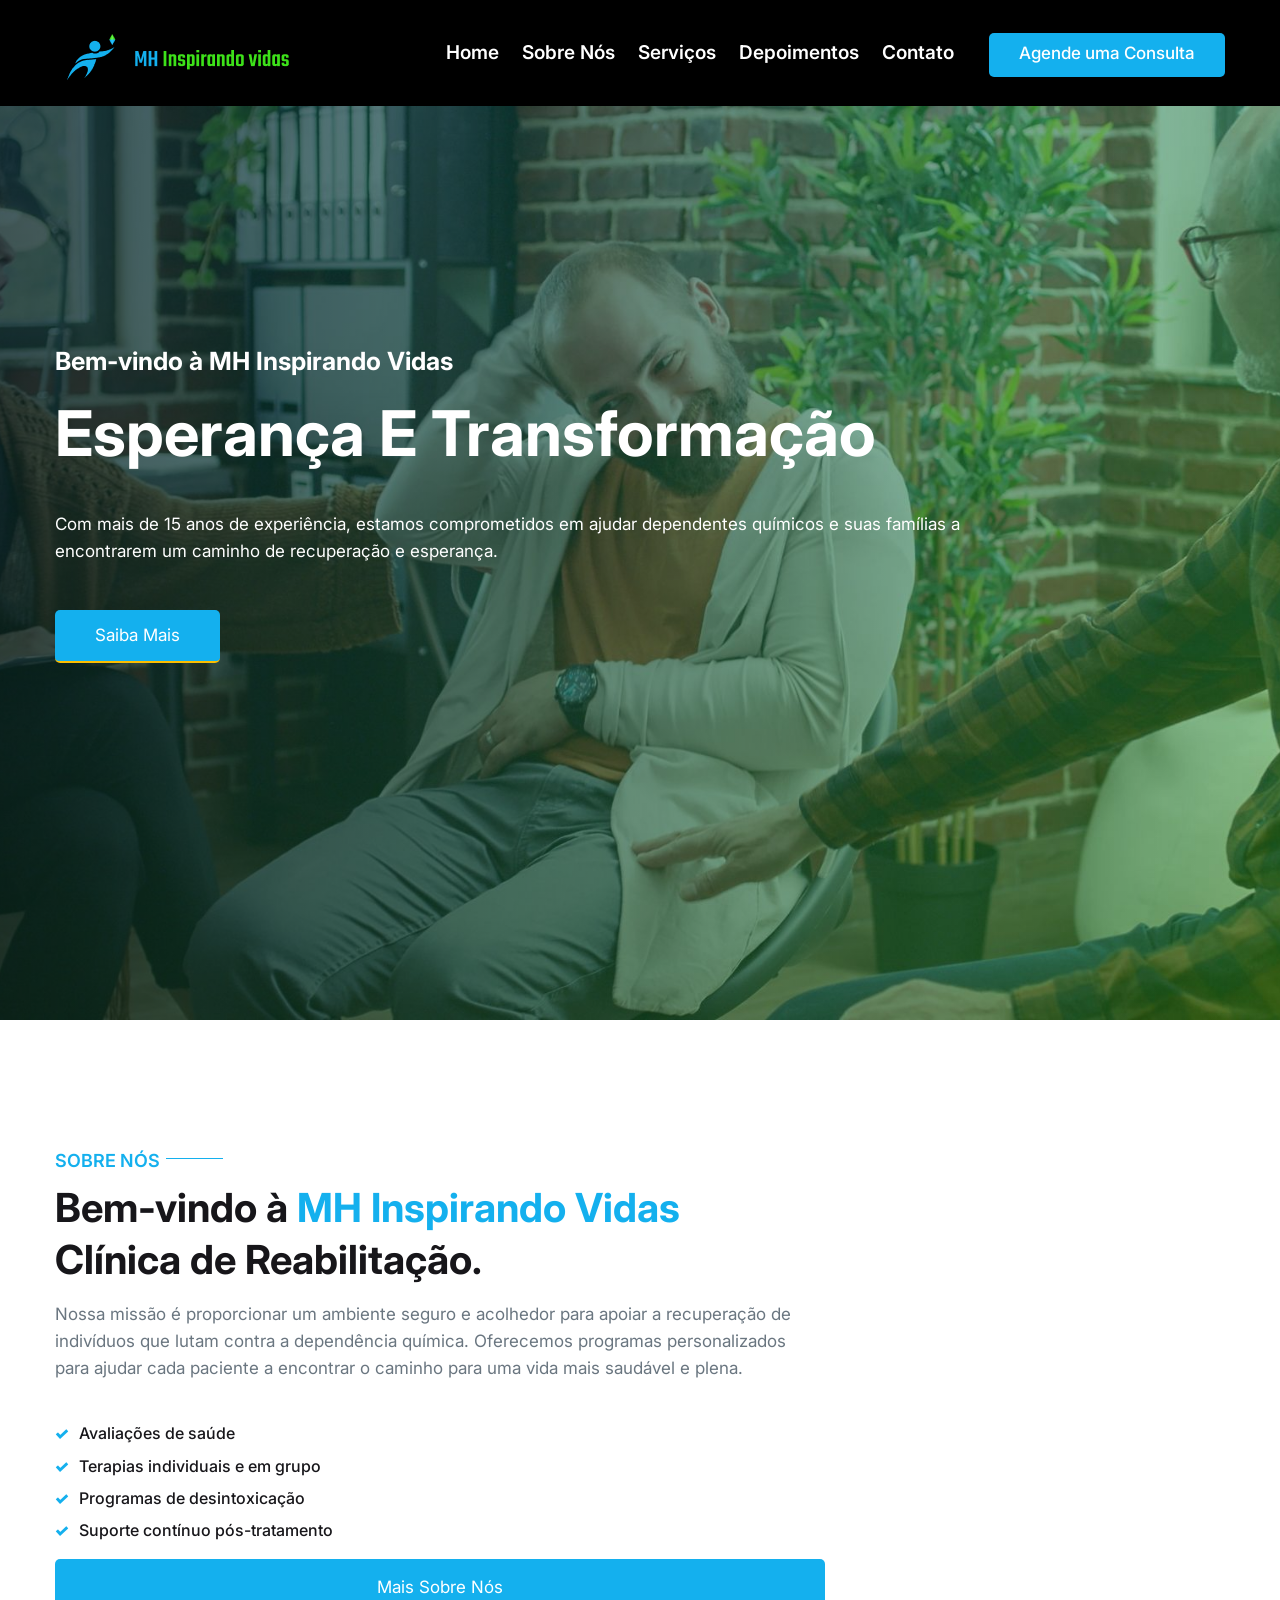
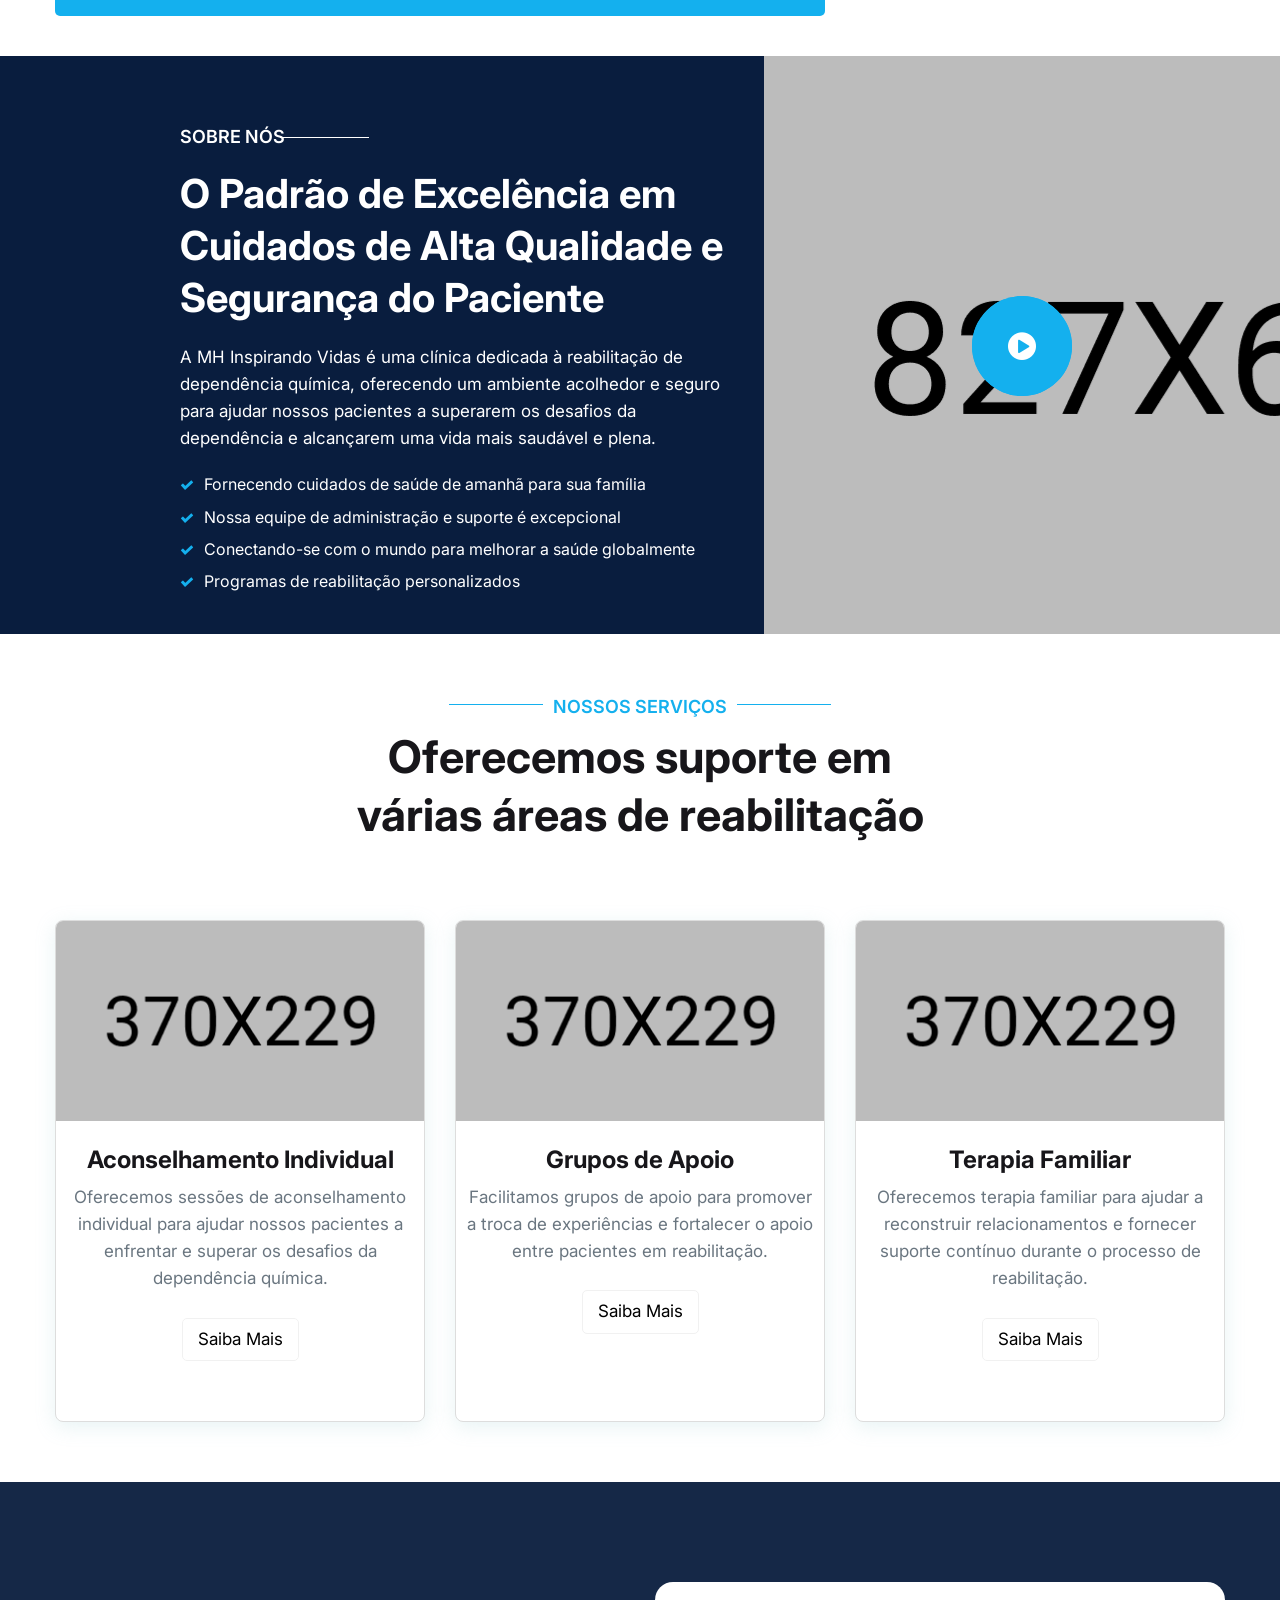
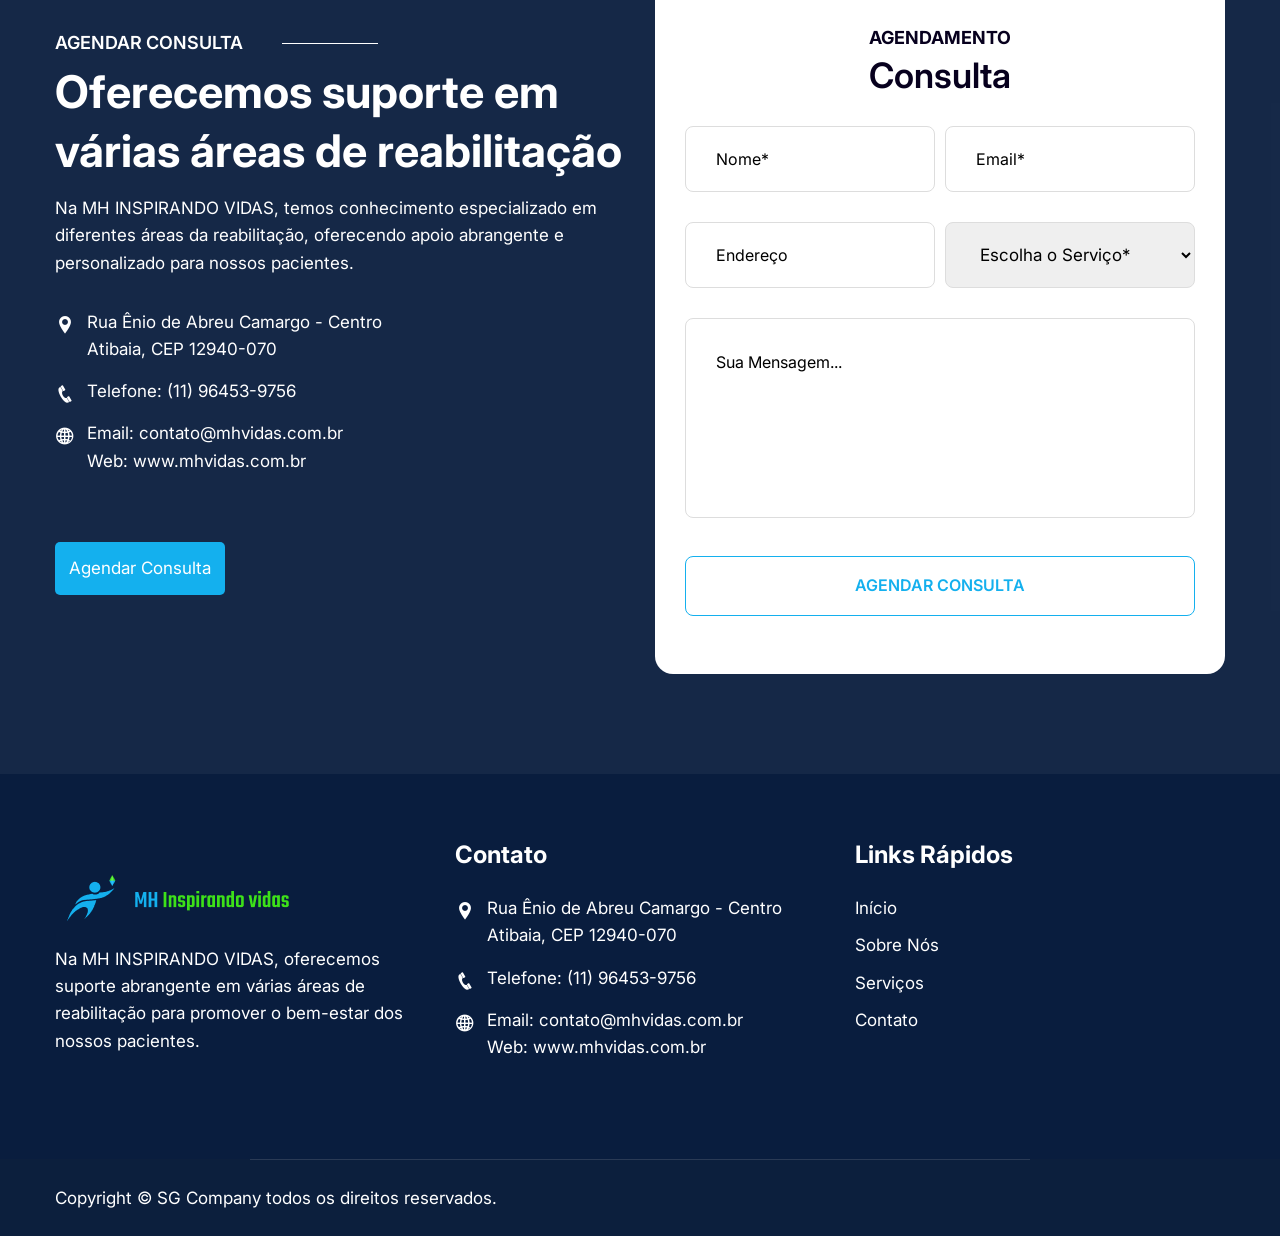
==== index.html @ 49405410 "feat:prototipo_finalizado" ====
<!DOCTYPE HTML>
<html lang="pt-BR">

<head>

	<meta charset="UTF-8">
	<meta http-equiv="x-ua-compatible" content="ie=edge">
	<title>MH Inspirando Vidas</title>
	<meta name="description" content="">
	<meta name="viewport" content="width=device-width, initial-scale=1">
	<!-- Favicon Icon -->
	<link rel="icon" type="image/png" href="assets/images/favicon.png">
	<link rel="stylesheet" type="text/css" href="assets/css/bootstrap.min.css" />
	<link rel="stylesheet" type="text/css" href="venobox/venobox.css" />
	<link rel="stylesheet" type="text/css" href="assets/css/plugin_theme_css.css" />
	<link rel="stylesheet" type="text/css" href="assets/css/style.css" />
	<link rel="stylesheet" type="text/css" href="assets/css/style.css" />
	<link rel="stylesheet" type="text/css" href="style.css" />
	<link rel="stylesheet" type="text/css" href="assets/css/responsive.css" />
	<!-- modernizr js -->
	<script src="assets/js/vendor/modernizr-2.8.3.min.js"></script>


</head>

<body>

	<!-- header top area -->

	<!-- end header top area -->
	<div class="hmadi-main-menu one_page hidden-xs hidden-sm">
		<div class="hmadi_nav_area scroll_fixed ">
			<div class="container">
				<div class="row logo-left">
					<!-- LOGO -->
					<div class="col-lg-3 col-md-3 col-sm-12">
						<div class="logo">
							<a class="main_sticky_main_l" href="index.html" title="MH Inspirando Vidas">
								<img src="assets/images/header-logo.png" alt="MH Inspirando Vidas">
							</a>
							<a class="main_sticky_l" href="index.html" title="MH Inspirando Vidas">
								<img src="assets/images/headerlogo3.png" alt="MH Inspirando Vidas">
							</a>
						</div>
					</div>
					<!-- END LOGO -->
					<!-- MAIN MENU -->
					<div class="col-lg-9 col-md-9 col-sm-12">
						<nav class="hmadi_menu main-search-menu">
							<ul class="sub-menu">
								<li><a href="#">Home</a></li>
								<li><a href="#about">Sobre Nós</a></li>
								<li><a href="#services">Serviços</a></li>
								<li><a href="#depoiments">Depoimentos</a></li>
								<li><a href="#contact">Contato</a></li>
							</ul>
							<div class="donate-btn-header">
								<a class="dtbtn" href="#">Agende uma Consulta</a>
							</div>
						</nav>
					</div>
				</div>
			</div>
		</div>
	</div>


	<!-- MOBILE MENU -->
	<div class="mobile_logo_area hidden-md hidden-lg">
		<div class="container">
			<div class="row">
				<div class="col-sm-12">
					<div class="mobile_menu_logo text-center">
						<a href="index.html" title="MH Inspirando Vidas">
							<img src="assets/images/header-logo.png" alt="MH Inspirando Vidas" />
						</a>
					</div>
				</div>
			</div>
		</div>
	</div>

	<!-- END MOBILE MENU -->

	<!-- MOBILE MENU AREA -->
	<div class="mbm hidden-md hidden-lg header_area main-menu-area">
		<div class="menu_area mobile-menu">
			<nav>
				<ul class="sub-menu hmadi_menu_ulfirst nav_scroll">
					<li>
						<a href="index.html">Home</a>
					</li>
					<li><a href="#about">Sobre nós</a></li>
					<li><a href="#services">Serviços</a></li>
					<li>
						<a href="#depoiments">Depoimentos</a>
					</li>
					<li><a href="#contact">Contato</a></li>
				</ul>
				</li>
				</ul>
			</nav>
		</div>
	</div>
	<!-- END MOBILE MENU AREA  -->


	<!-- SLIDER  AREA -->
	<div class="witr_slick_slider_area">
		<div class="container-fluid">
			<div class="row">
				<div class="col-lg-12 padding_lr0">
					<div class="witr_slick_active">
						<div class="witr_ds_content_area"
							style="background-image: url(assets/images/hmadi-slider.jpg); background-repeat: no-repeat; background-position: center; background-size: cover;">
							<!-- single slider item -->
							<div class="witr_ds_slider_content witr_slick_content">
								<div class=" witr_ds_content witr_slick_height text-left">
									<div class="witr_ds_content_inner witr_ds_content_inner3 witr_containers container">
										<h1>Bem-vindo à MH Inspirando Vidas</h1>
										<h2>Esperança e Transformação</h2>
										<p>Com mais de 15 anos de experiência, estamos comprometidos em ajudar dependentes químicos e suas
											famílias a encontrarem um caminho de recuperação e esperança.</p>
										<div class="slider_btn">
											<div class="witr_btn_style">
												<div class="witr_btn_sinner">
													<a class="witr_btn" href="#" tabindex="-1">Saiba Mais</a>
												</div>
											</div>
										</div>
									</div>
								</div>
							</div>
						</div>
						<div class="witr_ds_content_area"
							style="background-image: url(assets/images/slider1.jpg);background-repeat: no-repeat;">
							<!-- single slider item -->
							<div class="witr_ds_slider_content witr_slick_content">
								<div class=" witr_ds_content witr_slick_height text-left">
									<div class="witr_ds_content_inner witr_ds_content_inner3 witr_containers container">
										<h1>Apoio Integral</h1>
										<h2>Transformando Vidas</h2>
										<p>Oferecemos um ambiente acolhedor com suporte psicológico e terapias holísticas para ajudar na
											recuperação e reintegração social.</p>
										<div class="slider_btn">
											<div class="witr_btn_style">
												<div class="witr_btn_sinner">
													<a class="witr_btn" href="#" tabindex="-1">Saiba Mais</a>
												</div>
											</div>
										</div>
									</div>
								</div>
							</div>
						</div>
						<div class="witr_ds_content_area"
							style="background-image: url(assets/images/slider2.jpg);background-repeat: no-repeat;">
							<!-- single slider item -->
							<div class="witr_ds_slider_content witr_slick_content">
								<div class=" witr_ds_content witr_slick_height text-left">
									<div class="witr_ds_content_inner witr_ds_content_inner3 witr_containers container">
										<h1>Compromisso e Suporte</h1>
										<h2>Para Toda a Família</h2>
										<p>Nosso trabalho se estende aos familiares, proporcionando suporte completo para a recuperação de
											todos os envolvidos.</p>
										<div class="slider_btn">
											<div class="witr_btn_style">
												<div class="witr_btn_sinner">
													<a class="witr_btn" href="#" tabindex="-1">Saiba Mais</a>
												</div>
											</div>
										</div>
									</div>
								</div>
							</div>
						</div>
					</div>
				</div>
			</div>
		</div>
	</div>


	<div class="hmadi_about_area" id="about">
		<div class="container">
			<div class="row">
				<div class="col-lg-8 col-md-12 col-sm-12 about-top">
					<div class="hmadi-witr_about_title">
						<div class="witr_section_title_inner hmadi-witr_about_title_inner">
							<h2>Sobre Nós</h2>
						</div>
					</div>
					<div class="witr_about_title">
						<div class="witr_section_title_inner witr_about_title text-left">
							<h3>Bem-vindo à <span>MH Inspirando Vidas</span> <br>Clínica de Reabilitação.</h3>
							<p>Nossa missão é proporcionar um ambiente seguro e acolhedor para apoiar a recuperação de indivíduos que
								lutam contra a dependência química. Oferecemos programas personalizados para ajudar cada paciente a
								encontrar o caminho para uma vida mais saudável e plena.</p>
						</div>
					</div>
					<div class="row">
						<div class="col-lg-8 col-md-8 col-sm-12">
							<ul class="icon-list-items">
								<li>
									<span><i class="icofont-verification-check"></i></span>
									<span class="icon-list-text">Avaliações de saúde</span>
								</li>
								<li class="icon-list-item">
									<span><i class="icofont-verification-check"></i></span>
									<span class="icon-list-text">Terapias individuais e em grupo</span>
								</li>
								<li class="icon-list-item">
									<span><i class="icofont-verification-check"></i></span>
									<span class="icon-list-text">Programas de desintoxicação</span>
								</li>
								<li class="icon-list-item">
									<span><i class="icofont-verification-check"></i></span>
									<span class="icon-list-text">Suporte contínuo pós-tratamento</span>
								</li>
							</ul>
						</div>
					</div>
					<div class="witr_ser_btnb witr_ser_btnb2 btn_margin">
						<a href="#">Mais Sobre Nós</a>
					</div>
				</div>
			</div>
		</div>
	</div>

	<!-- hmadi_success_stories_area -->
	<!-- <div class="hmadi_success_stories_area">
	<div class="container">
			<div class="row">
					<div class="col-lg-12">
							<div class="witr_section_title">
									<div class="witr_section_title_inner hmadi_success_title text-center">
											<h2>Histórias de Sucesso</h2>
											<h3>Oferecemos assistência em <br>várias áreas</h3>
									</div>
							</div>
					</div>
			</div>
			<div class="row success_top">
					<div class="col-lg-4 col-md-6 col-sm-12">
							<div class="witr_case all_case_color witr_case2">
									<div class="witr_case_image">
											<img src="assets/images/success-story1.jpg" alt="">
									</div>
									<div class="witr_content_casem">
											<div class="witr_content_casei">
													<h3>Programa de Reabilitação Completo</h3>
											</div>
											<div class="witr_case_btnb">
													<a href="#">Leia Mais</a>
											</div>
									</div>
							</div>
					</div>
					<div class="col-lg-4 col-md-6 col-sm-12">
							<div class="witr_case all_case_color witr_case2">
									<div class="witr_case_image">
											<img src="assets/images/success-story2.jpg" alt="">
									</div>
									<div class="witr_content_casem">
											<div class="witr_content_casei">
													<h3>Suporte Familiar e Terapia</h3>
											</div>
											<div class="witr_case_btnb">
													<a href="#">Leia Mais</a>
											</div>
									</div>
							</div>
					</div>
					<div class="col-lg-4 col-md-6 col-sm-12">
							<div class="witr_case all_case_color witr_case2">
									<div class="witr_case_image">
											<img src="assets/images/success-story3.jpg" alt="">
									</div>
									<div class="witr_content_casem">
											<div class="witr_content_casei">
													<h3>Atividades Recreativas e Educacionais</h3>
											</div>
											<div class="witr_case_btnb">
													<a href="#">Leia Mais</a>
											</div>
									</div>
							</div>
					</div>
			</div>
	</div>
</div> -->


	<!-- hmadi_sucess_pasend_area -->
	<!-- <div class="hmadi_sucess_pasend_area">
		<div class="container">
			<div class="row">
				<div class="col-lg-12">
					<div class="witr_section_title">
						<div class="witr_section_title_inner hmadi_sucess_title text-center">
							<h2>SUCESS PASEND</h2>
							<h3>We provide assistance in <br>various directions</h3>
						</div>
					</div>
				</div>
			</div>
			<div class="row pasent_top">
				<div class="col-lg-4 col-md-6 col-sm-12">
					<div class="witr_case all_case_color witr_case2">
						<div class="witr_case_image">
							<img src="assets/images/themex-features-1.jpg" alt="">
						</div>
						<div class="witr_content_casem">
							<div class="witr_content_casei">
								<h3>Find Top Doctor Here</h3>
							</div>
							<div class="witr_case_btnb">
								<a href="#">Read More</a>
							</div>
						</div>
					</div>
				</div>
				<div class="col-lg-4 col-md-6 col-sm-12">
					<div class="witr_case all_case_color witr_case2">
						<div class="witr_case_image">
							<img src="assets/images/themex-features-2.jpg" alt="">
						</div>
						<div class="witr_content_casem">
							<div class="witr_content_casei">
								<h3>Find Top Doctor Here</h3>
							</div>
							<div class="witr_case_btnb">
								<a href="#">Read More</a>
							</div>
						</div>
					</div>
				</div>
				<div class="col-lg-4 col-md-6 col-sm-12">
					<div class="witr_case all_case_color witr_case2">
						<div class="witr_case_image">
							<img src="assets/images/themex-features-3.jpg" alt="">
						</div>
						<div class="witr_content_casem">
							<div class="witr_content_casei">
								<h3>Find Top Doctor Here</h3>
							</div>
							<div class="witr_case_btnb">
								<a href="#">Read More</a>
							</div>
						</div>
					</div>
				</div>
			</div>
		</div>
	</div> -->




	<!-- hmadi-video_area -->
	<div class="hmadi-video_area">
		<div class="container-fuled">
			<div class="row ">
				<div class=" col-lg-7 col-md-12 col-sm-12 video_pd">
					<div class="hmadi-witr_about_title hmadi-witr_video_title">
						<div class="witr_section_title_inner hmadi-witr_about_title_inner">
							<h2>Sobre Nós</h2>
						</div>
					</div>
					<div class="witr_about_title witr_video_title">
						<div class="witr_section_title_inner witr_about_title text-left">
							<h3>O Padrão de Excelência em Cuidados de Alta Qualidade e Segurança do Paciente</h3>
							<p>A MH Inspirando Vidas é uma clínica dedicada à reabilitação de dependência química, oferecendo um
								ambiente acolhedor e seguro para ajudar nossos pacientes a superarem os desafios da dependência e
								alcançarem uma vida mais saudável e plena.</p>
						</div>
					</div>
					<div class="icon_area">
						<ul class="icon-list-items">
							<li>
								<span><i class="icofont-verification-check"></i></span>
								<span class="icon-list-text2">Fornecendo cuidados de saúde de amanhã para sua família</span>
							</li>
							<li class="icon-list-item">
								<span><i class="icofont-verification-check"></i></span>
								<span class="icon-list-text2">Nossa equipe de administração e suporte é excepcional</span>
							</li>
							<li class="icon-list-item">
								<span><i class="icofont-verification-check"></i></span>
								<span class="icon-list-text2">Conectando-se com o mundo para melhorar a saúde globalmente</span>
							</li>
							<li class="icon-list-item">
								<span><i class="icofont-verification-check"></i></span>
								<span class="icon-list-text2">Programas de reabilitação personalizados</span>
							</li>
						</ul>
					</div>
				</div>
				<div class=" col-lg-5 col-md-12 col-sm-12 ">
					<div class="video-part">
						<div class="video-overlay _color_v">
							<div class="video-item text-center">
								<a class="video-popup video-vemo-icon venobox vbox-item" data-vbtype="youtube" data-autoplay="true"
									href="https://www.youtube.com/watch?v=XHOmBV4js_E">
									<i class="icofont-play-alt-1"></i>
								</a>
							</div>
						</div>
					</div>
				</div>
			</div>
		</div>
	</div>


	<!-- hmadi_service_area -->
	<!-- hmadi_service_area -->
	<!-- hmadi_service_area -->
	<!-- hmadi_service_area -->
	<!-- hmadi_service_area -->
	<div class="hmadi_service_area service_hmadi_6" id="services">
		<div class="container">
			<div class="row">
				<div class="col-lg-12">
					<div class="witr_section_title">
						<div class="witr_section_title_inner text-center">
							<h2>NOSSOS SERVIÇOS</h2>
							<h3>Oferecemos suporte em <br>várias áreas de reabilitação</h3>
						</div>
					</div>
				</div>
			</div>
			<div class="row service_top">
				<!-- Serviço 1 -->
				<div class="col-lg-4 col-md-6 col-sm-12">
					<div class="medi_singleService medi_singleService2 wirt_s2_s6">
						<img src="assets/images/service1.png" alt="Aconselhamento Individual">
						<div class="wirt_s2_s5i service_title_inner">
							<h3>Aconselhamento Individual</h3>
							<p>Oferecemos sessões de aconselhamento individual para ajudar nossos pacientes a enfrentar e superar os
								desafios da dependência química.</p>
							<div class="witr_ser_btnb3">
								<a href="#">Saiba Mais</a>
							</div>
						</div>
					</div>
				</div>
				<!-- Serviço 2 -->
				<div class="col-lg-4 col-md-6 col-sm-12">
					<div class="medi_singleService medi_singleService2 wirt_s2_s6">
						<img src="assets/images/service2.png" alt="Grupos de Apoio">
						<div class="wirt_s2_s5i service_title_inner">
							<h3>Grupos de Apoio</h3>
							<p>Facilitamos grupos de apoio para promover a troca de experiências e fortalecer o apoio entre pacientes
								em reabilitação.</p>
							<div class="witr_ser_btnb3">
								<a href="#">Saiba Mais</a>
							</div>
						</div>
					</div>
				</div>
				<!-- Serviço 3 -->
				<div class="col-lg-4 col-md-6 col-sm-12">
					<div class="medi_singleService medi_singleService2 wirt_s2_s6">
						<img src="assets/images/service3.png" alt="Terapia Familiar">
						<div class="wirt_s2_s5i service_title_inner">
							<h3>Terapia Familiar</h3>
							<p>Oferecemos terapia familiar para ajudar a reconstruir relacionamentos e fornecer suporte contínuo
								durante o processo de reabilitação.</p>
							<div class="witr_ser_btnb3">
								<a href="#">Saiba Mais</a>
							</div>
						</div>
					</div>
				</div>
			</div>
		</div>
	</div>







	<!-- hmadi_service_content_area -->
	<div class="hmadi_service_content_area" id="contact">
		<div class="container">
			<div class="row">
				<div class="col-lg-6 col-md-6 col-sm-12 content_top">
					<div class="hmadi-witr_about_title hmadi-witr_video_title">
						<div class="witr_section_title_inner hmadi-witr_about_title_inner hmadi-witr_content_title_inner1">
							<h2>AGENDAR CONSULTA</h2>
						</div>
					</div>
					<div class="witr_section_title">
						<div class="witr_section_title_inner witr_content_title_inner">
							<h3>Oferecemos suporte em<br>várias áreas de reabilitação</h3>
							<p>Na MH INSPIRANDO VIDAS, temos conhecimento especializado em diferentes áreas da reabilitação,
								oferecendo apoio abrangente e personalizado para nossos pacientes.</p>
						</div>
					</div>
					<div class="about-footer">
						<div class="footer-widget address">
							<div class="footer-address">
								<div class="footer_s_inner">
									<div class="footer-sociala-icon">
										<i class="icofont-location-pin"></i>
									</div>
									<div class="footer-sociala-info">
										<p>Rua Ênio de Abreu Camargo - Centro
											<br>Atibaia, CEP 12940-070
										</p>
									</div>
								</div>
								<div class="footer_s_inner">
									<div class="footer-sociala-icon">
										<i class="icofont-phone"></i>
									</div>
									<div class="footer-sociala-info">
										<p>Telefone: (11) 96453-9756</p>
									</div>
								</div>
								<div class="footer_s_inner">
									<div class="footer-sociala-icon">
										<i class="icofont-globe"></i>
									</div>
									<div class="footer-sociala-info">
										<p>Email: contato@mhvidas.com.br<br>Web: www.mhvidas.com.br</p>
									</div>
								</div>
							</div>
						</div>
					</div>
					<div class="witr_button_area">
						<div class="witr_btn_style mr">
							<div class="witr_btn_sinner witr_btn_sinner2">
								<a href="#" class="witr_btn">Agendar Consulta</a>
							</div>
						</div>
					</div>
				</div>
				<div class="col-lg-6 col-md-6 col-sm-12">
					<div class="appointment_form">
						<div class="apartment_text text-center">
							<h1>AGENDAMENTO</h1>
							<p>Consulta</p>
						</div>
						<div class="form_areac">
							<form method="post" action="mail.php" id="contact-form">
								<div class="witr_form_area2">
									<div class="witr_form_controls2">
										<div class="witr_field2">
											<div class="witr_form_field2">
												<input type="text" name="name" placeholder="Nome*">
											</div>
											<div class="witr_form_field2">
												<input type="email" name="email" placeholder="Email*">
											</div>
										</div>
										<div class="witr_field2">
											<div class="witr_form_field2">
												<input type="text" name="address" placeholder="Endereço">
											</div>
											<div class="witr_form_field2">
												<select name="select_opt">
													<option value="Escolha o Serviço*">Escolha o Serviço*</option>
													<option value="Aconselhamento Individual">Aconselhamento Individual</option>
													<option value="Grupos de Apoio">Grupos de Apoio</option>
													<option value="Terapia Familiar">Terapia Familiar</option>
													<option value="Planejamento de Recuperação">Planejamento de Recuperação</option>
													<option value="Reabilitação e Reinserção">Reabilitação e Reinserção</option>
												</select>
											</div>
										</div>
										<div class="witr_field21">
											<div class="witr_text_area2">
												<textarea name="comment" placeholder="Sua Mensagem..."></textarea>
											</div>
										</div>
										<div class="witr_field2">
											<div class="witr_con_btn2">
												<button type="submit" name="ok" class="w_btn2">Agendar Consulta</button>
											</div>
										</div>
									</div>
								</div>
								<div class="row">
									<div class="col-md-12 text-center">
										<p class="form-messege"></p>
									</div>
								</div>
							</form>
						</div>
					</div>
				</div>
			</div>
		</div>
	</div>











	<!-- footer-middle -->
	<!-- footer-middle -->
	<div class="footer-middle">
		<div class="container">
			<div class="row">
				<div class="col-lg-4 col-md-6">
					<div class="footer-logo">
						<img src="assets/images/headerlogo3.png" alt="MH Inspirando Vidas Logo">
						<p>Na MH INSPIRANDO VIDAS, oferecemos suporte abrangente em várias áreas de reabilitação para promover o
							bem-estar dos nossos pacientes.</p>
					</div>
				</div>
				<div class="col-lg-4 col-md-6">
					<div class="footer-widget address">
						<h3 class="widget-title">Contato</h3>
						<div class="footer-address">
							<div class="footer_s_inner">
								<div class="footer-sociala-icon">
									<i class="icofont-location-pin"></i>
								</div>
								<div class="footer-sociala-info">
									<p>Rua Ênio de Abreu Camargo - Centro<br>Atibaia, CEP 12940-070</p>
								</div>
							</div>
							<div class="footer_s_inner">
								<div class="footer-sociala-icon">
									<i class="icofont-phone"></i>
								</div>
								<div class="footer-sociala-info">
									<p>Telefone: (11) 96453-9756</p>
								</div>
							</div>
							<div class="footer_s_inner">
								<div class="footer-sociala-icon">
									<i class="icofont-globe"></i>
								</div>
								<div class="footer-sociala-info">
									<p>Email: contato@mhvidas.com.br<br>Web: www.mhvidas.com.br</p>
								</div>
							</div>
						</div>
					</div>
				</div>
				<div class="col-lg-4 col-md-6">
					<div class="widget widget_nav_menu">
						<h3 class="widget-title">Links Rápidos</h3>
						<div class="menu-help-link-container">
							<ul class="menu">
								<li><a href="#">Início</a></li>
								<li><a href="#">Sobre Nós</a></li>
								<li><a href="#">Serviços</a></li>
								<li><a href="#">Contato</a></li>
							</ul>
						</div>
					</div>
				</div>
			</div>
		</div>
	</div>




	<!-- footer-bottom	 -->
	<div class="footer-bottom">
		<div class="container">
			<div class="row">
				<div class="col-lg-6 col-md-6  col-sm-12">
					<div class="copy-right-text">
						<p>Copyright &copy; SG Company todos os direitos reservados.</p>
					</div>
				</div>
				<!-- <div class="col-lg-6 col-md-6  col-sm-12">
							<div class="footer-menu">
								<ul class="text-right">
									<li><a href="#">Termos & condition</a></li>
									<li><a href="#">Privacy Policy</a></li>
								</ul>
							</div>
						</div> -->
			</div>
		</div>
	</div>



	<!-- Include All JS -->
	<script src="assets/js/vendor/jquery-3.5.1.min.js"></script>
	<script src="assets/js/bootstrap.min.js"></script>
	<script src="assets/js/isotope.pkgd.min.js"></script>
	<script src="assets/js/owl.carousel.min.js"></script>
	<script src="assets/js/jquery.nivo.slider.pack.js"></script>
	<script src="assets/js/slick.min.js"></script>
	<script src="assets/js/imagesloaded.pkgd.min.js"></script>
	<script src="venobox/venobox.min.js"></script>
	<script src="assets/js/jquery.appear.js"></script>
	<script src="assets/js/jquery.knob.js"></script>
	<script src="assets/js/BeerSlider.js"></script>
	<script src="assets/js/theme-pluginjs.js"></script>
	<script src="assets/js/jquery.meanmenu.js"></script>
	<script src="assets/js/ajax-mail.js"></script>
	<script src="assets/js/theme.js"></script>

</body>

</html>
---- assets/css/plugin_theme_css.css ----
/* nivo css */

.nivoSlider{position:relative;width:100%;height:auto;overflow:hidden}.nivoSlider  img{position:absolute;top:0;left:0;max-width:none}.nivo-main-image{display:block!important;position:relative!important;width:100%!important}.nivoSlider a.nivo-imageLink{position:absolute;top:0;left:0;width:100%;height:100%;border:0;padding:0;margin:0;z-index:6;display:none;background:white;filter:alpha(opacity=0);opacity:0}.nivo-slice{display:block;position:absolute;z-index:5;height:100%;top:0}.nivo-box{display:block;position:absolute;z-index:5;overflow:hidden}.nivo-box img{display:block}.nivo-caption{position:absolute;left:0;bottom:0;background:#000;color:#fff;width:100%;z-index:8;padding:5px 10px;opacity:.8;overflow:hidden;display:none;-moz-opacity:.8;filter:alpha(opacity=8);-webkit-box-sizing:border-box;-moz-box-sizing:border-box;box-sizing:border-box}.nivo-caption p{padding: 5px;}.nivo-caption a{display:inline-block;}.nivo-html-caption{display:none}.nivo-directionNav a{position:absolute;top:45%;z-index:9;cursor:pointer}.nivo-prevNav{left:0}.nivo-nextNav{right:0}.nivo-controlNav{text-align:center;padding:15px 0}.nivo-controlNav a{cursor:pointer}.nivo-controlNav a.active{font-weight:700}
.nivoSlider img {
    max-width: none !important;
}



@charset "UTF-8";/*!
 * animate.css -http://daneden.me/animate
 * Version - 3.5.2
 * Licensed under the MIT license - http://opensource.org/licenses/MIT
 *
 * Copyright (c) 2018 Daniel Eden
 */.animated{animation-duration:1s;animation-fill-mode:both}.animated.infinite{animation-iteration-count:infinite}.animated.hinge{animation-duration:2s}.animated.bounceIn,.animated.bounceOut,.animated.flipOutX,.animated.flipOutY{animation-duration:.75s}@keyframes bounce{20%,53%,80%,from,to{animation-timing-function:cubic-bezier(.215,.61,.355,1);transform:translate3d(0,0,0)}40%,43%{animation-timing-function:cubic-bezier(.755,.050,.855,.060);transform:translate3d(0,-30px,0)}70%{animation-timing-function:cubic-bezier(.755,.050,.855,.060);transform:translate3d(0,-15px,0)}90%{transform:translate3d(0,-4px,0)}}.bounce{animation-name:bounce;transform-origin:center bottom}@keyframes flash{50%,from,to{opacity:1}25%,75%{opacity:0}}.flash{animation-name:flash}@keyframes pulse{from,to{transform:scale3d(1,1,1)}50%{transform:scale3d(1.05,1.05,1.05)}}.pulse{animation-name:pulse}@keyframes rubberBand{from,to{transform:scale3d(1,1,1)}30%{transform:scale3d(1.25,.75,1)}40%{transform:scale3d(.75,1.25,1)}50%{transform:scale3d(1.15,.85,1)}65%{transform:scale3d(.95,1.05,1)}75%{transform:scale3d(1.05,.95,1)}}.rubberBand{animation-name:rubberBand}@keyframes shake{from,to{transform:translate3d(0,0,0)}10%,30%,50%,70%,90%{transform:translate3d(-10px,0,0)}20%,40%,60%,80%{transform:translate3d(10px,0,0)}}.shake{animation-name:shake}@keyframes headShake{0%{transform:translateX(0)}6.5%{transform:translateX(-6px) rotateY(-9deg)}18.5%{transform:translateX(5px) rotateY(7deg)}31.5%{transform:translateX(-3px) rotateY(-5deg)}43.5%{transform:translateX(2px) rotateY(3deg)}50%{transform:translateX(0)}}.headShake{animation-timing-function:ease-in-out;animation-name:headShake}@keyframes swing{20%{transform:rotate3d(0,0,1,15deg)}40%{transform:rotate3d(0,0,1,-10deg)}60%{transform:rotate3d(0,0,1,5deg)}80%{transform:rotate3d(0,0,1,-5deg)}to{transform:rotate3d(0,0,1,0deg)}}.swing{transform-origin:top center;animation-name:swing}@keyframes tada{from,to{transform:scale3d(1,1,1)}10%,20%{transform:scale3d(.9,.9,.9) rotate3d(0,0,1,-3deg)}30%,50%,70%,90%{transform:scale3d(1.1,1.1,1.1) rotate3d(0,0,1,3deg)}40%,60%,80%{transform:scale3d(1.1,1.1,1.1) rotate3d(0,0,1,-3deg)}}.tada{animation-name:tada}@keyframes wobble{from,to{transform:none}15%{transform:translate3d(-25%,0,0) rotate3d(0,0,1,-5deg)}30%{transform:translate3d(20%,0,0) rotate3d(0,0,1,3deg)}45%{transform:translate3d(-15%,0,0) rotate3d(0,0,1,-3deg)}60%{transform:translate3d(10%,0,0) rotate3d(0,0,1,2deg)}75%{transform:translate3d(-5%,0,0) rotate3d(0,0,1,-1deg)}}.wobble{animation-name:wobble}@keyframes jello{11.1%,from,to{transform:none}22.2%{transform:skewX(-12.5deg) skewY(-12.5deg)}33.3%{transform:skewX(6.25deg) skewY(6.25deg)}44.4%{transform:skewX(-3.125deg) skewY(-3.125deg)}55.5%{transform:skewX(1.5625deg) skewY(1.5625deg)}66.6%{transform:skewX(-.78125deg) skewY(-.78125deg)}77.7%{transform:skewX(.390625deg) skewY(.390625deg)}88.8%{transform:skewX(-.1953125deg) skewY(-.1953125deg)}}.jello{animation-name:jello;transform-origin:center}@keyframes bounceIn{20%,40%,60%,80%,from,to{animation-timing-function:cubic-bezier(.215,.61,.355,1)}0%{opacity:0;transform:scale3d(.3,.3,.3)}20%{transform:scale3d(1.1,1.1,1.1)}40%{transform:scale3d(.9,.9,.9)}60%{opacity:1;transform:scale3d(1.03,1.03,1.03)}80%{transform:scale3d(.97,.97,.97)}to{opacity:1;transform:scale3d(1,1,1)}}.bounceIn{animation-name:bounceIn}@keyframes bounceInDown{60%,75%,90%,from,to{animation-timing-function:cubic-bezier(.215,.61,.355,1)}0%{opacity:0;transform:translate3d(0,-3000px,0)}60%{opacity:1;transform:translate3d(0,25px,0)}75%{transform:translate3d(0,-10px,0)}90%{transform:translate3d(0,5px,0)}to{transform:none}}.bounceInDown{animation-name:bounceInDown}@keyframes bounceInLeft{60%,75%,90%,from,to{animation-timing-function:cubic-bezier(.215,.61,.355,1)}0%{opacity:0;transform:translate3d(-3000px,0,0)}60%{opacity:1;transform:translate3d(25px,0,0)}75%{transform:translate3d(-10px,0,0)}90%{transform:translate3d(5px,0,0)}to{transform:none}}.bounceInLeft{animation-name:bounceInLeft}@keyframes bounceInRight{60%,75%,90%,from,to{animation-timing-function:cubic-bezier(.215,.61,.355,1)}from{opacity:0;transform:translate3d(3000px,0,0)}60%{opacity:1;transform:translate3d(-25px,0,0)}75%{transform:translate3d(10px,0,0)}90%{transform:translate3d(-5px,0,0)}to{transform:none}}.bounceInRight{animation-name:bounceInRight}@keyframes bounceInUp{60%,75%,90%,from,to{animation-timing-function:cubic-bezier(.215,.61,.355,1)}from{opacity:0;transform:translate3d(0,3000px,0)}60%{opacity:1;transform:translate3d(0,-20px,0)}75%{transform:translate3d(0,10px,0)}90%{transform:translate3d(0,-5px,0)}to{transform:translate3d(0,0,0)}}.bounceInUp{animation-name:bounceInUp}@keyframes bounceOut{20%{transform:scale3d(.9,.9,.9)}50%,55%{opacity:1;transform:scale3d(1.1,1.1,1.1)}to{opacity:0;transform:scale3d(.3,.3,.3)}}.bounceOut{animation-name:bounceOut}@keyframes bounceOutDown{20%{transform:translate3d(0,10px,0)}40%,45%{opacity:1;transform:translate3d(0,-20px,0)}to{opacity:0;transform:translate3d(0,2000px,0)}}.bounceOutDown{animation-name:bounceOutDown}@keyframes bounceOutLeft{20%{opacity:1;transform:translate3d(20px,0,0)}to{opacity:0;transform:translate3d(-2000px,0,0)}}.bounceOutLeft{animation-name:bounceOutLeft}@keyframes bounceOutRight{20%{opacity:1;transform:translate3d(-20px,0,0)}to{opacity:0;transform:translate3d(2000px,0,0)}}.bounceOutRight{animation-name:bounceOutRight}@keyframes bounceOutUp{20%{transform:translate3d(0,-10px,0)}40%,45%{opacity:1;transform:translate3d(0,20px,0)}to{opacity:0;transform:translate3d(0,-2000px,0)}}.bounceOutUp{animation-name:bounceOutUp}@keyframes fadeIn{from{opacity:0}to{opacity:1}}.fadeIn{animation-name:fadeIn}@keyframes fadeInDown{from{opacity:0;transform:translate3d(0,-100%,0)}to{opacity:1;transform:none}}.fadeInDown{animation-name:fadeInDown}@keyframes fadeInDownBig{from{opacity:0;transform:translate3d(0,-2000px,0)}to{opacity:1;transform:none}}.fadeInDownBig{animation-name:fadeInDownBig}@keyframes fadeInLeft{from{opacity:0;transform:translate3d(-100%,0,0)}to{opacity:1;transform:none}}.fadeInLeft{animation-name:fadeInLeft}@keyframes fadeInLeftBig{from{opacity:0;transform:translate3d(-2000px,0,0)}to{opacity:1;transform:none}}.fadeInLeftBig{animation-name:fadeInLeftBig}@keyframes fadeInRight{from{opacity:0;transform:translate3d(100%,0,0)}to{opacity:1;transform:none}}.fadeInRight{animation-name:fadeInRight}@keyframes fadeInRightBig{from{opacity:0;transform:translate3d(2000px,0,0)}to{opacity:1;transform:none}}.fadeInRightBig{animation-name:fadeInRightBig}@keyframes fadeInUp{from{opacity:0;transform:translate3d(0,100%,0)}to{opacity:1;transform:none}}.fadeInUp{animation-name:fadeInUp}@keyframes fadeInUpBig{from{opacity:0;transform:translate3d(0,2000px,0)}to{opacity:1;transform:none}}.fadeInUpBig{animation-name:fadeInUpBig}@keyframes fadeOut{from{opacity:1}to{opacity:0}}.fadeOut{animation-name:fadeOut}@keyframes fadeOutDown{from{opacity:1}to{opacity:0;transform:translate3d(0,100%,0)}}.fadeOutDown{animation-name:fadeOutDown}@keyframes fadeOutDownBig{from{opacity:1}to{opacity:0;transform:translate3d(0,2000px,0)}}.fadeOutDownBig{animation-name:fadeOutDownBig}@keyframes fadeOutLeft{from{opacity:1}to{opacity:0;transform:translate3d(-100%,0,0)}}.fadeOutLeft{animation-name:fadeOutLeft}@keyframes fadeOutLeftBig{from{opacity:1}to{opacity:0;transform:translate3d(-2000px,0,0)}}.fadeOutLeftBig{animation-name:fadeOutLeftBig}@keyframes fadeOutRight{from{opacity:1}to{opacity:0;transform:translate3d(100%,0,0)}}.fadeOutRight{animation-name:fadeOutRight}@keyframes fadeOutRightBig{from{opacity:1}to{opacity:0;transform:translate3d(2000px,0,0)}}.fadeOutRightBig{animation-name:fadeOutRightBig}@keyframes fadeOutUp{from{opacity:1}to{opacity:0;transform:translate3d(0,-100%,0)}}.fadeOutUp{animation-name:fadeOutUp}@keyframes fadeOutUpBig{from{opacity:1}to{opacity:0;transform:translate3d(0,-2000px,0)}}.fadeOutUpBig{animation-name:fadeOutUpBig}@keyframes flip{from{transform:perspective(400px) rotate3d(0,1,0,-360deg);animation-timing-function:ease-out}40%{transform:perspective(400px) translate3d(0,0,150px) rotate3d(0,1,0,-190deg);animation-timing-function:ease-out}50%{transform:perspective(400px) translate3d(0,0,150px) rotate3d(0,1,0,-170deg);animation-timing-function:ease-in}80%{transform:perspective(400px) scale3d(.95,.95,.95);animation-timing-function:ease-in}to{transform:perspective(400px);animation-timing-function:ease-in}}.animated.flip{-webkit-backface-visibility:visible;backface-visibility:visible;animation-name:flip}@keyframes flipInX{from{transform:perspective(400px) rotate3d(1,0,0,90deg);animation-timing-function:ease-in;opacity:0}40%{transform:perspective(400px) rotate3d(1,0,0,-20deg);animation-timing-function:ease-in}60%{transform:perspective(400px) rotate3d(1,0,0,10deg);opacity:1}80%{transform:perspective(400px) rotate3d(1,0,0,-5deg)}to{transform:perspective(400px)}}.flipInX{-webkit-backface-visibility:visible!important;backface-visibility:visible!important;animation-name:flipInX}.flipInY,.flipOutX{-webkit-backface-visibility:visible!important}@keyframes flipInY{from{transform:perspective(400px) rotate3d(0,1,0,90deg);animation-timing-function:ease-in;opacity:0}40%{transform:perspective(400px) rotate3d(0,1,0,-20deg);animation-timing-function:ease-in}60%{transform:perspective(400px) rotate3d(0,1,0,10deg);opacity:1}80%{transform:perspective(400px) rotate3d(0,1,0,-5deg)}to{transform:perspective(400px)}}.flipInY{backface-visibility:visible!important;animation-name:flipInY}@keyframes flipOutX{from{transform:perspective(400px)}30%{transform:perspective(400px) rotate3d(1,0,0,-20deg);opacity:1}to{transform:perspective(400px) rotate3d(1,0,0,90deg);opacity:0}}.flipOutX{animation-name:flipOutX;backface-visibility:visible!important}@keyframes flipOutY{from{transform:perspective(400px)}30%{transform:perspective(400px) rotate3d(0,1,0,-15deg);opacity:1}to{transform:perspective(400px) rotate3d(0,1,0,90deg);opacity:0}}.flipOutY{-webkit-backface-visibility:visible!important;backface-visibility:visible!important;animation-name:flipOutY}@keyframes lightSpeedIn{from{transform:translate3d(100%,0,0) skewX(-30deg);opacity:0}60%{transform:skewX(20deg);opacity:1}80%{transform:skewX(-5deg);opacity:1}to{transform:none;opacity:1}}.lightSpeedIn{animation-name:lightSpeedIn;animation-timing-function:ease-out}@keyframes lightSpeedOut{from{opacity:1}to{transform:translate3d(100%,0,0) skewX(30deg);opacity:0}}.lightSpeedOut{animation-name:lightSpeedOut;animation-timing-function:ease-in}@keyframes rotateIn{from{transform-origin:center;transform:rotate3d(0,0,1,-200deg);opacity:0}to{transform-origin:center;transform:none;opacity:1}}.rotateIn{animation-name:rotateIn}@keyframes rotateInDownLeft{from{transform-origin:left bottom;transform:rotate3d(0,0,1,-45deg);opacity:0}to{transform-origin:left bottom;transform:none;opacity:1}}.rotateInDownLeft{animation-name:rotateInDownLeft}@keyframes rotateInDownRight{from{transform-origin:right bottom;transform:rotate3d(0,0,1,45deg);opacity:0}to{transform-origin:right bottom;transform:none;opacity:1}}.rotateInDownRight{animation-name:rotateInDownRight}@keyframes rotateInUpLeft{from{transform-origin:left bottom;transform:rotate3d(0,0,1,45deg);opacity:0}to{transform-origin:left bottom;transform:none;opacity:1}}.rotateInUpLeft{animation-name:rotateInUpLeft}@keyframes rotateInUpRight{from{transform-origin:right bottom;transform:rotate3d(0,0,1,-90deg);opacity:0}to{transform-origin:right bottom;transform:none;opacity:1}}.rotateInUpRight{animation-name:rotateInUpRight}@keyframes rotateOut{from{transform-origin:center;opacity:1}to{transform-origin:center;transform:rotate3d(0,0,1,200deg);opacity:0}}.rotateOut{animation-name:rotateOut}@keyframes rotateOutDownLeft{from{transform-origin:left bottom;opacity:1}to{transform-origin:left bottom;transform:rotate3d(0,0,1,45deg);opacity:0}}.rotateOutDownLeft{animation-name:rotateOutDownLeft}@keyframes rotateOutDownRight{from{transform-origin:right bottom;opacity:1}to{transform-origin:right bottom;transform:rotate3d(0,0,1,-45deg);opacity:0}}.rotateOutDownRight{animation-name:rotateOutDownRight}@keyframes rotateOutUpLeft{from{transform-origin:left bottom;opacity:1}to{transform-origin:left bottom;transform:rotate3d(0,0,1,-45deg);opacity:0}}.rotateOutUpLeft{animation-name:rotateOutUpLeft}@keyframes rotateOutUpRight{from{transform-origin:right bottom;opacity:1}to{transform-origin:right bottom;transform:rotate3d(0,0,1,90deg);opacity:0}}.rotateOutUpRight{animation-name:rotateOutUpRight}@keyframes hinge{0%{transform-origin:top left;animation-timing-function:ease-in-out}20%,60%{transform:rotate3d(0,0,1,80deg);transform-origin:top left;animation-timing-function:ease-in-out}40%,80%{transform:rotate3d(0,0,1,60deg);transform-origin:top left;animation-timing-function:ease-in-out;opacity:1}to{transform:translate3d(0,700px,0);opacity:0}}.hinge{animation-name:hinge}@keyframes jackInTheBox{from{opacity:0;transform:scale(.1) rotate(30deg);transform-origin:center bottom}50%{transform:rotate(-10deg)}70%{transform:rotate(3deg)}to{opacity:1;transform:scale(1)}}.jackInTheBox{animation-name:jackInTheBox}@keyframes rollIn{from{opacity:0;transform:translate3d(-100%,0,0) rotate3d(0,0,1,-120deg)}to{opacity:1;transform:none}}.rollIn{animation-name:rollIn}@keyframes rollOut{from{opacity:1}to{opacity:0;transform:translate3d(100%,0,0) rotate3d(0,0,1,120deg)}}.rollOut{animation-name:rollOut}@keyframes zoomIn{from{opacity:0;transform:scale3d(.3,.3,.3)}50%{opacity:1}}.zoomIn{animation-name:zoomIn}@keyframes zoomInDown{from{opacity:0;transform:scale3d(.1,.1,.1) translate3d(0,-1000px,0);animation-timing-function:cubic-bezier(.55,.055,.675,.19)}60%{opacity:1;transform:scale3d(.475,.475,.475) translate3d(0,60px,0);animation-timing-function:cubic-bezier(.175,.885,.32,1)}}.zoomInDown{animation-name:zoomInDown}@keyframes zoomInLeft{from{opacity:0;transform:scale3d(.1,.1,.1) translate3d(-1000px,0,0);animation-timing-function:cubic-bezier(.55,.055,.675,.19)}60%{opacity:1;transform:scale3d(.475,.475,.475) translate3d(10px,0,0);animation-timing-function:cubic-bezier(.175,.885,.32,1)}}.zoomInLeft{animation-name:zoomInLeft}@keyframes zoomInRight{from{opacity:0;transform:scale3d(.1,.1,.1) translate3d(1000px,0,0);animation-timing-function:cubic-bezier(.55,.055,.675,.19)}60%{opacity:1;transform:scale3d(.475,.475,.475) translate3d(-10px,0,0);animation-timing-function:cubic-bezier(.175,.885,.32,1)}}.zoomInRight{animation-name:zoomInRight}@keyframes zoomInUp{from{opacity:0;transform:scale3d(.1,.1,.1) translate3d(0,1000px,0);animation-timing-function:cubic-bezier(.55,.055,.675,.19)}60%{opacity:1;transform:scale3d(.475,.475,.475) translate3d(0,-60px,0);animation-timing-function:cubic-bezier(.175,.885,.32,1)}}.zoomInUp{animation-name:zoomInUp}@keyframes zoomOut{from{opacity:1}50%{opacity:0;transform:scale3d(.3,.3,.3)}to{opacity:0}}.zoomOut{animation-name:zoomOut}@keyframes zoomOutDown{40%{opacity:1;transform:scale3d(.475,.475,.475) translate3d(0,-60px,0);animation-timing-function:cubic-bezier(.55,.055,.675,.19)}to{opacity:0;transform:scale3d(.1,.1,.1) translate3d(0,2000px,0);transform-origin:center bottom;animation-timing-function:cubic-bezier(.175,.885,.32,1)}}.zoomOutDown{animation-name:zoomOutDown}@keyframes zoomOutLeft{40%{opacity:1;transform:scale3d(.475,.475,.475) translate3d(42px,0,0)}to{opacity:0;transform:scale(.1) translate3d(-2000px,0,0);transform-origin:left center}}.zoomOutLeft{animation-name:zoomOutLeft}@keyframes zoomOutRight{40%{opacity:1;transform:scale3d(.475,.475,.475) translate3d(-42px,0,0)}to{opacity:0;transform:scale(.1) translate3d(2000px,0,0);transform-origin:right center}}.zoomOutRight{animation-name:zoomOutRight}@keyframes zoomOutUp{40%{opacity:1;transform:scale3d(.475,.475,.475) translate3d(0,60px,0);animation-timing-function:cubic-bezier(.55,.055,.675,.19)}to{opacity:0;transform:scale3d(.1,.1,.1) translate3d(0,-2000px,0);transform-origin:center bottom;animation-timing-function:cubic-bezier(.175,.885,.32,1)}}.zoomOutUp{animation-name:zoomOutUp}@keyframes slideInDown{from{transform:translate3d(0,-100%,0);visibility:visible}to{transform:translate3d(0,0,0)}}.slideInDown{animation-name:slideInDown}@keyframes slideInLeft{from{transform:translate3d(-100%,0,0);visibility:visible}to{transform:translate3d(0,0,0)}}.slideInLeft{animation-name:slideInLeft}@keyframes slideInRight{from{transform:translate3d(100%,0,0);visibility:visible}to{transform:translate3d(0,0,0)}}.slideInRight{animation-name:slideInRight}@keyframes slideInUp{from{transform:translate3d(0,100%,0);visibility:visible}to{transform:translate3d(0,0,0)}}.slideInUp{animation-name:slideInUp}@keyframes slideOutDown{from{transform:translate3d(0,0,0)}to{visibility:hidden;transform:translate3d(0,100%,0)}}.slideOutDown{animation-name:slideOutDown}@keyframes slideOutLeft{from{transform:translate3d(0,0,0)}to{visibility:hidden;transform:translate3d(-100%,0,0)}}.slideOutLeft{animation-name:slideOutLeft}@keyframes slideOutRight{from{transform:translate3d(0,0,0)}to{visibility:hidden;transform:translate3d(100%,0,0)}}.slideOutRight{animation-name:slideOutRight}@keyframes slideOutUp{from{transform:translate3d(0,0,0)}to{visibility:hidden;transform:translate3d(0,-100%,0)}}.slideOutUp{animation-name:slideOutUp}
 
 
 /*  animate headline */
 
 .cd-words-wrapper{display:inline-block;position:relative;text-align:left}.cd-words-wrapper b{display:inline-block;position:absolute;white-space:nowrap;left:0;top:0}.cd-words-wrapper b.is-visible{position:relative}.no-js .cd-words-wrapper b{opacity:0}.no-js .cd-words-wrapper b.is-visible{opacity:1}.cd-headline.rotate-1 .cd-words-wrapper{-webkit-perspective:300px;-moz-perspective:300px;perspective:300px}.cd-headline.rotate-1 b{opacity:0;-webkit-transform-origin:50% 100%;-moz-transform-origin:50% 100%;-ms-transform-origin:50% 100%;-o-transform-origin:50% 100%;transform-origin:50% 100%;-webkit-transform:rotateX(180deg);-moz-transform:rotateX(180deg);-ms-transform:rotateX(180deg);-o-transform:rotateX(180deg);transform:rotateX(180deg)}.cd-headline.rotate-1 b.is-visible{opacity:1;-webkit-transform:rotateX(0deg);-moz-transform:rotateX(0deg);-ms-transform:rotateX(0deg);-o-transform:rotateX(0deg);transform:rotateX(0deg);-webkit-animation:cd-rotate-1-in 1.2s;-moz-animation:cd-rotate-1-in 1.2s;animation:cd-rotate-1-in 1.2s}.cd-headline.rotate-1 b.is-hidden{-webkit-transform:rotateX(180deg);-moz-transform:rotateX(180deg);-ms-transform:rotateX(180deg);-o-transform:rotateX(180deg);transform:rotateX(180deg);-webkit-animation:cd-rotate-1-out 1.2s;-moz-animation:cd-rotate-1-out 1.2s;animation:cd-rotate-1-out 1.2s}@-webkit-keyframes cd-rotate-1-in{0%{-webkit-transform:rotateX(180deg);opacity:0}35%{-webkit-transform:rotateX(120deg);opacity:0}65%{opacity:0}100%{-webkit-transform:rotateX(360deg);opacity:1}}@-moz-keyframes cd-rotate-1-in{0%{-moz-transform:rotateX(180deg);opacity:0}35%{-moz-transform:rotateX(120deg);opacity:0}65%{opacity:0}100%{-moz-transform:rotateX(360deg);opacity:1}}@keyframes cd-rotate-1-in{0%{-webkit-transform:rotateX(180deg);-moz-transform:rotateX(180deg);-ms-transform:rotateX(180deg);-o-transform:rotateX(180deg);transform:rotateX(180deg);opacity:0}35%{-webkit-transform:rotateX(120deg);-moz-transform:rotateX(120deg);-ms-transform:rotateX(120deg);-o-transform:rotateX(120deg);transform:rotateX(120deg);opacity:0}65%{opacity:0}100%{-webkit-transform:rotateX(360deg);-moz-transform:rotateX(360deg);-ms-transform:rotateX(360deg);-o-transform:rotateX(360deg);transform:rotateX(360deg);opacity:1}}@-webkit-keyframes cd-rotate-1-out{0%{-webkit-transform:rotateX(0deg);opacity:1}35%{-webkit-transform:rotateX(-40deg);opacity:1}65%{opacity:0}100%{-webkit-transform:rotateX(180deg);opacity:0}}@-moz-keyframes cd-rotate-1-out{0%{-moz-transform:rotateX(0deg);opacity:1}35%{-moz-transform:rotateX(-40deg);opacity:1}65%{opacity:0}100%{-moz-transform:rotateX(180deg);opacity:0}}@keyframes cd-rotate-1-out{0%{-webkit-transform:rotateX(0deg);-moz-transform:rotateX(0deg);-ms-transform:rotateX(0deg);-o-transform:rotateX(0deg);transform:rotateX(0deg);opacity:1}35%{-webkit-transform:rotateX(-40deg);-moz-transform:rotateX(-40deg);-ms-transform:rotateX(-40deg);-o-transform:rotateX(-40deg);transform:rotateX(-40deg);opacity:1}65%{opacity:0}100%{-webkit-transform:rotateX(180deg);-moz-transform:rotateX(180deg);-ms-transform:rotateX(180deg);-o-transform:rotateX(180deg);transform:rotateX(180deg);opacity:0}}.cd-headline.type .cd-words-wrapper{vertical-align:top;overflow:hidden}.cd-headline.type .cd-words-wrapper::after{content:'';position:absolute;right:0;top:50%;bottom:auto;-webkit-transform:translateY(-50%);-moz-transform:translateY(-50%);-ms-transform:translateY(-50%);-o-transform:translateY(-50%);transform:translateY(-50%);height:90%;width:1px;background-color:#aebcb9}.cd-headline.type .cd-words-wrapper.waiting::after{-webkit-animation:cd-pulse 1s infinite;-moz-animation:cd-pulse 1s infinite;animation:cd-pulse 1s infinite}.cd-headline.type .cd-words-wrapper.selected{background-color:#aebcb9}.cd-headline.type .cd-words-wrapper.selected::after{visibility:hidden}.cd-headline.type .cd-words-wrapper.selected b{color:#0d0d0d}.cd-headline.type b{visibility:hidden}.cd-headline.type b.is-visible{visibility:visible}.cd-headline.type i{position:absolute;visibility:hidden}.cd-headline.type i.in{position:relative;visibility:visible}@-webkit-keyframes cd-pulse{0%{-webkit-transform:translateY(-50%) scale(1);opacity:1}40%{-webkit-transform:translateY(-50%) scale(0.9);opacity:0}100%{-webkit-transform:translateY(-50%) scale(0);opacity:0}}@-moz-keyframes cd-pulse{0%{-moz-transform:translateY(-50%) scale(1);opacity:1}40%{-moz-transform:translateY(-50%) scale(0.9);opacity:0}100%{-moz-transform:translateY(-50%) scale(0);opacity:0}}@keyframes cd-pulse{0%{-webkit-transform:translateY(-50%) scale(1);-moz-transform:translateY(-50%) scale(1);-ms-transform:translateY(-50%) scale(1);-o-transform:translateY(-50%) scale(1);transform:translateY(-50%) scale(1);opacity:1}40%{-webkit-transform:translateY(-50%) scale(0.9);-moz-transform:translateY(-50%) scale(0.9);-ms-transform:translateY(-50%) scale(0.9);-o-transform:translateY(-50%) scale(0.9);transform:translateY(-50%) scale(0.9);opacity:0}100%{-webkit-transform:translateY(-50%) scale(0);-moz-transform:translateY(-50%) scale(0);-ms-transform:translateY(-50%) scale(0);-o-transform:translateY(-50%) scale(0);transform:translateY(-50%) scale(0);opacity:0}}.cd-headline.rotate-2 .cd-words-wrapper{-webkit-perspective:300px;-moz-perspective:300px;perspective:300px}.cd-headline.rotate-2 i, .cd-headline.rotate-2 em{display:inline-block;-webkit-backface-visibility:hidden;backface-visibility:hidden}.cd-headline.rotate-2 b{opacity:0}.cd-headline.rotate-2 i{-webkit-transform-style:preserve-3d;-moz-transform-style:preserve-3d;-ms-transform-style:preserve-3d;-o-transform-style:preserve-3d;transform-style:preserve-3d;-webkit-transform:translateZ(-20px) rotateX(90deg);-moz-transform:translateZ(-20px) rotateX(90deg);-ms-transform:translateZ(-20px) rotateX(90deg);-o-transform:translateZ(-20px) rotateX(90deg);transform:translateZ(-20px) rotateX(90deg);opacity:0}.is-visible .cd-headline.rotate-2 i{opacity:1}.cd-headline.rotate-2 i.in{-webkit-animation:cd-rotate-2-in 0.4s forwards;-moz-animation:cd-rotate-2-in 0.4s forwards;animation:cd-rotate-2-in 0.4s forwards}.cd-headline.rotate-2 i.out{-webkit-animation:cd-rotate-2-out 0.4s forwards;-moz-animation:cd-rotate-2-out 0.4s forwards;animation:cd-rotate-2-out 0.4s forwards}.cd-headline.rotate-2 em{-webkit-transform:translateZ(20px);-moz-transform:translateZ(20px);-ms-transform:translateZ(20px);-o-transform:translateZ(20px);transform:translateZ(20px)}.no-csstransitions .cd-headline.rotate-2 i{-webkit-transform:rotateX(0deg);-moz-transform:rotateX(0deg);-ms-transform:rotateX(0deg);-o-transform:rotateX(0deg);transform:rotateX(0deg);opacity:0}.no-csstransitions .cd-headline.rotate-2 i em{-webkit-transform:scale(1);-moz-transform:scale(1);-ms-transform:scale(1);-o-transform:scale(1);transform:scale(1)}.no-csstransitions .cd-headline.rotate-2 .is-visible i{opacity:1}@-webkit-keyframes cd-rotate-2-in{0%{opacity:0;-webkit-transform:translateZ(-20px) rotateX(90deg)}60%{opacity:1;-webkit-transform:translateZ(-20px) rotateX(-10deg)}100%{opacity:1;-webkit-transform:translateZ(-20px) rotateX(0deg)}}@-moz-keyframes cd-rotate-2-in{0%{opacity:0;-moz-transform:translateZ(-20px) rotateX(90deg)}60%{opacity:1;-moz-transform:translateZ(-20px) rotateX(-10deg)}100%{opacity:1;-moz-transform:translateZ(-20px) rotateX(0deg)}}@keyframes cd-rotate-2-in{0%{opacity:0;-webkit-transform:translateZ(-20px) rotateX(90deg);-moz-transform:translateZ(-20px) rotateX(90deg);-ms-transform:translateZ(-20px) rotateX(90deg);-o-transform:translateZ(-20px) rotateX(90deg);transform:translateZ(-20px) rotateX(90deg)}60%{opacity:1;-webkit-transform:translateZ(-20px) rotateX(-10deg);-moz-transform:translateZ(-20px) rotateX(-10deg);-ms-transform:translateZ(-20px) rotateX(-10deg);-o-transform:translateZ(-20px) rotateX(-10deg);transform:translateZ(-20px) rotateX(-10deg)}100%{opacity:1;-webkit-transform:translateZ(-20px) rotateX(0deg);-moz-transform:translateZ(-20px) rotateX(0deg);-ms-transform:translateZ(-20px) rotateX(0deg);-o-transform:translateZ(-20px) rotateX(0deg);transform:translateZ(-20px) rotateX(0deg)}}@-webkit-keyframes cd-rotate-2-out{0%{opacity:1;-webkit-transform:translateZ(-20px) rotateX(0)}60%{opacity:0;-webkit-transform:translateZ(-20px) rotateX(-100deg)}100%{opacity:0;-webkit-transform:translateZ(-20px) rotateX(-90deg)}}@-moz-keyframes cd-rotate-2-out{0%{opacity:1;-moz-transform:translateZ(-20px) rotateX(0)}60%{opacity:0;-moz-transform:translateZ(-20px) rotateX(-100deg)}100%{opacity:0;-moz-transform:translateZ(-20px) rotateX(-90deg)}}@keyframes cd-rotate-2-out{0%{opacity:1;-webkit-transform:translateZ(-20px) rotateX(0);-moz-transform:translateZ(-20px) rotateX(0);-ms-transform:translateZ(-20px) rotateX(0);-o-transform:translateZ(-20px) rotateX(0);transform:translateZ(-20px) rotateX(0)}60%{opacity:0;-webkit-transform:translateZ(-20px) rotateX(-100deg);-moz-transform:translateZ(-20px) rotateX(-100deg);-ms-transform:translateZ(-20px) rotateX(-100deg);-o-transform:translateZ(-20px) rotateX(-100deg);transform:translateZ(-20px) rotateX(-100deg)}100%{opacity:0;-webkit-transform:translateZ(-20px) rotateX(-90deg);-moz-transform:translateZ(-20px) rotateX(-90deg);-ms-transform:translateZ(-20px) rotateX(-90deg);-o-transform:translateZ(-20px) rotateX(-90deg);transform:translateZ(-20px) rotateX(-90deg)}}.cd-headline.loading-bar span{display:inline-block;padding: .2em 0}.cd-headline.loading-bar .cd-words-wrapper{overflow:hidden;vertical-align:top}.cd-headline.loading-bar .cd-words-wrapper::after{content:'';position:absolute;left:0;bottom:0;height:3px;width:0;background:#0096a7;z-index:2;-webkit-transition:width 0.3s -0.1s;-moz-transition:width 0.3s -0.1s;transition:width 0.3s -0.1s}.cd-headline.loading-bar .cd-words-wrapper.is-loading::after{width:100%;-webkit-transition:width 3s;-moz-transition:width 3s;transition:width 3s}.cd-headline.loading-bar b{top: .2em;opacity:0;-webkit-transition:opacity 0.3s;-moz-transition:opacity 0.3s;transition:opacity 0.3s}.cd-headline.loading-bar b.is-visible{opacity:1;top:0}.cd-headline.slide span{display:inline-block;padding: .2em 0}.cd-headline.slide .cd-words-wrapper{overflow:hidden;vertical-align:top}.cd-headline.slide b{opacity:0;top: .2em}.cd-headline.slide b.is-visible{top:0;opacity:1;-webkit-animation:slide-in 0.6s;-moz-animation:slide-in 0.6s;animation:slide-in 0.6s}.cd-headline.slide b.is-hidden{-webkit-animation:slide-out 0.6s;-moz-animation:slide-out 0.6s;animation:slide-out 0.6s}@-webkit-keyframes slide-in{0%{opacity:0;-webkit-transform:translateY(-100%)}60%{opacity:1;-webkit-transform:translateY(20%)}100%{opacity:1;-webkit-transform:translateY(0)}}@-moz-keyframes slide-in{0%{opacity:0;-moz-transform:translateY(-100%)}60%{opacity:1;-moz-transform:translateY(20%)}100%{opacity:1;-moz-transform:translateY(0)}}@keyframes slide-in{0%{opacity:0;-webkit-transform:translateY(-100%);-moz-transform:translateY(-100%);-ms-transform:translateY(-100%);-o-transform:translateY(-100%);transform:translateY(-100%)}60%{opacity:1;-webkit-transform:translateY(20%);-moz-transform:translateY(20%);-ms-transform:translateY(20%);-o-transform:translateY(20%);transform:translateY(20%)}100%{opacity:1;-webkit-transform:translateY(0);-moz-transform:translateY(0);-ms-transform:translateY(0);-o-transform:translateY(0);transform:translateY(0)}}@-webkit-keyframes slide-out{0%{opacity:1;-webkit-transform:translateY(0)}60%{opacity:0;-webkit-transform:translateY(120%)}100%{opacity:0;-webkit-transform:translateY(100%)}}@-moz-keyframes slide-out{0%{opacity:1;-moz-transform:translateY(0)}60%{opacity:0;-moz-transform:translateY(120%)}100%{opacity:0;-moz-transform:translateY(100%)}}@keyframes slide-out{0%{opacity:1;-webkit-transform:translateY(0);-moz-transform:translateY(0);-ms-transform:translateY(0);-o-transform:translateY(0);transform:translateY(0)}60%{opacity:0;-webkit-transform:translateY(120%);-moz-transform:translateY(120%);-ms-transform:translateY(120%);-o-transform:translateY(120%);transform:translateY(120%)}100%{opacity:0;-webkit-transform:translateY(100%);-moz-transform:translateY(100%);-ms-transform:translateY(100%);-o-transform:translateY(100%);transform:translateY(100%)}}.cd-headline.clip span{display:inline-block;padding: 0}.cd-headline.clip .cd-words-wrapper{overflow:hidden;vertical-align:top}.cd-headline.clip .cd-words-wrapper::after{content:'';position:absolute;top:0;right:0;width:2px;height:100%;background-color:#aebcb9}.cd-headline.clip b{opacity:0}.cd-headline.clip b.is-visible{opacity:1}.cd-headline.zoom .cd-words-wrapper{-webkit-perspective:300px;-moz-perspective:300px;perspective:300px}.cd-headline.zoom b{opacity:0}.cd-headline.zoom b.is-visible{opacity:1;-webkit-animation:zoom-in 0.8s;-moz-animation:zoom-in 0.8s;animation:zoom-in 0.8s}.cd-headline.zoom b.is-hidden{-webkit-animation:zoom-out 0.8s;-moz-animation:zoom-out 0.8s;animation:zoom-out 0.8s}@-webkit-keyframes zoom-in{0%{opacity:0;-webkit-transform:translateZ(100px)}100%{opacity:1;-webkit-transform:translateZ(0)}}@-moz-keyframes zoom-in{0%{opacity:0;-moz-transform:translateZ(100px)}100%{opacity:1;-moz-transform:translateZ(0)}}@keyframes zoom-in{0%{opacity:0;-webkit-transform:translateZ(100px);-moz-transform:translateZ(100px);-ms-transform:translateZ(100px);-o-transform:translateZ(100px);transform:translateZ(100px)}100%{opacity:1;-webkit-transform:translateZ(0);-moz-transform:translateZ(0);-ms-transform:translateZ(0);-o-transform:translateZ(0);transform:translateZ(0)}}@-webkit-keyframes zoom-out{0%{opacity:1;-webkit-transform:translateZ(0)}100%{opacity:0;-webkit-transform:translateZ(-100px)}}@-moz-keyframes zoom-out{0%{opacity:1;-moz-transform:translateZ(0)}100%{opacity:0;-moz-transform:translateZ(-100px)}}@keyframes zoom-out{0%{opacity:1;-webkit-transform:translateZ(0);-moz-transform:translateZ(0);-ms-transform:translateZ(0);-o-transform:translateZ(0);transform:translateZ(0)}100%{opacity:0;-webkit-transform:translateZ(-100px);-moz-transform:translateZ(-100px);-ms-transform:translateZ(-100px);-o-transform:translateZ(-100px);transform:translateZ(-100px)}}.cd-headline.rotate-3 .cd-words-wrapper{-webkit-perspective:300px;-moz-perspective:300px;perspective:300px}.cd-headline.rotate-3 b{opacity:0}.cd-headline.rotate-3 i{display:inline-block;-webkit-transform:rotateY(180deg);-moz-transform:rotateY(180deg);-ms-transform:rotateY(180deg);-o-transform:rotateY(180deg);transform:rotateY(180deg);-webkit-backface-visibility:hidden;backface-visibility:hidden}.is-visible .cd-headline.rotate-3 i{-webkit-transform:rotateY(0deg);-moz-transform:rotateY(0deg);-ms-transform:rotateY(0deg);-o-transform:rotateY(0deg);transform:rotateY(0deg)}.cd-headline.rotate-3 i.in{-webkit-animation:cd-rotate-3-in 0.6s forwards;-moz-animation:cd-rotate-3-in 0.6s forwards;animation:cd-rotate-3-in 0.6s forwards}.cd-headline.rotate-3 i.out{-webkit-animation:cd-rotate-3-out 0.6s forwards;-moz-animation:cd-rotate-3-out 0.6s forwards;animation:cd-rotate-3-out 0.6s forwards}.no-csstransitions .cd-headline.rotate-3 i{-webkit-transform:rotateY(0deg);-moz-transform:rotateY(0deg);-ms-transform:rotateY(0deg);-o-transform:rotateY(0deg);transform:rotateY(0deg);opacity:0}.no-csstransitions .cd-headline.rotate-3 .is-visible i{opacity:1}@-webkit-keyframes cd-rotate-3-in{0%{-webkit-transform:rotateY(180deg)}100%{-webkit-transform:rotateY(0deg)}}@-moz-keyframes cd-rotate-3-in{0%{-moz-transform:rotateY(180deg)}100%{-moz-transform:rotateY(0deg)}}@keyframes cd-rotate-3-in{0%{-webkit-transform:rotateY(180deg);-moz-transform:rotateY(180deg);-ms-transform:rotateY(180deg);-o-transform:rotateY(180deg);transform:rotateY(180deg)}100%{-webkit-transform:rotateY(0deg);-moz-transform:rotateY(0deg);-ms-transform:rotateY(0deg);-o-transform:rotateY(0deg);transform:rotateY(0deg)}}@-webkit-keyframes cd-rotate-3-out{0%{-webkit-transform:rotateY(0)}100%{-webkit-transform:rotateY(-180deg)}}@-moz-keyframes cd-rotate-3-out{0%{-moz-transform:rotateY(0)}100%{-moz-transform:rotateY(-180deg)}}@keyframes cd-rotate-3-out{0%{-webkit-transform:rotateY(0);-moz-transform:rotateY(0);-ms-transform:rotateY(0);-o-transform:rotateY(0);transform:rotateY(0)}100%{-webkit-transform:rotateY(-180deg);-moz-transform:rotateY(-180deg);-ms-transform:rotateY(-180deg);-o-transform:rotateY(-180deg);transform:rotateY(-180deg)}}.cd-headline.scale b{opacity:0}.cd-headline.scale i{display:inline-block;opacity:0;-webkit-transform:scale(0);-moz-transform:scale(0);-ms-transform:scale(0);-o-transform:scale(0);transform:scale(0)}.is-visible .cd-headline.scale i{opacity:1}.cd-headline.scale i.in{-webkit-animation:scale-up 0.6s forwards;-moz-animation:scale-up 0.6s forwards;animation:scale-up 0.6s forwards}.cd-headline.scale i.out{-webkit-animation:scale-down 0.6s forwards;-moz-animation:scale-down 0.6s forwards;animation:scale-down 0.6s forwards}.no-csstransitions .cd-headline.scale i{-webkit-transform:scale(1);-moz-transform:scale(1);-ms-transform:scale(1);-o-transform:scale(1);transform:scale(1);opacity:0}.no-csstransitions .cd-headline.scale .is-visible i{opacity:1}@-webkit-keyframes scale-up{0%{-webkit-transform:scale(0);opacity:0}60%{-webkit-transform:scale(1.2);opacity:1}100%{-webkit-transform:scale(1);opacity:1}}@-moz-keyframes scale-up{0%{-moz-transform:scale(0);opacity:0}60%{-moz-transform:scale(1.2);opacity:1}100%{-moz-transform:scale(1);opacity:1}}@keyframes scale-up{0%{-webkit-transform:scale(0);-moz-transform:scale(0);-ms-transform:scale(0);-o-transform:scale(0);transform:scale(0);opacity:0}60%{-webkit-transform:scale(1.2);-moz-transform:scale(1.2);-ms-transform:scale(1.2);-o-transform:scale(1.2);transform:scale(1.2);opacity:1}100%{-webkit-transform:scale(1);-moz-transform:scale(1);-ms-transform:scale(1);-o-transform:scale(1);transform:scale(1);opacity:1}}@-webkit-keyframes scale-down{0%{-webkit-transform:scale(1);opacity:1}60%{-webkit-transform:scale(0);opacity:0}}@-moz-keyframes scale-down{0%{-moz-transform:scale(1);opacity:1}60%{-moz-transform:scale(0);opacity:0}}@keyframes scale-down{0%{-webkit-transform:scale(1);-moz-transform:scale(1);-ms-transform:scale(1);-o-transform:scale(1);transform:scale(1);opacity:1}60%{-webkit-transform:scale(0);-moz-transform:scale(0);-ms-transform:scale(0);-o-transform:scale(0);transform:scale(0);opacity:0}}.cd-headline.push b{opacity:0}.cd-headline.push b.is-visible{opacity:1;-webkit-animation:push-in 0.6s;-moz-animation:push-in 0.6s;animation:push-in 0.6s}.cd-headline.push b.is-hidden{-webkit-animation:push-out 0.6s;-moz-animation:push-out 0.6s;animation:push-out 0.6s}@-webkit-keyframes push-in{0%{opacity:0;-webkit-transform:translateX(-100%)}60%{opacity:1;-webkit-transform:translateX(10%)}100%{opacity:1;-webkit-transform:translateX(0)}}@-moz-keyframes push-in{0%{opacity:0;-moz-transform:translateX(-100%)}60%{opacity:1;-moz-transform:translateX(10%)}100%{opacity:1;-moz-transform:translateX(0)}}@keyframes push-in{0%{opacity:0;-webkit-transform:translateX(-100%);-moz-transform:translateX(-100%);-ms-transform:translateX(-100%);-o-transform:translateX(-100%);transform:translateX(-100%)}60%{opacity:1;-webkit-transform:translateX(10%);-moz-transform:translateX(10%);-ms-transform:translateX(10%);-o-transform:translateX(10%);transform:translateX(10%)}100%{opacity:1;-webkit-transform:translateX(0);-moz-transform:translateX(0);-ms-transform:translateX(0);-o-transform:translateX(0);transform:translateX(0)}}@-webkit-keyframes push-out{0%{opacity:1;-webkit-transform:translateX(0)}60%{opacity:0;-webkit-transform:translateX(110%)}100%{opacity:0;-webkit-transform:translateX(100%)}}@-moz-keyframes push-out{0%{opacity:1;-moz-transform:translateX(0)}60%{opacity:0;-moz-transform:translateX(110%)}100%{opacity:0;-moz-transform:translateX(100%)}}@keyframes push-out{0%{opacity:1;-webkit-transform:translateX(0);-moz-transform:translateX(0);-ms-transform:translateX(0);-o-transform:translateX(0);transform:translateX(0)}60%{opacity:0;-webkit-transform:translateX(110%);-moz-transform:translateX(110%);-ms-transform:translateX(110%);-o-transform:translateX(110%);transform:translateX(110%)}100%{opacity:0;-webkit-transform:translateX(100%);-moz-transform:translateX(100%);-ms-transform:translateX(100%);-o-transform:translateX(100%);transform:translateX(100%)}}

/* BeerSlider css */
.beer-slider{display:inline-block;overflow:hidden;position:relative}.beer-slider *,.beer-slider:after,.beer-slider :after,.beer-slider:before,.beer-slider :before{box-sizing:border-box}.beer-slider img,.beer-slider svg{vertical-align:bottom}.beer-slider>*{height:100%}.beer-slider>img{height:auto;max-width:100%}.beer-reveal{left:0;opacity:0;overflow:hidden;position:absolute;right:50%;top:0;transition:opacity .35s;z-index:1}.beer-reveal>:first-child{height:100%;max-width:none;width:200%}.beer-reveal>img:first-child{height:auto}.beer-range{-moz-appearance:none;-ms-touch-action:auto;-webkit-appearance:slider-horizontal!important;bottom:0;cursor:pointer;height:100%;left:-1px;margin:0;opacity:0;position:absolute;top:0;touch-action:auto;width:calc(100% + 2px);z-index:2}.beer-range::-webkit-slider-thumb{-webkit-appearance:none;height:300vh}.beer-range::-moz-range-thumb{-webkit-appearance:none;height:300vh}.beer-range::-ms-tooltip{display:none}.beer-handle{background:hsla(0,0%,100%,.5);border-radius:50%;box-shadow:0 0 6px transparent;color:#000;height:48px;left:50%;opacity:0;pointer-events:none;position:absolute;top:50%;transform:translate3d(-50%,-50%,0);transition:background .3s,box-shadow .3s,opacity .5s .25s;width:48px;z-index:2}.beer-handle:after,.beer-handle:before{border-left:2px solid;border-top:2px solid;content:"";height:10px;position:absolute;top:50%;transform-origin:0 0;width:10px}.beer-handle:before{left:10px;transform:rotate(-45deg)}.beer-handle:after{right:0;transform:rotate(135deg)}.beer-range:focus~.beer-handle{background:hsla(0,0%,100%,.85);box-shadow:0 0 3px rgba(0,0,0,.4)}.beer-reveal[data-beer-label]:after,.beer-slider[data-beer-label]:after{background:hsla(0,0%,100%,.75);border-radius:.125rem;content:attr(data-beer-label);line-height:1;padding:.5rem;position:absolute;top:1.5rem}.beer-slider[data-beer-label]:after{right:1.5rem}.beer-reveal[data-beer-label]:after{left:1.5rem}.beer-reveal[data-beer-label=""]:after,.beer-slider[data-beer-label=""]:after{content:none}.beer-ready .beer-handle,.beer-ready .beer-reveal{opacity:1}

/* dnslider */
.dnSlide-main{position:relative;visibility:hidden;padding:0;margin:0;list-style:none;width:800px;height:234px;margin-left:auto;margin-right:auto}.dnSlide-main.done{visibility:visible}.dnSlide-main.dn-response{width:100%}.dnSlide-main.dn-response .dnSlide-list{width:100%;height:100%;margin:0;margin-top:35px;margin-bottom:35px;padding-left:0}.dnSlide-main a,.dnSlide-main img{display:block;border:0}.dnSlide-main .dnSlide-list{width:800px;height:234px;list-style:none}.dnSlide-main .dnSlide-btn{color:#000;height:234px;width:100px;opacity:.5;position:absolute;top:0;left:0;-webkit-transition:opacity .3s;transition:opacity .3s;z-index:10;cursor:pointer;background-repeat:no-repeat;background-position:center center}.dnSlide-main .dnSlide-btn:hover{opacity:.8;-webkit-transition:opacity .3s;transition:opacity .3s}.dnSlide-main.dnSlide-hide{display:none}.dnSlide-main .dnSlide-item{position:absolute;top:0;left:0;opacity:1!important}.dnSlide-main .dnSlide-left-btn{background-image:url(../images/left.svg);background-size:35%;left:0}.dnSlide-main .dnSlide-right-btn{background-image:url(../images/right.svg);background-size:35%;right:0;left:auto}@media \0screen\,screen\9{.dnSlide-main{margin-top:35px;margin-bottom:35px}.dnSlide-main .dnSlide-right-btn{background-image:url(../images/right.png)}.dnSlide-main .dnSlide-left-btn{background-image:url(../images/left.png)}}

/* meanmenu css */
a.meanmenu-reveal{display:none}.mean-container .mean-bar{background:#0f99de;float:left;min-height:60px;padding:4px 0 0;position:relative;width:100%;z-index:999999}.mean-container a.meanmenu-reveal{width:22px;height:22px;padding:18px;top:0;right:0;cursor:pointer;color:#fff;text-decoration:none;font-size:16px;text-indent:-9999em;line-height:22px;font-size:1px;display:block;font-family:Arial,Helvetica,sans-serif;font-weight:700;float:right}.mean-container a.meanmenu-reveal span{display:block;background:#fff;height:3px;margin-top:8px}.mean-container .mean-nav{float:left;width:100%;background:#0c1923}.mean-container .mean-nav ul{padding:0;margin:0;width:100%;list-style-type:none}.mean-container .mean-nav ul li{background:#f8f8f8 none repeat scroll 0 0;float:left;position:relative;width:100%;border-top:1px solid#ddd}.mean-container .mean-nav ul li a{background:#f8f8f8 none repeat scroll 0 0;color:#666;display:block;float:left;font-size:12px;margin:0;padding:1em 5%;text-align:left;text-decoration:none;text-transform:uppercase;width:90%;font-weight:700}.mobile-menu-area{background:#262626}.mean-container .mean-nav ul li li a{border-top:1px solid rgba(255,255,255,.25);opacity:.75;padding:1em 10%;text-shadow:none!important;visibility:visible;width:80%;font-weight:400;text-transform:capitalize;color:#444}.mean-container .mean-nav ul li.mean-last a{border-bottom:0;margin-bottom:0}.mean-container .mean-nav ul li li li a{width:70%;padding:1em 15%}.mean-container .mean-nav ul li li li li a{width:60%;padding:1em 20%}.mean-container .mean-nav ul li li li li li a{width:50%;padding:1em 25%}.mean-container .mean-nav ul li a:hover{background:#f8f8f8 none repeat scroll 0 0;color:#f47e1e}.mean-container .mean-nav ul li a.mean-expand{width:26px;height:15px;margin-top:1px;padding:12px!important;text-align:center;position:absolute;right:0;top:0;z-index:2;font-weight:700;background:rgba(255,255,255,.1);border:0!important;background:#f8f8f8}.mean-container .mean-nav ul li a.mean-expand:hover{background:#f8f8f8}.mean-container .mean-push{float:left;width:100%;padding:0;margin:0;clear:both}.mean-nav .wrapper{width:100%;padding:0;margin:0}.mean-container .mean-bar,.mean-container .mean-bar *{-webkit-box-sizing:content-box;-moz-box-sizing:content-box;box-sizing:content-box}.mean-remove{display:none!important}.mean-container .mean-bar::after{color:#fff;content:"MENU";font-size:21px;left:5%;position:absolute;top:12px}.mean-container .mean-bar::after{display:none}.mean-container .mean-nav ul li a:hover{color:#f47e1e;border-radius:0}.mean-container a.meanmenu-reveal span{background:#fff}.mobile-menu-area{background:#fff none repeat scroll 0 0;border-top:3px solid #2bcdc1}.mean-container .mean-nav ul li a{background:#fff;color:#444;display:block}.mean-container .mean-nav ul li a.mean-expand{background:0 0;top:-4px}.mean-container .mean-nav ul li a.mean-expand:hover{background:0 0}.mean-container .mean-nav ul li{background:#444}.mean-container .mean-nav ul li li a{color:#fff;opacity:.9;border-top:0}.mean-container a.meanmenu-reveal{color:#fff}.meanmenu-reveal.meanclose:hover{color:#fff!important}.mean-container a.meanmenu-reveal:hover span{background:#fff}.mean-container .mean-bar::before{color:#fff;content:"menu";font-size:18px;font-weight:700;left:10px;position:absolute;top:13px}


/* nice select */

.nice-select{-webkit-tap-highlight-color:transparent;background-color:#fff;border-radius:5px;border:solid 1px #e8e8e8;box-sizing:border-box;clear:both;cursor:pointer;display:block;float:left;font-family:inherit;font-size:14px;font-weight:400;height:42px;line-height:40px;outline:0;padding-left:18px;padding-right:30px;position:relative;text-align:left!important;-webkit-transition:all .2s ease-in-out;transition:all .2s ease-in-out;-webkit-user-select:none;-moz-user-select:none;-ms-user-select:none;user-select:none;white-space:nowrap;width:auto}.nice-select:hover{border-color:#dbdbdb}.nice-select.open,.nice-select:active,.nice-select:focus{border-color:#999}.nice-select:after{border-bottom:2px solid #999;border-right:2px solid #999;content:'';display:block;height:5px;margin-top:-4px;pointer-events:none;position:absolute;right:12px;top:50%;-webkit-transform-origin:66% 66%;-ms-transform-origin:66% 66%;transform-origin:66% 66%;-webkit-transform:rotate(45deg);-ms-transform:rotate(45deg);transform:rotate(45deg);-webkit-transition:all .15s ease-in-out;transition:all .15s ease-in-out;width:5px}.nice-select.open:after{-webkit-transform:rotate(-135deg);-ms-transform:rotate(-135deg);transform:rotate(-135deg)}.nice-select.open .list{opacity:1;pointer-events:auto;-webkit-transform:scale(1) translateY(0);-ms-transform:scale(1) translateY(0);transform:scale(1) translateY(0)}.nice-select.disabled{border-color:#ededed;color:#999;pointer-events:none}.nice-select.disabled:after{border-color:#ccc}.nice-select.wide{width:100%}.nice-select.wide .list{left:0!important;right:0!important}.nice-select.right{float:right}.nice-select.right .list{left:auto;right:0}.nice-select.small{font-size:12px;height:36px;line-height:34px}.nice-select.small:after{height:4px;width:4px}.nice-select.small .option{line-height:34px;min-height:34px}.nice-select .list{background-color:#fff;border-radius:5px;box-shadow:0 0 0 1px rgba(68,68,68,.11);box-sizing:border-box;margin-top:4px;opacity:0;overflow:hidden;padding:0;pointer-events:none;position:absolute;top:100%;left:0;-webkit-transform-origin:50% 0;-ms-transform-origin:50% 0;transform-origin:50% 0;-webkit-transform:scale(.75) translateY(-21px);-ms-transform:scale(.75) translateY(-21px);transform:scale(.75) translateY(-21px);-webkit-transition:all .2s cubic-bezier(.5,0,0,1.25),opacity .15s ease-out;transition:all .2s cubic-bezier(.5,0,0,1.25),opacity .15s ease-out;z-index:9}.nice-select .list:hover .option:not(:hover){background-color:transparent!important}.nice-select .option{cursor:pointer;font-weight:400;line-height:40px;list-style:none;min-height:40px;outline:0;padding-left:18px;padding-right:29px;text-align:left;-webkit-transition:all .2s;transition:all .2s}.nice-select .option.focus,.nice-select .option.selected.focus,.nice-select .option:hover{background-color:#f6f6f6}.nice-select .option.selected{font-weight:700}.nice-select .option.disabled{background-color:transparent;color:#999;cursor:default}.no-csspointerevents .nice-select .list{display:none}.no-csspointerevents .nice-select.open .list{display:block}

/* slick css */

.slick-slider{position:relative;display:block;box-sizing:border-box;-webkit-user-select:none;-moz-user-select:none;-ms-user-select:none;user-select:none;-webkit-touch-callout:none;-khtml-user-select:none;-ms-touch-action:pan-y;touch-action:pan-y;-webkit-tap-highlight-color:transparent}.slick-list{position:relative;display:block;overflow:hidden;margin:0;padding:0}.slick-list:focus{outline:0}.slick-list.dragging{cursor:pointer;cursor:hand}.slick-slider .slick-list,.slick-slider .slick-track{-webkit-transform:translate3d(0,0,0);-moz-transform:translate3d(0,0,0);-ms-transform:translate3d(0,0,0);-o-transform:translate3d(0,0,0);transform:translate3d(0,0,0)}.slick-track{position:relative;top:0;left:0;display:block;margin-left:auto;margin-right:auto}.slick-track:after,.slick-track:before{display:table;content:''}.slick-track:after{clear:both}.slick-loading .slick-track{visibility:hidden}.slick-slide{display:none;float:left;height:100%;min-height:1px}[dir=rtl] .slick-slide{float:right}.slick-slide img{display:block}.slick-slide.slick-loading img{display:none}.slick-slide.dragging img{pointer-events:none}.slick-initialized .slick-slide{display:block}.slick-loading .slick-slide{visibility:hidden}.slick-vertical .slick-slide{display:block;height:auto;border:1px solid transparent}.slick-arrow.slick-hidden{display:none}


/* owl carousel */

/**
 * Owl Carousel v2.2.1
 * Copyright 2013-2018 David Deutsch
 * Licensed under  ()
 */
.owl-carousel,.owl-carousel .owl-item{-webkit-tap-highlight-color:transparent;position:relative}.owl-carousel{display:none;width:100%;z-index:1}.owl-carousel .owl-stage{position:relative;-ms-touch-action:pan-Y;-moz-backface-visibility:hidden}.owl-carousel .owl-stage:after{content:".";display:block;clear:both;visibility:hidden;line-height:0;height:0}.owl-carousel .owl-stage-outer{position:relative;overflow:hidden;-webkit-transform:translate3d(0,0,0)}.owl-carousel .owl-item,.owl-carousel .owl-wrapper{-webkit-backface-visibility:hidden;-moz-backface-visibility:hidden;-ms-backface-visibility:hidden;-webkit-transform:translate3d(0,0,0);-moz-transform:translate3d(0,0,0);-ms-transform:translate3d(0,0,0)}.owl-carousel .owl-item{min-height:1px;float:left;-webkit-backface-visibility:hidden;-webkit-touch-callout:none}.owl-carousel .owl-item img{display:block;}.owl-carousel .owl-dots.disabled,.owl-carousel .owl-nav.disabled{display:none}.no-js .owl-carousel,.owl-carousel.owl-loaded{display:block}.owl-carousel .owl-dot,.owl-carousel .owl-nav .owl-next,.owl-carousel .owl-nav .owl-prev{cursor:pointer;cursor:hand;-webkit-user-select:none;-khtml-user-select:none;-moz-user-select:none;-ms-user-select:none;user-select:none}.owl-carousel.owl-loading{opacity:0;display:block}.owl-carousel.owl-hidden{opacity:0}.owl-carousel.owl-refresh .owl-item{visibility:hidden}.owl-carousel.owl-drag .owl-item{-webkit-user-select:none;-moz-user-select:none;-ms-user-select:none;user-select:none}.owl-carousel.owl-grab{cursor:move;cursor:grab}.owl-carousel.owl-rtl{direction:rtl}.owl-carousel.owl-rtl .owl-item{float:right}.owl-carousel .animated{animation-duration:1s;animation-fill-mode:both}.owl-carousel .owl-animated-in{z-index:0}.owl-carousel .owl-animated-out{z-index:1}.owl-carousel .fadeOut{animation-name:fadeOut}@keyframes fadeOut{0%{opacity:1}100%{opacity:0}}.owl-height{transition:height .5s ease-in-out}.owl-carousel .owl-item .owl-lazy{opacity:0;transition:opacity .4s ease}.owl-carousel .owl-item img.owl-lazy{transform-style:preserve-3d}.owl-carousel .owl-video-wrapper{position:relative;height:100%;background:#000}.owl-carousel .owl-video-play-icon{position:absolute;height:80px;width:80px;left:50%;top:50%;margin-left:-40px;margin-top:-40px;background:url(owl.video.play.png) no-repeat;cursor:pointer;z-index:1;-webkit-backface-visibility:hidden;transition:transform .1s ease}.owl-carousel .owl-video-play-icon:hover{-ms-transform:scale(1.3,1.3);transform:scale(1.3,1.3)}.owl-carousel .owl-video-playing .owl-video-play-icon,.owl-carousel .owl-video-playing .owl-video-tn{display:none}.owl-carousel .owl-video-tn{opacity:0;height:100%;background-position:center center;background-repeat:no-repeat;background-size:contain;transition:opacity .4s ease}.owl-carousel .owl-video-frame{position:relative;z-index:1;height:100%;width:100%}

/* owl carousel transition */

.owl-origin{-webkit-perspective:1200px;-webkit-perspective-origin-x:50%;-webkit-perspective-origin-y:50%;-moz-perspective:1200px;-moz-perspective-origin-x:50%;-moz-perspective-origin-y:50%;perspective:1200px}.owl-fade-out{z-index:10;-webkit-animation:fadeOut .7s both ease;-moz-animation:fadeOut .7s both ease;animation:fadeOut .7s both ease}.owl-fade-in{-webkit-animation:fadeIn .7s both ease;-moz-animation:fadeIn .7s both ease;animation:fadeIn .7s both ease}.owl-backSlide-out{-webkit-animation:backSlideOut 1s both ease;-moz-animation:backSlideOut 1s both ease;animation:backSlideOut 1s both ease}.owl-backSlide-in{-webkit-animation:backSlideIn 1s both ease;-moz-animation:backSlideIn 1s both ease;animation:backSlideIn 1s both ease}.owl-goDown-out{-webkit-animation:scaleToFade .7s ease both;-moz-animation:scaleToFade .7s ease both;animation:scaleToFade .7s ease both}.owl-goDown-in{-webkit-animation:goDown .6s ease both;-moz-animation:goDown .6s ease both;animation:goDown .6s ease both}.owl-fadeUp-in{-webkit-animation:scaleUpFrom .5s ease both;-moz-animation:scaleUpFrom .5s ease both;animation:scaleUpFrom .5s ease both}.owl-fadeUp-out{-webkit-animation:scaleUpTo .5s ease both;-moz-animation:scaleUpTo .5s ease both;animation:scaleUpTo .5s ease both}@-webkit-keyframes empty{0%{opacity:1}}@-moz-keyframes empty{0%{opacity:1}}@keyframes empty{0%{opacity:1}}@-webkit-keyframes fadeIn{0%{opacity:0}100%{opacity:1}}@-moz-keyframes fadeIn{0%{opacity:0}100%{opacity:1}}@keyframes fadeIn{0%{opacity:0}100%{opacity:1}}@-webkit-keyframes fadeOut{0%{opacity:1}100%{opacity:0}}@-moz-keyframes fadeOut{0%{opacity:1}100%{opacity:0}}@keyframes fadeOut{0%{opacity:1}100%{opacity:0}}@-webkit-keyframes backSlideOut{25%{opacity:.5;-webkit-transform:translateZ(-500px)}75%{opacity:.5;-webkit-transform:translateZ(-500px) translateX(-200%)}100%{opacity:.5;-webkit-transform:translateZ(-500px) translateX(-200%)}}@-moz-keyframes backSlideOut{25%{opacity:.5;-moz-transform:translateZ(-500px)}75%{opacity:.5;-moz-transform:translateZ(-500px) translateX(-200%)}100%{opacity:.5;-moz-transform:translateZ(-500px) translateX(-200%)}}@keyframes backSlideOut{25%{opacity:.5;transform:translateZ(-500px)}75%{opacity:.5;transform:translateZ(-500px) translateX(-200%)}100%{opacity:.5;transform:translateZ(-500px) translateX(-200%)}}@-webkit-keyframes backSlideIn{0%,25%{opacity:.5;-webkit-transform:translateZ(-500px) translateX(200%)}75%{opacity:.5;-webkit-transform:translateZ(-500px)}100%{opacity:1;-webkit-transform:translateZ(0) translateX(0)}}@-moz-keyframes backSlideIn{0%,25%{opacity:.5;-moz-transform:translateZ(-500px) translateX(200%)}75%{opacity:.5;-moz-transform:translateZ(-500px)}100%{opacity:1;-moz-transform:translateZ(0) translateX(0)}}@keyframes backSlideIn{0%,25%{opacity:.5;transform:translateZ(-500px) translateX(200%)}75%{opacity:.5;transform:translateZ(-500px)}100%{opacity:1;transform:translateZ(0) translateX(0)}}@-webkit-keyframes scaleToFade{to{opacity:0;-webkit-transform:scale(.8)}}@-moz-keyframes scaleToFade{to{opacity:0;-moz-transform:scale(.8)}}@keyframes scaleToFade{to{opacity:0;transform:scale(.8)}}@-webkit-keyframes goDown{from{-webkit-transform:translateY(-100%)}}@-moz-keyframes goDown{from{-moz-transform:translateY(-100%)}}@keyframes goDown{from{transform:translateY(-100%)}}@-webkit-keyframes scaleUpFrom{from{opacity:0;-webkit-transform:scale(1.5)}}@-moz-keyframes scaleUpFrom{from{opacity:0;-moz-transform:scale(1.5)}}@keyframes scaleUpFrom{from{opacity:0;transform:scale(1.5)}}@-webkit-keyframes scaleUpTo{to{opacity:0;-webkit-transform:scale(1.5)}}@-moz-keyframes scaleUpTo{to{opacity:0;-moz-transform:scale(1.5)}}@keyframes scaleUpTo{to{opacity:0;transform:scale(1.5)}}



/* aprova icon */

@font-face{font-family:aprova;src:url(../fonts/aprova0698.eot?ef1ywa);src:url(../fonts/aprova0698.eot?ef1ywa#iefix) format('embedded-opentype'),url(../fonts/aprova0698.ttf?ef1ywa) format('truetype'),url(../fonts/aprova0698.woff?ef1ywa) format('woff'),url(../fonts/aprova0698.svg?ef1ywa#aprova) format('svg');font-weight:400;font-style:normal;font-display:block}[class*=" aprova-"],[class^=aprova-]{font-family:aprova!important;speak:none;font-style:normal;font-weight:400;font-variant:normal;text-transform:none;line-height:1;-webkit-font-smoothing:antialiased;-moz-osx-font-smoothing:grayscale}.aprova-landing:before{content:"\e900"}.aprova-bar-chart:before{content:"\e901"}.aprova-website:before{content:"\e902"}.aprova-objective:before{content:"\e903"}.aprova-lightbulb:before{content:"\e904"}.aprova-analysis:before{content:"\e905"}.aprova-startup1:before{content:"\e906"}.aprova-website-1:before{content:"\e907"}.aprova-profits:before{content:"\e908"}.aprova-research:before{content:"\e909"}.aprova-analysis-1:before{content:"\e90a"}.aprova-doctor1:before{content:"\e90b"}.aprova-research-1:before{content:"\e90c"}.aprova-team:before{content:"\e90d"}.aprova-vaccine:before{content:"\e90e"}.aprova-medicine:before{content:"\e90f"}.aprova-drug:before{content:"\e910"}.aprova-dose:before{content:"\e911"}.aprova-prize:before{content:"\e912"}.aprova-reward:before{content:"\e913"}.aprova-plaster:before{content:"\e914"}.aprova-medicine1:before{content:"\e915"}.aprova-chemical:before{content:"\e916"}.aprova-medicine-1:before{content:"\e917"}.aprova-doctor:before{content:"\e918"}.aprova-data:before{content:"\e919"}.aprova-brain:before{content:"\e91a"}.aprova-lung:before{content:"\e91b"}.aprova-kidney:before{content:"\e91c"}.aprova-mri:before{content:"\e91d"}.aprova-trophy:before{content:"\e91e"}.aprova-envelope-with-a-letter:before{content:"\e91f"}.aprova-verified-text-paper:before{content:"\e920"}.aprova-calculator-interface-symbol:before{content:"\e921"}.aprova-clock:before{content:"\e922"}.aprova-class-with-students-and-whiteboard:before{content:"\e923"}.aprova-target1:before{content:"\e924"}.aprova-worldwide:before{content:"\e925"}.aprova-award:before{content:"\e926"}.aprova-map:before{content:"\e927"}.aprova-roof:before{content:"\e928"}.aprova-clock-1:before{content:"\e929"}.aprova-wash:before{content:"\e92a"}.aprova-dinner:before{content:"\e92b"}.aprova-food:before{content:"\e92c"}.aprova-shower:before{content:"\e92d"}.aprova-frying-pan-cooking:before{content:"\e92e"}.aprova-music:before{content:"\e92f"}.aprova-fan:before{content:"\e930"}.aprova-screen:before{content:"\e931"}.aprova-digital-marketing:before{content:"\e932"}.aprova-startup:before{content:"\e933"}.aprova-prize-1:before{content:"\e934"}.aprova-circular:before{content:"\e935"}.aprova-computer:before{content:"\e936"}.aprova-research1:before{content:"\e937"}.aprova-analytics:before{content:"\e938"}.aprova-bitcoin:before{content:"\e939"}.aprova-talk:before{content:"\e93a"}.aprova-bitcoin-1:before{content:"\e93b"}.aprova-bitcoin-2:before{content:"\e93c"}.aprova-bitcoin-3:before{content:"\e93d"}.aprova-bitcoin-4:before{content:"\e93e"}.aprova-bitcoin-5:before{content:"\e93f"}.aprova-bitcoin-6:before{content:"\e940"}.aprova-password:before{content:"\e941"}.aprova-bitcoin-7:before{content:"\e942"}.aprova-blockchain:before{content:"\e943"}.aprova-ui:before{content:"\e944"}.aprova-shaver:before{content:"\e945"}.aprova-shave:before{content:"\e946"}.aprova-chair:before{content:"\e947"}.aprova-woman:before{content:"\e948"}.aprova-gym:before{content:"\e949"}.aprova-down:before{content:"\e94a"}.aprova-earth-grid-symbol-and-three-persons:before{content:"\e94b"}.aprova-weightlifting:before{content:"\e94c"}.aprova-partner:before{content:"\e94d"}.aprova-city-hall:before{content:"\e94e"}.aprova-shake-hands:before{content:"\e94f"}.aprova-avatar:before{content:"\e950"}.aprova-target:before{content:"\e951"}.aprova-contract:before{content:"\e952"}.aprova-investment:before{content:"\e953"}.flaticon-arrows:before{content:"\f100"}.aprova-test:before{content:"\e953"}

/* themify icon */

@font-face{font-family:themify;src:url(../fonts/themify.eot?-fvbane);src:url(../fonts/themify.eot?#iefix-fvbane) format('embedded-opentype'),url(../fonts/themify.woff?-fvbane) format('woff'),url(../fonts/themify.ttf?-fvbane) format('truetype'),url(../fonts/themify.svg?-fvbane#themify) format('svg');font-weight:400;font-style:normal}[class*=" ti-"],[class^=ti-]{font-family:themify;speak:none;font-style:normal;font-weight:400;font-variant:normal;text-transform:none;line-height:1;-webkit-font-smoothing:antialiased;-moz-osx-font-smoothing:grayscale}.ti-wand:before{content:"\e600"}.ti-volume:before{content:"\e601"}.ti-user:before{content:"\e602"}.ti-unlock:before{content:"\e603"}.ti-unlink:before{content:"\e604"}.ti-trash:before{content:"\e605"}.ti-thought:before{content:"\e606"}.ti-target:before{content:"\e607"}.ti-tag:before{content:"\e608"}.ti-tablet:before{content:"\e609"}.ti-star:before{content:"\e60a"}.ti-spray:before{content:"\e60b"}.ti-signal:before{content:"\e60c"}.ti-shopping-cart:before{content:"\e60d"}.ti-shopping-cart-full:before{content:"\e60e"}.ti-settings:before{content:"\e60f"}.ti-search:before{content:"\e610"}.ti-zoom-in:before{content:"\e611"}.ti-zoom-out:before{content:"\e612"}.ti-cut:before{content:"\e613"}.ti-ruler:before{content:"\e614"}.ti-ruler-pencil:before{content:"\e615"}.ti-ruler-alt:before{content:"\e616"}.ti-bookmark:before{content:"\e617"}.ti-bookmark-alt:before{content:"\e618"}.ti-reload:before{content:"\e619"}.ti-plus:before{content:"\e61a"}.ti-pin:before{content:"\e61b"}.ti-pencil:before{content:"\e61c"}.ti-pencil-alt:before{content:"\e61d"}.ti-paint-roller:before{content:"\e61e"}.ti-paint-bucket:before{content:"\e61f"}.ti-na:before{content:"\e620"}.ti-mobile:before{content:"\e621"}.ti-minus:before{content:"\e622"}.ti-medall:before{content:"\e623"}.ti-medall-alt:before{content:"\e624"}.ti-marker:before{content:"\e625"}.ti-marker-alt:before{content:"\e626"}.ti-arrow-up:before{content:"\e627"}.ti-arrow-right:before{content:"\e628"}.ti-arrow-left:before{content:"\e629"}.ti-arrow-down:before{content:"\e62a"}.ti-lock:before{content:"\e62b"}.ti-location-arrow:before{content:"\e62c"}.ti-link:before{content:"\e62d"}.ti-layout:before{content:"\e62e"}.ti-layers:before{content:"\e62f"}.ti-layers-alt:before{content:"\e630"}.ti-key:before{content:"\e631"}.ti-import:before{content:"\e632"}.ti-image:before{content:"\e633"}.ti-heart:before{content:"\e634"}.ti-heart-broken:before{content:"\e635"}.ti-hand-stop:before{content:"\e636"}.ti-hand-open:before{content:"\e637"}.ti-hand-drag:before{content:"\e638"}.ti-folder:before{content:"\e639"}.ti-flag:before{content:"\e63a"}.ti-flag-alt:before{content:"\e63b"}.ti-flag-alt-2:before{content:"\e63c"}.ti-eye:before{content:"\e63d"}.ti-export:before{content:"\e63e"}.ti-exchange-vertical:before{content:"\e63f"}.ti-desktop:before{content:"\e640"}.ti-cup:before{content:"\e641"}.ti-crown:before{content:"\e642"}.ti-comments:before{content:"\e643"}.ti-comment:before{content:"\e644"}.ti-comment-alt:before{content:"\e645"}.ti-close:before{content:"\e646"}.ti-clip:before{content:"\e647"}.ti-angle-up:before{content:"\e648"}.ti-angle-right:before{content:"\e649"}.ti-angle-left:before{content:"\e64a"}.ti-angle-down:before{content:"\e64b"}.ti-check:before{content:"\e64c"}.ti-check-box:before{content:"\e64d"}.ti-camera:before{content:"\e64e"}.ti-announcement:before{content:"\e64f"}.ti-brush:before{content:"\e650"}.ti-briefcase:before{content:"\e651"}.ti-bolt:before{content:"\e652"}.ti-bolt-alt:before{content:"\e653"}.ti-blackboard:before{content:"\e654"}.ti-bag:before{content:"\e655"}.ti-move:before{content:"\e656"}.ti-arrows-vertical:before{content:"\e657"}.ti-arrows-horizontal:before{content:"\e658"}.ti-fullscreen:before{content:"\e659"}.ti-arrow-top-right:before{content:"\e65a"}.ti-arrow-top-left:before{content:"\e65b"}.ti-arrow-circle-up:before{content:"\e65c"}.ti-arrow-circle-right:before{content:"\e65d"}.ti-arrow-circle-left:before{content:"\e65e"}.ti-arrow-circle-down:before{content:"\e65f"}.ti-angle-double-up:before{content:"\e660"}.ti-angle-double-right:before{content:"\e661"}.ti-angle-double-left:before{content:"\e662"}.ti-angle-double-down:before{content:"\e663"}.ti-zip:before{content:"\e664"}.ti-world:before{content:"\e665"}.ti-wheelchair:before{content:"\e666"}.ti-view-list:before{content:"\e667"}.ti-view-list-alt:before{content:"\e668"}.ti-view-grid:before{content:"\e669"}.ti-uppercase:before{content:"\e66a"}.ti-upload:before{content:"\e66b"}.ti-underline:before{content:"\e66c"}.ti-truck:before{content:"\e66d"}.ti-timer:before{content:"\e66e"}.ti-ticket:before{content:"\e66f"}.ti-thumb-up:before{content:"\e670"}.ti-thumb-down:before{content:"\e671"}.ti-text:before{content:"\e672"}.ti-stats-up:before{content:"\e673"}.ti-stats-down:before{content:"\e674"}.ti-split-v:before{content:"\e675"}.ti-split-h:before{content:"\e676"}.ti-smallcap:before{content:"\e677"}.ti-shine:before{content:"\e678"}.ti-shift-right:before{content:"\e679"}.ti-shift-left:before{content:"\e67a"}.ti-shield:before{content:"\e67b"}.ti-notepad:before{content:"\e67c"}.ti-server:before{content:"\e67d"}.ti-quote-right:before{content:"\e67e"}.ti-quote-left:before{content:"\e67f"}.ti-pulse:before{content:"\e680"}.ti-printer:before{content:"\e681"}.ti-power-off:before{content:"\e682"}.ti-plug:before{content:"\e683"}.ti-pie-chart:before{content:"\e684"}.ti-paragraph:before{content:"\e685"}.ti-panel:before{content:"\e686"}.ti-package:before{content:"\e687"}.ti-music:before{content:"\e688"}.ti-music-alt:before{content:"\e689"}.ti-mouse:before{content:"\e68a"}.ti-mouse-alt:before{content:"\e68b"}.ti-money:before{content:"\e68c"}.ti-microphone:before{content:"\e68d"}.ti-menu:before{content:"\e68e"}.ti-menu-alt:before{content:"\e68f"}.ti-map:before{content:"\e690"}.ti-map-alt:before{content:"\e691"}.ti-loop:before{content:"\e692"}.ti-location-pin:before{content:"\e693"}.ti-list:before{content:"\e694"}.ti-light-bulb:before{content:"\e695"}.ti-Italic:before{content:"\e696"}.ti-info:before{content:"\e697"}.ti-infinite:before{content:"\e698"}.ti-id-badge:before{content:"\e699"}.ti-hummer:before{content:"\e69a"}.ti-home:before{content:"\e69b"}.ti-help:before{content:"\e69c"}.ti-headphone:before{content:"\e69d"}.ti-harddrives:before{content:"\e69e"}.ti-harddrive:before{content:"\e69f"}.ti-gift:before{content:"\e6a0"}.ti-game:before{content:"\e6a1"}.ti-filter:before{content:"\e6a2"}.ti-files:before{content:"\e6a3"}.ti-file:before{content:"\e6a4"}.ti-eraser:before{content:"\e6a5"}.ti-envelope:before{content:"\e6a6"}.ti-download:before{content:"\e6a7"}.ti-direction:before{content:"\e6a8"}.ti-direction-alt:before{content:"\e6a9"}.ti-dashboard:before{content:"\e6aa"}.ti-control-stop:before{content:"\e6ab"}.ti-control-shuffle:before{content:"\e6ac"}.ti-control-play:before{content:"\e6ad"}.ti-control-pause:before{content:"\e6ae"}.ti-control-forward:before{content:"\e6af"}.ti-control-backward:before{content:"\e6b0"}.ti-cloud:before{content:"\e6b1"}.ti-cloud-up:before{content:"\e6b2"}.ti-cloud-down:before{content:"\e6b3"}.ti-clipboard:before{content:"\e6b4"}.ti-car:before{content:"\e6b5"}.ti-calendar:before{content:"\e6b6"}.ti-book:before{content:"\e6b7"}.ti-bell:before{content:"\e6b8"}.ti-basketball:before{content:"\e6b9"}.ti-bar-chart:before{content:"\e6ba"}.ti-bar-chart-alt:before{content:"\e6bb"}.ti-back-right:before{content:"\e6bc"}.ti-back-left:before{content:"\e6bd"}.ti-arrows-corner:before{content:"\e6be"}.ti-archive:before{content:"\e6bf"}.ti-anchor:before{content:"\e6c0"}.ti-align-right:before{content:"\e6c1"}.ti-align-left:before{content:"\e6c2"}.ti-align-justify:before{content:"\e6c3"}.ti-align-center:before{content:"\e6c4"}.ti-alert:before{content:"\e6c5"}.ti-alarm-clock:before{content:"\e6c6"}.ti-agenda:before{content:"\e6c7"}.ti-write:before{content:"\e6c8"}.ti-window:before{content:"\e6c9"}.ti-widgetized:before{content:"\e6ca"}.ti-widget:before{content:"\e6cb"}.ti-widget-alt:before{content:"\e6cc"}.ti-wallet:before{content:"\e6cd"}.ti-video-clapper:before{content:"\e6ce"}.ti-video-camera:before{content:"\e6cf"}.ti-vector:before{content:"\e6d0"}.ti-themify-logo:before{content:"\e6d1"}.ti-themify-favicon:before{content:"\e6d2"}.ti-themify-favicon-alt:before{content:"\e6d3"}.ti-support:before{content:"\e6d4"}.ti-stamp:before{content:"\e6d5"}.ti-split-v-alt:before{content:"\e6d6"}.ti-slice:before{content:"\e6d7"}.ti-shortcode:before{content:"\e6d8"}.ti-shift-right-alt:before{content:"\e6d9"}.ti-shift-left-alt:before{content:"\e6da"}.ti-ruler-alt-2:before{content:"\e6db"}.ti-receipt:before{content:"\e6dc"}.ti-pin2:before{content:"\e6dd"}.ti-pin-alt:before{content:"\e6de"}.ti-pencil-alt2:before{content:"\e6df"}.ti-palette:before{content:"\e6e0"}.ti-more:before{content:"\e6e1"}.ti-more-alt:before{content:"\e6e2"}.ti-microphone-alt:before{content:"\e6e3"}.ti-magnet:before{content:"\e6e4"}.ti-line-double:before{content:"\e6e5"}.ti-line-dotted:before{content:"\e6e6"}.ti-line-dashed:before{content:"\e6e7"}.ti-layout-width-full:before{content:"\e6e8"}.ti-layout-width-default:before{content:"\e6e9"}.ti-layout-width-default-alt:before{content:"\e6ea"}.ti-layout-tab:before{content:"\e6eb"}.ti-layout-tab-window:before{content:"\e6ec"}.ti-layout-tab-v:before{content:"\e6ed"}.ti-layout-tab-min:before{content:"\e6ee"}.ti-layout-slider:before{content:"\e6ef"}.ti-layout-slider-alt:before{content:"\e6f0"}.ti-layout-sidebar-right:before{content:"\e6f1"}.ti-layout-sidebar-none:before{content:"\e6f2"}.ti-layout-sidebar-left:before{content:"\e6f3"}.ti-layout-placeholder:before{content:"\e6f4"}.ti-layout-menu:before{content:"\e6f5"}.ti-layout-menu-v:before{content:"\e6f6"}.ti-layout-menu-separated:before{content:"\e6f7"}.ti-layout-menu-full:before{content:"\e6f8"}.ti-layout-media-right-alt:before{content:"\e6f9"}.ti-layout-media-right:before{content:"\e6fa"}.ti-layout-media-overlay:before{content:"\e6fb"}.ti-layout-media-overlay-alt:before{content:"\e6fc"}.ti-layout-media-overlay-alt-2:before{content:"\e6fd"}.ti-layout-media-left-alt:before{content:"\e6fe"}.ti-layout-media-left:before{content:"\e6ff"}.ti-layout-media-center-alt:before{content:"\e700"}.ti-layout-media-center:before{content:"\e701"}.ti-layout-list-thumb:before{content:"\e702"}.ti-layout-list-thumb-alt:before{content:"\e703"}.ti-layout-list-post:before{content:"\e704"}.ti-layout-list-large-image:before{content:"\e705"}.ti-layout-line-solid:before{content:"\e706"}.ti-layout-grid4:before{content:"\e707"}.ti-layout-grid3:before{content:"\e708"}.ti-layout-grid2:before{content:"\e709"}.ti-layout-grid2-thumb:before{content:"\e70a"}.ti-layout-cta-right:before{content:"\e70b"}.ti-layout-cta-left:before{content:"\e70c"}.ti-layout-cta-center:before{content:"\e70d"}.ti-layout-cta-btn-right:before{content:"\e70e"}.ti-layout-cta-btn-left:before{content:"\e70f"}.ti-layout-column4:before{content:"\e710"}.ti-layout-column3:before{content:"\e711"}.ti-layout-column2:before{content:"\e712"}.ti-layout-accordion-separated:before{content:"\e713"}.ti-layout-accordion-merged:before{content:"\e714"}.ti-layout-accordion-list:before{content:"\e715"}.ti-ink-pen:before{content:"\e716"}.ti-info-alt:before{content:"\e717"}.ti-help-alt:before{content:"\e718"}.ti-headphone-alt:before{content:"\e719"}.ti-hand-point-up:before{content:"\e71a"}.ti-hand-point-right:before{content:"\e71b"}.ti-hand-point-left:before{content:"\e71c"}.ti-hand-point-down:before{content:"\e71d"}.ti-gallery:before{content:"\e71e"}.ti-face-smile:before{content:"\e71f"}.ti-face-sad:before{content:"\e720"}.ti-credit-card:before{content:"\e721"}.ti-control-skip-forward:before{content:"\e722"}.ti-control-skip-backward:before{content:"\e723"}.ti-control-record:before{content:"\e724"}.ti-control-eject:before{content:"\e725"}.ti-comments-smiley:before{content:"\e726"}.ti-brush-alt:before{content:"\e727"}.ti-youtube:before{content:"\e728"}.ti-vimeo:before{content:"\e729"}.ti-twitter:before{content:"\e72a"}.ti-time:before{content:"\e72b"}.ti-tumblr:before{content:"\e72c"}.ti-skype:before{content:"\e72d"}.ti-share:before{content:"\e72e"}.ti-share-alt:before{content:"\e72f"}.ti-rocket:before{content:"\e730"}.ti-pinterest:before{content:"\e731"}.ti-new-window:before{content:"\e732"}.ti-microsoft:before{content:"\e733"}.ti-list-ol:before{content:"\e734"}.ti-linkedin:before{content:"\e735"}.ti-layout-sidebar-2:before{content:"\e736"}.ti-layout-grid4-alt:before{content:"\e737"}.ti-layout-grid3-alt:before{content:"\e738"}.ti-layout-grid2-alt:before{content:"\e739"}.ti-layout-column4-alt:before{content:"\e73a"}.ti-layout-column3-alt:before{content:"\e73b"}.ti-layout-column2-alt:before{content:"\e73c"}.ti-instagram:before{content:"\e73d"}.ti-google:before{content:"\e73e"}.ti-github:before{content:"\e73f"}.ti-flickr:before{content:"\e740"}.ti-facebook:before{content:"\e741"}.ti-dropbox:before{content:"\e742"}.ti-dribbble:before{content:"\e743"}.ti-apple:before{content:"\e744"}.ti-android:before{content:"\e745"}.ti-save:before{content:"\e746"}.ti-save-alt:before{content:"\e747"}.ti-yahoo:before{content:"\e748"}.ti-wordpress:before{content:"\e749"}.ti-vimeo-alt:before{content:"\e74a"}.ti-twitter-alt:before{content:"\e74b"}.ti-tumblr-alt:before{content:"\e74c"}.ti-trello:before{content:"\e74d"}.ti-stack-overflow:before{content:"\e74e"}.ti-soundcloud:before{content:"\e74f"}.ti-sharethis:before{content:"\e750"}.ti-sharethis-alt:before{content:"\e751"}.ti-reddit:before{content:"\e752"}.ti-pinterest-alt:before{content:"\e753"}.ti-microsoft-alt:before{content:"\e754"}.ti-linux:before{content:"\e755"}.ti-jsfiddle:before{content:"\e756"}.ti-joomla:before{content:"\e757"}.ti-html5:before{content:"\e758"}.ti-flickr-alt:before{content:"\e759"}.ti-email:before{content:"\e75a"}.ti-drupal:before{content:"\e75b"}.ti-dropbox-alt:before{content:"\e75c"}.ti-css3:before{content:"\e75d"}.ti-rss:before{content:"\e75e"}.ti-rss-alt:before{content:"\e75f"}


/*! 
* @package IcoFont 
* @version 1.0.1 
* @author IcoFont https://icofont.com 
* @copyright Copyright (c) 2015 - 2018 IcoFont 
* @license - https://icofont.com/license/
*/@font-face{font-family:IcoFont;font-weight:400;font-style:Regular;src:url(../fonts/icofont.woff2) format("woff2"),url(../fonts/icofont.woff) format("woff")}[class*=" icofont-"],[class^=icofont-]{font-family:IcoFont!important;speak:none;font-style:normal;font-weight:400;font-variant:normal;text-transform:none;white-space:nowrap;word-wrap:normal;direction:ltr;line-height:1;-webkit-font-feature-settings:"liga";-webkit-font-smoothing:antialiased}.icofont-angry-monster:before{content:"\e800"}.icofont-bathtub:before{content:"\e801"}.icofont-bird-wings:before{content:"\e802"}.icofont-bow:before{content:"\e803"}.icofont-castle:before{content:"\e804"}.icofont-circuit:before{content:"\e805"}.icofont-crown-king:before{content:"\e806"}.icofont-crown-queen:before{content:"\e807"}.icofont-dart:before{content:"\e808"}.icofont-disability-race:before{content:"\e809"}.icofont-diving-goggle:before{content:"\e80a"}.icofont-eye-open:before{content:"\e80b"}.icofont-flora-flower:before{content:"\e80c"}.icofont-flora:before{content:"\e80d"}.icofont-gift-box:before{content:"\e80e"}.icofont-halloween-pumpkin:before{content:"\e80f"}.icofont-hand-power:before{content:"\e810"}.icofont-hand-thunder:before{content:"\e811"}.icofont-king-monster:before{content:"\e812"}.icofont-love:before{content:"\e813"}.icofont-magician-hat:before{content:"\e814"}.icofont-native-american:before{content:"\e815"}.icofont-owl-look:before{content:"\e816"}.icofont-phoenix:before{content:"\e817"}.icofont-robot-face:before{content:"\e818"}.icofont-sand-clock:before{content:"\e819"}.icofont-shield-alt:before{content:"\e81a"}.icofont-ship-wheel:before{content:"\e81b"}.icofont-skull-danger:before{content:"\e81c"}.icofont-skull-face:before{content:"\e81d"}.icofont-snowmobile:before{content:"\e81e"}.icofont-space-shuttle:before{content:"\e81f"}.icofont-star-shape:before{content:"\e820"}.icofont-swirl:before{content:"\e821"}.icofont-tattoo-wing:before{content:"\e822"}.icofont-throne:before{content:"\e823"}.icofont-tree-alt:before{content:"\e824"}.icofont-triangle:before{content:"\e825"}.icofont-unity-hand:before{content:"\e826"}.icofont-weed:before{content:"\e827"}.icofont-woman-bird:before{content:"\e828"}.icofont-bat:before{content:"\e829"}.icofont-bear-face:before{content:"\e82a"}.icofont-bear-tracks:before{content:"\e82b"}.icofont-bear:before{content:"\e82c"}.icofont-bird-alt:before{content:"\e82d"}.icofont-bird-flying:before{content:"\e82e"}.icofont-bird:before{content:"\e82f"}.icofont-birds:before{content:"\e830"}.icofont-bone:before{content:"\e831"}.icofont-bull:before{content:"\e832"}.icofont-butterfly-alt:before{content:"\e833"}.icofont-butterfly:before{content:"\e834"}.icofont-camel-alt:before{content:"\e835"}.icofont-camel-head:before{content:"\e836"}.icofont-camel:before{content:"\e837"}.icofont-cat-alt-1:before{content:"\e838"}.icofont-cat-alt-2:before{content:"\e839"}.icofont-cat-alt-3:before{content:"\e83a"}.icofont-cat-dog:before{content:"\e83b"}.icofont-cat-face:before{content:"\e83c"}.icofont-cat:before{content:"\e83d"}.icofont-cow-head:before{content:"\e83e"}.icofont-cow:before{content:"\e83f"}.icofont-crab:before{content:"\e840"}.icofont-crocodile:before{content:"\e841"}.icofont-deer-head:before{content:"\e842"}.icofont-dog-alt:before{content:"\e843"}.icofont-dog-barking:before{content:"\e844"}.icofont-dog:before{content:"\e845"}.icofont-dolphin:before{content:"\e846"}.icofont-duck-tracks:before{content:"\e847"}.icofont-eagle-head:before{content:"\e848"}.icofont-eaten-fish:before{content:"\e849"}.icofont-elephant-alt:before{content:"\e84a"}.icofont-elephant-head-alt:before{content:"\e84b"}.icofont-elephant-head:before{content:"\e84c"}.icofont-elephant:before{content:"\e84d"}.icofont-elk:before{content:"\e84e"}.icofont-fish-1:before{content:"\e84f"}.icofont-fish-2:before{content:"\e850"}.icofont-fish-3:before{content:"\e851"}.icofont-fish-4:before{content:"\e852"}.icofont-fish-5:before{content:"\e853"}.icofont-fish:before{content:"\e854"}.icofont-fox-alt:before{content:"\e855"}.icofont-fox:before{content:"\e856"}.icofont-frog-tracks:before{content:"\e857"}.icofont-frog:before{content:"\e858"}.icofont-froggy:before{content:"\e859"}.icofont-giraffe-head-1:before{content:"\e85a"}.icofont-giraffe-head-2:before{content:"\e85b"}.icofont-giraffe-head:before{content:"\e85c"}.icofont-giraffe:before{content:"\e85d"}.icofont-goat-head:before{content:"\e85e"}.icofont-gorilla:before{content:"\e85f"}.icofont-hen-tracks:before{content:"\e860"}.icofont-horse-head-1:before{content:"\e861"}.icofont-horse-head-2:before{content:"\e862"}.icofont-horse-head:before{content:"\e863"}.icofont-horse-tracks:before{content:"\e864"}.icofont-jellyfish:before{content:"\e865"}.icofont-kangaroo:before{content:"\e866"}.icofont-lemur:before{content:"\e867"}.icofont-lion-head-1:before{content:"\e868"}.icofont-lion-head-2:before{content:"\e869"}.icofont-lion-head:before{content:"\e86a"}.icofont-lion:before{content:"\e86b"}.icofont-monkey-2:before{content:"\e86c"}.icofont-monkey-3:before{content:"\e86d"}.icofont-monkey-face:before{content:"\e86e"}.icofont-monkey:before{content:"\e86f"}.icofont-octopus-alt:before{content:"\e870"}.icofont-octopus:before{content:"\e871"}.icofont-owl:before{content:"\e872"}.icofont-panda-face:before{content:"\e873"}.icofont-panda:before{content:"\e874"}.icofont-panther:before{content:"\e875"}.icofont-parrot-lip:before{content:"\e876"}.icofont-parrot:before{content:"\e877"}.icofont-paw:before{content:"\e878"}.icofont-pelican:before{content:"\e879"}.icofont-penguin:before{content:"\e87a"}.icofont-pig-face:before{content:"\e87b"}.icofont-pig:before{content:"\e87c"}.icofont-pigeon-1:before{content:"\e87d"}.icofont-pigeon-2:before{content:"\e87e"}.icofont-pigeon:before{content:"\e87f"}.icofont-rabbit:before{content:"\e880"}.icofont-rat:before{content:"\e881"}.icofont-rhino-head:before{content:"\e882"}.icofont-rhino:before{content:"\e883"}.icofont-rooster:before{content:"\e884"}.icofont-seahorse:before{content:"\e885"}.icofont-seal:before{content:"\e886"}.icofont-shrimp-alt:before{content:"\e887"}.icofont-shrimp:before{content:"\e888"}.icofont-snail-1:before{content:"\e889"}.icofont-snail-2:before{content:"\e88a"}.icofont-snail-3:before{content:"\e88b"}.icofont-snail:before{content:"\e88c"}.icofont-snake:before{content:"\e88d"}.icofont-squid:before{content:"\e88e"}.icofont-squirrel:before{content:"\e88f"}.icofont-tiger-face:before{content:"\e890"}.icofont-tiger:before{content:"\e891"}.icofont-turtle:before{content:"\e892"}.icofont-whale:before{content:"\e893"}.icofont-woodpecker:before{content:"\e894"}.icofont-zebra:before{content:"\e895"}.icofont-brand-acer:before{content:"\e896"}.icofont-brand-adidas:before{content:"\e897"}.icofont-brand-adobe:before{content:"\e898"}.icofont-brand-air-new-zealand:before{content:"\e899"}.icofont-brand-airbnb:before{content:"\e89a"}.icofont-brand-aircell:before{content:"\e89b"}.icofont-brand-airtel:before{content:"\e89c"}.icofont-brand-alcatel:before{content:"\e89d"}.icofont-brand-alibaba:before{content:"\e89e"}.icofont-brand-aliexpress:before{content:"\e89f"}.icofont-brand-alipay:before{content:"\e8a0"}.icofont-brand-amazon:before{content:"\e8a1"}.icofont-brand-amd:before{content:"\e8a2"}.icofont-brand-american-airlines:before{content:"\e8a3"}.icofont-brand-android-robot:before{content:"\e8a4"}.icofont-brand-android:before{content:"\e8a5"}.icofont-brand-aol:before{content:"\e8a6"}.icofont-brand-apple:before{content:"\e8a7"}.icofont-brand-appstore:before{content:"\e8a8"}.icofont-brand-asus:before{content:"\e8a9"}.icofont-brand-ati:before{content:"\e8aa"}.icofont-brand-att:before{content:"\e8ab"}.icofont-brand-audi:before{content:"\e8ac"}.icofont-brand-axiata:before{content:"\e8ad"}.icofont-brand-bada:before{content:"\e8ae"}.icofont-brand-bbc:before{content:"\e8af"}.icofont-brand-bing:before{content:"\e8b0"}.icofont-brand-blackberry:before{content:"\e8b1"}.icofont-brand-bmw:before{content:"\e8b2"}.icofont-brand-box:before{content:"\e8b3"}.icofont-brand-burger-king:before{content:"\e8b4"}.icofont-brand-business-insider:before{content:"\e8b5"}.icofont-brand-buzzfeed:before{content:"\e8b6"}.icofont-brand-cannon:before{content:"\e8b7"}.icofont-brand-casio:before{content:"\e8b8"}.icofont-brand-china-mobile:before{content:"\e8b9"}.icofont-brand-china-telecom:before{content:"\e8ba"}.icofont-brand-china-unicom:before{content:"\e8bb"}.icofont-brand-cisco:before{content:"\e8bc"}.icofont-brand-citibank:before{content:"\e8bd"}.icofont-brand-cnet:before{content:"\e8be"}.icofont-brand-cnn:before{content:"\e8bf"}.icofont-brand-cocal-cola:before{content:"\e8c0"}.icofont-brand-compaq:before{content:"\e8c1"}.icofont-brand-debian:before{content:"\e8c2"}.icofont-brand-delicious:before{content:"\e8c3"}.icofont-brand-dell:before{content:"\e8c4"}.icofont-brand-designbump:before{content:"\e8c5"}.icofont-brand-designfloat:before{content:"\e8c6"}.icofont-brand-disney:before{content:"\e8c7"}.icofont-brand-dodge:before{content:"\e8c8"}.icofont-brand-dove:before{content:"\e8c9"}.icofont-brand-drupal:before{content:"\e8ca"}.icofont-brand-ebay:before{content:"\e8cb"}.icofont-brand-eleven:before{content:"\e8cc"}.icofont-brand-emirates:before{content:"\e8cd"}.icofont-brand-espn:before{content:"\e8ce"}.icofont-brand-etihad-airways:before{content:"\e8cf"}.icofont-brand-etisalat:before{content:"\e8d0"}.icofont-brand-etsy:before{content:"\e8d1"}.icofont-brand-fastrack:before{content:"\e8d2"}.icofont-brand-fedex:before{content:"\e8d3"}.icofont-brand-ferrari:before{content:"\e8d4"}.icofont-brand-fitbit:before{content:"\e8d5"}.icofont-brand-flikr:before{content:"\e8d6"}.icofont-brand-forbes:before{content:"\e8d7"}.icofont-brand-foursquare:before{content:"\e8d8"}.icofont-brand-foxconn:before{content:"\e8d9"}.icofont-brand-fujitsu:before{content:"\e8da"}.icofont-brand-general-electric:before{content:"\e8db"}.icofont-brand-gillette:before{content:"\e8dc"}.icofont-brand-gizmodo:before{content:"\e8dd"}.icofont-brand-gnome:before{content:"\e8de"}.icofont-brand-google:before{content:"\e8df"}.icofont-brand-gopro:before{content:"\e8e0"}.icofont-brand-gucci:before{content:"\e8e1"}.icofont-brand-hallmark:before{content:"\e8e2"}.icofont-brand-hi5:before{content:"\e8e3"}.icofont-brand-honda:before{content:"\e8e4"}.icofont-brand-hp:before{content:"\e8e5"}.icofont-brand-hsbc:before{content:"\e8e6"}.icofont-brand-htc:before{content:"\e8e7"}.icofont-brand-huawei:before{content:"\e8e8"}.icofont-brand-hulu:before{content:"\e8e9"}.icofont-brand-hyundai:before{content:"\e8ea"}.icofont-brand-ibm:before{content:"\e8eb"}.icofont-brand-icofont:before{content:"\e8ec"}.icofont-brand-icq:before{content:"\e8ed"}.icofont-brand-ikea:before{content:"\e8ee"}.icofont-brand-imdb:before{content:"\e8ef"}.icofont-brand-indiegogo:before{content:"\e8f0"}.icofont-brand-intel:before{content:"\e8f1"}.icofont-brand-ipair:before{content:"\e8f2"}.icofont-brand-jaguar:before{content:"\e8f3"}.icofont-brand-java:before{content:"\e8f4"}.icofont-brand-joomla:before{content:"\e8f5"}.icofont-brand-kickstarter:before{content:"\e8f6"}.icofont-brand-kik:before{content:"\e8f7"}.icofont-brand-lastfm:before{content:"\e8f8"}.icofont-brand-lego:before{content:"\e8f9"}.icofont-brand-lenovo:before{content:"\e8fa"}.icofont-brand-levis:before{content:"\e8fb"}.icofont-brand-lexus:before{content:"\e8fc"}.icofont-brand-lg:before{content:"\e8fd"}.icofont-brand-life-hacker:before{content:"\e8fe"}.icofont-brand-linux-mint:before{content:"\e8ff"}.icofont-brand-linux:before{content:"\e900"}.icofont-brand-lionix:before{content:"\e901"}.icofont-brand-loreal:before{content:"\e902"}.icofont-brand-louis-vuitton:before{content:"\e903"}.icofont-brand-mac-os:before{content:"\e904"}.icofont-brand-marvel-app:before{content:"\e905"}.icofont-brand-mashable:before{content:"\e906"}.icofont-brand-mazda:before{content:"\e907"}.icofont-brand-mcdonals:before{content:"\e908"}.icofont-brand-mercedes:before{content:"\e909"}.icofont-brand-micromax:before{content:"\e90a"}.icofont-brand-microsoft:before{content:"\e90b"}.icofont-brand-mobileme:before{content:"\e90c"}.icofont-brand-mobily:before{content:"\e90d"}.icofont-brand-motorola:before{content:"\e90e"}.icofont-brand-msi:before{content:"\e90f"}.icofont-brand-mts:before{content:"\e910"}.icofont-brand-myspace:before{content:"\e911"}.icofont-brand-mytv:before{content:"\e912"}.icofont-brand-nasa:before{content:"\e913"}.icofont-brand-natgeo:before{content:"\e914"}.icofont-brand-nbc:before{content:"\e915"}.icofont-brand-nescafe:before{content:"\e916"}.icofont-brand-nestle:before{content:"\e917"}.icofont-brand-netflix:before{content:"\e918"}.icofont-brand-nexus:before{content:"\e919"}.icofont-brand-nike:before{content:"\e91a"}.icofont-brand-nokia:before{content:"\e91b"}.icofont-brand-nvidia:before{content:"\e91c"}.icofont-brand-omega:before{content:"\e91d"}.icofont-brand-opensuse:before{content:"\e91e"}.icofont-brand-oracle:before{content:"\e91f"}.icofont-brand-panasonic:before{content:"\e920"}.icofont-brand-paypal:before{content:"\e921"}.icofont-brand-pepsi:before{content:"\e922"}.icofont-brand-philips:before{content:"\e923"}.icofont-brand-pizza-hut:before{content:"\e924"}.icofont-brand-playstation:before{content:"\e925"}.icofont-brand-puma:before{content:"\e926"}.icofont-brand-qatar-air:before{content:"\e927"}.icofont-brand-qvc:before{content:"\e928"}.icofont-brand-readernaut:before{content:"\e929"}.icofont-brand-redbull:before{content:"\e92a"}.icofont-brand-reebok:before{content:"\e92b"}.icofont-brand-reuters:before{content:"\e92c"}.icofont-brand-samsung:before{content:"\e92d"}.icofont-brand-sap:before{content:"\e92e"}.icofont-brand-saudia-airlines:before{content:"\e92f"}.icofont-brand-scribd:before{content:"\e930"}.icofont-brand-shell:before{content:"\e931"}.icofont-brand-siemens:before{content:"\e932"}.icofont-brand-sk-telecom:before{content:"\e933"}.icofont-brand-slideshare:before{content:"\e934"}.icofont-brand-smashing-magazine:before{content:"\e935"}.icofont-brand-snapchat:before{content:"\e936"}.icofont-brand-sony-ericsson:before{content:"\e937"}.icofont-brand-sony:before{content:"\e938"}.icofont-brand-soundcloud:before{content:"\e939"}.icofont-brand-sprint:before{content:"\e93a"}.icofont-brand-squidoo:before{content:"\e93b"}.icofont-brand-starbucks:before{content:"\e93c"}.icofont-brand-stc:before{content:"\e93d"}.icofont-brand-steam:before{content:"\e93e"}.icofont-brand-suzuki:before{content:"\e93f"}.icofont-brand-symbian:before{content:"\e940"}.icofont-brand-t-mobile:before{content:"\e941"}.icofont-brand-tango:before{content:"\e942"}.icofont-brand-target:before{content:"\e943"}.icofont-brand-tata-indicom:before{content:"\e944"}.icofont-brand-techcrunch:before{content:"\e945"}.icofont-brand-telenor:before{content:"\e946"}.icofont-brand-teliasonera:before{content:"\e947"}.icofont-brand-tesla:before{content:"\e948"}.icofont-brand-the-verge:before{content:"\e949"}.icofont-brand-thenextweb:before{content:"\e94a"}.icofont-brand-toshiba:before{content:"\e94b"}.icofont-brand-toyota:before{content:"\e94c"}.icofont-brand-tribenet:before{content:"\e94d"}.icofont-brand-ubuntu:before{content:"\e94e"}.icofont-brand-unilever:before{content:"\e94f"}.icofont-brand-vaio:before{content:"\e950"}.icofont-brand-verizon:before{content:"\e951"}.icofont-brand-viber:before{content:"\e952"}.icofont-brand-vodafone:before{content:"\e953"}.icofont-brand-volkswagen:before{content:"\e954"}.icofont-brand-walmart:before{content:"\e955"}.icofont-brand-warnerbros:before{content:"\e956"}.icofont-brand-whatsapp:before{content:"\e957"}.icofont-brand-wikipedia:before{content:"\e958"}.icofont-brand-windows:before{content:"\e959"}.icofont-brand-wire:before{content:"\e95a"}.icofont-brand-wordpress:before{content:"\e95b"}.icofont-brand-xiaomi:before{content:"\e95c"}.icofont-brand-yahoobuzz:before{content:"\e95d"}.icofont-brand-yamaha:before{content:"\e95e"}.icofont-brand-youtube:before{content:"\e95f"}.icofont-brand-zain:before{content:"\e960"}.icofont-bank-alt:before{content:"\e961"}.icofont-bank:before{content:"\e962"}.icofont-barcode:before{content:"\e963"}.icofont-bill-alt:before{content:"\e964"}.icofont-billboard:before{content:"\e965"}.icofont-briefcase-1:before{content:"\e966"}.icofont-briefcase-2:before{content:"\e967"}.icofont-businessman:before{content:"\e968"}.icofont-businesswoman:before{content:"\e969"}.icofont-chair:before{content:"\e96a"}.icofont-coins:before{content:"\e96b"}.icofont-company:before{content:"\e96c"}.icofont-contact-add:before{content:"\e96d"}.icofont-files-stack:before{content:"\e96e"}.icofont-handshake-deal:before{content:"\e96f"}.icofont-id-card:before{content:"\e970"}.icofont-meeting-add:before{content:"\e971"}.icofont-money-bag:before{content:"\e972"}.icofont-pie-chart:before{content:"\e973"}.icofont-presentation-alt:before{content:"\e974"}.icofont-presentation:before{content:"\e975"}.icofont-stamp:before{content:"\e976"}.icofont-stock-mobile:before{content:"\e977"}.icofont-chart-arrows-axis:before{content:"\e978"}.icofont-chart-bar-graph:before{content:"\e979"}.icofont-chart-flow-1:before{content:"\e97a"}.icofont-chart-flow-2:before{content:"\e97b"}.icofont-chart-flow:before{content:"\e97c"}.icofont-chart-growth:before{content:"\e97d"}.icofont-chart-histogram-alt:before{content:"\e97e"}.icofont-chart-histogram:before{content:"\e97f"}.icofont-chart-line-alt:before{content:"\e980"}.icofont-chart-line:before{content:"\e981"}.icofont-chart-pie-alt:before{content:"\e982"}.icofont-chart-pie:before{content:"\e983"}.icofont-chart-radar-graph:before{content:"\e984"}.icofont-architecture-alt:before{content:"\e985"}.icofont-architecture:before{content:"\e986"}.icofont-barricade:before{content:"\e987"}.icofont-bolt:before{content:"\e988"}.icofont-bricks:before{content:"\e989"}.icofont-building-alt:before{content:"\e98a"}.icofont-bull-dozer:before{content:"\e98b"}.icofont-calculations:before{content:"\e98c"}.icofont-cement-mix:before{content:"\e98d"}.icofont-cement-mixer:before{content:"\e98e"}.icofont-concrete-mixer:before{content:"\e98f"}.icofont-danger-zone:before{content:"\e990"}.icofont-drill:before{content:"\e991"}.icofont-eco-energy:before{content:"\e992"}.icofont-eco-environmen:before{content:"\e993"}.icofont-energy-air:before{content:"\e994"}.icofont-energy-oil:before{content:"\e995"}.icofont-energy-savings:before{content:"\e996"}.icofont-energy-solar:before{content:"\e997"}.icofont-energy-water:before{content:"\e998"}.icofont-engineer:before{content:"\e999"}.icofont-fire-extinguisher-alt:before{content:"\e99a"}.icofont-fire-extinguisher:before{content:"\e99b"}.icofont-fix-tools:before{content:"\e99c"}.icofont-fork-lift:before{content:"\e99d"}.icofont-glue-oil:before{content:"\e99e"}.icofont-hammer-alt:before{content:"\e99f"}.icofont-hammer:before{content:"\e9a0"}.icofont-help-robot:before{content:"\e9a1"}.icofont-industries-1:before{content:"\e9a2"}.icofont-industries-2:before{content:"\e9a3"}.icofont-industries-3:before{content:"\e9a4"}.icofont-industries-4:before{content:"\e9a5"}.icofont-industries-5:before{content:"\e9a6"}.icofont-industries:before{content:"\e9a7"}.icofont-labour:before{content:"\e9a8"}.icofont-mining:before{content:"\e9a9"}.icofont-paint-brush:before{content:"\e9aa"}.icofont-pollution:before{content:"\e9ab"}.icofont-power-zone:before{content:"\e9ac"}.icofont-radio-active:before{content:"\e9ad"}.icofont-recycle-alt:before{content:"\e9ae"}.icofont-recycling-man:before{content:"\e9af"}.icofont-safety-hat-light:before{content:"\e9b0"}.icofont-safety-hat:before{content:"\e9b1"}.icofont-saw:before{content:"\e9b2"}.icofont-screw-driver:before{content:"\e9b3"}.icofont-tools-1:before{content:"\e9b4"}.icofont-tools-bag:before{content:"\e9b5"}.icofont-tow-truck:before{content:"\e9b6"}.icofont-trolley:before{content:"\e9b7"}.icofont-trowel:before{content:"\e9b8"}.icofont-under-construction-alt:before{content:"\e9b9"}.icofont-under-construction:before{content:"\e9ba"}.icofont-vehicle-cement:before{content:"\e9bb"}.icofont-vehicle-crane:before{content:"\e9bc"}.icofont-vehicle-delivery-van:before{content:"\e9bd"}.icofont-vehicle-dozer:before{content:"\e9be"}.icofont-vehicle-excavator:before{content:"\e9bf"}.icofont-vehicle-trucktor:before{content:"\e9c0"}.icofont-vehicle-wrecking:before{content:"\e9c1"}.icofont-worker:before{content:"\e9c2"}.icofont-workers-group:before{content:"\e9c3"}.icofont-wrench:before{content:"\e9c4"}.icofont-afghani-false:before{content:"\e9c5"}.icofont-afghani-minus:before{content:"\e9c6"}.icofont-afghani-plus:before{content:"\e9c7"}.icofont-afghani-true:before{content:"\e9c8"}.icofont-afghani:before{content:"\e9c9"}.icofont-baht-false:before{content:"\e9ca"}.icofont-baht-minus:before{content:"\e9cb"}.icofont-baht-plus:before{content:"\e9cc"}.icofont-baht-true:before{content:"\e9cd"}.icofont-baht:before{content:"\e9ce"}.icofont-bitcoin-false:before{content:"\e9cf"}.icofont-bitcoin-minus:before{content:"\e9d0"}.icofont-bitcoin-plus:before{content:"\e9d1"}.icofont-bitcoin-true:before{content:"\e9d2"}.icofont-bitcoin:before{content:"\e9d3"}.icofont-dollar-flase:before{content:"\e9d4"}.icofont-dollar-minus:before{content:"\e9d5"}.icofont-dollar-plus:before{content:"\e9d6"}.icofont-dollar-true:before{content:"\e9d7"}.icofont-dollar:before{content:"\e9d8"}.icofont-dong-false:before{content:"\e9d9"}.icofont-dong-minus:before{content:"\e9da"}.icofont-dong-plus:before{content:"\e9db"}.icofont-dong-true:before{content:"\e9dc"}.icofont-dong:before{content:"\e9dd"}.icofont-euro-false:before{content:"\e9de"}.icofont-euro-minus:before{content:"\e9df"}.icofont-euro-plus:before{content:"\e9e0"}.icofont-euro-true:before{content:"\e9e1"}.icofont-euro:before{content:"\e9e2"}.icofont-frank-false:before{content:"\e9e3"}.icofont-frank-minus:before{content:"\e9e4"}.icofont-frank-plus:before{content:"\e9e5"}.icofont-frank-true:before{content:"\e9e6"}.icofont-frank:before{content:"\e9e7"}.icofont-hryvnia-false:before{content:"\e9e8"}.icofont-hryvnia-minus:before{content:"\e9e9"}.icofont-hryvnia-plus:before{content:"\e9ea"}.icofont-hryvnia-true:before{content:"\e9eb"}.icofont-hryvnia:before{content:"\e9ec"}.icofont-lira-false:before{content:"\e9ed"}.icofont-lira-minus:before{content:"\e9ee"}.icofont-lira-plus:before{content:"\e9ef"}.icofont-lira-true:before{content:"\e9f0"}.icofont-lira:before{content:"\e9f1"}.icofont-peseta-false:before{content:"\e9f2"}.icofont-peseta-minus:before{content:"\e9f3"}.icofont-peseta-plus:before{content:"\e9f4"}.icofont-peseta-true:before{content:"\e9f5"}.icofont-peseta:before{content:"\e9f6"}.icofont-peso-false:before{content:"\e9f7"}.icofont-peso-minus:before{content:"\e9f8"}.icofont-peso-plus:before{content:"\e9f9"}.icofont-peso-true:before{content:"\e9fa"}.icofont-peso:before{content:"\e9fb"}.icofont-pound-false:before{content:"\e9fc"}.icofont-pound-minus:before{content:"\e9fd"}.icofont-pound-plus:before{content:"\e9fe"}.icofont-pound-true:before{content:"\e9ff"}.icofont-pound:before{content:"\ea00"}.icofont-renminbi-false:before{content:"\ea01"}.icofont-renminbi-minus:before{content:"\ea02"}.icofont-renminbi-plus:before{content:"\ea03"}.icofont-renminbi-true:before{content:"\ea04"}.icofont-renminbi:before{content:"\ea05"}.icofont-riyal-false:before{content:"\ea06"}.icofont-riyal-minus:before{content:"\ea07"}.icofont-riyal-plus:before{content:"\ea08"}.icofont-riyal-true:before{content:"\ea09"}.icofont-riyal:before{content:"\ea0a"}.icofont-rouble-false:before{content:"\ea0b"}.icofont-rouble-minus:before{content:"\ea0c"}.icofont-rouble-plus:before{content:"\ea0d"}.icofont-rouble-true:before{content:"\ea0e"}.icofont-rouble:before{content:"\ea0f"}.icofont-rupee-false:before{content:"\ea10"}.icofont-rupee-minus:before{content:"\ea11"}.icofont-rupee-plus:before{content:"\ea12"}.icofont-rupee-true:before{content:"\ea13"}.icofont-rupee:before{content:"\ea14"}.icofont-taka-false:before{content:"\ea15"}.icofont-taka-minus:before{content:"\ea16"}.icofont-taka-plus:before{content:"\ea17"}.icofont-taka-true:before{content:"\ea18"}.icofont-taka:before{content:"\ea19"}.icofont-turkish-lira-false:before{content:"\ea1a"}.icofont-turkish-lira-minus:before{content:"\ea1b"}.icofont-turkish-lira-plus:before{content:"\ea1c"}.icofont-turkish-lira-true:before{content:"\ea1d"}.icofont-turkish-lira:before{content:"\ea1e"}.icofont-won-false:before{content:"\ea1f"}.icofont-won-minus:before{content:"\ea20"}.icofont-won-plus:before{content:"\ea21"}.icofont-won-true:before{content:"\ea22"}.icofont-won:before{content:"\ea23"}.icofont-yen-false:before{content:"\ea24"}.icofont-yen-minus:before{content:"\ea25"}.icofont-yen-plus:before{content:"\ea26"}.icofont-yen-true:before{content:"\ea27"}.icofont-yen:before{content:"\ea28"}.icofont-android-nexus:before{content:"\ea29"}.icofont-android-tablet:before{content:"\ea2a"}.icofont-apple-watch:before{content:"\ea2b"}.icofont-drawing-tablet:before{content:"\ea2c"}.icofont-earphone:before{content:"\ea2d"}.icofont-flash-drive:before{content:"\ea2e"}.icofont-game-console:before{content:"\ea2f"}.icofont-game-controller:before{content:"\ea30"}.icofont-game-pad:before{content:"\ea31"}.icofont-game:before{content:"\ea32"}.icofont-headphone-alt-1:before{content:"\ea33"}.icofont-headphone-alt-2:before{content:"\ea34"}.icofont-headphone-alt-3:before{content:"\ea35"}.icofont-headphone-alt:before{content:"\ea36"}.icofont-headphone:before{content:"\ea37"}.icofont-htc-one:before{content:"\ea38"}.icofont-imac:before{content:"\ea39"}.icofont-ipad:before{content:"\ea3a"}.icofont-iphone:before{content:"\ea3b"}.icofont-ipod-nano:before{content:"\ea3c"}.icofont-ipod-touch:before{content:"\ea3d"}.icofont-keyboard-alt:before{content:"\ea3e"}.icofont-keyboard-wireless:before{content:"\ea3f"}.icofont-keyboard:before{content:"\ea40"}.icofont-laptop-alt:before{content:"\ea41"}.icofont-laptop:before{content:"\ea42"}.icofont-macbook:before{content:"\ea43"}.icofont-magic-mouse:before{content:"\ea44"}.icofont-micro-chip:before{content:"\ea45"}.icofont-microphone-alt:before{content:"\ea46"}.icofont-microphone:before{content:"\ea47"}.icofont-monitor:before{content:"\ea48"}.icofont-mouse:before{content:"\ea49"}.icofont-mp3-player:before{content:"\ea4a"}.icofont-nintendo:before{content:"\ea4b"}.icofont-playstation-alt:before{content:"\ea4c"}.icofont-psvita:before{content:"\ea4d"}.icofont-radio-mic:before{content:"\ea4e"}.icofont-radio:before{content:"\ea4f"}.icofont-refrigerator:before{content:"\ea50"}.icofont-samsung-galaxy:before{content:"\ea51"}.icofont-surface-tablet:before{content:"\ea52"}.icofont-ui-head-phone:before{content:"\ea53"}.icofont-ui-keyboard:before{content:"\ea54"}.icofont-washing-machine:before{content:"\ea55"}.icofont-wifi-router:before{content:"\ea56"}.icofont-wii-u:before{content:"\ea57"}.icofont-windows-lumia:before{content:"\ea58"}.icofont-wireless-mouse:before{content:"\ea59"}.icofont-xbox-360:before{content:"\ea5a"}.icofont-arrow-down:before{content:"\ea5b"}.icofont-arrow-left:before{content:"\ea5c"}.icofont-arrow-right:before{content:"\ea5d"}.icofont-arrow-up:before{content:"\ea5e"}.icofont-block-down:before{content:"\ea5f"}.icofont-block-left:before{content:"\ea60"}.icofont-block-right:before{content:"\ea61"}.icofont-block-up:before{content:"\ea62"}.icofont-bubble-down:before{content:"\ea63"}.icofont-bubble-left:before{content:"\ea64"}.icofont-bubble-right:before{content:"\ea65"}.icofont-bubble-up:before{content:"\ea66"}.icofont-caret-down:before{content:"\ea67"}.icofont-caret-left:before{content:"\ea68"}.icofont-caret-right:before{content:"\ea69"}.icofont-caret-up:before{content:"\ea6a"}.icofont-circled-down:before{content:"\ea6b"}.icofont-circled-left:before{content:"\ea6c"}.icofont-circled-right:before{content:"\ea6d"}.icofont-circled-up:before{content:"\ea6e"}.icofont-collapse:before{content:"\ea6f"}.icofont-cursor-drag:before{content:"\ea70"}.icofont-curved-double-left:before{content:"\ea71"}.icofont-curved-double-right:before{content:"\ea72"}.icofont-curved-down:before{content:"\ea73"}.icofont-curved-left:before{content:"\ea74"}.icofont-curved-right:before{content:"\ea75"}.icofont-curved-up:before{content:"\ea76"}.icofont-dotted-down:before{content:"\ea77"}.icofont-dotted-left:before{content:"\ea78"}.icofont-dotted-right:before{content:"\ea79"}.icofont-dotted-up:before{content:"\ea7a"}.icofont-double-left:before{content:"\ea7b"}.icofont-double-right:before{content:"\ea7c"}.icofont-expand-alt:before{content:"\ea7d"}.icofont-hand-down:before{content:"\ea7e"}.icofont-hand-drag:before{content:"\ea7f"}.icofont-hand-drag1:before{content:"\ea80"}.icofont-hand-drag2:before{content:"\ea81"}.icofont-hand-drawn-alt-down:before{content:"\ea82"}.icofont-hand-drawn-alt-left:before{content:"\ea83"}.icofont-hand-drawn-alt-right:before{content:"\ea84"}.icofont-hand-drawn-alt-up:before{content:"\ea85"}.icofont-hand-drawn-down:before{content:"\ea86"}.icofont-hand-drawn-left:before{content:"\ea87"}.icofont-hand-drawn-right:before{content:"\ea88"}.icofont-hand-drawn-up:before{content:"\ea89"}.icofont-hand-grippers:before{content:"\ea8a"}.icofont-hand-left:before{content:"\ea8b"}.icofont-hand-right:before{content:"\ea8c"}.icofont-hand-up:before{content:"\ea8d"}.icofont-line-block-down:before{content:"\ea8e"}.icofont-line-block-left:before{content:"\ea8f"}.icofont-line-block-right:before{content:"\ea90"}.icofont-line-block-up:before{content:"\ea91"}.icofont-long-arrow-down:before{content:"\ea92"}.icofont-long-arrow-left:before{content:"\ea93"}.icofont-long-arrow-right:before{content:"\ea94"}.icofont-long-arrow-up:before{content:"\ea95"}.icofont-rounded-collapse:before{content:"\ea96"}.icofont-rounded-double-left:before{content:"\ea97"}.icofont-rounded-double-right:before{content:"\ea98"}.icofont-rounded-down:before{content:"\ea99"}.icofont-rounded-expand:before{content:"\ea9a"}.icofont-rounded-left-down:before{content:"\ea9b"}.icofont-rounded-left-up:before{content:"\ea9c"}.icofont-rounded-left:before{content:"\ea9d"}.icofont-rounded-right-down:before{content:"\ea9e"}.icofont-rounded-right-up:before{content:"\ea9f"}.icofont-rounded-right:before{content:"\eaa0"}.icofont-rounded-up:before{content:"\eaa1"}.icofont-scroll-bubble-down:before{content:"\eaa2"}.icofont-scroll-bubble-left:before{content:"\eaa3"}.icofont-scroll-bubble-right:before{content:"\eaa4"}.icofont-scroll-bubble-up:before{content:"\eaa5"}.icofont-scroll-double-down:before{content:"\eaa6"}.icofont-scroll-double-left:before{content:"\eaa7"}.icofont-scroll-double-right:before{content:"\eaa8"}.icofont-scroll-double-up:before{content:"\eaa9"}.icofont-scroll-down:before{content:"\eaaa"}.icofont-scroll-left:before{content:"\eaab"}.icofont-scroll-long-down:before{content:"\eaac"}.icofont-scroll-long-left:before{content:"\eaad"}.icofont-scroll-long-right:before{content:"\eaae"}.icofont-scroll-long-up:before{content:"\eaaf"}.icofont-scroll-right:before{content:"\eab0"}.icofont-scroll-up:before{content:"\eab1"}.icofont-simple-down:before{content:"\eab2"}.icofont-simple-left-down:before{content:"\eab3"}.icofont-simple-left-up:before{content:"\eab4"}.icofont-simple-left:before{content:"\eab5"}.icofont-simple-right-down:before{content:"\eab6"}.icofont-simple-right-up:before{content:"\eab7"}.icofont-simple-right:before{content:"\eab8"}.icofont-simple-up:before{content:"\eab9"}.icofont-square-down:before{content:"\eaba"}.icofont-square-left:before{content:"\eabb"}.icofont-square-right:before{content:"\eabc"}.icofont-square-up:before{content:"\eabd"}.icofont-stylish-down:before{content:"\eabe"}.icofont-stylish-left:before{content:"\eabf"}.icofont-stylish-right:before{content:"\eac0"}.icofont-stylish-up:before{content:"\eac1"}.icofont-swoosh-down:before{content:"\eac2"}.icofont-swoosh-left:before{content:"\eac3"}.icofont-swoosh-right:before{content:"\eac4"}.icofont-swoosh-up:before{content:"\eac5"}.icofont-thin-double-left:before{content:"\eac6"}.icofont-thin-double-right:before{content:"\eac7"}.icofont-thin-down:before{content:"\eac8"}.icofont-thin-left:before{content:"\eac9"}.icofont-thin-right:before{content:"\eaca"}.icofont-thin-up:before{content:"\eacb"}.icofont-abc:before{content:"\eacc"}.icofont-atom:before{content:"\eacd"}.icofont-award:before{content:"\eace"}.icofont-bell-alt:before{content:"\eacf"}.icofont-black-board:before{content:"\ead0"}.icofont-book-alt:before{content:"\ead1"}.icofont-book:before{content:"\ead2"}.icofont-brainstorming:before{content:"\ead3"}.icofont-certificate-alt-1:before{content:"\ead4"}.icofont-certificate-alt-2:before{content:"\ead5"}.icofont-certificate:before{content:"\ead6"}.icofont-education:before{content:"\ead7"}.icofont-electron:before{content:"\ead8"}.icofont-fountain-pen:before{content:"\ead9"}.icofont-globe-alt:before{content:"\eada"}.icofont-graduate-alt:before{content:"\eadb"}.icofont-graduate:before{content:"\eadc"}.icofont-group-students:before{content:"\eadd"}.icofont-hat-alt:before{content:"\eade"}.icofont-hat:before{content:"\eadf"}.icofont-instrument:before{content:"\eae0"}.icofont-lamp-light:before{content:"\eae1"}.icofont-medal:before{content:"\eae2"}.icofont-microscope-alt:before{content:"\eae3"}.icofont-microscope:before{content:"\eae4"}.icofont-paper:before{content:"\eae5"}.icofont-pen-alt-4:before{content:"\eae6"}.icofont-pen-nib:before{content:"\eae7"}.icofont-pencil-alt-5:before{content:"\eae8"}.icofont-quill-pen:before{content:"\eae9"}.icofont-read-book-alt:before{content:"\eaea"}.icofont-read-book:before{content:"\eaeb"}.icofont-school-bag:before{content:"\eaec"}.icofont-school-bus:before{content:"\eaed"}.icofont-student-alt:before{content:"\eaee"}.icofont-student:before{content:"\eaef"}.icofont-teacher:before{content:"\eaf0"}.icofont-test-bulb:before{content:"\eaf1"}.icofont-test-tube-alt:before{content:"\eaf2"}.icofont-university:before{content:"\eaf3"}.icofont-angry:before{content:"\eaf4"}.icofont-astonished:before{content:"\eaf5"}.icofont-confounded:before{content:"\eaf6"}.icofont-confused:before{content:"\eaf7"}.icofont-crying:before{content:"\eaf8"}.icofont-dizzy:before{content:"\eaf9"}.icofont-expressionless:before{content:"\eafa"}.icofont-heart-eyes:before{content:"\eafb"}.icofont-laughing:before{content:"\eafc"}.icofont-nerd-smile:before{content:"\eafd"}.icofont-open-mouth:before{content:"\eafe"}.icofont-rage:before{content:"\eaff"}.icofont-rolling-eyes:before{content:"\eb00"}.icofont-sad:before{content:"\eb01"}.icofont-simple-smile:before{content:"\eb02"}.icofont-slightly-smile:before{content:"\eb03"}.icofont-smirk:before{content:"\eb04"}.icofont-stuck-out-tongue:before{content:"\eb05"}.icofont-wink-smile:before{content:"\eb06"}.icofont-worried:before{content:"\eb07"}.icofont-file-alt:before{content:"\eb08"}.icofont-file-audio:before{content:"\eb09"}.icofont-file-avi-mp4:before{content:"\eb0a"}.icofont-file-bmp:before{content:"\eb0b"}.icofont-file-code:before{content:"\eb0c"}.icofont-file-css:before{content:"\eb0d"}.icofont-file-document:before{content:"\eb0e"}.icofont-file-eps:before{content:"\eb0f"}.icofont-file-excel:before{content:"\eb10"}.icofont-file-exe:before{content:"\eb11"}.icofont-file-file:before{content:"\eb12"}.icofont-file-flv:before{content:"\eb13"}.icofont-file-gif:before{content:"\eb14"}.icofont-file-html5:before{content:"\eb15"}.icofont-file-image:before{content:"\eb16"}.icofont-file-iso:before{content:"\eb17"}.icofont-file-java:before{content:"\eb18"}.icofont-file-javascript:before{content:"\eb19"}.icofont-file-jpg:before{content:"\eb1a"}.icofont-file-midi:before{content:"\eb1b"}.icofont-file-mov:before{content:"\eb1c"}.icofont-file-mp3:before{content:"\eb1d"}.icofont-file-pdf:before{content:"\eb1e"}.icofont-file-php:before{content:"\eb1f"}.icofont-file-png:before{content:"\eb20"}.icofont-file-powerpoint:before{content:"\eb21"}.icofont-file-presentation:before{content:"\eb22"}.icofont-file-psb:before{content:"\eb23"}.icofont-file-psd:before{content:"\eb24"}.icofont-file-python:before{content:"\eb25"}.icofont-file-ruby:before{content:"\eb26"}.icofont-file-spreadsheet:before{content:"\eb27"}.icofont-file-sql:before{content:"\eb28"}.icofont-file-svg:before{content:"\eb29"}.icofont-file-text:before{content:"\eb2a"}.icofont-file-tiff:before{content:"\eb2b"}.icofont-file-video:before{content:"\eb2c"}.icofont-file-wave:before{content:"\eb2d"}.icofont-file-wmv:before{content:"\eb2e"}.icofont-file-word:before{content:"\eb2f"}.icofont-file-zip:before{content:"\eb30"}.icofont-cycling-alt:before{content:"\eb31"}.icofont-cycling:before{content:"\eb32"}.icofont-dumbbell:before{content:"\eb33"}.icofont-dumbbells:before{content:"\eb34"}.icofont-gym-alt-1:before{content:"\eb35"}.icofont-gym-alt-2:before{content:"\eb36"}.icofont-gym-alt-3:before{content:"\eb37"}.icofont-gym:before{content:"\eb38"}.icofont-muscle-weight:before{content:"\eb39"}.icofont-muscle:before{content:"\eb3a"}.icofont-apple:before{content:"\eb3b"}.icofont-arabian-coffee:before{content:"\eb3c"}.icofont-artichoke:before{content:"\eb3d"}.icofont-asparagus:before{content:"\eb3e"}.icofont-avocado:before{content:"\eb3f"}.icofont-baby-food:before{content:"\eb40"}.icofont-banana:before{content:"\eb41"}.icofont-bbq:before{content:"\eb42"}.icofont-beans:before{content:"\eb43"}.icofont-beer:before{content:"\eb44"}.icofont-bell-pepper-capsicum:before{content:"\eb45"}.icofont-birthday-cake:before{content:"\eb46"}.icofont-bread:before{content:"\eb47"}.icofont-broccoli:before{content:"\eb48"}.icofont-burger:before{content:"\eb49"}.icofont-cabbage:before{content:"\eb4a"}.icofont-carrot:before{content:"\eb4b"}.icofont-cauli-flower:before{content:"\eb4c"}.icofont-cheese:before{content:"\eb4d"}.icofont-chef:before{content:"\eb4e"}.icofont-cherry:before{content:"\eb4f"}.icofont-chicken-fry:before{content:"\eb50"}.icofont-chicken:before{content:"\eb51"}.icofont-cocktail:before{content:"\eb52"}.icofont-coconut-water:before{content:"\eb53"}.icofont-coconut:before{content:"\eb54"}.icofont-coffee-alt:before{content:"\eb55"}.icofont-coffee-cup:before{content:"\eb56"}.icofont-coffee-mug:before{content:"\eb57"}.icofont-coffee-pot:before{content:"\eb58"}.icofont-cola:before{content:"\eb59"}.icofont-corn:before{content:"\eb5a"}.icofont-croissant:before{content:"\eb5b"}.icofont-crop-plant:before{content:"\eb5c"}.icofont-cucumber:before{content:"\eb5d"}.icofont-culinary:before{content:"\eb5e"}.icofont-cup-cake:before{content:"\eb5f"}.icofont-dining-table:before{content:"\eb60"}.icofont-donut:before{content:"\eb61"}.icofont-egg-plant:before{content:"\eb62"}.icofont-egg-poached:before{content:"\eb63"}.icofont-farmer-alt:before{content:"\eb64"}.icofont-farmer:before{content:"\eb65"}.icofont-fast-food:before{content:"\eb66"}.icofont-food-basket:before{content:"\eb67"}.icofont-food-cart:before{content:"\eb68"}.icofont-fork-and-knife:before{content:"\eb69"}.icofont-french-fries:before{content:"\eb6a"}.icofont-fruits:before{content:"\eb6b"}.icofont-grapes:before{content:"\eb6c"}.icofont-honey:before{content:"\eb6d"}.icofont-hot-dog:before{content:"\eb6e"}.icofont-ice-cream-alt:before{content:"\eb6f"}.icofont-ice-cream:before{content:"\eb70"}.icofont-juice:before{content:"\eb71"}.icofont-ketchup:before{content:"\eb72"}.icofont-kiwi:before{content:"\eb73"}.icofont-layered-cake:before{content:"\eb74"}.icofont-lemon-alt:before{content:"\eb75"}.icofont-lemon:before{content:"\eb76"}.icofont-lobster:before{content:"\eb77"}.icofont-mango:before{content:"\eb78"}.icofont-milk:before{content:"\eb79"}.icofont-mushroom:before{content:"\eb7a"}.icofont-noodles:before{content:"\eb7b"}.icofont-onion:before{content:"\eb7c"}.icofont-orange:before{content:"\eb7d"}.icofont-pear:before{content:"\eb7e"}.icofont-peas:before{content:"\eb7f"}.icofont-pepper:before{content:"\eb80"}.icofont-pie-alt:before{content:"\eb81"}.icofont-pie:before{content:"\eb82"}.icofont-pineapple:before{content:"\eb83"}.icofont-pizza-slice:before{content:"\eb84"}.icofont-pizza:before{content:"\eb85"}.icofont-plant:before{content:"\eb86"}.icofont-popcorn:before{content:"\eb87"}.icofont-potato:before{content:"\eb88"}.icofont-pumpkin:before{content:"\eb89"}.icofont-raddish:before{content:"\eb8a"}.icofont-restaurant-menu:before{content:"\eb8b"}.icofont-restaurant:before{content:"\eb8c"}.icofont-salt-and-pepper:before{content:"\eb8d"}.icofont-sandwich:before{content:"\eb8e"}.icofont-sausage:before{content:"\eb8f"}.icofont-soft-drinks:before{content:"\eb90"}.icofont-soup-bowl:before{content:"\eb91"}.icofont-spoon-and-fork:before{content:"\eb92"}.icofont-steak:before{content:"\eb93"}.icofont-strawberry:before{content:"\eb94"}.icofont-sub-sandwich:before{content:"\eb95"}.icofont-sushi:before{content:"\eb96"}.icofont-taco:before{content:"\eb97"}.icofont-tea-pot:before{content:"\eb98"}.icofont-tea:before{content:"\eb99"}.icofont-tomato:before{content:"\eb9a"}.icofont-watermelon:before{content:"\eb9b"}.icofont-wheat:before{content:"\eb9c"}.icofont-baby-backpack:before{content:"\eb9d"}.icofont-baby-cloth:before{content:"\eb9e"}.icofont-baby-milk-bottle:before{content:"\eb9f"}.icofont-baby-trolley:before{content:"\eba0"}.icofont-baby:before{content:"\eba1"}.icofont-candy:before{content:"\eba2"}.icofont-holding-hands:before{content:"\eba3"}.icofont-infant-nipple:before{content:"\eba4"}.icofont-kids-scooter:before{content:"\eba5"}.icofont-safety-pin:before{content:"\eba6"}.icofont-teddy-bear:before{content:"\eba7"}.icofont-toy-ball:before{content:"\eba8"}.icofont-toy-cat:before{content:"\eba9"}.icofont-toy-duck:before{content:"\ebaa"}.icofont-toy-elephant:before{content:"\ebab"}.icofont-toy-hand:before{content:"\ebac"}.icofont-toy-horse:before{content:"\ebad"}.icofont-toy-lattu:before{content:"\ebae"}.icofont-toy-train:before{content:"\ebaf"}.icofont-burglar:before{content:"\ebb0"}.icofont-cannon-firing:before{content:"\ebb1"}.icofont-cc-camera:before{content:"\ebb2"}.icofont-cop-badge:before{content:"\ebb3"}.icofont-cop:before{content:"\ebb4"}.icofont-court-hammer:before{content:"\ebb5"}.icofont-court:before{content:"\ebb6"}.icofont-finger-print:before{content:"\ebb7"}.icofont-gavel:before{content:"\ebb8"}.icofont-handcuff-alt:before{content:"\ebb9"}.icofont-handcuff:before{content:"\ebba"}.icofont-investigation:before{content:"\ebbb"}.icofont-investigator:before{content:"\ebbc"}.icofont-jail:before{content:"\ebbd"}.icofont-judge:before{content:"\ebbe"}.icofont-law-alt-1:before{content:"\ebbf"}.icofont-law-alt-2:before{content:"\ebc0"}.icofont-law-alt-3:before{content:"\ebc1"}.icofont-law-book:before{content:"\ebc2"}.icofont-law-document:before{content:"\ebc3"}.icofont-law-order:before{content:"\ebc4"}.icofont-law-protect:before{content:"\ebc5"}.icofont-law-scales:before{content:"\ebc6"}.icofont-law:before{content:"\ebc7"}.icofont-lawyer-alt-1:before{content:"\ebc8"}.icofont-lawyer-alt-2:before{content:"\ebc9"}.icofont-lawyer:before{content:"\ebca"}.icofont-legal:before{content:"\ebcb"}.icofont-pistol:before{content:"\ebcc"}.icofont-police-badge:before{content:"\ebcd"}.icofont-police-cap:before{content:"\ebce"}.icofont-police-car-alt-1:before{content:"\ebcf"}.icofont-police-car-alt-2:before{content:"\ebd0"}.icofont-police-car:before{content:"\ebd1"}.icofont-police-hat:before{content:"\ebd2"}.icofont-police-van:before{content:"\ebd3"}.icofont-police:before{content:"\ebd4"}.icofont-thief-alt:before{content:"\ebd5"}.icofont-thief:before{content:"\ebd6"}.icofont-abacus-alt:before{content:"\ebd7"}.icofont-abacus:before{content:"\ebd8"}.icofont-angle-180:before{content:"\ebd9"}.icofont-angle-45:before{content:"\ebda"}.icofont-angle-90:before{content:"\ebdb"}.icofont-angle:before{content:"\ebdc"}.icofont-calculator-alt-1:before{content:"\ebdd"}.icofont-calculator-alt-2:before{content:"\ebde"}.icofont-calculator:before{content:"\ebdf"}.icofont-circle-ruler-alt:before{content:"\ebe0"}.icofont-circle-ruler:before{content:"\ebe1"}.icofont-compass-alt-1:before{content:"\ebe2"}.icofont-compass-alt-2:before{content:"\ebe3"}.icofont-compass-alt-3:before{content:"\ebe4"}.icofont-compass-alt-4:before{content:"\ebe5"}.icofont-golden-ratio:before{content:"\ebe6"}.icofont-marker-alt-1:before{content:"\ebe7"}.icofont-marker-alt-2:before{content:"\ebe8"}.icofont-marker-alt-3:before{content:"\ebe9"}.icofont-marker:before{content:"\ebea"}.icofont-math:before{content:"\ebeb"}.icofont-mathematical-alt-1:before{content:"\ebec"}.icofont-mathematical-alt-2:before{content:"\ebed"}.icofont-mathematical:before{content:"\ebee"}.icofont-pen-alt-1:before{content:"\ebef"}.icofont-pen-alt-2:before{content:"\ebf0"}.icofont-pen-alt-3:before{content:"\ebf1"}.icofont-pen-holder-alt-1:before{content:"\ebf2"}.icofont-pen-holder:before{content:"\ebf3"}.icofont-pen:before{content:"\ebf4"}.icofont-pencil-alt-1:before{content:"\ebf5"}.icofont-pencil-alt-2:before{content:"\ebf6"}.icofont-pencil-alt-3:before{content:"\ebf7"}.icofont-pencil-alt-4:before{content:"\ebf8"}.icofont-pencil:before{content:"\ebf9"}.icofont-ruler-alt-1:before{content:"\ebfa"}.icofont-ruler-alt-2:before{content:"\ebfb"}.icofont-ruler-compass-alt:before{content:"\ebfc"}.icofont-ruler-compass:before{content:"\ebfd"}.icofont-ruler-pencil-alt-1:before{content:"\ebfe"}.icofont-ruler-pencil-alt-2:before{content:"\ebff"}.icofont-ruler-pencil:before{content:"\ec00"}.icofont-ruler:before{content:"\ec01"}.icofont-rulers-alt:before{content:"\ec02"}.icofont-rulers:before{content:"\ec03"}.icofont-square-root:before{content:"\ec04"}.icofont-ui-calculator:before{content:"\ec05"}.icofont-aids:before{content:"\ec06"}.icofont-ambulance-crescent:before{content:"\ec07"}.icofont-ambulance-cross:before{content:"\ec08"}.icofont-ambulance:before{content:"\ec09"}.icofont-autism:before{content:"\ec0a"}.icofont-bandage:before{content:"\ec0b"}.icofont-blind:before{content:"\ec0c"}.icofont-blood-drop:before{content:"\ec0d"}.icofont-blood-test:before{content:"\ec0e"}.icofont-blood:before{content:"\ec0f"}.icofont-brain-alt:before{content:"\ec10"}.icofont-brain:before{content:"\ec11"}.icofont-capsule:before{content:"\ec12"}.icofont-crutch:before{content:"\ec13"}.icofont-disabled:before{content:"\ec14"}.icofont-dna-alt-1:before{content:"\ec15"}.icofont-dna-alt-2:before{content:"\ec16"}.icofont-dna:before{content:"\ec17"}.icofont-doctor-alt:before{content:"\ec18"}.icofont-doctor:before{content:"\ec19"}.icofont-drug-pack:before{content:"\ec1a"}.icofont-drug:before{content:"\ec1b"}.icofont-first-aid-alt:before{content:"\ec1c"}.icofont-first-aid:before{content:"\ec1d"}.icofont-heart-beat-alt:before{content:"\ec1e"}.icofont-heart-beat:before{content:"\ec1f"}.icofont-heartbeat:before{content:"\ec20"}.icofont-herbal:before{content:"\ec21"}.icofont-hospital:before{content:"\ec22"}.icofont-icu:before{content:"\ec23"}.icofont-injection-syringe:before{content:"\ec24"}.icofont-laboratory:before{content:"\ec25"}.icofont-medical-sign-alt:before{content:"\ec26"}.icofont-medical-sign:before{content:"\ec27"}.icofont-nurse-alt:before{content:"\ec28"}.icofont-nurse:before{content:"\ec29"}.icofont-nursing-home:before{content:"\ec2a"}.icofont-operation-theater:before{content:"\ec2b"}.icofont-paralysis-disability:before{content:"\ec2c"}.icofont-patient-bed:before{content:"\ec2d"}.icofont-patient-file:before{content:"\ec2e"}.icofont-pills:before{content:"\ec2f"}.icofont-prescription:before{content:"\ec30"}.icofont-pulse:before{content:"\ec31"}.icofont-stethoscope-alt:before{content:"\ec32"}.icofont-stethoscope:before{content:"\ec33"}.icofont-stretcher:before{content:"\ec34"}.icofont-surgeon-alt:before{content:"\ec35"}.icofont-surgeon:before{content:"\ec36"}.icofont-tablets:before{content:"\ec37"}.icofont-test-bottle:before{content:"\ec38"}.icofont-test-tube:before{content:"\ec39"}.icofont-thermometer-alt:before{content:"\ec3a"}.icofont-thermometer:before{content:"\ec3b"}.icofont-tooth:before{content:"\ec3c"}.icofont-xray:before{content:"\ec3d"}.icofont-ui-add:before{content:"\ec3e"}.icofont-ui-alarm:before{content:"\ec3f"}.icofont-ui-battery:before{content:"\ec40"}.icofont-ui-block:before{content:"\ec41"}.icofont-ui-bluetooth:before{content:"\ec42"}.icofont-ui-brightness:before{content:"\ec43"}.icofont-ui-browser:before{content:"\ec44"}.icofont-ui-calendar:before{content:"\ec45"}.icofont-ui-call:before{content:"\ec46"}.icofont-ui-camera:before{content:"\ec47"}.icofont-ui-cart:before{content:"\ec48"}.icofont-ui-cell-phone:before{content:"\ec49"}.icofont-ui-chat:before{content:"\ec4a"}.icofont-ui-check:before{content:"\ec4b"}.icofont-ui-clip-board:before{content:"\ec4c"}.icofont-ui-clip:before{content:"\ec4d"}.icofont-ui-clock:before{content:"\ec4e"}.icofont-ui-close:before{content:"\ec4f"}.icofont-ui-contact-list:before{content:"\ec50"}.icofont-ui-copy:before{content:"\ec51"}.icofont-ui-cut:before{content:"\ec52"}.icofont-ui-delete:before{content:"\ec53"}.icofont-ui-dial-phone:before{content:"\ec54"}.icofont-ui-edit:before{content:"\ec55"}.icofont-ui-email:before{content:"\ec56"}.icofont-ui-file:before{content:"\ec57"}.icofont-ui-fire-wall:before{content:"\ec58"}.icofont-ui-flash-light:before{content:"\ec59"}.icofont-ui-flight:before{content:"\ec5a"}.icofont-ui-folder:before{content:"\ec5b"}.icofont-ui-game:before{content:"\ec5c"}.icofont-ui-handicapped:before{content:"\ec5d"}.icofont-ui-home:before{content:"\ec5e"}.icofont-ui-image:before{content:"\ec5f"}.icofont-ui-laoding:before{content:"\ec60"}.icofont-ui-lock:before{content:"\ec61"}.icofont-ui-love-add:before{content:"\ec62"}.icofont-ui-love-broken:before{content:"\ec63"}.icofont-ui-love-remove:before{content:"\ec64"}.icofont-ui-love:before{content:"\ec65"}.icofont-ui-map:before{content:"\ec66"}.icofont-ui-message:before{content:"\ec67"}.icofont-ui-messaging:before{content:"\ec68"}.icofont-ui-movie:before{content:"\ec69"}.icofont-ui-music-player:before{content:"\ec6a"}.icofont-ui-music:before{content:"\ec6b"}.icofont-ui-mute:before{content:"\ec6c"}.icofont-ui-network:before{content:"\ec6d"}.icofont-ui-next:before{content:"\ec6e"}.icofont-ui-note:before{content:"\ec6f"}.icofont-ui-office:before{content:"\ec70"}.icofont-ui-password:before{content:"\ec71"}.icofont-ui-pause:before{content:"\ec72"}.icofont-ui-play-stop:before{content:"\ec73"}.icofont-ui-play:before{content:"\ec74"}.icofont-ui-pointer:before{content:"\ec75"}.icofont-ui-power:before{content:"\ec76"}.icofont-ui-press:before{content:"\ec77"}.icofont-ui-previous:before{content:"\ec78"}.icofont-ui-rate-add:before{content:"\ec79"}.icofont-ui-rate-blank:before{content:"\ec7a"}.icofont-ui-rate-remove:before{content:"\ec7b"}.icofont-ui-rating:before{content:"\ec7c"}.icofont-ui-record:before{content:"\ec7d"}.icofont-ui-remove:before{content:"\ec7e"}.icofont-ui-reply:before{content:"\ec7f"}.icofont-ui-rotation:before{content:"\ec80"}.icofont-ui-rss:before{content:"\ec81"}.icofont-ui-search:before{content:"\ec82"}.icofont-ui-settings:before{content:"\ec83"}.icofont-ui-social-link:before{content:"\ec84"}.icofont-ui-tag:before{content:"\ec85"}.icofont-ui-text-chat:before{content:"\ec86"}.icofont-ui-text-loading:before{content:"\ec87"}.icofont-ui-theme:before{content:"\ec88"}.icofont-ui-timer:before{content:"\ec89"}.icofont-ui-touch-phone:before{content:"\ec8a"}.icofont-ui-travel:before{content:"\ec8b"}.icofont-ui-unlock:before{content:"\ec8c"}.icofont-ui-user-group:before{content:"\ec8d"}.icofont-ui-user:before{content:"\ec8e"}.icofont-ui-v-card:before{content:"\ec8f"}.icofont-ui-video-chat:before{content:"\ec90"}.icofont-ui-video-message:before{content:"\ec91"}.icofont-ui-video-play:before{content:"\ec92"}.icofont-ui-video:before{content:"\ec93"}.icofont-ui-volume:before{content:"\ec94"}.icofont-ui-weather:before{content:"\ec95"}.icofont-ui-wifi:before{content:"\ec96"}.icofont-ui-zoom-in:before{content:"\ec97"}.icofont-ui-zoom-out:before{content:"\ec98"}.icofont-cassette-player:before{content:"\ec99"}.icofont-cassette:before{content:"\ec9a"}.icofont-forward:before{content:"\ec9b"}.icofont-guiter:before{content:"\ec9c"}.icofont-movie:before{content:"\ec9d"}.icofont-multimedia:before{content:"\ec9e"}.icofont-music-alt:before{content:"\ec9f"}.icofont-music-disk:before{content:"\eca0"}.icofont-music-note:before{content:"\eca1"}.icofont-music-notes:before{content:"\eca2"}.icofont-music:before{content:"\eca3"}.icofont-mute-volume:before{content:"\eca4"}.icofont-pause:before{content:"\eca5"}.icofont-play-alt-1:before{content:"\eca6"}.icofont-play-alt-2:before{content:"\eca7"}.icofont-play-alt-3:before{content:"\eca8"}.icofont-play-pause:before{content:"\eca9"}.icofont-play:before{content:"\ecaa"}.icofont-record:before{content:"\ecab"}.icofont-retro-music-disk:before{content:"\ecac"}.icofont-rewind:before{content:"\ecad"}.icofont-song-notes:before{content:"\ecae"}.icofont-sound-wave-alt:before{content:"\ecaf"}.icofont-sound-wave:before{content:"\ecb0"}.icofont-stop:before{content:"\ecb1"}.icofont-video-alt:before{content:"\ecb2"}.icofont-video-cam:before{content:"\ecb3"}.icofont-video-clapper:before{content:"\ecb4"}.icofont-video:before{content:"\ecb5"}.icofont-volume-bar:before{content:"\ecb6"}.icofont-volume-down:before{content:"\ecb7"}.icofont-volume-mute:before{content:"\ecb8"}.icofont-volume-off:before{content:"\ecb9"}.icofont-volume-up:before{content:"\ecba"}.icofont-youtube-play:before{content:"\ecbb"}.icofont-2checkout-alt:before{content:"\ecbc"}.icofont-2checkout:before{content:"\ecbd"}.icofont-amazon-alt:before{content:"\ecbe"}.icofont-amazon:before{content:"\ecbf"}.icofont-american-express-alt:before{content:"\ecc0"}.icofont-american-express:before{content:"\ecc1"}.icofont-apple-pay-alt:before{content:"\ecc2"}.icofont-apple-pay:before{content:"\ecc3"}.icofont-bank-transfer-alt:before{content:"\ecc4"}.icofont-bank-transfer:before{content:"\ecc5"}.icofont-braintree-alt:before{content:"\ecc6"}.icofont-braintree:before{content:"\ecc7"}.icofont-cash-on-delivery-alt:before{content:"\ecc8"}.icofont-cash-on-delivery:before{content:"\ecc9"}.icofont-diners-club-alt-1:before{content:"\ecca"}.icofont-diners-club-alt-2:before{content:"\eccb"}.icofont-diners-club-alt-3:before{content:"\eccc"}.icofont-diners-club:before{content:"\eccd"}.icofont-discover-alt:before{content:"\ecce"}.icofont-discover:before{content:"\eccf"}.icofont-eway-alt:before{content:"\ecd0"}.icofont-eway:before{content:"\ecd1"}.icofont-google-wallet-alt-1:before{content:"\ecd2"}.icofont-google-wallet-alt-2:before{content:"\ecd3"}.icofont-google-wallet-alt-3:before{content:"\ecd4"}.icofont-google-wallet:before{content:"\ecd5"}.icofont-jcb-alt:before{content:"\ecd6"}.icofont-jcb:before{content:"\ecd7"}.icofont-maestro-alt:before{content:"\ecd8"}.icofont-maestro:before{content:"\ecd9"}.icofont-mastercard-alt:before{content:"\ecda"}.icofont-mastercard:before{content:"\ecdb"}.icofont-payoneer-alt:before{content:"\ecdc"}.icofont-payoneer:before{content:"\ecdd"}.icofont-paypal-alt:before{content:"\ecde"}.icofont-paypal:before{content:"\ecdf"}.icofont-sage-alt:before{content:"\ece0"}.icofont-sage:before{content:"\ece1"}.icofont-skrill-alt:before{content:"\ece2"}.icofont-skrill:before{content:"\ece3"}.icofont-stripe-alt:before{content:"\ece4"}.icofont-stripe:before{content:"\ece5"}.icofont-visa-alt:before{content:"\ece6"}.icofont-visa-electron:before{content:"\ece7"}.icofont-visa:before{content:"\ece8"}.icofont-western-union-alt:before{content:"\ece9"}.icofont-western-union:before{content:"\ecea"}.icofont-boy:before{content:"\eceb"}.icofont-business-man-alt-1:before{content:"\ecec"}.icofont-business-man-alt-2:before{content:"\eced"}.icofont-business-man-alt-3:before{content:"\ecee"}.icofont-business-man:before{content:"\ecef"}.icofont-female:before{content:"\ecf0"}.icofont-funky-man:before{content:"\ecf1"}.icofont-girl-alt:before{content:"\ecf2"}.icofont-girl:before{content:"\ecf3"}.icofont-group:before{content:"\ecf4"}.icofont-hotel-boy-alt:before{content:"\ecf5"}.icofont-hotel-boy:before{content:"\ecf6"}.icofont-kid:before{content:"\ecf7"}.icofont-man-in-glasses:before{content:"\ecf8"}.icofont-people:before{content:"\ecf9"}.icofont-support:before{content:"\ecfa"}.icofont-user-alt-1:before{content:"\ecfb"}.icofont-user-alt-2:before{content:"\ecfc"}.icofont-user-alt-3:before{content:"\ecfd"}.icofont-user-alt-4:before{content:"\ecfe"}.icofont-user-alt-5:before{content:"\ecff"}.icofont-user-alt-6:before{content:"\ed00"}.icofont-user-alt-7:before{content:"\ed01"}.icofont-user-female:before{content:"\ed02"}.icofont-user-male:before{content:"\ed03"}.icofont-user-suited:before{content:"\ed04"}.icofont-user:before{content:"\ed05"}.icofont-users-alt-1:before{content:"\ed06"}.icofont-users-alt-2:before{content:"\ed07"}.icofont-users-alt-3:before{content:"\ed08"}.icofont-users-alt-4:before{content:"\ed09"}.icofont-users-alt-5:before{content:"\ed0a"}.icofont-users-alt-6:before{content:"\ed0b"}.icofont-users-social:before{content:"\ed0c"}.icofont-users:before{content:"\ed0d"}.icofont-waiter-alt:before{content:"\ed0e"}.icofont-waiter:before{content:"\ed0f"}.icofont-woman-in-glasses:before{content:"\ed10"}.icofont-search-1:before{content:"\ed11"}.icofont-search-2:before{content:"\ed12"}.icofont-search-document:before{content:"\ed13"}.icofont-search-folder:before{content:"\ed14"}.icofont-search-job:before{content:"\ed15"}.icofont-search-map:before{content:"\ed16"}.icofont-search-property:before{content:"\ed17"}.icofont-search-restaurant:before{content:"\ed18"}.icofont-search-stock:before{content:"\ed19"}.icofont-search-user:before{content:"\ed1a"}.icofont-search:before{content:"\ed1b"}.icofont-500px:before{content:"\ed1c"}.icofont-aim:before{content:"\ed1d"}.icofont-badoo:before{content:"\ed1e"}.icofont-baidu-tieba:before{content:"\ed1f"}.icofont-bbm-messenger:before{content:"\ed20"}.icofont-bebo:before{content:"\ed21"}.icofont-behance:before{content:"\ed22"}.icofont-blogger:before{content:"\ed23"}.icofont-bootstrap:before{content:"\ed24"}.icofont-brightkite:before{content:"\ed25"}.icofont-cloudapp:before{content:"\ed26"}.icofont-concrete5:before{content:"\ed27"}.icofont-delicious:before{content:"\ed28"}.icofont-designbump:before{content:"\ed29"}.icofont-designfloat:before{content:"\ed2a"}.icofont-deviantart:before{content:"\ed2b"}.icofont-digg:before{content:"\ed2c"}.icofont-dotcms:before{content:"\ed2d"}.icofont-dribbble:before{content:"\ed2e"}.icofont-dribble:before{content:"\ed2f"}.icofont-dropbox:before{content:"\ed30"}.icofont-ebuddy:before{content:"\ed31"}.icofont-ello:before{content:"\ed32"}.icofont-ember:before{content:"\ed33"}.icofont-envato:before{content:"\ed34"}.icofont-evernote:before{content:"\ed35"}.icofont-facebook-messenger:before{content:"\ed36"}.icofont-facebook:before{content:"\ed37"}.icofont-feedburner:before{content:"\ed38"}.icofont-flikr:before{content:"\ed39"}.icofont-folkd:before{content:"\ed3a"}.icofont-foursquare:before{content:"\ed3b"}.icofont-friendfeed:before{content:"\ed3c"}.icofont-ghost:before{content:"\ed3d"}.icofont-github:before{content:"\ed3e"}.icofont-gnome:before{content:"\ed3f"}.icofont-google-buzz:before{content:"\ed40"}.icofont-google-hangouts:before{content:"\ed41"}.icofont-google-map:before{content:"\ed42"}.icofont-google-plus:before{content:"\ed43"}.icofont-google-talk:before{content:"\ed44"}.icofont-hype-machine:before{content:"\ed45"}.icofont-instagram:before{content:"\ed46"}.icofont-kakaotalk:before{content:"\ed47"}.icofont-kickstarter:before{content:"\ed48"}.icofont-kik:before{content:"\ed49"}.icofont-kiwibox:before{content:"\ed4a"}.icofont-line-messenger:before{content:"\ed4b"}.icofont-line:before{content:"\ed4c"}.icofont-linkedin:before{content:"\ed4d"}.icofont-linux-mint:before{content:"\ed4e"}.icofont-live-messenger:before{content:"\ed4f"}.icofont-livejournal:before{content:"\ed50"}.icofont-magento:before{content:"\ed51"}.icofont-meetme:before{content:"\ed52"}.icofont-meetup:before{content:"\ed53"}.icofont-mixx:before{content:"\ed54"}.icofont-newsvine:before{content:"\ed55"}.icofont-nimbuss:before{content:"\ed56"}.icofont-odnoklassniki:before{content:"\ed57"}.icofont-opencart:before{content:"\ed58"}.icofont-oscommerce:before{content:"\ed59"}.icofont-pandora:before{content:"\ed5a"}.icofont-photobucket:before{content:"\ed5b"}.icofont-picasa:before{content:"\ed5c"}.icofont-pinterest:before{content:"\ed5d"}.icofont-prestashop:before{content:"\ed5e"}.icofont-qik:before{content:"\ed5f"}.icofont-qq:before{content:"\ed60"}.icofont-readernaut:before{content:"\ed61"}.icofont-reddit:before{content:"\ed62"}.icofont-renren:before{content:"\ed63"}.icofont-rss:before{content:"\ed64"}.icofont-shopify:before{content:"\ed65"}.icofont-silverstripe:before{content:"\ed66"}.icofont-skype:before{content:"\ed67"}.icofont-slack:before{content:"\ed68"}.icofont-slashdot:before{content:"\ed69"}.icofont-slidshare:before{content:"\ed6a"}.icofont-smugmug:before{content:"\ed6b"}.icofont-snapchat:before{content:"\ed6c"}.icofont-soundcloud:before{content:"\ed6d"}.icofont-spotify:before{content:"\ed6e"}.icofont-stack-exchange:before{content:"\ed6f"}.icofont-stack-overflow:before{content:"\ed70"}.icofont-steam:before{content:"\ed71"}.icofont-stumbleupon:before{content:"\ed72"}.icofont-tagged:before{content:"\ed73"}.icofont-technorati:before{content:"\ed74"}.icofont-telegram:before{content:"\ed75"}.icofont-tinder:before{content:"\ed76"}.icofont-trello:before{content:"\ed77"}.icofont-tumblr:before{content:"\ed78"}.icofont-twitch:before{content:"\ed79"}.icofont-twitter:before{content:"\ed7a"}.icofont-typo3:before{content:"\ed7b"}.icofont-ubercart:before{content:"\ed7c"}.icofont-viber:before{content:"\ed7d"}.icofont-viddler:before{content:"\ed7e"}.icofont-vimeo:before{content:"\ed7f"}.icofont-vine:before{content:"\ed80"}.icofont-virb:before{content:"\ed81"}.icofont-virtuemart:before{content:"\ed82"}.icofont-vk:before{content:"\ed83"}.icofont-wechat:before{content:"\ed84"}.icofont-weibo:before{content:"\ed85"}.icofont-whatsapp:before{content:"\ed86"}.icofont-xing:before{content:"\ed87"}.icofont-yahoo:before{content:"\ed88"}.icofont-yelp:before{content:"\ed89"}.icofont-youku:before{content:"\ed8a"}.icofont-youtube:before{content:"\ed8b"}.icofont-zencart:before{content:"\ed8c"}.icofont-badminton-birdie:before{content:"\ed8d"}.icofont-baseball:before{content:"\ed8e"}.icofont-baseballer:before{content:"\ed8f"}.icofont-basketball-hoop:before{content:"\ed90"}.icofont-basketball:before{content:"\ed91"}.icofont-billiard-ball:before{content:"\ed92"}.icofont-boot-alt-1:before{content:"\ed93"}.icofont-boot-alt-2:before{content:"\ed94"}.icofont-boot:before{content:"\ed95"}.icofont-bowling-alt:before{content:"\ed96"}.icofont-bowling:before{content:"\ed97"}.icofont-canoe:before{content:"\ed98"}.icofont-cheer-leader:before{content:"\ed99"}.icofont-climbing:before{content:"\ed9a"}.icofont-corner:before{content:"\ed9b"}.icofont-field-alt:before{content:"\ed9c"}.icofont-field:before{content:"\ed9d"}.icofont-football-alt:before{content:"\ed9e"}.icofont-football-american:before{content:"\ed9f"}.icofont-football:before{content:"\eda0"}.icofont-foul:before{content:"\eda1"}.icofont-goal-keeper:before{content:"\eda2"}.icofont-goal:before{content:"\eda3"}.icofont-golf-alt:before{content:"\eda4"}.icofont-golf-bag:before{content:"\eda5"}.icofont-golf-cart:before{content:"\eda6"}.icofont-golf-field:before{content:"\eda7"}.icofont-golf:before{content:"\eda8"}.icofont-golfer:before{content:"\eda9"}.icofont-helmet:before{content:"\edaa"}.icofont-hockey-alt:before{content:"\edab"}.icofont-hockey:before{content:"\edac"}.icofont-ice-skate:before{content:"\edad"}.icofont-jersey-alt:before{content:"\edae"}.icofont-jersey:before{content:"\edaf"}.icofont-jumping:before{content:"\edb0"}.icofont-kick:before{content:"\edb1"}.icofont-leg:before{content:"\edb2"}.icofont-match-review:before{content:"\edb3"}.icofont-medal-sport:before{content:"\edb4"}.icofont-offside:before{content:"\edb5"}.icofont-olympic-logo:before{content:"\edb6"}.icofont-olympic:before{content:"\edb7"}.icofont-padding:before{content:"\edb8"}.icofont-penalty-card:before{content:"\edb9"}.icofont-racer:before{content:"\edba"}.icofont-racing-car:before{content:"\edbb"}.icofont-racing-flag-alt:before{content:"\edbc"}.icofont-racing-flag:before{content:"\edbd"}.icofont-racings-wheel:before{content:"\edbe"}.icofont-referee:before{content:"\edbf"}.icofont-refree-jersey:before{content:"\edc0"}.icofont-result-sport:before{content:"\edc1"}.icofont-rugby-ball:before{content:"\edc2"}.icofont-rugby-player:before{content:"\edc3"}.icofont-rugby:before{content:"\edc4"}.icofont-runner-alt-1:before{content:"\edc5"}.icofont-runner-alt-2:before{content:"\edc6"}.icofont-runner:before{content:"\edc7"}.icofont-score-board:before{content:"\edc8"}.icofont-skiing-man:before{content:"\edc9"}.icofont-skydiving-goggles:before{content:"\edca"}.icofont-snow-mobile:before{content:"\edcb"}.icofont-steering:before{content:"\edcc"}.icofont-stopwatch:before{content:"\edcd"}.icofont-substitute:before{content:"\edce"}.icofont-swimmer:before{content:"\edcf"}.icofont-table-tennis:before{content:"\edd0"}.icofont-team-alt:before{content:"\edd1"}.icofont-team:before{content:"\edd2"}.icofont-tennis-player:before{content:"\edd3"}.icofont-tennis:before{content:"\edd4"}.icofont-tracking:before{content:"\edd5"}.icofont-trophy-alt:before{content:"\edd6"}.icofont-trophy:before{content:"\edd7"}.icofont-volleyball-alt:before{content:"\edd8"}.icofont-volleyball-fire:before{content:"\edd9"}.icofont-volleyball:before{content:"\edda"}.icofont-water-bottle:before{content:"\eddb"}.icofont-whistle-alt:before{content:"\eddc"}.icofont-whistle:before{content:"\eddd"}.icofont-win-trophy:before{content:"\edde"}.icofont-align-center:before{content:"\eddf"}.icofont-align-left:before{content:"\ede0"}.icofont-align-right:before{content:"\ede1"}.icofont-all-caps:before{content:"\ede2"}.icofont-bold:before{content:"\ede3"}.icofont-brush:before{content:"\ede4"}.icofont-clip-board:before{content:"\ede5"}.icofont-code-alt:before{content:"\ede6"}.icofont-color-bucket:before{content:"\ede7"}.icofont-color-picker:before{content:"\ede8"}.icofont-copy-invert:before{content:"\ede9"}.icofont-copy:before{content:"\edea"}.icofont-cut:before{content:"\edeb"}.icofont-delete-alt:before{content:"\edec"}.icofont-edit-alt:before{content:"\eded"}.icofont-eraser-alt:before{content:"\edee"}.icofont-font:before{content:"\edef"}.icofont-heading:before{content:"\edf0"}.icofont-indent:before{content:"\edf1"}.icofont-italic-alt:before{content:"\edf2"}.icofont-italic:before{content:"\edf3"}.icofont-justify-all:before{content:"\edf4"}.icofont-justify-center:before{content:"\edf5"}.icofont-justify-left:before{content:"\edf6"}.icofont-justify-right:before{content:"\edf7"}.icofont-link-broken:before{content:"\edf8"}.icofont-outdent:before{content:"\edf9"}.icofont-paper-clip:before{content:"\edfa"}.icofont-paragraph:before{content:"\edfb"}.icofont-pin:before{content:"\edfc"}.icofont-printer:before{content:"\edfd"}.icofont-redo:before{content:"\edfe"}.icofont-rotation:before{content:"\edff"}.icofont-save:before{content:"\ee00"}.icofont-small-cap:before{content:"\ee01"}.icofont-strike-through:before{content:"\ee02"}.icofont-sub-listing:before{content:"\ee03"}.icofont-subscript:before{content:"\ee04"}.icofont-superscript:before{content:"\ee05"}.icofont-table:before{content:"\ee06"}.icofont-text-height:before{content:"\ee07"}.icofont-text-width:before{content:"\ee08"}.icofont-trash:before{content:"\ee09"}.icofont-underline:before{content:"\ee0a"}.icofont-undo:before{content:"\ee0b"}.icofont-air-balloon:before{content:"\ee0c"}.icofont-airplane-alt:before{content:"\ee0d"}.icofont-airplane:before{content:"\ee0e"}.icofont-articulated-truck:before{content:"\ee0f"}.icofont-auto-mobile:before{content:"\ee10"}.icofont-auto-rickshaw:before{content:"\ee11"}.icofont-bicycle-alt-1:before{content:"\ee12"}.icofont-bicycle-alt-2:before{content:"\ee13"}.icofont-bicycle:before{content:"\ee14"}.icofont-bus-alt-1:before{content:"\ee15"}.icofont-bus-alt-2:before{content:"\ee16"}.icofont-bus-alt-3:before{content:"\ee17"}.icofont-bus:before{content:"\ee18"}.icofont-cab:before{content:"\ee19"}.icofont-cable-car:before{content:"\ee1a"}.icofont-car-alt-1:before{content:"\ee1b"}.icofont-car-alt-2:before{content:"\ee1c"}.icofont-car-alt-3:before{content:"\ee1d"}.icofont-car-alt-4:before{content:"\ee1e"}.icofont-car:before{content:"\ee1f"}.icofont-delivery-time:before{content:"\ee20"}.icofont-fast-delivery:before{content:"\ee21"}.icofont-fire-truck-alt:before{content:"\ee22"}.icofont-fire-truck:before{content:"\ee23"}.icofont-free-delivery:before{content:"\ee24"}.icofont-helicopter:before{content:"\ee25"}.icofont-motor-bike-alt:before{content:"\ee26"}.icofont-motor-bike:before{content:"\ee27"}.icofont-motor-biker:before{content:"\ee28"}.icofont-oil-truck:before{content:"\ee29"}.icofont-rickshaw:before{content:"\ee2a"}.icofont-rocket-alt-1:before{content:"\ee2b"}.icofont-rocket-alt-2:before{content:"\ee2c"}.icofont-rocket:before{content:"\ee2d"}.icofont-sail-boat-alt-1:before{content:"\ee2e"}.icofont-sail-boat-alt-2:before{content:"\ee2f"}.icofont-sail-boat:before{content:"\ee30"}.icofont-scooter:before{content:"\ee31"}.icofont-sea-plane:before{content:"\ee32"}.icofont-ship-alt:before{content:"\ee33"}.icofont-ship:before{content:"\ee34"}.icofont-speed-boat:before{content:"\ee35"}.icofont-taxi:before{content:"\ee36"}.icofont-tractor:before{content:"\ee37"}.icofont-train-line:before{content:"\ee38"}.icofont-train-steam:before{content:"\ee39"}.icofont-tram:before{content:"\ee3a"}.icofont-truck-alt:before{content:"\ee3b"}.icofont-truck-loaded:before{content:"\ee3c"}.icofont-truck:before{content:"\ee3d"}.icofont-van-alt:before{content:"\ee3e"}.icofont-van:before{content:"\ee3f"}.icofont-yacht:before{content:"\ee40"}.icofont-5-star-hotel:before{content:"\ee41"}.icofont-air-ticket:before{content:"\ee42"}.icofont-beach-bed:before{content:"\ee43"}.icofont-beach:before{content:"\ee44"}.icofont-camping-vest:before{content:"\ee45"}.icofont-direction-sign:before{content:"\ee46"}.icofont-hill-side:before{content:"\ee47"}.icofont-hill:before{content:"\ee48"}.icofont-hotel:before{content:"\ee49"}.icofont-island-alt:before{content:"\ee4a"}.icofont-island:before{content:"\ee4b"}.icofont-sandals-female:before{content:"\ee4c"}.icofont-sandals-male:before{content:"\ee4d"}.icofont-travelling:before{content:"\ee4e"}.icofont-breakdown:before{content:"\ee4f"}.icofont-celsius:before{content:"\ee50"}.icofont-clouds:before{content:"\ee51"}.icofont-cloudy:before{content:"\ee52"}.icofont-dust:before{content:"\ee53"}.icofont-eclipse:before{content:"\ee54"}.icofont-fahrenheit:before{content:"\ee55"}.icofont-forest-fire:before{content:"\ee56"}.icofont-full-night:before{content:"\ee57"}.icofont-full-sunny:before{content:"\ee58"}.icofont-hail-night:before{content:"\ee59"}.icofont-hail-rainy-night:before{content:"\ee5a"}.icofont-hail-rainy-sunny:before{content:"\ee5b"}.icofont-hail-rainy:before{content:"\ee5c"}.icofont-hail-sunny:before{content:"\ee5d"}.icofont-hail-thunder-night:before{content:"\ee5e"}.icofont-hail-thunder-sunny:before{content:"\ee5f"}.icofont-hail-thunder:before{content:"\ee60"}.icofont-hail:before{content:"\ee61"}.icofont-hill-night:before{content:"\ee62"}.icofont-hill-sunny:before{content:"\ee63"}.icofont-hurricane:before{content:"\ee64"}.icofont-meteor:before{content:"\ee65"}.icofont-night:before{content:"\ee66"}.icofont-rainy-night:before{content:"\ee67"}.icofont-rainy-sunny:before{content:"\ee68"}.icofont-rainy-thunder:before{content:"\ee69"}.icofont-rainy:before{content:"\ee6a"}.icofont-snow-alt:before{content:"\ee6b"}.icofont-snow-flake:before{content:"\ee6c"}.icofont-snow-temp:before{content:"\ee6d"}.icofont-snow:before{content:"\ee6e"}.icofont-snowy-hail:before{content:"\ee6f"}.icofont-snowy-night-hail:before{content:"\ee70"}.icofont-snowy-night-rainy:before{content:"\ee71"}.icofont-snowy-night:before{content:"\ee72"}.icofont-snowy-rainy:before{content:"\ee73"}.icofont-snowy-sunny-hail:before{content:"\ee74"}.icofont-snowy-sunny-rainy:before{content:"\ee75"}.icofont-snowy-sunny:before{content:"\ee76"}.icofont-snowy-thunder-night:before{content:"\ee77"}.icofont-snowy-thunder-sunny:before{content:"\ee78"}.icofont-snowy-thunder:before{content:"\ee79"}.icofont-snowy-windy-night:before{content:"\ee7a"}.icofont-snowy-windy-sunny:before{content:"\ee7b"}.icofont-snowy-windy:before{content:"\ee7c"}.icofont-snowy:before{content:"\ee7d"}.icofont-sun-alt:before{content:"\ee7e"}.icofont-sun-rise:before{content:"\ee7f"}.icofont-sun-set:before{content:"\ee80"}.icofont-sun:before{content:"\ee81"}.icofont-sunny-day-temp:before{content:"\ee82"}.icofont-sunny:before{content:"\ee83"}.icofont-thunder-light:before{content:"\ee84"}.icofont-tornado:before{content:"\ee85"}.icofont-umbrella-alt:before{content:"\ee86"}.icofont-umbrella:before{content:"\ee87"}.icofont-volcano:before{content:"\ee88"}.icofont-wave:before{content:"\ee89"}.icofont-wind-scale-0:before{content:"\ee8a"}.icofont-wind-scale-1:before{content:"\ee8b"}.icofont-wind-scale-10:before{content:"\ee8c"}.icofont-wind-scale-11:before{content:"\ee8d"}.icofont-wind-scale-12:before{content:"\ee8e"}.icofont-wind-scale-2:before{content:"\ee8f"}.icofont-wind-scale-3:before{content:"\ee90"}.icofont-wind-scale-4:before{content:"\ee91"}.icofont-wind-scale-5:before{content:"\ee92"}.icofont-wind-scale-6:before{content:"\ee93"}.icofont-wind-scale-7:before{content:"\ee94"}.icofont-wind-scale-8:before{content:"\ee95"}.icofont-wind-scale-9:before{content:"\ee96"}.icofont-wind-waves:before{content:"\ee97"}.icofont-wind:before{content:"\ee98"}.icofont-windy-hail:before{content:"\ee99"}.icofont-windy-night:before{content:"\ee9a"}.icofont-windy-raining:before{content:"\ee9b"}.icofont-windy-sunny:before{content:"\ee9c"}.icofont-windy-thunder-raining:before{content:"\ee9d"}.icofont-windy-thunder:before{content:"\ee9e"}.icofont-windy:before{content:"\ee9f"}.icofont-addons:before{content:"\eea0"}.icofont-address-book:before{content:"\eea1"}.icofont-adjust:before{content:"\eea2"}.icofont-alarm:before{content:"\eea3"}.icofont-anchor:before{content:"\eea4"}.icofont-archive:before{content:"\eea5"}.icofont-at:before{content:"\eea6"}.icofont-attachment:before{content:"\eea7"}.icofont-audio:before{content:"\eea8"}.icofont-automation:before{content:"\eea9"}.icofont-badge:before{content:"\eeaa"}.icofont-bag-alt:before{content:"\eeab"}.icofont-bag:before{content:"\eeac"}.icofont-ban:before{content:"\eead"}.icofont-bar-code:before{content:"\eeae"}.icofont-bars:before{content:"\eeaf"}.icofont-basket:before{content:"\eeb0"}.icofont-battery-empty:before{content:"\eeb1"}.icofont-battery-full:before{content:"\eeb2"}.icofont-battery-half:before{content:"\eeb3"}.icofont-battery-low:before{content:"\eeb4"}.icofont-beaker:before{content:"\eeb5"}.icofont-beard:before{content:"\eeb6"}.icofont-bed:before{content:"\eeb7"}.icofont-bell:before{content:"\eeb8"}.icofont-beverage:before{content:"\eeb9"}.icofont-bill:before{content:"\eeba"}.icofont-bin:before{content:"\eebb"}.icofont-binary:before{content:"\eebc"}.icofont-binoculars:before{content:"\eebd"}.icofont-bluetooth:before{content:"\eebe"}.icofont-bomb:before{content:"\eebf"}.icofont-book-mark:before{content:"\eec0"}.icofont-box:before{content:"\eec1"}.icofont-briefcase:before{content:"\eec2"}.icofont-broken:before{content:"\eec3"}.icofont-bucket:before{content:"\eec4"}.icofont-bucket1:before{content:"\eec5"}.icofont-bucket2:before{content:"\eec6"}.icofont-bug:before{content:"\eec7"}.icofont-building:before{content:"\eec8"}.icofont-bulb-alt:before{content:"\eec9"}.icofont-bullet:before{content:"\eeca"}.icofont-bullhorn:before{content:"\eecb"}.icofont-bullseye:before{content:"\eecc"}.icofont-calendar:before{content:"\eecd"}.icofont-camera-alt:before{content:"\eece"}.icofont-camera:before{content:"\eecf"}.icofont-card:before{content:"\eed0"}.icofont-cart-alt:before{content:"\eed1"}.icofont-cart:before{content:"\eed2"}.icofont-cc:before{content:"\eed3"}.icofont-charging:before{content:"\eed4"}.icofont-chat:before{content:"\eed5"}.icofont-check-alt:before{content:"\eed6"}.icofont-check-circled:before{content:"\eed7"}.icofont-check:before{content:"\eed8"}.icofont-checked:before{content:"\eed9"}.icofont-children-care:before{content:"\eeda"}.icofont-clip:before{content:"\eedb"}.icofont-clock-time:before{content:"\eedc"}.icofont-close-circled:before{content:"\eedd"}.icofont-close-line-circled:before{content:"\eede"}.icofont-close-line-squared-alt:before{content:"\eedf"}.icofont-close-line-squared:before{content:"\eee0"}.icofont-close-line:before{content:"\eee1"}.icofont-close-squared-alt:before{content:"\eee2"}.icofont-close-squared:before{content:"\eee3"}.icofont-close:before{content:"\eee4"}.icofont-cloud-download:before{content:"\eee5"}.icofont-cloud-refresh:before{content:"\eee6"}.icofont-cloud-upload:before{content:"\eee7"}.icofont-cloud:before{content:"\eee8"}.icofont-code-not-allowed:before{content:"\eee9"}.icofont-code:before{content:"\eeea"}.icofont-comment:before{content:"\eeeb"}.icofont-compass-alt:before{content:"\eeec"}.icofont-compass:before{content:"\eeed"}.icofont-computer:before{content:"\eeee"}.icofont-connection:before{content:"\eeef"}.icofont-console:before{content:"\eef0"}.icofont-contacts:before{content:"\eef1"}.icofont-contrast:before{content:"\eef2"}.icofont-copyright:before{content:"\eef3"}.icofont-credit-card:before{content:"\eef4"}.icofont-crop:before{content:"\eef5"}.icofont-crown:before{content:"\eef6"}.icofont-cube:before{content:"\eef7"}.icofont-cubes:before{content:"\eef8"}.icofont-dashboard-web:before{content:"\eef9"}.icofont-dashboard:before{content:"\eefa"}.icofont-data:before{content:"\eefb"}.icofont-database-add:before{content:"\eefc"}.icofont-database-locked:before{content:"\eefd"}.icofont-database-remove:before{content:"\eefe"}.icofont-database:before{content:"\eeff"}.icofont-delete:before{content:"\ef00"}.icofont-diamond:before{content:"\ef01"}.icofont-dice-multiple:before{content:"\ef02"}.icofont-dice:before{content:"\ef03"}.icofont-disc:before{content:"\ef04"}.icofont-diskette:before{content:"\ef05"}.icofont-document-folder:before{content:"\ef06"}.icofont-download-alt:before{content:"\ef07"}.icofont-download:before{content:"\ef08"}.icofont-downloaded:before{content:"\ef09"}.icofont-drag:before{content:"\ef0a"}.icofont-drag1:before{content:"\ef0b"}.icofont-drag2:before{content:"\ef0c"}.icofont-drag3:before{content:"\ef0d"}.icofont-earth:before{content:"\ef0e"}.icofont-ebook:before{content:"\ef0f"}.icofont-edit:before{content:"\ef10"}.icofont-eject:before{content:"\ef11"}.icofont-email:before{content:"\ef12"}.icofont-envelope-open:before{content:"\ef13"}.icofont-envelope:before{content:"\ef14"}.icofont-eraser:before{content:"\ef15"}.icofont-error:before{content:"\ef16"}.icofont-excavator:before{content:"\ef17"}.icofont-exchange:before{content:"\ef18"}.icofont-exclamation-circle:before{content:"\ef19"}.icofont-exclamation-square:before{content:"\ef1a"}.icofont-exclamation-tringle:before{content:"\ef1b"}.icofont-exclamation:before{content:"\ef1c"}.icofont-exit:before{content:"\ef1d"}.icofont-expand:before{content:"\ef1e"}.icofont-external-link:before{content:"\ef1f"}.icofont-external:before{content:"\ef20"}.icofont-eye-alt:before{content:"\ef21"}.icofont-eye-blocked:before{content:"\ef22"}.icofont-eye-dropper:before{content:"\ef23"}.icofont-eye:before{content:"\ef24"}.icofont-favourite:before{content:"\ef25"}.icofont-fax:before{content:"\ef26"}.icofont-file-fill:before{content:"\ef27"}.icofont-film:before{content:"\ef28"}.icofont-filter:before{content:"\ef29"}.icofont-fire-alt:before{content:"\ef2a"}.icofont-fire-burn:before{content:"\ef2b"}.icofont-fire:before{content:"\ef2c"}.icofont-flag-alt-1:before{content:"\ef2d"}.icofont-flag-alt-2:before{content:"\ef2e"}.icofont-flag:before{content:"\ef2f"}.icofont-flame-torch:before{content:"\ef30"}.icofont-flash-light:before{content:"\ef31"}.icofont-flash:before{content:"\ef32"}.icofont-flask:before{content:"\ef33"}.icofont-focus:before{content:"\ef34"}.icofont-folder-open:before{content:"\ef35"}.icofont-folder:before{content:"\ef36"}.icofont-foot-print:before{content:"\ef37"}.icofont-garbage:before{content:"\ef38"}.icofont-gear-alt:before{content:"\ef39"}.icofont-gear:before{content:"\ef3a"}.icofont-gears:before{content:"\ef3b"}.icofont-gift:before{content:"\ef3c"}.icofont-glass:before{content:"\ef3d"}.icofont-globe:before{content:"\ef3e"}.icofont-graffiti:before{content:"\ef3f"}.icofont-grocery:before{content:"\ef40"}.icofont-hand:before{content:"\ef41"}.icofont-hanger:before{content:"\ef42"}.icofont-hard-disk:before{content:"\ef43"}.icofont-heart-alt:before{content:"\ef44"}.icofont-heart:before{content:"\ef45"}.icofont-history:before{content:"\ef46"}.icofont-home:before{content:"\ef47"}.icofont-horn:before{content:"\ef48"}.icofont-hour-glass:before{content:"\ef49"}.icofont-id:before{content:"\ef4a"}.icofont-image:before{content:"\ef4b"}.icofont-inbox:before{content:"\ef4c"}.icofont-infinite:before{content:"\ef4d"}.icofont-info-circle:before{content:"\ef4e"}.icofont-info-square:before{content:"\ef4f"}.icofont-info:before{content:"\ef50"}.icofont-institution:before{content:"\ef51"}.icofont-interface:before{content:"\ef52"}.icofont-invisible:before{content:"\ef53"}.icofont-jacket:before{content:"\ef54"}.icofont-jar:before{content:"\ef55"}.icofont-jewlery:before{content:"\ef56"}.icofont-karate:before{content:"\ef57"}.icofont-key-hole:before{content:"\ef58"}.icofont-key:before{content:"\ef59"}.icofont-label:before{content:"\ef5a"}.icofont-lamp:before{content:"\ef5b"}.icofont-layers:before{content:"\ef5c"}.icofont-layout:before{content:"\ef5d"}.icofont-leaf:before{content:"\ef5e"}.icofont-leaflet:before{content:"\ef5f"}.icofont-learn:before{content:"\ef60"}.icofont-lego:before{content:"\ef61"}.icofont-lens:before{content:"\ef62"}.icofont-letter:before{content:"\ef63"}.icofont-letterbox:before{content:"\ef64"}.icofont-library:before{content:"\ef65"}.icofont-license:before{content:"\ef66"}.icofont-life-bouy:before{content:"\ef67"}.icofont-life-buoy:before{content:"\ef68"}.icofont-life-jacket:before{content:"\ef69"}.icofont-life-ring:before{content:"\ef6a"}.icofont-light-bulb:before{content:"\ef6b"}.icofont-lighter:before{content:"\ef6c"}.icofont-lightning-ray:before{content:"\ef6d"}.icofont-like:before{content:"\ef6e"}.icofont-line-height:before{content:"\ef6f"}.icofont-link-alt:before{content:"\ef70"}.icofont-link:before{content:"\ef71"}.icofont-list:before{content:"\ef72"}.icofont-listening:before{content:"\ef73"}.icofont-listine-dots:before{content:"\ef74"}.icofont-listing-box:before{content:"\ef75"}.icofont-listing-number:before{content:"\ef76"}.icofont-live-support:before{content:"\ef77"}.icofont-location-arrow:before{content:"\ef78"}.icofont-location-pin:before{content:"\ef79"}.icofont-lock:before{content:"\ef7a"}.icofont-login:before{content:"\ef7b"}.icofont-logout:before{content:"\ef7c"}.icofont-lollipop:before{content:"\ef7d"}.icofont-long-drive:before{content:"\ef7e"}.icofont-look:before{content:"\ef7f"}.icofont-loop:before{content:"\ef80"}.icofont-luggage:before{content:"\ef81"}.icofont-lunch:before{content:"\ef82"}.icofont-lungs:before{content:"\ef83"}.icofont-magic-alt:before{content:"\ef84"}.icofont-magic:before{content:"\ef85"}.icofont-magnet:before{content:"\ef86"}.icofont-mail-box:before{content:"\ef87"}.icofont-mail:before{content:"\ef88"}.icofont-male:before{content:"\ef89"}.icofont-map-pins:before{content:"\ef8a"}.icofont-map:before{content:"\ef8b"}.icofont-maximize:before{content:"\ef8c"}.icofont-measure:before{content:"\ef8d"}.icofont-medicine:before{content:"\ef8e"}.icofont-mega-phone:before{content:"\ef8f"}.icofont-megaphone-alt:before{content:"\ef90"}.icofont-megaphone:before{content:"\ef91"}.icofont-memorial:before{content:"\ef92"}.icofont-memory-card:before{content:"\ef93"}.icofont-mic-mute:before{content:"\ef94"}.icofont-mic:before{content:"\ef95"}.icofont-military:before{content:"\ef96"}.icofont-mill:before{content:"\ef97"}.icofont-minus-circle:before{content:"\ef98"}.icofont-minus-square:before{content:"\ef99"}.icofont-minus:before{content:"\ef9a"}.icofont-mobile-phone:before{content:"\ef9b"}.icofont-molecule:before{content:"\ef9c"}.icofont-money:before{content:"\ef9d"}.icofont-moon:before{content:"\ef9e"}.icofont-mop:before{content:"\ef9f"}.icofont-muffin:before{content:"\efa0"}.icofont-mustache:before{content:"\efa1"}.icofont-navigation-menu:before{content:"\efa2"}.icofont-navigation:before{content:"\efa3"}.icofont-network-tower:before{content:"\efa4"}.icofont-network:before{content:"\efa5"}.icofont-news:before{content:"\efa6"}.icofont-newspaper:before{content:"\efa7"}.icofont-no-smoking:before{content:"\efa8"}.icofont-not-allowed:before{content:"\efa9"}.icofont-notebook:before{content:"\efaa"}.icofont-notepad:before{content:"\efab"}.icofont-notification:before{content:"\efac"}.icofont-numbered:before{content:"\efad"}.icofont-opposite:before{content:"\efae"}.icofont-optic:before{content:"\efaf"}.icofont-options:before{content:"\efb0"}.icofont-package:before{content:"\efb1"}.icofont-page:before{content:"\efb2"}.icofont-paint:before{content:"\efb3"}.icofont-paper-plane:before{content:"\efb4"}.icofont-paperclip:before{content:"\efb5"}.icofont-papers:before{content:"\efb6"}.icofont-pay:before{content:"\efb7"}.icofont-penguin-linux:before{content:"\efb8"}.icofont-pestle:before{content:"\efb9"}.icofont-phone-circle:before{content:"\efba"}.icofont-phone:before{content:"\efbb"}.icofont-picture:before{content:"\efbc"}.icofont-pine:before{content:"\efbd"}.icofont-pixels:before{content:"\efbe"}.icofont-plugin:before{content:"\efbf"}.icofont-plus-circle:before{content:"\efc0"}.icofont-plus-square:before{content:"\efc1"}.icofont-plus:before{content:"\efc2"}.icofont-polygonal:before{content:"\efc3"}.icofont-power:before{content:"\efc4"}.icofont-price:before{content:"\efc5"}.icofont-print:before{content:"\efc6"}.icofont-puzzle:before{content:"\efc7"}.icofont-qr-code:before{content:"\efc8"}.icofont-queen:before{content:"\efc9"}.icofont-question-circle:before{content:"\efca"}.icofont-question-square:before{content:"\efcb"}.icofont-question:before{content:"\efcc"}.icofont-quote-left:before{content:"\efcd"}.icofont-quote-right:before{content:"\efce"}.icofont-random:before{content:"\efcf"}.icofont-recycle:before{content:"\efd0"}.icofont-refresh:before{content:"\efd1"}.icofont-repair:before{content:"\efd2"}.icofont-reply-all:before{content:"\efd3"}.icofont-reply:before{content:"\efd4"}.icofont-resize:before{content:"\efd5"}.icofont-responsive:before{content:"\efd6"}.icofont-retweet:before{content:"\efd7"}.icofont-road:before{content:"\efd8"}.icofont-robot:before{content:"\efd9"}.icofont-royal:before{content:"\efda"}.icofont-rss-feed:before{content:"\efdb"}.icofont-safety:before{content:"\efdc"}.icofont-sale-discount:before{content:"\efdd"}.icofont-satellite:before{content:"\efde"}.icofont-send-mail:before{content:"\efdf"}.icofont-server:before{content:"\efe0"}.icofont-settings-alt:before{content:"\efe1"}.icofont-settings:before{content:"\efe2"}.icofont-share-alt:before{content:"\efe3"}.icofont-share-boxed:before{content:"\efe4"}.icofont-share:before{content:"\efe5"}.icofont-shield:before{content:"\efe6"}.icofont-shopping-cart:before{content:"\efe7"}.icofont-sign-in:before{content:"\efe8"}.icofont-sign-out:before{content:"\efe9"}.icofont-signal:before{content:"\efea"}.icofont-site-map:before{content:"\efeb"}.icofont-smart-phone:before{content:"\efec"}.icofont-soccer:before{content:"\efed"}.icofont-sort-alt:before{content:"\efee"}.icofont-sort:before{content:"\efef"}.icofont-space:before{content:"\eff0"}.icofont-spanner:before{content:"\eff1"}.icofont-speech-comments:before{content:"\eff2"}.icofont-speed-meter:before{content:"\eff3"}.icofont-spinner-alt-1:before{content:"\eff4"}.icofont-spinner-alt-2:before{content:"\eff5"}.icofont-spinner-alt-3:before{content:"\eff6"}.icofont-spinner-alt-4:before{content:"\eff7"}.icofont-spinner-alt-5:before{content:"\eff8"}.icofont-spinner-alt-6:before{content:"\eff9"}.icofont-spinner:before{content:"\effa"}.icofont-spreadsheet:before{content:"\effb"}.icofont-square:before{content:"\effc"}.icofont-ssl-security:before{content:"\effd"}.icofont-star-alt-1:before{content:"\effe"}.icofont-star-alt-2:before{content:"\efff"}.icofont-star:before{content:"\f000"}.icofont-street-view:before{content:"\f001"}.icofont-support-faq:before{content:"\f002"}.icofont-tack-pin:before{content:"\f003"}.icofont-tag:before{content:"\f004"}.icofont-tags:before{content:"\f005"}.icofont-tasks-alt:before{content:"\f006"}.icofont-tasks:before{content:"\f007"}.icofont-telephone:before{content:"\f008"}.icofont-telescope:before{content:"\f009"}.icofont-terminal:before{content:"\f00a"}.icofont-thumbs-down:before{content:"\f00b"}.icofont-thumbs-up:before{content:"\f00c"}.icofont-tick-boxed:before{content:"\f00d"}.icofont-tick-mark:before{content:"\f00e"}.icofont-ticket:before{content:"\f00f"}.icofont-tie:before{content:"\f010"}.icofont-toggle-off:before{content:"\f011"}.icofont-toggle-on:before{content:"\f012"}.icofont-tools-alt-2:before{content:"\f013"}.icofont-tools:before{content:"\f014"}.icofont-touch:before{content:"\f015"}.icofont-traffic-light:before{content:"\f016"}.icofont-transparent:before{content:"\f017"}.icofont-tree:before{content:"\f018"}.icofont-unique-idea:before{content:"\f019"}.icofont-unlock:before{content:"\f01a"}.icofont-unlocked:before{content:"\f01b"}.icofont-upload-alt:before{content:"\f01c"}.icofont-upload:before{content:"\f01d"}.icofont-usb-drive:before{content:"\f01e"}.icofont-usb:before{content:"\f01f"}.icofont-vector-path:before{content:"\f020"}.icofont-verification-check:before{content:"\f021"}.icofont-wall-clock:before{content:"\f022"}.icofont-wall:before{content:"\f023"}.icofont-wallet:before{content:"\f024"}.icofont-warning-alt:before{content:"\f025"}.icofont-warning:before{content:"\f026"}.icofont-water-drop:before{content:"\f027"}.icofont-web:before{content:"\f028"}.icofont-wheelchair:before{content:"\f029"}.icofont-wifi-alt:before{content:"\f02a"}.icofont-wifi:before{content:"\f02b"}.icofont-world:before{content:"\f02c"}.icofont-zigzag:before{content:"\f02d"}.icofont-zipped:before{content:"\f02e"}.icofont-xs{font-size:.5em}.icofont-sm{font-size:.75em}.icofont-md{font-size:1.25em}.icofont-lg{font-size:1.5em}.icofont-1x{font-size:1em}.icofont-2x{font-size:2em}.icofont-3x{font-size:3em}.icofont-4x{font-size:4em}.icofont-5x{font-size:5em}.icofont-6x{font-size:6em}.icofont-7x{font-size:7em}.icofont-8x{font-size:8em}.icofont-9x{font-size:9em}.icofont-10x{font-size:10em}.icofont-fw{text-align:center;width:1.25em}.icofont-ul{list-style-type:none;padding-left:0;margin-left:0}.icofont-ul>li{position:relative;line-height:2em}.icofont-ul>li .icofont{display:inline-block;vertical-align:middle}.icofont-border{border:solid .08em #f1f1f1;border-radius:.1em;padding:.2em .25em .15em}.icofont-pull-left{float:left}.icofont-pull-right{float:right}.icofont.icofont-pull-left{margin-right:.3em}.icofont.icofont-pull-right{margin-left:.3em}.icofont-spin{-webkit-animation:icofont-spin 2s infinite linear;animation:icofont-spin 2s infinite linear;display:inline-block}.icofont-pulse{-webkit-animation:icofont-spin 1s infinite steps(8);animation:icofont-spin 1s infinite steps(8);display:inline-block}@-webkit-keyframes icofont-spin{0%{-webkit-transform:rotate(0);transform:rotate(0)}100%{-webkit-transform:rotate(360deg);transform:rotate(360deg)}}@keyframes icofont-spin{0%{-webkit-transform:rotate(0);transform:rotate(0)}100%{-webkit-transform:rotate(360deg);transform:rotate(360deg)}}.icofont-rotate-90{-webkit-transform:rotate(90deg);transform:rotate(90deg)}.icofont-rotate-180{-webkit-transform:rotate(180deg);transform:rotate(180deg)}.icofont-rotate-270{-webkit-transform:rotate(270deg);transform:rotate(270deg)}.icofont-flip-horizontal{-webkit-transform:scale(-1,1);transform:scale(-1,1)}.icofont-flip-vertical{-webkit-transform:scale(1,-1);transform:scale(1,-1)}.icofont-flip-horizontal.icofont-flip-vertical{-webkit-transform:scale(-1,-1);transform:scale(-1,-1)}:root .icofont-flip-horizontal,:root .icofont-flip-vertical,:root .icofont-rotate-180,:root .icofont-rotate-270,:root .icofont-rotate-90{-webkit-filter:none;filter:none;display:inline-block}.icofont-inverse{color:#fff}.sr-only{border:0;clip:rect(0,0,0,0);height:1px;margin:-1px;overflow:hidden;padding:0;position:absolute;width:1px}.sr-only-focusable:active,.sr-only-focusable:focus{clip:auto;height:auto;margin:0;overflow:visible;position:static;width:auto}




/*!
 * Font Awesome Free 5.11.2 by @fontawesome - https://fontawesome.com
 * License - https://fontawesome.com/license/free (Icons: CC BY 4.0, Fonts: SIL OFL 1.1, Code: MIT License)
 */
.fa,.fab,.fad,.fal,.far,.fas{-moz-osx-font-smoothing:grayscale;-webkit-font-smoothing:antialiased;display:inline-block;font-style:normal;font-variant:normal;text-rendering:auto;line-height:1}.fa-lg{font-size:1.33333em;line-height:.75em;vertical-align:-.0667em}.fa-xs{font-size:.75em}.fa-sm{font-size:.875em}.fa-1x{font-size:1em}.fa-2x{font-size:2em}.fa-3x{font-size:3em}.fa-4x{font-size:4em}.fa-5x{font-size:5em}.fa-6x{font-size:6em}.fa-7x{font-size:7em}.fa-8x{font-size:8em}.fa-9x{font-size:9em}.fa-10x{font-size:10em}.fa-fw{text-align:center;width:1.25em}.fa-ul{list-style-type:none;margin-left:2.5em;padding-left:0}.fa-ul>li{position:relative}.fa-li{left:-2em;position:absolute;text-align:center;width:2em;line-height:inherit}.fa-border{border:.08em solid #eee;border-radius:.1em;padding:.2em .25em .15em}.fa-pull-left{float:left}.fa-pull-right{float:right}.fa.fa-pull-left,.fab.fa-pull-left,.fal.fa-pull-left,.far.fa-pull-left,.fas.fa-pull-left{margin-right:.3em}.fa.fa-pull-right,.fab.fa-pull-right,.fal.fa-pull-right,.far.fa-pull-right,.fas.fa-pull-right{margin-left:.3em}.fa-spin{-webkit-animation:fa-spin 2s linear infinite;animation:fa-spin 2s linear infinite}.fa-pulse{-webkit-animation:fa-spin 1s steps(8) infinite;animation:fa-spin 1s steps(8) infinite}@-webkit-keyframes fa-spin{0%{-webkit-transform:rotate(0deg);transform:rotate(0deg)}to{-webkit-transform:rotate(1turn);transform:rotate(1turn)}}@keyframes fa-spin{0%{-webkit-transform:rotate(0deg);transform:rotate(0deg)}to{-webkit-transform:rotate(1turn);transform:rotate(1turn)}}.fa-rotate-90{-ms-filter:"progid:DXImageTransform.Microsoft.BasicImage(rotation=1)";-webkit-transform:rotate(90deg);transform:rotate(90deg)}.fa-rotate-180{-ms-filter:"progid:DXImageTransform.Microsoft.BasicImage(rotation=2)";-webkit-transform:rotate(180deg);transform:rotate(180deg)}.fa-rotate-270{-ms-filter:"progid:DXImageTransform.Microsoft.BasicImage(rotation=3)";-webkit-transform:rotate(270deg);transform:rotate(270deg)}.fa-flip-horizontal{-ms-filter:"progid:DXImageTransform.Microsoft.BasicImage(rotation=0, mirror=1)";-webkit-transform:scaleX(-1);transform:scaleX(-1)}.fa-flip-vertical{-webkit-transform:scaleY(-1);transform:scaleY(-1)}.fa-flip-both,.fa-flip-horizontal.fa-flip-vertical,.fa-flip-vertical{-ms-filter:"progid:DXImageTransform.Microsoft.BasicImage(rotation=2, mirror=1)"}.fa-flip-both,.fa-flip-horizontal.fa-flip-vertical{-webkit-transform:scale(-1);transform:scale(-1)}:root .fa-flip-both,:root .fa-flip-horizontal,:root .fa-flip-vertical,:root .fa-rotate-90,:root .fa-rotate-180,:root .fa-rotate-270{-webkit-filter:none;filter:none}.fa-stack{display:inline-block;height:2em;line-height:2em;position:relative;vertical-align:middle;width:2.5em}.fa-stack-1x,.fa-stack-2x{left:0;position:absolute;text-align:center;width:100%}.fa-stack-1x{line-height:inherit}.fa-stack-2x{font-size:2em}.fa-inverse{color:#fff}.fa-500px:before{content:"\f26e"}.fa-accessible-icon:before{content:"\f368"}.fa-accusoft:before{content:"\f369"}.fa-acquisitions-incorporated:before{content:"\f6af"}.fa-ad:before{content:"\f641"}.fa-address-book:before{content:"\f2b9"}.fa-address-card:before{content:"\f2bb"}.fa-adjust:before{content:"\f042"}.fa-adn:before{content:"\f170"}.fa-adobe:before{content:"\f778"}.fa-adversal:before{content:"\f36a"}.fa-affiliatetheme:before{content:"\f36b"}.fa-air-freshener:before{content:"\f5d0"}.fa-airbnb:before{content:"\f834"}.fa-algolia:before{content:"\f36c"}.fa-align-center:before{content:"\f037"}.fa-align-justify:before{content:"\f039"}.fa-align-left:before{content:"\f036"}.fa-align-right:before{content:"\f038"}.fa-alipay:before{content:"\f642"}.fa-allergies:before{content:"\f461"}.fa-amazon:before{content:"\f270"}.fa-amazon-pay:before{content:"\f42c"}.fa-ambulance:before{content:"\f0f9"}.fa-american-sign-language-interpreting:before{content:"\f2a3"}.fa-amilia:before{content:"\f36d"}.fa-anchor:before{content:"\f13d"}.fa-android:before{content:"\f17b"}.fa-angellist:before{content:"\f209"}.fa-angle-double-down:before{content:"\f103"}.fa-angle-double-left:before{content:"\f100"}.fa-angle-double-right:before{content:"\f101"}.fa-angle-double-up:before{content:"\f102"}.fa-angle-down:before{content:"\f107"}.fa-angle-left:before{content:"\f104"}.fa-angle-right:before{content:"\f105"}.fa-angle-up:before{content:"\f106"}.fa-angry:before{content:"\f556"}.fa-angrycreative:before{content:"\f36e"}.fa-angular:before{content:"\f420"}.fa-ankh:before{content:"\f644"}.fa-app-store:before{content:"\f36f"}.fa-app-store-ios:before{content:"\f370"}.fa-apper:before{content:"\f371"}.fa-apple:before{content:"\f179"}.fa-apple-alt:before{content:"\f5d1"}.fa-apple-pay:before{content:"\f415"}.fa-archive:before{content:"\f187"}.fa-archway:before{content:"\f557"}.fa-arrow-alt-circle-down:before{content:"\f358"}.fa-arrow-alt-circle-left:before{content:"\f359"}.fa-arrow-alt-circle-right:before{content:"\f35a"}.fa-arrow-alt-circle-up:before{content:"\f35b"}.fa-arrow-circle-down:before{content:"\f0ab"}.fa-arrow-circle-left:before{content:"\f0a8"}.fa-arrow-circle-right:before{content:"\f0a9"}.fa-arrow-circle-up:before{content:"\f0aa"}.fa-arrow-down:before{content:"\f063"}.fa-arrow-left:before{content:"\f060"}.fa-arrow-right:before{content:"\f061"}.fa-arrow-up:before{content:"\f062"}.fa-arrows-alt:before{content:"\f0b2"}.fa-arrows-alt-h:before{content:"\f337"}.fa-arrows-alt-v:before{content:"\f338"}.fa-artstation:before{content:"\f77a"}.fa-assistive-listening-systems:before{content:"\f2a2"}.fa-asterisk:before{content:"\f069"}.fa-asymmetrik:before{content:"\f372"}.fa-at:before{content:"\f1fa"}.fa-atlas:before{content:"\f558"}.fa-atlassian:before{content:"\f77b"}.fa-atom:before{content:"\f5d2"}.fa-audible:before{content:"\f373"}.fa-audio-description:before{content:"\f29e"}.fa-autoprefixer:before{content:"\f41c"}.fa-avianex:before{content:"\f374"}.fa-aviato:before{content:"\f421"}.fa-award:before{content:"\f559"}.fa-aws:before{content:"\f375"}.fa-baby:before{content:"\f77c"}.fa-baby-carriage:before{content:"\f77d"}.fa-backspace:before{content:"\f55a"}.fa-backward:before{content:"\f04a"}.fa-bacon:before{content:"\f7e5"}.fa-balance-scale:before{content:"\f24e"}.fa-balance-scale-left:before{content:"\f515"}.fa-balance-scale-right:before{content:"\f516"}.fa-ban:before{content:"\f05e"}.fa-band-aid:before{content:"\f462"}.fa-bandcamp:before{content:"\f2d5"}.fa-barcode:before{content:"\f02a"}.fa-bars:before{content:"\f0c9"}.fa-baseball-ball:before{content:"\f433"}.fa-basketball-ball:before{content:"\f434"}.fa-bath:before{content:"\f2cd"}.fa-battery-empty:before{content:"\f244"}.fa-battery-full:before{content:"\f240"}.fa-battery-half:before{content:"\f242"}.fa-battery-quarter:before{content:"\f243"}.fa-battery-three-quarters:before{content:"\f241"}.fa-battle-net:before{content:"\f835"}.fa-bed:before{content:"\f236"}.fa-beer:before{content:"\f0fc"}.fa-behance:before{content:"\f1b4"}.fa-behance-square:before{content:"\f1b5"}.fa-bell:before{content:"\f0f3"}.fa-bell-slash:before{content:"\f1f6"}.fa-bezier-curve:before{content:"\f55b"}.fa-bible:before{content:"\f647"}.fa-bicycle:before{content:"\f206"}.fa-biking:before{content:"\f84a"}.fa-bimobject:before{content:"\f378"}.fa-binoculars:before{content:"\f1e5"}.fa-biohazard:before{content:"\f780"}.fa-birthday-cake:before{content:"\f1fd"}.fa-bitbucket:before{content:"\f171"}.fa-bitcoin:before{content:"\f379"}.fa-bity:before{content:"\f37a"}.fa-black-tie:before{content:"\f27e"}.fa-blackberry:before{content:"\f37b"}.fa-blender:before{content:"\f517"}.fa-blender-phone:before{content:"\f6b6"}.fa-blind:before{content:"\f29d"}.fa-blog:before{content:"\f781"}.fa-blogger:before{content:"\f37c"}.fa-blogger-b:before{content:"\f37d"}.fa-bluetooth:before{content:"\f293"}.fa-bluetooth-b:before{content:"\f294"}.fa-bold:before{content:"\f032"}.fa-bolt:before{content:"\f0e7"}.fa-bomb:before{content:"\f1e2"}.fa-bone:before{content:"\f5d7"}.fa-bong:before{content:"\f55c"}.fa-book:before{content:"\f02d"}.fa-book-dead:before{content:"\f6b7"}.fa-book-medical:before{content:"\f7e6"}.fa-book-open:before{content:"\f518"}.fa-book-reader:before{content:"\f5da"}.fa-bookmark:before{content:"\f02e"}.fa-bootstrap:before{content:"\f836"}.fa-border-all:before{content:"\f84c"}.fa-border-none:before{content:"\f850"}.fa-border-style:before{content:"\f853"}.fa-bowling-ball:before{content:"\f436"}.fa-box:before{content:"\f466"}.fa-box-open:before{content:"\f49e"}.fa-boxes:before{content:"\f468"}.fa-braille:before{content:"\f2a1"}.fa-brain:before{content:"\f5dc"}.fa-bread-slice:before{content:"\f7ec"}.fa-briefcase:before{content:"\f0b1"}.fa-briefcase-medical:before{content:"\f469"}.fa-broadcast-tower:before{content:"\f519"}.fa-broom:before{content:"\f51a"}.fa-brush:before{content:"\f55d"}.fa-btc:before{content:"\f15a"}.fa-buffer:before{content:"\f837"}.fa-bug:before{content:"\f188"}.fa-building:before{content:"\f1ad"}.fa-bullhorn:before{content:"\f0a1"}.fa-bullseye:before{content:"\f140"}.fa-burn:before{content:"\f46a"}.fa-buromobelexperte:before{content:"\f37f"}.fa-bus:before{content:"\f207"}.fa-bus-alt:before{content:"\f55e"}.fa-business-time:before{content:"\f64a"}.fa-buy-n-large:before{content:"\f8a6"}.fa-buysellads:before{content:"\f20d"}.fa-calculator:before{content:"\f1ec"}.fa-calendar:before{content:"\f133"}.fa-calendar-alt:before{content:"\f073"}.fa-calendar-check:before{content:"\f274"}.fa-calendar-day:before{content:"\f783"}.fa-calendar-minus:before{content:"\f272"}.fa-calendar-plus:before{content:"\f271"}.fa-calendar-times:before{content:"\f273"}.fa-calendar-week:before{content:"\f784"}.fa-camera:before{content:"\f030"}.fa-camera-retro:before{content:"\f083"}.fa-campground:before{content:"\f6bb"}.fa-canadian-maple-leaf:before{content:"\f785"}.fa-candy-cane:before{content:"\f786"}.fa-cannabis:before{content:"\f55f"}.fa-capsules:before{content:"\f46b"}.fa-car:before{content:"\f1b9"}.fa-car-alt:before{content:"\f5de"}.fa-car-battery:before{content:"\f5df"}.fa-car-crash:before{content:"\f5e1"}.fa-car-side:before{content:"\f5e4"}.fa-caret-down:before{content:"\f0d7"}.fa-caret-left:before{content:"\f0d9"}.fa-caret-right:before{content:"\f0da"}.fa-caret-square-down:before{content:"\f150"}.fa-caret-square-left:before{content:"\f191"}.fa-caret-square-right:before{content:"\f152"}.fa-caret-square-up:before{content:"\f151"}.fa-caret-up:before{content:"\f0d8"}.fa-carrot:before{content:"\f787"}.fa-cart-arrow-down:before{content:"\f218"}.fa-cart-plus:before{content:"\f217"}.fa-cash-register:before{content:"\f788"}.fa-cat:before{content:"\f6be"}.fa-cc-amazon-pay:before{content:"\f42d"}.fa-cc-amex:before{content:"\f1f3"}.fa-cc-apple-pay:before{content:"\f416"}.fa-cc-diners-club:before{content:"\f24c"}.fa-cc-discover:before{content:"\f1f2"}.fa-cc-jcb:before{content:"\f24b"}.fa-cc-mastercard:before{content:"\f1f1"}.fa-cc-paypal:before{content:"\f1f4"}.fa-cc-stripe:before{content:"\f1f5"}.fa-cc-visa:before{content:"\f1f0"}.fa-centercode:before{content:"\f380"}.fa-centos:before{content:"\f789"}.fa-certificate:before{content:"\f0a3"}.fa-chair:before{content:"\f6c0"}.fa-chalkboard:before{content:"\f51b"}.fa-chalkboard-teacher:before{content:"\f51c"}.fa-charging-station:before{content:"\f5e7"}.fa-chart-area:before{content:"\f1fe"}.fa-chart-bar:before{content:"\f080"}.fa-chart-line:before{content:"\f201"}.fa-chart-pie:before{content:"\f200"}.fa-check:before{content:"\f00c"}.fa-check-circle:before{content:"\f058"}.fa-check-double:before{content:"\f560"}.fa-check-square:before{content:"\f14a"}.fa-cheese:before{content:"\f7ef"}.fa-chess:before{content:"\f439"}.fa-chess-bishop:before{content:"\f43a"}.fa-chess-board:before{content:"\f43c"}.fa-chess-king:before{content:"\f43f"}.fa-chess-knight:before{content:"\f441"}.fa-chess-pawn:before{content:"\f443"}.fa-chess-queen:before{content:"\f445"}.fa-chess-rook:before{content:"\f447"}.fa-chevron-circle-down:before{content:"\f13a"}.fa-chevron-circle-left:before{content:"\f137"}.fa-chevron-circle-right:before{content:"\f138"}.fa-chevron-circle-up:before{content:"\f139"}.fa-chevron-down:before{content:"\f078"}.fa-chevron-left:before{content:"\f053"}.fa-chevron-right:before{content:"\f054"}.fa-chevron-up:before{content:"\f077"}.fa-child:before{content:"\f1ae"}.fa-chrome:before{content:"\f268"}.fa-chromecast:before{content:"\f838"}.fa-church:before{content:"\f51d"}.fa-circle:before{content:"\f111"}.fa-circle-notch:before{content:"\f1ce"}.fa-city:before{content:"\f64f"}.fa-clinic-medical:before{content:"\f7f2"}.fa-clipboard:before{content:"\f328"}.fa-clipboard-check:before{content:"\f46c"}.fa-clipboard-list:before{content:"\f46d"}.fa-clock:before{content:"\f017"}.fa-clone:before{content:"\f24d"}.fa-closed-captioning:before{content:"\f20a"}.fa-cloud:before{content:"\f0c2"}.fa-cloud-download-alt:before{content:"\f381"}.fa-cloud-meatball:before{content:"\f73b"}.fa-cloud-moon:before{content:"\f6c3"}.fa-cloud-moon-rain:before{content:"\f73c"}.fa-cloud-rain:before{content:"\f73d"}.fa-cloud-showers-heavy:before{content:"\f740"}.fa-cloud-sun:before{content:"\f6c4"}.fa-cloud-sun-rain:before{content:"\f743"}.fa-cloud-upload-alt:before{content:"\f382"}.fa-cloudscale:before{content:"\f383"}.fa-cloudsmith:before{content:"\f384"}.fa-cloudversify:before{content:"\f385"}.fa-cocktail:before{content:"\f561"}.fa-code:before{content:"\f121"}.fa-code-branch:before{content:"\f126"}.fa-codepen:before{content:"\f1cb"}.fa-codiepie:before{content:"\f284"}.fa-coffee:before{content:"\f0f4"}.fa-cog:before{content:"\f013"}.fa-cogs:before{content:"\f085"}.fa-coins:before{content:"\f51e"}.fa-columns:before{content:"\f0db"}.fa-comment:before{content:"\f075"}.fa-comment-alt:before{content:"\f27a"}.fa-comment-dollar:before{content:"\f651"}.fa-comment-dots:before{content:"\f4ad"}.fa-comment-medical:before{content:"\f7f5"}.fa-comment-slash:before{content:"\f4b3"}.fa-comments:before{content:"\f086"}.fa-comments-dollar:before{content:"\f653"}.fa-compact-disc:before{content:"\f51f"}.fa-compass:before{content:"\f14e"}.fa-compress:before{content:"\f066"}.fa-compress-arrows-alt:before{content:"\f78c"}.fa-concierge-bell:before{content:"\f562"}.fa-confluence:before{content:"\f78d"}.fa-connectdevelop:before{content:"\f20e"}.fa-contao:before{content:"\f26d"}.fa-cookie:before{content:"\f563"}.fa-cookie-bite:before{content:"\f564"}.fa-copy:before{content:"\f0c5"}.fa-copyright:before{content:"\f1f9"}.fa-cotton-bureau:before{content:"\f89e"}.fa-couch:before{content:"\f4b8"}.fa-cpanel:before{content:"\f388"}.fa-creative-commons:before{content:"\f25e"}.fa-creative-commons-by:before{content:"\f4e7"}.fa-creative-commons-nc:before{content:"\f4e8"}.fa-creative-commons-nc-eu:before{content:"\f4e9"}.fa-creative-commons-nc-jp:before{content:"\f4ea"}.fa-creative-commons-nd:before{content:"\f4eb"}.fa-creative-commons-pd:before{content:"\f4ec"}.fa-creative-commons-pd-alt:before{content:"\f4ed"}.fa-creative-commons-remix:before{content:"\f4ee"}.fa-creative-commons-sa:before{content:"\f4ef"}.fa-creative-commons-sampling:before{content:"\f4f0"}.fa-creative-commons-sampling-plus:before{content:"\f4f1"}.fa-creative-commons-share:before{content:"\f4f2"}.fa-creative-commons-zero:before{content:"\f4f3"}.fa-credit-card:before{content:"\f09d"}.fa-critical-role:before{content:"\f6c9"}.fa-crop:before{content:"\f125"}.fa-crop-alt:before{content:"\f565"}.fa-cross:before{content:"\f654"}.fa-crosshairs:before{content:"\f05b"}.fa-crow:before{content:"\f520"}.fa-crown:before{content:"\f521"}.fa-crutch:before{content:"\f7f7"}.fa-css3:before{content:"\f13c"}.fa-css3-alt:before{content:"\f38b"}.fa-cube:before{content:"\f1b2"}.fa-cubes:before{content:"\f1b3"}.fa-cut:before{content:"\f0c4"}.fa-cuttlefish:before{content:"\f38c"}.fa-d-and-d:before{content:"\f38d"}.fa-d-and-d-beyond:before{content:"\f6ca"}.fa-dashcube:before{content:"\f210"}.fa-database:before{content:"\f1c0"}.fa-deaf:before{content:"\f2a4"}.fa-delicious:before{content:"\f1a5"}.fa-democrat:before{content:"\f747"}.fa-deploydog:before{content:"\f38e"}.fa-deskpro:before{content:"\f38f"}.fa-desktop:before{content:"\f108"}.fa-dev:before{content:"\f6cc"}.fa-deviantart:before{content:"\f1bd"}.fa-dharmachakra:before{content:"\f655"}.fa-dhl:before{content:"\f790"}.fa-diagnoses:before{content:"\f470"}.fa-diaspora:before{content:"\f791"}.fa-dice:before{content:"\f522"}.fa-dice-d20:before{content:"\f6cf"}.fa-dice-d6:before{content:"\f6d1"}.fa-dice-five:before{content:"\f523"}.fa-dice-four:before{content:"\f524"}.fa-dice-one:before{content:"\f525"}.fa-dice-six:before{content:"\f526"}.fa-dice-three:before{content:"\f527"}.fa-dice-two:before{content:"\f528"}.fa-digg:before{content:"\f1a6"}.fa-digital-ocean:before{content:"\f391"}.fa-digital-tachograph:before{content:"\f566"}.fa-directions:before{content:"\f5eb"}.fa-discord:before{content:"\f392"}.fa-discourse:before{content:"\f393"}.fa-divide:before{content:"\f529"}.fa-dizzy:before{content:"\f567"}.fa-dna:before{content:"\f471"}.fa-dochub:before{content:"\f394"}.fa-docker:before{content:"\f395"}.fa-dog:before{content:"\f6d3"}.fa-dollar-sign:before{content:"\f155"}.fa-dolly:before{content:"\f472"}.fa-dolly-flatbed:before{content:"\f474"}.fa-donate:before{content:"\f4b9"}.fa-door-closed:before{content:"\f52a"}.fa-door-open:before{content:"\f52b"}.fa-dot-circle:before{content:"\f192"}.fa-dove:before{content:"\f4ba"}.fa-download:before{content:"\f019"}.fa-draft2digital:before{content:"\f396"}.fa-drafting-compass:before{content:"\f568"}.fa-dragon:before{content:"\f6d5"}.fa-draw-polygon:before{content:"\f5ee"}.fa-dribbble:before{content:"\f17d"}.fa-dribbble-square:before{content:"\f397"}.fa-dropbox:before{content:"\f16b"}.fa-drum:before{content:"\f569"}.fa-drum-steelpan:before{content:"\f56a"}.fa-drumstick-bite:before{content:"\f6d7"}.fa-drupal:before{content:"\f1a9"}.fa-dumbbell:before{content:"\f44b"}.fa-dumpster:before{content:"\f793"}.fa-dumpster-fire:before{content:"\f794"}.fa-dungeon:before{content:"\f6d9"}.fa-dyalog:before{content:"\f399"}.fa-earlybirds:before{content:"\f39a"}.fa-ebay:before{content:"\f4f4"}.fa-edge:before{content:"\f282"}.fa-edit:before{content:"\f044"}.fa-egg:before{content:"\f7fb"}.fa-eject:before{content:"\f052"}.fa-elementor:before{content:"\f430"}.fa-ellipsis-h:before{content:"\f141"}.fa-ellipsis-v:before{content:"\f142"}.fa-ello:before{content:"\f5f1"}.fa-ember:before{content:"\f423"}.fa-empire:before{content:"\f1d1"}.fa-envelope:before{content:"\f0e0"}.fa-envelope-open:before{content:"\f2b6"}.fa-envelope-open-text:before{content:"\f658"}.fa-envelope-square:before{content:"\f199"}.fa-envira:before{content:"\f299"}.fa-equals:before{content:"\f52c"}.fa-eraser:before{content:"\f12d"}.fa-erlang:before{content:"\f39d"}.fa-ethereum:before{content:"\f42e"}.fa-ethernet:before{content:"\f796"}.fa-etsy:before{content:"\f2d7"}.fa-euro-sign:before{content:"\f153"}.fa-evernote:before{content:"\f839"}.fa-exchange-alt:before{content:"\f362"}.fa-exclamation:before{content:"\f12a"}.fa-exclamation-circle:before{content:"\f06a"}.fa-exclamation-triangle:before{content:"\f071"}.fa-expand:before{content:"\f065"}.fa-expand-arrows-alt:before{content:"\f31e"}.fa-expeditedssl:before{content:"\f23e"}.fa-external-link-alt:before{content:"\f35d"}.fa-external-link-square-alt:before{content:"\f360"}.fa-eye:before{content:"\f06e"}.fa-eye-dropper:before{content:"\f1fb"}.fa-eye-slash:before{content:"\f070"}.fa-facebook:before{content:"\f09a"}.fa-facebook-f:before{content:"\f39e"}.fa-facebook-messenger:before{content:"\f39f"}.fa-facebook-square:before{content:"\f082"}.fa-fan:before{content:"\f863"}.fa-fantasy-flight-games:before{content:"\f6dc"}.fa-fast-backward:before{content:"\f049"}.fa-fast-forward:before{content:"\f050"}.fa-fax:before{content:"\f1ac"}.fa-feather:before{content:"\f52d"}.fa-feather-alt:before{content:"\f56b"}.fa-fedex:before{content:"\f797"}.fa-fedora:before{content:"\f798"}.fa-female:before{content:"\f182"}.fa-fighter-jet:before{content:"\f0fb"}.fa-figma:before{content:"\f799"}.fa-file:before{content:"\f15b"}.fa-file-alt:before{content:"\f15c"}.fa-file-archive:before{content:"\f1c6"}.fa-file-audio:before{content:"\f1c7"}.fa-file-code:before{content:"\f1c9"}.fa-file-contract:before{content:"\f56c"}.fa-file-csv:before{content:"\f6dd"}.fa-file-download:before{content:"\f56d"}.fa-file-excel:before{content:"\f1c3"}.fa-file-export:before{content:"\f56e"}.fa-file-image:before{content:"\f1c5"}.fa-file-import:before{content:"\f56f"}.fa-file-invoice:before{content:"\f570"}.fa-file-invoice-dollar:before{content:"\f571"}.fa-file-medical:before{content:"\f477"}.fa-file-medical-alt:before{content:"\f478"}.fa-file-pdf:before{content:"\f1c1"}.fa-file-powerpoint:before{content:"\f1c4"}.fa-file-prescription:before{content:"\f572"}.fa-file-signature:before{content:"\f573"}.fa-file-upload:before{content:"\f574"}.fa-file-video:before{content:"\f1c8"}.fa-file-word:before{content:"\f1c2"}.fa-fill:before{content:"\f575"}.fa-fill-drip:before{content:"\f576"}.fa-film:before{content:"\f008"}.fa-filter:before{content:"\f0b0"}.fa-fingerprint:before{content:"\f577"}.fa-fire:before{content:"\f06d"}.fa-fire-alt:before{content:"\f7e4"}.fa-fire-extinguisher:before{content:"\f134"}.fa-firefox:before{content:"\f269"}.fa-first-aid:before{content:"\f479"}.fa-first-order:before{content:"\f2b0"}.fa-first-order-alt:before{content:"\f50a"}.fa-firstdraft:before{content:"\f3a1"}.fa-fish:before{content:"\f578"}.fa-fist-raised:before{content:"\f6de"}.fa-flag:before{content:"\f024"}.fa-flag-checkered:before{content:"\f11e"}.fa-flag-usa:before{content:"\f74d"}.fa-flask:before{content:"\f0c3"}.fa-flickr:before{content:"\f16e"}.fa-flipboard:before{content:"\f44d"}.fa-flushed:before{content:"\f579"}.fa-fly:before{content:"\f417"}.fa-folder:before{content:"\f07b"}.fa-folder-minus:before{content:"\f65d"}.fa-folder-open:before{content:"\f07c"}.fa-folder-plus:before{content:"\f65e"}.fa-font:before{content:"\f031"}.fa-font-awesome:before{content:"\f2b4"}.fa-font-awesome-alt:before{content:"\f35c"}.fa-font-awesome-flag:before{content:"\f425"}.fa-font-awesome-logo-full:before{content:"\f4e6"}.fa-fonticons:before{content:"\f280"}.fa-fonticons-fi:before{content:"\f3a2"}.fa-football-ball:before{content:"\f44e"}.fa-fort-awesome:before{content:"\f286"}.fa-fort-awesome-alt:before{content:"\f3a3"}.fa-forumbee:before{content:"\f211"}.fa-forward:before{content:"\f04e"}.fa-foursquare:before{content:"\f180"}.fa-free-code-camp:before{content:"\f2c5"}.fa-freebsd:before{content:"\f3a4"}.fa-frog:before{content:"\f52e"}.fa-frown:before{content:"\f119"}.fa-frown-open:before{content:"\f57a"}.fa-fulcrum:before{content:"\f50b"}.fa-funnel-dollar:before{content:"\f662"}.fa-futbol:before{content:"\f1e3"}.fa-galactic-republic:before{content:"\f50c"}.fa-galactic-senate:before{content:"\f50d"}.fa-gamepad:before{content:"\f11b"}.fa-gas-pump:before{content:"\f52f"}.fa-gavel:before{content:"\f0e3"}.fa-gem:before{content:"\f3a5"}.fa-genderless:before{content:"\f22d"}.fa-get-pocket:before{content:"\f265"}.fa-gg:before{content:"\f260"}.fa-gg-circle:before{content:"\f261"}.fa-ghost:before{content:"\f6e2"}.fa-gift:before{content:"\f06b"}.fa-gifts:before{content:"\f79c"}.fa-git:before{content:"\f1d3"}.fa-git-alt:before{content:"\f841"}.fa-git-square:before{content:"\f1d2"}.fa-github:before{content:"\f09b"}.fa-github-alt:before{content:"\f113"}.fa-github-square:before{content:"\f092"}.fa-gitkraken:before{content:"\f3a6"}.fa-gitlab:before{content:"\f296"}.fa-gitter:before{content:"\f426"}.fa-glass-cheers:before{content:"\f79f"}.fa-glass-martini:before{content:"\f000"}.fa-glass-martini-alt:before{content:"\f57b"}.fa-glass-whiskey:before{content:"\f7a0"}.fa-glasses:before{content:"\f530"}.fa-glide:before{content:"\f2a5"}.fa-glide-g:before{content:"\f2a6"}.fa-globe:before{content:"\f0ac"}.fa-globe-africa:before{content:"\f57c"}.fa-globe-americas:before{content:"\f57d"}.fa-globe-asia:before{content:"\f57e"}.fa-globe-europe:before{content:"\f7a2"}.fa-gofore:before{content:"\f3a7"}.fa-golf-ball:before{content:"\f450"}.fa-goodreads:before{content:"\f3a8"}.fa-goodreads-g:before{content:"\f3a9"}.fa-google:before{content:"\f1a0"}.fa-google-drive:before{content:"\f3aa"}.fa-google-play:before{content:"\f3ab"}.fa-google-plus:before{content:"\f2b3"}.fa-google-plus-g:before{content:"\f0d5"}.fa-google-plus-square:before{content:"\f0d4"}.fa-google-wallet:before{content:"\f1ee"}.fa-gopuram:before{content:"\f664"}.fa-graduation-cap:before{content:"\f19d"}.fa-gratipay:before{content:"\f184"}.fa-grav:before{content:"\f2d6"}.fa-greater-than:before{content:"\f531"}.fa-greater-than-equal:before{content:"\f532"}.fa-grimace:before{content:"\f57f"}.fa-grin:before{content:"\f580"}.fa-grin-alt:before{content:"\f581"}.fa-grin-beam:before{content:"\f582"}.fa-grin-beam-sweat:before{content:"\f583"}.fa-grin-hearts:before{content:"\f584"}.fa-grin-squint:before{content:"\f585"}.fa-grin-squint-tears:before{content:"\f586"}.fa-grin-stars:before{content:"\f587"}.fa-grin-tears:before{content:"\f588"}.fa-grin-tongue:before{content:"\f589"}.fa-grin-tongue-squint:before{content:"\f58a"}.fa-grin-tongue-wink:before{content:"\f58b"}.fa-grin-wink:before{content:"\f58c"}.fa-grip-horizontal:before{content:"\f58d"}.fa-grip-lines:before{content:"\f7a4"}.fa-grip-lines-vertical:before{content:"\f7a5"}.fa-grip-vertical:before{content:"\f58e"}.fa-gripfire:before{content:"\f3ac"}.fa-grunt:before{content:"\f3ad"}.fa-guitar:before{content:"\f7a6"}.fa-gulp:before{content:"\f3ae"}.fa-h-square:before{content:"\f0fd"}.fa-hacker-news:before{content:"\f1d4"}.fa-hacker-news-square:before{content:"\f3af"}.fa-hackerrank:before{content:"\f5f7"}.fa-hamburger:before{content:"\f805"}.fa-hammer:before{content:"\f6e3"}.fa-hamsa:before{content:"\f665"}.fa-hand-holding:before{content:"\f4bd"}.fa-hand-holding-heart:before{content:"\f4be"}.fa-hand-holding-usd:before{content:"\f4c0"}.fa-hand-lizard:before{content:"\f258"}.fa-hand-middle-finger:before{content:"\f806"}.fa-hand-paper:before{content:"\f256"}.fa-hand-peace:before{content:"\f25b"}.fa-hand-point-down:before{content:"\f0a7"}.fa-hand-point-left:before{content:"\f0a5"}.fa-hand-point-right:before{content:"\f0a4"}.fa-hand-point-up:before{content:"\f0a6"}.fa-hand-pointer:before{content:"\f25a"}.fa-hand-rock:before{content:"\f255"}.fa-hand-scissors:before{content:"\f257"}.fa-hand-spock:before{content:"\f259"}.fa-hands:before{content:"\f4c2"}.fa-hands-helping:before{content:"\f4c4"}.fa-handshake:before{content:"\f2b5"}.fa-hanukiah:before{content:"\f6e6"}.fa-hard-hat:before{content:"\f807"}.fa-hashtag:before{content:"\f292"}.fa-hat-cowboy:before{content:"\f8c0"}.fa-hat-cowboy-side:before{content:"\f8c1"}.fa-hat-wizard:before{content:"\f6e8"}.fa-haykal:before{content:"\f666"}.fa-hdd:before{content:"\f0a0"}.fa-heading:before{content:"\f1dc"}.fa-headphones:before{content:"\f025"}.fa-headphones-alt:before{content:"\f58f"}.fa-headset:before{content:"\f590"}.fa-heart:before{content:"\f004"}.fa-heart-broken:before{content:"\f7a9"}.fa-heartbeat:before{content:"\f21e"}.fa-helicopter:before{content:"\f533"}.fa-highlighter:before{content:"\f591"}.fa-hiking:before{content:"\f6ec"}.fa-hippo:before{content:"\f6ed"}.fa-hips:before{content:"\f452"}.fa-hire-a-helper:before{content:"\f3b0"}.fa-history:before{content:"\f1da"}.fa-hockey-puck:before{content:"\f453"}.fa-holly-berry:before{content:"\f7aa"}.fa-home:before{content:"\f015"}.fa-hooli:before{content:"\f427"}.fa-hornbill:before{content:"\f592"}.fa-horse:before{content:"\f6f0"}.fa-horse-head:before{content:"\f7ab"}.fa-hospital:before{content:"\f0f8"}.fa-hospital-alt:before{content:"\f47d"}.fa-hospital-symbol:before{content:"\f47e"}.fa-hot-tub:before{content:"\f593"}.fa-hotdog:before{content:"\f80f"}.fa-hotel:before{content:"\f594"}.fa-hotjar:before{content:"\f3b1"}.fa-hourglass:before{content:"\f254"}.fa-hourglass-end:before{content:"\f253"}.fa-hourglass-half:before{content:"\f252"}.fa-hourglass-start:before{content:"\f251"}.fa-house-damage:before{content:"\f6f1"}.fa-houzz:before{content:"\f27c"}.fa-hryvnia:before{content:"\f6f2"}.fa-html5:before{content:"\f13b"}.fa-hubspot:before{content:"\f3b2"}.fa-i-cursor:before{content:"\f246"}.fa-ice-cream:before{content:"\f810"}.fa-icicles:before{content:"\f7ad"}.fa-icons:before{content:"\f86d"}.fa-id-badge:before{content:"\f2c1"}.fa-id-card:before{content:"\f2c2"}.fa-id-card-alt:before{content:"\f47f"}.fa-igloo:before{content:"\f7ae"}.fa-image:before{content:"\f03e"}.fa-images:before{content:"\f302"}.fa-imdb:before{content:"\f2d8"}.fa-inbox:before{content:"\f01c"}.fa-indent:before{content:"\f03c"}.fa-industry:before{content:"\f275"}.fa-infinity:before{content:"\f534"}.fa-info:before{content:"\f129"}.fa-info-circle:before{content:"\f05a"}.fa-instagram:before{content:"\f16d"}.fa-intercom:before{content:"\f7af"}.fa-internet-explorer:before{content:"\f26b"}.fa-invision:before{content:"\f7b0"}.fa-ioxhost:before{content:"\f208"}.fa-italic:before{content:"\f033"}.fa-itch-io:before{content:"\f83a"}.fa-itunes:before{content:"\f3b4"}.fa-itunes-note:before{content:"\f3b5"}.fa-java:before{content:"\f4e4"}.fa-jedi:before{content:"\f669"}.fa-jedi-order:before{content:"\f50e"}.fa-jenkins:before{content:"\f3b6"}.fa-jira:before{content:"\f7b1"}.fa-joget:before{content:"\f3b7"}.fa-joint:before{content:"\f595"}.fa-joomla:before{content:"\f1aa"}.fa-journal-whills:before{content:"\f66a"}.fa-js:before{content:"\f3b8"}.fa-js-square:before{content:"\f3b9"}.fa-jsfiddle:before{content:"\f1cc"}.fa-kaaba:before{content:"\f66b"}.fa-kaggle:before{content:"\f5fa"}.fa-key:before{content:"\f084"}.fa-keybase:before{content:"\f4f5"}.fa-keyboard:before{content:"\f11c"}.fa-keycdn:before{content:"\f3ba"}.fa-khanda:before{content:"\f66d"}.fa-kickstarter:before{content:"\f3bb"}.fa-kickstarter-k:before{content:"\f3bc"}.fa-kiss:before{content:"\f596"}.fa-kiss-beam:before{content:"\f597"}.fa-kiss-wink-heart:before{content:"\f598"}.fa-kiwi-bird:before{content:"\f535"}.fa-korvue:before{content:"\f42f"}.fa-landmark:before{content:"\f66f"}.fa-language:before{content:"\f1ab"}.fa-laptop:before{content:"\f109"}.fa-laptop-code:before{content:"\f5fc"}.fa-laptop-medical:before{content:"\f812"}.fa-laravel:before{content:"\f3bd"}.fa-lastfm:before{content:"\f202"}.fa-lastfm-square:before{content:"\f203"}.fa-laugh:before{content:"\f599"}.fa-laugh-beam:before{content:"\f59a"}.fa-laugh-squint:before{content:"\f59b"}.fa-laugh-wink:before{content:"\f59c"}.fa-layer-group:before{content:"\f5fd"}.fa-leaf:before{content:"\f06c"}.fa-leanpub:before{content:"\f212"}.fa-lemon:before{content:"\f094"}.fa-less:before{content:"\f41d"}.fa-less-than:before{content:"\f536"}.fa-less-than-equal:before{content:"\f537"}.fa-level-down-alt:before{content:"\f3be"}.fa-level-up-alt:before{content:"\f3bf"}.fa-life-ring:before{content:"\f1cd"}.fa-lightbulb:before{content:"\f0eb"}.fa-line:before{content:"\f3c0"}.fa-link:before{content:"\f0c1"}.fa-linkedin:before{content:"\f08c"}.fa-linkedin-in:before{content:"\f0e1"}.fa-linode:before{content:"\f2b8"}.fa-linux:before{content:"\f17c"}.fa-lira-sign:before{content:"\f195"}.fa-list:before{content:"\f03a"}.fa-list-alt:before{content:"\f022"}.fa-list-ol:before{content:"\f0cb"}.fa-list-ul:before{content:"\f0ca"}.fa-location-arrow:before{content:"\f124"}.fa-lock:before{content:"\f023"}.fa-lock-open:before{content:"\f3c1"}.fa-long-arrow-alt-down:before{content:"\f309"}.fa-long-arrow-alt-left:before{content:"\f30a"}.fa-long-arrow-alt-right:before{content:"\f30b"}.fa-long-arrow-alt-up:before{content:"\f30c"}.fa-low-vision:before{content:"\f2a8"}.fa-luggage-cart:before{content:"\f59d"}.fa-lyft:before{content:"\f3c3"}.fa-magento:before{content:"\f3c4"}.fa-magic:before{content:"\f0d0"}.fa-magnet:before{content:"\f076"}.fa-mail-bulk:before{content:"\f674"}.fa-mailchimp:before{content:"\f59e"}.fa-male:before{content:"\f183"}.fa-mandalorian:before{content:"\f50f"}.fa-map:before{content:"\f279"}.fa-map-marked:before{content:"\f59f"}.fa-map-marked-alt:before{content:"\f5a0"}.fa-map-marker:before{content:"\f041"}.fa-map-marker-alt:before{content:"\f3c5"}.fa-map-pin:before{content:"\f276"}.fa-map-signs:before{content:"\f277"}.fa-markdown:before{content:"\f60f"}.fa-marker:before{content:"\f5a1"}.fa-mars:before{content:"\f222"}.fa-mars-double:before{content:"\f227"}.fa-mars-stroke:before{content:"\f229"}.fa-mars-stroke-h:before{content:"\f22b"}.fa-mars-stroke-v:before{content:"\f22a"}.fa-mask:before{content:"\f6fa"}.fa-mastodon:before{content:"\f4f6"}.fa-maxcdn:before{content:"\f136"}.fa-mdb:before{content:"\f8ca"}.fa-medal:before{content:"\f5a2"}.fa-medapps:before{content:"\f3c6"}.fa-medium:before{content:"\f23a"}.fa-medium-m:before{content:"\f3c7"}.fa-medkit:before{content:"\f0fa"}.fa-medrt:before{content:"\f3c8"}.fa-meetup:before{content:"\f2e0"}.fa-megaport:before{content:"\f5a3"}.fa-meh:before{content:"\f11a"}.fa-meh-blank:before{content:"\f5a4"}.fa-meh-rolling-eyes:before{content:"\f5a5"}.fa-memory:before{content:"\f538"}.fa-mendeley:before{content:"\f7b3"}.fa-menorah:before{content:"\f676"}.fa-mercury:before{content:"\f223"}.fa-meteor:before{content:"\f753"}.fa-microchip:before{content:"\f2db"}.fa-microphone:before{content:"\f130"}.fa-microphone-alt:before{content:"\f3c9"}.fa-microphone-alt-slash:before{content:"\f539"}.fa-microphone-slash:before{content:"\f131"}.fa-microscope:before{content:"\f610"}.fa-microsoft:before{content:"\f3ca"}.fa-minus:before{content:"\f068"}.fa-minus-circle:before{content:"\f056"}.fa-minus-square:before{content:"\f146"}.fa-mitten:before{content:"\f7b5"}.fa-mix:before{content:"\f3cb"}.fa-mixcloud:before{content:"\f289"}.fa-mizuni:before{content:"\f3cc"}.fa-mobile:before{content:"\f10b"}.fa-mobile-alt:before{content:"\f3cd"}.fa-modx:before{content:"\f285"}.fa-monero:before{content:"\f3d0"}.fa-money-bill:before{content:"\f0d6"}.fa-money-bill-alt:before{content:"\f3d1"}.fa-money-bill-wave:before{content:"\f53a"}.fa-money-bill-wave-alt:before{content:"\f53b"}.fa-money-check:before{content:"\f53c"}.fa-money-check-alt:before{content:"\f53d"}.fa-monument:before{content:"\f5a6"}.fa-moon:before{content:"\f186"}.fa-mortar-pestle:before{content:"\f5a7"}.fa-mosque:before{content:"\f678"}.fa-motorcycle:before{content:"\f21c"}.fa-mountain:before{content:"\f6fc"}.fa-mouse:before{content:"\f8cc"}.fa-mouse-pointer:before{content:"\f245"}.fa-mug-hot:before{content:"\f7b6"}.fa-music:before{content:"\f001"}.fa-napster:before{content:"\f3d2"}.fa-neos:before{content:"\f612"}.fa-network-wired:before{content:"\f6ff"}.fa-neuter:before{content:"\f22c"}.fa-newspaper:before{content:"\f1ea"}.fa-nimblr:before{content:"\f5a8"}.fa-node:before{content:"\f419"}.fa-node-js:before{content:"\f3d3"}.fa-not-equal:before{content:"\f53e"}.fa-notes-medical:before{content:"\f481"}.fa-npm:before{content:"\f3d4"}.fa-ns8:before{content:"\f3d5"}.fa-nutritionix:before{content:"\f3d6"}.fa-object-group:before{content:"\f247"}.fa-object-ungroup:before{content:"\f248"}.fa-odnoklassniki:before{content:"\f263"}.fa-odnoklassniki-square:before{content:"\f264"}.fa-oil-can:before{content:"\f613"}.fa-old-republic:before{content:"\f510"}.fa-om:before{content:"\f679"}.fa-opencart:before{content:"\f23d"}.fa-openid:before{content:"\f19b"}.fa-opera:before{content:"\f26a"}.fa-optin-monster:before{content:"\f23c"}.fa-orcid:before{content:"\f8d2"}.fa-osi:before{content:"\f41a"}.fa-otter:before{content:"\f700"}.fa-outdent:before{content:"\f03b"}.fa-page4:before{content:"\f3d7"}.fa-pagelines:before{content:"\f18c"}.fa-pager:before{content:"\f815"}.fa-paint-brush:before{content:"\f1fc"}.fa-paint-roller:before{content:"\f5aa"}.fa-palette:before{content:"\f53f"}.fa-palfed:before{content:"\f3d8"}.fa-pallet:before{content:"\f482"}.fa-paper-plane:before{content:"\f1d8"}.fa-paperclip:before{content:"\f0c6"}.fa-parachute-box:before{content:"\f4cd"}.fa-paragraph:before{content:"\f1dd"}.fa-parking:before{content:"\f540"}.fa-passport:before{content:"\f5ab"}.fa-pastafarianism:before{content:"\f67b"}.fa-paste:before{content:"\f0ea"}.fa-patreon:before{content:"\f3d9"}.fa-pause:before{content:"\f04c"}.fa-pause-circle:before{content:"\f28b"}.fa-paw:before{content:"\f1b0"}.fa-paypal:before{content:"\f1ed"}.fa-peace:before{content:"\f67c"}.fa-pen:before{content:"\f304"}.fa-pen-alt:before{content:"\f305"}.fa-pen-fancy:before{content:"\f5ac"}.fa-pen-nib:before{content:"\f5ad"}.fa-pen-square:before{content:"\f14b"}.fa-pencil-alt:before{content:"\f303"}.fa-pencil-ruler:before{content:"\f5ae"}.fa-penny-arcade:before{content:"\f704"}.fa-people-carry:before{content:"\f4ce"}.fa-pepper-hot:before{content:"\f816"}.fa-percent:before{content:"\f295"}.fa-percentage:before{content:"\f541"}.fa-periscope:before{content:"\f3da"}.fa-person-booth:before{content:"\f756"}.fa-phabricator:before{content:"\f3db"}.fa-phoenix-framework:before{content:"\f3dc"}.fa-phoenix-squadron:before{content:"\f511"}.fa-phone:before{content:"\f095"}.fa-phone-alt:before{content:"\f879"}.fa-phone-slash:before{content:"\f3dd"}.fa-phone-square:before{content:"\f098"}.fa-phone-square-alt:before{content:"\f87b"}.fa-phone-volume:before{content:"\f2a0"}.fa-photo-video:before{content:"\f87c"}.fa-php:before{content:"\f457"}.fa-pied-piper:before{content:"\f2ae"}.fa-pied-piper-alt:before{content:"\f1a8"}.fa-pied-piper-hat:before{content:"\f4e5"}.fa-pied-piper-pp:before{content:"\f1a7"}.fa-piggy-bank:before{content:"\f4d3"}.fa-pills:before{content:"\f484"}.fa-pinterest:before{content:"\f0d2"}.fa-pinterest-p:before{content:"\f231"}.fa-pinterest-square:before{content:"\f0d3"}.fa-pizza-slice:before{content:"\f818"}.fa-place-of-worship:before{content:"\f67f"}.fa-plane:before{content:"\f072"}.fa-plane-arrival:before{content:"\f5af"}.fa-plane-departure:before{content:"\f5b0"}.fa-play:before{content:"\f04b"}.fa-play-circle:before{content:"\f144"}.fa-playstation:before{content:"\f3df"}.fa-plug:before{content:"\f1e6"}.fa-plus:before{content:"\f067"}.fa-plus-circle:before{content:"\f055"}.fa-plus-square:before{content:"\f0fe"}.fa-podcast:before{content:"\f2ce"}.fa-poll:before{content:"\f681"}.fa-poll-h:before{content:"\f682"}.fa-poo:before{content:"\f2fe"}.fa-poo-storm:before{content:"\f75a"}.fa-poop:before{content:"\f619"}.fa-portrait:before{content:"\f3e0"}.fa-pound-sign:before{content:"\f154"}.fa-power-off:before{content:"\f011"}.fa-pray:before{content:"\f683"}.fa-praying-hands:before{content:"\f684"}.fa-prescription:before{content:"\f5b1"}.fa-prescription-bottle:before{content:"\f485"}.fa-prescription-bottle-alt:before{content:"\f486"}.fa-print:before{content:"\f02f"}.fa-procedures:before{content:"\f487"}.fa-product-hunt:before{content:"\f288"}.fa-project-diagram:before{content:"\f542"}.fa-pushed:before{content:"\f3e1"}.fa-puzzle-piece:before{content:"\f12e"}.fa-python:before{content:"\f3e2"}.fa-qq:before{content:"\f1d6"}.fa-qrcode:before{content:"\f029"}.fa-question:before{content:"\f128"}.fa-question-circle:before{content:"\f059"}.fa-quidditch:before{content:"\f458"}.fa-quinscape:before{content:"\f459"}.fa-quora:before{content:"\f2c4"}.fa-quote-left:before{content:"\f10d"}.fa-quote-right:before{content:"\f10e"}.fa-quran:before{content:"\f687"}.fa-r-project:before{content:"\f4f7"}.fa-radiation:before{content:"\f7b9"}.fa-radiation-alt:before{content:"\f7ba"}.fa-rainbow:before{content:"\f75b"}.fa-random:before{content:"\f074"}.fa-raspberry-pi:before{content:"\f7bb"}.fa-ravelry:before{content:"\f2d9"}.fa-react:before{content:"\f41b"}.fa-reacteurope:before{content:"\f75d"}.fa-readme:before{content:"\f4d5"}.fa-rebel:before{content:"\f1d0"}.fa-receipt:before{content:"\f543"}.fa-record-vinyl:before{content:"\f8d9"}.fa-recycle:before{content:"\f1b8"}.fa-red-river:before{content:"\f3e3"}.fa-reddit:before{content:"\f1a1"}.fa-reddit-alien:before{content:"\f281"}.fa-reddit-square:before{content:"\f1a2"}.fa-redhat:before{content:"\f7bc"}.fa-redo:before{content:"\f01e"}.fa-redo-alt:before{content:"\f2f9"}.fa-registered:before{content:"\f25d"}.fa-remove-format:before{content:"\f87d"}.fa-renren:before{content:"\f18b"}.fa-reply:before{content:"\f3e5"}.fa-reply-all:before{content:"\f122"}.fa-replyd:before{content:"\f3e6"}.fa-republican:before{content:"\f75e"}.fa-researchgate:before{content:"\f4f8"}.fa-resolving:before{content:"\f3e7"}.fa-restroom:before{content:"\f7bd"}.fa-retweet:before{content:"\f079"}.fa-rev:before{content:"\f5b2"}.fa-ribbon:before{content:"\f4d6"}.fa-ring:before{content:"\f70b"}.fa-road:before{content:"\f018"}.fa-robot:before{content:"\f544"}.fa-rocket:before{content:"\f135"}.fa-rocketchat:before{content:"\f3e8"}.fa-rockrms:before{content:"\f3e9"}.fa-route:before{content:"\f4d7"}.fa-rss:before{content:"\f09e"}.fa-rss-square:before{content:"\f143"}.fa-ruble-sign:before{content:"\f158"}.fa-ruler:before{content:"\f545"}.fa-ruler-combined:before{content:"\f546"}.fa-ruler-horizontal:before{content:"\f547"}.fa-ruler-vertical:before{content:"\f548"}.fa-running:before{content:"\f70c"}.fa-rupee-sign:before{content:"\f156"}.fa-sad-cry:before{content:"\f5b3"}.fa-sad-tear:before{content:"\f5b4"}.fa-safari:before{content:"\f267"}.fa-salesforce:before{content:"\f83b"}.fa-sass:before{content:"\f41e"}.fa-satellite:before{content:"\f7bf"}.fa-satellite-dish:before{content:"\f7c0"}.fa-save:before{content:"\f0c7"}.fa-schlix:before{content:"\f3ea"}.fa-school:before{content:"\f549"}.fa-screwdriver:before{content:"\f54a"}.fa-scribd:before{content:"\f28a"}.fa-scroll:before{content:"\f70e"}.fa-sd-card:before{content:"\f7c2"}.fa-search:before{content:"\f002"}.fa-search-dollar:before{content:"\f688"}.fa-search-location:before{content:"\f689"}.fa-search-minus:before{content:"\f010"}.fa-search-plus:before{content:"\f00e"}.fa-searchengin:before{content:"\f3eb"}.fa-seedling:before{content:"\f4d8"}.fa-sellcast:before{content:"\f2da"}.fa-sellsy:before{content:"\f213"}.fa-server:before{content:"\f233"}.fa-servicestack:before{content:"\f3ec"}.fa-shapes:before{content:"\f61f"}.fa-share:before{content:"\f064"}.fa-share-alt:before{content:"\f1e0"}.fa-share-alt-square:before{content:"\f1e1"}.fa-share-square:before{content:"\f14d"}.fa-shekel-sign:before{content:"\f20b"}.fa-shield-alt:before{content:"\f3ed"}.fa-ship:before{content:"\f21a"}.fa-shipping-fast:before{content:"\f48b"}.fa-shirtsinbulk:before{content:"\f214"}.fa-shoe-prints:before{content:"\f54b"}.fa-shopping-bag:before{content:"\f290"}.fa-shopping-basket:before{content:"\f291"}.fa-shopping-cart:before{content:"\f07a"}.fa-shopware:before{content:"\f5b5"}.fa-shower:before{content:"\f2cc"}.fa-shuttle-van:before{content:"\f5b6"}.fa-sign:before{content:"\f4d9"}.fa-sign-in-alt:before{content:"\f2f6"}.fa-sign-language:before{content:"\f2a7"}.fa-sign-out-alt:before{content:"\f2f5"}.fa-signal:before{content:"\f012"}.fa-signature:before{content:"\f5b7"}.fa-sim-card:before{content:"\f7c4"}.fa-simplybuilt:before{content:"\f215"}.fa-sistrix:before{content:"\f3ee"}.fa-sitemap:before{content:"\f0e8"}.fa-sith:before{content:"\f512"}.fa-skating:before{content:"\f7c5"}.fa-sketch:before{content:"\f7c6"}.fa-skiing:before{content:"\f7c9"}.fa-skiing-nordic:before{content:"\f7ca"}.fa-skull:before{content:"\f54c"}.fa-skull-crossbones:before{content:"\f714"}.fa-skyatlas:before{content:"\f216"}.fa-skype:before{content:"\f17e"}.fa-slack:before{content:"\f198"}.fa-slack-hash:before{content:"\f3ef"}.fa-slash:before{content:"\f715"}.fa-sleigh:before{content:"\f7cc"}.fa-sliders-h:before{content:"\f1de"}.fa-slideshare:before{content:"\f1e7"}.fa-smile:before{content:"\f118"}.fa-smile-beam:before{content:"\f5b8"}.fa-smile-wink:before{content:"\f4da"}.fa-smog:before{content:"\f75f"}.fa-smoking:before{content:"\f48d"}.fa-smoking-ban:before{content:"\f54d"}.fa-sms:before{content:"\f7cd"}.fa-snapchat:before{content:"\f2ab"}.fa-snapchat-ghost:before{content:"\f2ac"}.fa-snapchat-square:before{content:"\f2ad"}.fa-snowboarding:before{content:"\f7ce"}.fa-snowflake:before{content:"\f2dc"}.fa-snowman:before{content:"\f7d0"}.fa-snowplow:before{content:"\f7d2"}.fa-socks:before{content:"\f696"}.fa-solar-panel:before{content:"\f5ba"}.fa-sort:before{content:"\f0dc"}.fa-sort-alpha-down:before{content:"\f15d"}.fa-sort-alpha-down-alt:before{content:"\f881"}.fa-sort-alpha-up:before{content:"\f15e"}.fa-sort-alpha-up-alt:before{content:"\f882"}.fa-sort-amount-down:before{content:"\f160"}.fa-sort-amount-down-alt:before{content:"\f884"}.fa-sort-amount-up:before{content:"\f161"}.fa-sort-amount-up-alt:before{content:"\f885"}.fa-sort-down:before{content:"\f0dd"}.fa-sort-numeric-down:before{content:"\f162"}.fa-sort-numeric-down-alt:before{content:"\f886"}.fa-sort-numeric-up:before{content:"\f163"}.fa-sort-numeric-up-alt:before{content:"\f887"}.fa-sort-up:before{content:"\f0de"}.fa-soundcloud:before{content:"\f1be"}.fa-sourcetree:before{content:"\f7d3"}.fa-spa:before{content:"\f5bb"}.fa-space-shuttle:before{content:"\f197"}.fa-speakap:before{content:"\f3f3"}.fa-speaker-deck:before{content:"\f83c"}.fa-spell-check:before{content:"\f891"}.fa-spider:before{content:"\f717"}.fa-spinner:before{content:"\f110"}.fa-splotch:before{content:"\f5bc"}.fa-spotify:before{content:"\f1bc"}.fa-spray-can:before{content:"\f5bd"}.fa-square:before{content:"\f0c8"}.fa-square-full:before{content:"\f45c"}.fa-square-root-alt:before{content:"\f698"}.fa-squarespace:before{content:"\f5be"}.fa-stack-exchange:before{content:"\f18d"}.fa-stack-overflow:before{content:"\f16c"}.fa-stackpath:before{content:"\f842"}.fa-stamp:before{content:"\f5bf"}.fa-star:before{content:"\f005"}.fa-star-and-crescent:before{content:"\f699"}.fa-star-half:before{content:"\f089"}.fa-star-half-alt:before{content:"\f5c0"}.fa-star-of-david:before{content:"\f69a"}.fa-star-of-life:before{content:"\f621"}.fa-staylinked:before{content:"\f3f5"}.fa-steam:before{content:"\f1b6"}.fa-steam-square:before{content:"\f1b7"}.fa-steam-symbol:before{content:"\f3f6"}.fa-step-backward:before{content:"\f048"}.fa-step-forward:before{content:"\f051"}.fa-stethoscope:before{content:"\f0f1"}.fa-sticker-mule:before{content:"\f3f7"}.fa-sticky-note:before{content:"\f249"}.fa-stop:before{content:"\f04d"}.fa-stop-circle:before{content:"\f28d"}.fa-stopwatch:before{content:"\f2f2"}.fa-store:before{content:"\f54e"}.fa-store-alt:before{content:"\f54f"}.fa-strava:before{content:"\f428"}.fa-stream:before{content:"\f550"}.fa-street-view:before{content:"\f21d"}.fa-strikethrough:before{content:"\f0cc"}.fa-stripe:before{content:"\f429"}.fa-stripe-s:before{content:"\f42a"}.fa-stroopwafel:before{content:"\f551"}.fa-studiovinari:before{content:"\f3f8"}.fa-stumbleupon:before{content:"\f1a4"}.fa-stumbleupon-circle:before{content:"\f1a3"}.fa-subscript:before{content:"\f12c"}.fa-subway:before{content:"\f239"}.fa-suitcase:before{content:"\f0f2"}.fa-suitcase-rolling:before{content:"\f5c1"}.fa-sun:before{content:"\f185"}.fa-superpowers:before{content:"\f2dd"}.fa-superscript:before{content:"\f12b"}.fa-supple:before{content:"\f3f9"}.fa-surprise:before{content:"\f5c2"}.fa-suse:before{content:"\f7d6"}.fa-swatchbook:before{content:"\f5c3"}.fa-swift:before{content:"\f8e1"}.fa-swimmer:before{content:"\f5c4"}.fa-swimming-pool:before{content:"\f5c5"}.fa-symfony:before{content:"\f83d"}.fa-synagogue:before{content:"\f69b"}.fa-sync:before{content:"\f021"}.fa-sync-alt:before{content:"\f2f1"}.fa-syringe:before{content:"\f48e"}.fa-table:before{content:"\f0ce"}.fa-table-tennis:before{content:"\f45d"}.fa-tablet:before{content:"\f10a"}.fa-tablet-alt:before{content:"\f3fa"}.fa-tablets:before{content:"\f490"}.fa-tachometer-alt:before{content:"\f3fd"}.fa-tag:before{content:"\f02b"}.fa-tags:before{content:"\f02c"}.fa-tape:before{content:"\f4db"}.fa-tasks:before{content:"\f0ae"}.fa-taxi:before{content:"\f1ba"}.fa-teamspeak:before{content:"\f4f9"}.fa-teeth:before{content:"\f62e"}.fa-teeth-open:before{content:"\f62f"}.fa-telegram:before{content:"\f2c6"}.fa-telegram-plane:before{content:"\f3fe"}.fa-temperature-high:before{content:"\f769"}.fa-temperature-low:before{content:"\f76b"}.fa-tencent-weibo:before{content:"\f1d5"}.fa-tenge:before{content:"\f7d7"}.fa-terminal:before{content:"\f120"}.fa-text-height:before{content:"\f034"}.fa-text-width:before{content:"\f035"}.fa-th:before{content:"\f00a"}.fa-th-large:before{content:"\f009"}.fa-th-list:before{content:"\f00b"}.fa-the-red-yeti:before{content:"\f69d"}.fa-theater-masks:before{content:"\f630"}.fa-themeco:before{content:"\f5c6"}.fa-themeisle:before{content:"\f2b2"}.fa-thermometer:before{content:"\f491"}.fa-thermometer-empty:before{content:"\f2cb"}.fa-thermometer-full:before{content:"\f2c7"}.fa-thermometer-half:before{content:"\f2c9"}.fa-thermometer-quarter:before{content:"\f2ca"}.fa-thermometer-three-quarters:before{content:"\f2c8"}.fa-think-peaks:before{content:"\f731"}.fa-thumbs-down:before{content:"\f165"}.fa-thumbs-up:before{content:"\f164"}.fa-thumbtack:before{content:"\f08d"}.fa-ticket-alt:before{content:"\f3ff"}.fa-times:before{content:"\f00d"}.fa-times-circle:before{content:"\f057"}.fa-tint:before{content:"\f043"}.fa-tint-slash:before{content:"\f5c7"}.fa-tired:before{content:"\f5c8"}.fa-toggle-off:before{content:"\f204"}.fa-toggle-on:before{content:"\f205"}.fa-toilet:before{content:"\f7d8"}.fa-toilet-paper:before{content:"\f71e"}.fa-toolbox:before{content:"\f552"}.fa-tools:before{content:"\f7d9"}.fa-tooth:before{content:"\f5c9"}.fa-torah:before{content:"\f6a0"}.fa-torii-gate:before{content:"\f6a1"}.fa-tractor:before{content:"\f722"}.fa-trade-federation:before{content:"\f513"}.fa-trademark:before{content:"\f25c"}.fa-traffic-light:before{content:"\f637"}.fa-train:before{content:"\f238"}.fa-tram:before{content:"\f7da"}.fa-transgender:before{content:"\f224"}.fa-transgender-alt:before{content:"\f225"}.fa-trash:before{content:"\f1f8"}.fa-trash-alt:before{content:"\f2ed"}.fa-trash-restore:before{content:"\f829"}.fa-trash-restore-alt:before{content:"\f82a"}.fa-tree:before{content:"\f1bb"}.fa-trello:before{content:"\f181"}.fa-tripadvisor:before{content:"\f262"}.fa-trophy:before{content:"\f091"}.fa-truck:before{content:"\f0d1"}.fa-truck-loading:before{content:"\f4de"}.fa-truck-monster:before{content:"\f63b"}.fa-truck-moving:before{content:"\f4df"}.fa-truck-pickup:before{content:"\f63c"}.fa-tshirt:before{content:"\f553"}.fa-tty:before{content:"\f1e4"}.fa-tumblr:before{content:"\f173"}.fa-tumblr-square:before{content:"\f174"}.fa-tv:before{content:"\f26c"}.fa-twitch:before{content:"\f1e8"}.fa-twitter:before{content:"\f099"}.fa-twitter-square:before{content:"\f081"}.fa-typo3:before{content:"\f42b"}.fa-uber:before{content:"\f402"}.fa-ubuntu:before{content:"\f7df"}.fa-uikit:before{content:"\f403"}.fa-umbraco:before{content:"\f8e8"}.fa-umbrella:before{content:"\f0e9"}.fa-umbrella-beach:before{content:"\f5ca"}.fa-underline:before{content:"\f0cd"}.fa-undo:before{content:"\f0e2"}.fa-undo-alt:before{content:"\f2ea"}.fa-uniregistry:before{content:"\f404"}.fa-universal-access:before{content:"\f29a"}.fa-university:before{content:"\f19c"}.fa-unlink:before{content:"\f127"}.fa-unlock:before{content:"\f09c"}.fa-unlock-alt:before{content:"\f13e"}.fa-untappd:before{content:"\f405"}.fa-upload:before{content:"\f093"}.fa-ups:before{content:"\f7e0"}.fa-usb:before{content:"\f287"}.fa-user:before{content:"\f007"}.fa-user-alt:before{content:"\f406"}.fa-user-alt-slash:before{content:"\f4fa"}.fa-user-astronaut:before{content:"\f4fb"}.fa-user-check:before{content:"\f4fc"}.fa-user-circle:before{content:"\f2bd"}.fa-user-clock:before{content:"\f4fd"}.fa-user-cog:before{content:"\f4fe"}.fa-user-edit:before{content:"\f4ff"}.fa-user-friends:before{content:"\f500"}.fa-user-graduate:before{content:"\f501"}.fa-user-injured:before{content:"\f728"}.fa-user-lock:before{content:"\f502"}.fa-user-md:before{content:"\f0f0"}.fa-user-minus:before{content:"\f503"}.fa-user-ninja:before{content:"\f504"}.fa-user-nurse:before{content:"\f82f"}.fa-user-plus:before{content:"\f234"}.fa-user-secret:before{content:"\f21b"}.fa-user-shield:before{content:"\f505"}.fa-user-slash:before{content:"\f506"}.fa-user-tag:before{content:"\f507"}.fa-user-tie:before{content:"\f508"}.fa-user-times:before{content:"\f235"}.fa-users:before{content:"\f0c0"}.fa-users-cog:before{content:"\f509"}.fa-usps:before{content:"\f7e1"}.fa-ussunnah:before{content:"\f407"}.fa-utensil-spoon:before{content:"\f2e5"}.fa-utensils:before{content:"\f2e7"}.fa-vaadin:before{content:"\f408"}.fa-vector-square:before{content:"\f5cb"}.fa-venus:before{content:"\f221"}.fa-venus-double:before{content:"\f226"}.fa-venus-mars:before{content:"\f228"}.fa-viacoin:before{content:"\f237"}.fa-viadeo:before{content:"\f2a9"}.fa-viadeo-square:before{content:"\f2aa"}.fa-vial:before{content:"\f492"}.fa-vials:before{content:"\f493"}.fa-viber:before{content:"\f409"}.fa-video:before{content:"\f03d"}.fa-video-slash:before{content:"\f4e2"}.fa-vihara:before{content:"\f6a7"}.fa-vimeo:before{content:"\f40a"}.fa-vimeo-square:before{content:"\f194"}.fa-vimeo-v:before{content:"\f27d"}.fa-vine:before{content:"\f1ca"}.fa-vk:before{content:"\f189"}.fa-vnv:before{content:"\f40b"}.fa-voicemail:before{content:"\f897"}.fa-volleyball-ball:before{content:"\f45f"}.fa-volume-down:before{content:"\f027"}.fa-volume-mute:before{content:"\f6a9"}.fa-volume-off:before{content:"\f026"}.fa-volume-up:before{content:"\f028"}.fa-vote-yea:before{content:"\f772"}.fa-vr-cardboard:before{content:"\f729"}.fa-vuejs:before{content:"\f41f"}.fa-walking:before{content:"\f554"}.fa-wallet:before{content:"\f555"}.fa-warehouse:before{content:"\f494"}.fa-water:before{content:"\f773"}.fa-wave-square:before{content:"\f83e"}.fa-waze:before{content:"\f83f"}.fa-weebly:before{content:"\f5cc"}.fa-weibo:before{content:"\f18a"}.fa-weight:before{content:"\f496"}.fa-weight-hanging:before{content:"\f5cd"}.fa-weixin:before{content:"\f1d7"}.fa-whatsapp:before{content:"\f232"}.fa-whatsapp-square:before{content:"\f40c"}.fa-wheelchair:before{content:"\f193"}.fa-whmcs:before{content:"\f40d"}.fa-wifi:before{content:"\f1eb"}.fa-wikipedia-w:before{content:"\f266"}.fa-wind:before{content:"\f72e"}.fa-window-close:before{content:"\f410"}.fa-window-maximize:before{content:"\f2d0"}.fa-window-minimize:before{content:"\f2d1"}.fa-window-restore:before{content:"\f2d2"}.fa-windows:before{content:"\f17a"}.fa-wine-bottle:before{content:"\f72f"}.fa-wine-glass:before{content:"\f4e3"}.fa-wine-glass-alt:before{content:"\f5ce"}.fa-wix:before{content:"\f5cf"}.fa-wizards-of-the-coast:before{content:"\f730"}.fa-wolf-pack-battalion:before{content:"\f514"}.fa-won-sign:before{content:"\f159"}.fa-wordpress:before{content:"\f19a"}.fa-wordpress-simple:before{content:"\f411"}.fa-wpbeginner:before{content:"\f297"}.fa-wpexplorer:before{content:"\f2de"}.fa-wpforms:before{content:"\f298"}.fa-wpressr:before{content:"\f3e4"}.fa-wrench:before{content:"\f0ad"}.fa-x-ray:before{content:"\f497"}.fa-xbox:before{content:"\f412"}.fa-xing:before{content:"\f168"}.fa-xing-square:before{content:"\f169"}.fa-y-combinator:before{content:"\f23b"}.fa-yahoo:before{content:"\f19e"}.fa-yammer:before{content:"\f840"}.fa-yandex:before{content:"\f413"}.fa-yandex-international:before{content:"\f414"}.fa-yarn:before{content:"\f7e3"}.fa-yelp:before{content:"\f1e9"}.fa-yen-sign:before{content:"\f157"}.fa-yin-yang:before{content:"\f6ad"}.fa-yoast:before{content:"\f2b1"}.fa-youtube:before{content:"\f167"}.fa-youtube-square:before{content:"\f431"}.fa-zhihu:before{content:"\f63f"}.sr-only{border:0;clip:rect(0,0,0,0);height:1px;margin:-1px;overflow:hidden;padding:0;position:absolute;width:1px}.sr-only-focusable:active,.sr-only-focusable:focus{clip:auto;height:auto;margin:0;overflow:visible;position:static;width:auto}@font-face{font-family:"Font Awesome 5 Brands";font-style:normal;font-weight:normal;font-display:auto;src:url(../webfonts/fa-brands-400.eot);src:url(../webfonts/fa-brands-400.eot?#iefix) format("embedded-opentype"),url(../webfonts/fa-brands-400.woff2) format("woff2"),url(../webfonts/fa-brands-400.woff) format("woff"),url(../webfonts/fa-brands-400.ttf) format("truetype"),url(../webfonts/fa-brands-400.svg#fontawesome) format("svg")}.fab{font-family:"Font Awesome 5 Brands"}@font-face{font-family:"Font Awesome 5 Free";font-style:normal;font-weight:400;font-display:auto;src:url(../webfonts/fa-regular-400.eot);src:url(../webfonts/fa-regular-400.eot?#iefix) format("embedded-opentype"),url(../webfonts/fa-regular-400.woff2) format("woff2"),url(../webfonts/fa-regular-400.woff) format("woff"),url(../webfonts/fa-regular-400.ttf) format("truetype"),url(../webfonts/fa-regular-400.svg#fontawesome) format("svg")}.far{font-weight:400}@font-face{font-family:"Font Awesome 5 Free";font-style:normal;font-weight:900;font-display:auto;src:url(../webfonts/fa-solid-900.eot);src:url(../webfonts/fa-solid-900.eot?#iefix) format("embedded-opentype"),url(../webfonts/fa-solid-900.woff2) format("woff2"),url(../webfonts/fa-solid-900.woff) format("woff"),url(../webfonts/fa-solid-900.ttf) format("truetype"),url(../webfonts/fa-solid-900.svg#fontawesome) format("svg")}.fa,.far,.fas{font-family:"Font Awesome 5 Free"}.fa,.fas{font-weight:900}








/*!
 *  Font Awesome 4.5.0 by @davegandy - http://fontawesome.io - @fontawesome
 *  License - http://fontawesome.io/license (Font: SIL OFL 1.1, CSS: MIT License)
 */@font-face{font-family:'FontAwesome';src:url('../fonts/fontawesome-webfont3295.eot?v=4.5.0');src:url('../fonts/fontawesome-webfontd41d.eot?#iefix&v=4.5.0') format('embedded-opentype'),url('../fonts/fontawesome-webfont3295.woff2?v=4.5.0') format('woff2'),url('../fonts/fontawesome-webfont3295.woff?v=4.5.0') format('woff'),url('../fonts/fontawesome-webfont3295.ttf?v=4.5.0') format('truetype'),url('../fonts/fontawesome-webfont3295.svg?v=4.5.0#fontawesomeregular') format('svg');font-weight:normal;font-style:normal}.fa{display:inline-block;font:normal normal normal 14px/1 FontAwesome;font-size:inherit;text-rendering:auto;-webkit-font-smoothing:antialiased;-moz-osx-font-smoothing:grayscale}.fa-lg{font-size:1.33333333em;line-height:.75em;vertical-align:-15%}.fa-2x{font-size:2em}.fa-3x{font-size:3em}.fa-4x{font-size:4em}.fa-5x{font-size:5em}.fa-fw{width:1.28571429em;text-align:center}.fa-ul{padding-left:0;margin-left:2.14285714em;list-style-type:none}.fa-ul>li{position:relative}.fa-li{position:absolute;left:-2.14285714em;width:2.14285714em;top:.14285714em;text-align:center}.fa-li.fa-lg{left:-1.85714286em}.fa-border{padding:.2em .25em .15em;border:solid .08em #eee;border-radius:.1em}.fa-pull-left{float:left}.fa-pull-right{float:right}.fa.fa-pull-left{margin-right:.3em}.fa.fa-pull-right{margin-left:.3em}.pull-right{float:right}.pull-left{float:left}.fa.pull-left{margin-right:.3em}.fa.pull-right{margin-left:.3em}.fa-spin{-webkit-animation:fa-spin 2s infinite linear;animation:fa-spin 2s infinite linear}.fa-pulse{-webkit-animation:fa-spin 1s infinite steps(8);animation:fa-spin 1s infinite steps(8)}@-webkit-keyframes fa-spin{0%{-webkit-transform:rotate(0deg);transform:rotate(0deg)}100%{-webkit-transform:rotate(359deg);transform:rotate(359deg)}}@keyframes fa-spin{0%{-webkit-transform:rotate(0deg);transform:rotate(0deg)}100%{-webkit-transform:rotate(359deg);transform:rotate(359deg)}}.fa-rotate-90{filter:progid:DXImageTransform.Microsoft.BasicImage(rotation=1);-webkit-transform:rotate(90deg);-ms-transform:rotate(90deg);transform:rotate(90deg)}.fa-rotate-180{filter:progid:DXImageTransform.Microsoft.BasicImage(rotation=2);-webkit-transform:rotate(180deg);-ms-transform:rotate(180deg);transform:rotate(180deg)}.fa-rotate-270{filter:progid:DXImageTransform.Microsoft.BasicImage(rotation=3);-webkit-transform:rotate(270deg);-ms-transform:rotate(270deg);transform:rotate(270deg)}.fa-flip-horizontal{filter:progid:DXImageTransform.Microsoft.BasicImage(rotation=0, mirror=1);-webkit-transform:scale(-1, 1);-ms-transform:scale(-1, 1);transform:scale(-1, 1)}.fa-flip-vertical{filter:progid:DXImageTransform.Microsoft.BasicImage(rotation=2, mirror=1);-webkit-transform:scale(1, -1);-ms-transform:scale(1, -1);transform:scale(1, -1)}:root .fa-rotate-90,:root .fa-rotate-180,:root .fa-rotate-270,:root .fa-flip-horizontal,:root .fa-flip-vertical{filter:none}.fa-stack{position:relative;display:inline-block;width:2em;height:2em;line-height:2em;vertical-align:middle}.fa-stack-1x,.fa-stack-2x{position:absolute;left:0;width:100%;text-align:center}.fa-stack-1x{line-height:inherit}.fa-stack-2x{font-size:2em}.fa-inverse{color:#fff}.fa-glass:before{content:"\f000"}.fa-music:before{content:"\f001"}.fa-search:before{content:"\f002"}.fa-envelope-o:before{content:"\f003"}.fa-heart:before{content:"\f004"}.fa-star:before{content:"\f005"}.fa-star-o:before{content:"\f006"}.fa-user:before{content:"\f007"}.fa-film:before{content:"\f008"}.fa-th-large:before{content:"\f009"}.fa-th:before{content:"\f00a"}.fa-th-list:before{content:"\f00b"}.fa-check:before{content:"\f00c"}.fa-remove:before,.fa-close:before,.fa-times:before{content:"\f00d"}.fa-search-plus:before{content:"\f00e"}.fa-search-minus:before{content:"\f010"}.fa-power-off:before{content:"\f011"}.fa-signal:before{content:"\f012"}.fa-gear:before,.fa-cog:before{content:"\f013"}.fa-trash-o:before{content:"\f014"}.fa-home:before{content:"\f015"}.fa-file-o:before{content:"\f016"}.fa-clock-o:before{content:"\f017"}.fa-road:before{content:"\f018"}.fa-download:before{content:"\f019"}.fa-arrow-circle-o-down:before{content:"\f01a"}.fa-arrow-circle-o-up:before{content:"\f01b"}.fa-inbox:before{content:"\f01c"}.fa-play-circle-o:before{content:"\f01d"}.fa-rotate-right:before,.fa-repeat:before{content:"\f01e"}.fa-refresh:before{content:"\f021"}.fa-list-alt:before{content:"\f022"}.fa-lock:before{content:"\f023"}.fa-flag:before{content:"\f024"}.fa-headphones:before{content:"\f025"}.fa-volume-off:before{content:"\f026"}.fa-volume-down:before{content:"\f027"}.fa-volume-up:before{content:"\f028"}.fa-qrcode:before{content:"\f029"}.fa-barcode:before{content:"\f02a"}.fa-tag:before{content:"\f02b"}.fa-tags:before{content:"\f02c"}.fa-book:before{content:"\f02d"}.fa-bookmark:before{content:"\f02e"}.fa-print:before{content:"\f02f"}.fa-camera:before{content:"\f030"}.fa-font:before{content:"\f031"}.fa-bold:before{content:"\f032"}.fa-italic:before{content:"\f033"}.fa-text-height:before{content:"\f034"}.fa-text-width:before{content:"\f035"}.fa-align-left:before{content:"\f036"}.fa-align-center:before{content:"\f037"}.fa-align-right:before{content:"\f038"}.fa-align-justify:before{content:"\f039"}.fa-list:before{content:"\f03a"}.fa-dedent:before,.fa-outdent:before{content:"\f03b"}.fa-indent:before{content:"\f03c"}.fa-video-camera:before{content:"\f03d"}.fa-photo:before,.fa-image:before,.fa-picture-o:before{content:"\f03e"}.fa-pencil:before{content:"\f040"}.fa-map-marker:before{content:"\f041"}.fa-adjust:before{content:"\f042"}.fa-tint:before{content:"\f043"}.fa-edit:before,.fa-pencil-square-o:before{content:"\f044"}.fa-share-square-o:before{content:"\f045"}.fa-check-square-o:before{content:"\f046"}.fa-arrows:before{content:"\f047"}.fa-step-backward:before{content:"\f048"}.fa-fast-backward:before{content:"\f049"}.fa-backward:before{content:"\f04a"}.fa-play:before{content:"\f04b"}.fa-pause:before{content:"\f04c"}.fa-stop:before{content:"\f04d"}.fa-forward:before{content:"\f04e"}.fa-fast-forward:before{content:"\f050"}.fa-step-forward:before{content:"\f051"}.fa-eject:before{content:"\f052"}.fa-chevron-left:before{content:"\f053"}.fa-chevron-right:before{content:"\f054"}.fa-plus-circle:before{content:"\f055"}.fa-minus-circle:before{content:"\f056"}.fa-times-circle:before{content:"\f057"}.fa-check-circle:before{content:"\f058"}.fa-question-circle:before{content:"\f059"}.fa-info-circle:before{content:"\f05a"}.fa-crosshairs:before{content:"\f05b"}.fa-times-circle-o:before{content:"\f05c"}.fa-check-circle-o:before{content:"\f05d"}.fa-ban:before{content:"\f05e"}.fa-arrow-left:before{content:"\f060"}.fa-arrow-right:before{content:"\f061"}.fa-arrow-up:before{content:"\f062"}.fa-arrow-down:before{content:"\f063"}.fa-mail-forward:before,.fa-share:before{content:"\f064"}.fa-expand:before{content:"\f065"}.fa-compress:before{content:"\f066"}.fa-plus:before{content:"\f067"}.fa-minus:before{content:"\f068"}.fa-asterisk:before{content:"\f069"}.fa-exclamation-circle:before{content:"\f06a"}.fa-gift:before{content:"\f06b"}.fa-leaf:before{content:"\f06c"}.fa-fire:before{content:"\f06d"}.fa-eye:before{content:"\f06e"}.fa-eye-slash:before{content:"\f070"}.fa-warning:before,.fa-exclamation-triangle:before{content:"\f071"}.fa-plane:before{content:"\f072"}.fa-calendar:before{content:"\f073"}.fa-random:before{content:"\f074"}.fa-comment:before{content:"\f075"}.fa-magnet:before{content:"\f076"}.fa-chevron-up:before{content:"\f077"}.fa-chevron-down:before{content:"\f078"}.fa-retweet:before{content:"\f079"}.fa-shopping-cart:before{content:"\f07a"}.fa-folder:before{content:"\f07b"}.fa-folder-open:before{content:"\f07c"}.fa-arrows-v:before{content:"\f07d"}.fa-arrows-h:before{content:"\f07e"}.fa-bar-chart-o:before,.fa-bar-chart:before{content:"\f080"}.fa-twitter-square:before{content:"\f081"}.fa-facebook-square:before{content:"\f082"}.fa-camera-retro:before{content:"\f083"}.fa-key:before{content:"\f084"}.fa-gears:before,.fa-cogs:before{content:"\f085"}.fa-comments:before{content:"\f086"}.fa-thumbs-o-up:before{content:"\f087"}.fa-thumbs-o-down:before{content:"\f088"}.fa-star-half:before{content:"\f089"}.fa-heart-o:before{content:"\f08a"}.fa-sign-out:before{content:"\f08b"}.fa-linkedin-square:before{content:"\f08c"}.fa-thumb-tack:before{content:"\f08d"}.fa-external-link:before{content:"\f08e"}.fa-sign-in:before{content:"\f090"}.fa-trophy:before{content:"\f091"}.fa-github-square:before{content:"\f092"}.fa-upload:before{content:"\f093"}.fa-lemon-o:before{content:"\f094"}.fa-phone:before{content:"\f095"}.fa-square-o:before{content:"\f096"}.fa-bookmark-o:before{content:"\f097"}.fa-phone-square:before{content:"\f098"}.fa-twitter:before{content:"\f099"}.fa-facebook-f:before,.fa-facebook:before{content:"\f09a"}.fa-github:before{content:"\f09b"}.fa-unlock:before{content:"\f09c"}.fa-credit-card:before{content:"\f09d"}.fa-feed:before,.fa-rss:before{content:"\f09e"}.fa-hdd-o:before{content:"\f0a0"}.fa-bullhorn:before{content:"\f0a1"}.fa-bell:before{content:"\f0f3"}.fa-certificate:before{content:"\f0a3"}.fa-hand-o-right:before{content:"\f0a4"}.fa-hand-o-left:before{content:"\f0a5"}.fa-hand-o-up:before{content:"\f0a6"}.fa-hand-o-down:before{content:"\f0a7"}.fa-arrow-circle-left:before{content:"\f0a8"}.fa-arrow-circle-right:before{content:"\f0a9"}.fa-arrow-circle-up:before{content:"\f0aa"}.fa-arrow-circle-down:before{content:"\f0ab"}.fa-globe:before{content:"\f0ac"}.fa-wrench:before{content:"\f0ad"}.fa-tasks:before{content:"\f0ae"}.fa-filter:before{content:"\f0b0"}.fa-briefcase:before{content:"\f0b1"}.fa-arrows-alt:before{content:"\f0b2"}.fa-group:before,.fa-users:before{content:"\f0c0"}.fa-chain:before,.fa-link:before{content:"\f0c1"}.fa-cloud:before{content:"\f0c2"}.fa-flask:before{content:"\f0c3"}.fa-cut:before,.fa-scissors:before{content:"\f0c4"}.fa-copy:before,.fa-files-o:before{content:"\f0c5"}.fa-paperclip:before{content:"\f0c6"}.fa-save:before,.fa-floppy-o:before{content:"\f0c7"}.fa-square:before{content:"\f0c8"}.fa-navicon:before,.fa-reorder:before,.fa-bars:before{content:"\f0c9"}.fa-list-ul:before{content:"\f0ca"}.fa-list-ol:before{content:"\f0cb"}.fa-strikethrough:before{content:"\f0cc"}.fa-underline:before{content:"\f0cd"}.fa-table:before{content:"\f0ce"}.fa-magic:before{content:"\f0d0"}.fa-truck:before{content:"\f0d1"}.fa-pinterest:before{content:"\f0d2"}.fa-pinterest-square:before{content:"\f0d3"}.fa-google-plus-square:before{content:"\f0d4"}.fa-google-plus:before{content:"\f0d5"}.fa-money:before{content:"\f0d6"}.fa-caret-down:before{content:"\f0d7"}.fa-caret-up:before{content:"\f0d8"}.fa-caret-left:before{content:"\f0d9"}.fa-caret-right:before{content:"\f0da"}.fa-columns:before{content:"\f0db"}.fa-unsorted:before,.fa-sort:before{content:"\f0dc"}.fa-sort-down:before,.fa-sort-desc:before{content:"\f0dd"}.fa-sort-up:before,.fa-sort-asc:before{content:"\f0de"}.fa-envelope:before{content:"\f0e0"}.fa-linkedin:before{content:"\f0e1"}.fa-rotate-left:before,.fa-undo:before{content:"\f0e2"}.fa-legal:before,.fa-gavel:before{content:"\f0e3"}.fa-dashboard:before,.fa-tachometer:before{content:"\f0e4"}.fa-comment-o:before{content:"\f0e5"}.fa-comments-o:before{content:"\f0e6"}.fa-flash:before,.fa-bolt:before{content:"\f0e7"}.fa-sitemap:before{content:"\f0e8"}.fa-umbrella:before{content:"\f0e9"}.fa-paste:before,.fa-clipboard:before{content:"\f0ea"}.fa-lightbulb-o:before{content:"\f0eb"}.fa-exchange:before{content:"\f0ec"}.fa-cloud-download:before{content:"\f0ed"}.fa-cloud-upload:before{content:"\f0ee"}.fa-user-md:before{content:"\f0f0"}.fa-stethoscope:before{content:"\f0f1"}.fa-suitcase:before{content:"\f0f2"}.fa-bell-o:before{content:"\f0a2"}.fa-coffee:before{content:"\f0f4"}.fa-cutlery:before{content:"\f0f5"}.fa-file-text-o:before{content:"\f0f6"}.fa-building-o:before{content:"\f0f7"}.fa-hospital-o:before{content:"\f0f8"}.fa-ambulance:before{content:"\f0f9"}.fa-medkit:before{content:"\f0fa"}.fa-fighter-jet:before{content:"\f0fb"}.fa-beer:before{content:"\f0fc"}.fa-h-square:before{content:"\f0fd"}.fa-plus-square:before{content:"\f0fe"}.fa-angle-double-left:before{content:"\f100"}.fa-angle-double-right:before{content:"\f101"}.fa-angle-double-up:before{content:"\f102"}.fa-angle-double-down:before{content:"\f103"}.fa-angle-left:before{content:"\f104"}.fa-angle-right:before{content:"\f105"}.fa-angle-up:before{content:"\f106"}.fa-angle-down:before{content:"\f107"}.fa-desktop:before{content:"\f108"}.fa-laptop:before{content:"\f109"}.fa-tablet:before{content:"\f10a"}.fa-mobile-phone:before,.fa-mobile:before{content:"\f10b"}.fa-circle-o:before{content:"\f10c"}.fa-quote-left:before{content:"\f10d"}.fa-quote-right:before{content:"\f10e"}.fa-spinner:before{content:"\f110"}.fa-circle:before{content:"\f111"}.fa-mail-reply:before,.fa-reply:before{content:"\f112"}.fa-github-alt:before{content:"\f113"}.fa-folder-o:before{content:"\f114"}.fa-folder-open-o:before{content:"\f115"}.fa-smile-o:before{content:"\f118"}.fa-frown-o:before{content:"\f119"}.fa-meh-o:before{content:"\f11a"}.fa-gamepad:before{content:"\f11b"}.fa-keyboard-o:before{content:"\f11c"}.fa-flag-o:before{content:"\f11d"}.fa-flag-checkered:before{content:"\f11e"}.fa-terminal:before{content:"\f120"}.fa-code:before{content:"\f121"}.fa-mail-reply-all:before,.fa-reply-all:before{content:"\f122"}.fa-star-half-empty:before,.fa-star-half-full:before,.fa-star-half-o:before{content:"\f123"}.fa-location-arrow:before{content:"\f124"}.fa-crop:before{content:"\f125"}.fa-code-fork:before{content:"\f126"}.fa-unlink:before,.fa-chain-broken:before{content:"\f127"}.fa-question:before{content:"\f128"}.fa-info:before{content:"\f129"}.fa-exclamation:before{content:"\f12a"}.fa-superscript:before{content:"\f12b"}.fa-subscript:before{content:"\f12c"}.fa-eraser:before{content:"\f12d"}.fa-puzzle-piece:before{content:"\f12e"}.fa-microphone:before{content:"\f130"}.fa-microphone-slash:before{content:"\f131"}.fa-shield:before{content:"\f132"}.fa-calendar-o:before{content:"\f133"}.fa-fire-extinguisher:before{content:"\f134"}.fa-rocket:before{content:"\f135"}.fa-maxcdn:before{content:"\f136"}.fa-chevron-circle-left:before{content:"\f137"}.fa-chevron-circle-right:before{content:"\f138"}.fa-chevron-circle-up:before{content:"\f139"}.fa-chevron-circle-down:before{content:"\f13a"}.fa-html5:before{content:"\f13b"}.fa-css3:before{content:"\f13c"}.fa-anchor:before{content:"\f13d"}.fa-unlock-alt:before{content:"\f13e"}.fa-bullseye:before{content:"\f140"}.fa-ellipsis-h:before{content:"\f141"}.fa-ellipsis-v:before{content:"\f142"}.fa-rss-square:before{content:"\f143"}.fa-play-circle:before{content:"\f144"}.fa-ticket:before{content:"\f145"}.fa-minus-square:before{content:"\f146"}.fa-minus-square-o:before{content:"\f147"}.fa-level-up:before{content:"\f148"}.fa-level-down:before{content:"\f149"}.fa-check-square:before{content:"\f14a"}.fa-pencil-square:before{content:"\f14b"}.fa-external-link-square:before{content:"\f14c"}.fa-share-square:before{content:"\f14d"}.fa-compass:before{content:"\f14e"}.fa-toggle-down:before,.fa-caret-square-o-down:before{content:"\f150"}.fa-toggle-up:before,.fa-caret-square-o-up:before{content:"\f151"}.fa-toggle-right:before,.fa-caret-square-o-right:before{content:"\f152"}.fa-euro:before,.fa-eur:before{content:"\f153"}.fa-gbp:before{content:"\f154"}.fa-dollar:before,.fa-usd:before{content:"\f155"}.fa-rupee:before,.fa-inr:before{content:"\f156"}.fa-cny:before,.fa-rmb:before,.fa-yen:before,.fa-jpy:before{content:"\f157"}.fa-ruble:before,.fa-rouble:before,.fa-rub:before{content:"\f158"}.fa-won:before,.fa-krw:before{content:"\f159"}.fa-bitcoin:before,.fa-btc:before{content:"\f15a"}.fa-file:before{content:"\f15b"}.fa-file-text:before{content:"\f15c"}.fa-sort-alpha-asc:before{content:"\f15d"}.fa-sort-alpha-desc:before{content:"\f15e"}.fa-sort-amount-asc:before{content:"\f160"}.fa-sort-amount-desc:before{content:"\f161"}.fa-sort-numeric-asc:before{content:"\f162"}.fa-sort-numeric-desc:before{content:"\f163"}.fa-thumbs-up:before{content:"\f164"}.fa-thumbs-down:before{content:"\f165"}.fa-youtube-square:before{content:"\f166"}.fa-youtube:before{content:"\f167"}.fa-xing:before{content:"\f168"}.fa-xing-square:before{content:"\f169"}.fa-youtube-play:before{content:"\f16a"}.fa-dropbox:before{content:"\f16b"}.fa-stack-overflow:before{content:"\f16c"}.fa-instagram:before{content:"\f16d"}.fa-flickr:before{content:"\f16e"}.fa-adn:before{content:"\f170"}.fa-bitbucket:before{content:"\f171"}.fa-bitbucket-square:before{content:"\f172"}.fa-tumblr:before{content:"\f173"}.fa-tumblr-square:before{content:"\f174"}.fa-long-arrow-down:before{content:"\f175"}.fa-long-arrow-up:before{content:"\f176"}.fa-long-arrow-left:before{content:"\f177"}.fa-long-arrow-right:before{content:"\f178"}.fa-apple:before{content:"\f179"}.fa-windows:before{content:"\f17a"}.fa-android:before{content:"\f17b"}.fa-linux:before{content:"\f17c"}.fa-dribbble:before{content:"\f17d"}.fa-skype:before{content:"\f17e"}.fa-foursquare:before{content:"\f180"}.fa-trhmadi:before{content:"\f181"}.fa-female:before{content:"\f182"}.fa-male:before{content:"\f183"}.fa-gittip:before,.fa-gratipay:before{content:"\f184"}.fa-sun-o:before{content:"\f185"}.fa-moon-o:before{content:"\f186"}.fa-archive:before{content:"\f187"}.fa-bug:before{content:"\f188"}.fa-vk:before{content:"\f189"}.fa-weibo:before{content:"\f18a"}.fa-renren:before{content:"\f18b"}.fa-pagelines:before{content:"\f18c"}.fa-stack-exchange:before{content:"\f18d"}.fa-arrow-circle-o-right:before{content:"\f18e"}.fa-arrow-circle-o-left:before{content:"\f190"}.fa-toggle-left:before,.fa-caret-square-o-left:before{content:"\f191"}.fa-dot-circle-o:before{content:"\f192"}.fa-wheelchair:before{content:"\f193"}.fa-vimeo-square:before{content:"\f194"}.fa-turkish-lira:before,.fa-try:before{content:"\f195"}.fa-plus-square-o:before{content:"\f196"}.fa-space-shuttle:before{content:"\f197"}.fa-slack:before{content:"\f198"}.fa-envelope-square:before{content:"\f199"}.fa-wordpress:before{content:"\f19a"}.fa-openid:before{content:"\f19b"}.fa-institution:before,.fa-bank:before,.fa-university:before{content:"\f19c"}.fa-mortar-board:before,.fa-graduation-cap:before{content:"\f19d"}.fa-yahoo:before{content:"\f19e"}.fa-google:before{content:"\f1a0"}.fa-reddit:before{content:"\f1a1"}.fa-reddit-square:before{content:"\f1a2"}.fa-stumbleupon-circle:before{content:"\f1a3"}.fa-stumbleupon:before{content:"\f1a4"}.fa-delicious:before{content:"\f1a5"}.fa-digg:before{content:"\f1a6"}.fa-pied-piper:before{content:"\f1a7"}.fa-pied-piper-alt:before{content:"\f1a8"}.fa-drupal:before{content:"\f1a9"}.fa-joomla:before{content:"\f1aa"}.fa-language:before{content:"\f1ab"}.fa-fax:before{content:"\f1ac"}.fa-building:before{content:"\f1ad"}.fa-child:before{content:"\f1ae"}.fa-paw:before{content:"\f1b0"}.fa-spoon:before{content:"\f1b1"}.fa-cube:before{content:"\f1b2"}.fa-cubes:before{content:"\f1b3"}.fa-behance:before{content:"\f1b4"}.fa-behance-square:before{content:"\f1b5"}.fa-steam:before{content:"\f1b6"}.fa-steam-square:before{content:"\f1b7"}.fa-recycle:before{content:"\f1b8"}.fa-automobile:before,.fa-car:before{content:"\f1b9"}.fa-cab:before,.fa-taxi:before{content:"\f1ba"}.fa-tree:before{content:"\f1bb"}.fa-spotify:before{content:"\f1bc"}.fa-deviantart:before{content:"\f1bd"}.fa-soundcloud:before{content:"\f1be"}.fa-database:before{content:"\f1c0"}.fa-file-pdf-o:before{content:"\f1c1"}.fa-file-word-o:before{content:"\f1c2"}.fa-file-excel-o:before{content:"\f1c3"}.fa-file-powerpoint-o:before{content:"\f1c4"}.fa-file-photo-o:before,.fa-file-picture-o:before,.fa-file-image-o:before{content:"\f1c5"}.fa-file-zip-o:before,.fa-file-archive-o:before{content:"\f1c6"}.fa-file-sound-o:before,.fa-file-audio-o:before{content:"\f1c7"}.fa-file-movie-o:before,.fa-file-video-o:before{content:"\f1c8"}.fa-file-code-o:before{content:"\f1c9"}.fa-vine:before{content:"\f1ca"}.fa-codepen:before{content:"\f1cb"}.fa-jsfiddle:before{content:"\f1cc"}.fa-life-bouy:before,.fa-life-buoy:before,.fa-life-saver:before,.fa-support:before,.fa-life-ring:before{content:"\f1cd"}.fa-circle-o-notch:before{content:"\f1ce"}.fa-ra:before,.fa-rebel:before{content:"\f1d0"}.fa-ge:before,.fa-empire:before{content:"\f1d1"}.fa-git-square:before{content:"\f1d2"}.fa-git:before{content:"\f1d3"}.fa-y-combinator-square:before,.fa-yc-square:before,.fa-hacker-news:before{content:"\f1d4"}.fa-tencent-weibo:before{content:"\f1d5"}.fa-qq:before{content:"\f1d6"}.fa-wechat:before,.fa-weixin:before{content:"\f1d7"}.fa-send:before,.fa-paper-plane:before{content:"\f1d8"}.fa-send-o:before,.fa-paper-plane-o:before{content:"\f1d9"}.fa-history:before{content:"\f1da"}.fa-circle-thin:before{content:"\f1db"}.fa-header:before{content:"\f1dc"}.fa-paragraph:before{content:"\f1dd"}.fa-sliders:before{content:"\f1de"}.fa-share-alt:before{content:"\f1e0"}.fa-share-alt-square:before{content:"\f1e1"}.fa-bomb:before{content:"\f1e2"}.fa-soccer-ball-o:before,.fa-futbol-o:before{content:"\f1e3"}.fa-tty:before{content:"\f1e4"}.fa-binoculars:before{content:"\f1e5"}.fa-plug:before{content:"\f1e6"}.fa-slideshare:before{content:"\f1e7"}.fa-twitch:before{content:"\f1e8"}.fa-yelp:before{content:"\f1e9"}.fa-newspaper-o:before{content:"\f1ea"}.fa-wifi:before{content:"\f1eb"}.fa-calculator:before{content:"\f1ec"}.fa-paypal:before{content:"\f1ed"}.fa-google-wallet:before{content:"\f1ee"}.fa-cc-visa:before{content:"\f1f0"}.fa-cc-mastercard:before{content:"\f1f1"}.fa-cc-discover:before{content:"\f1f2"}.fa-cc-amex:before{content:"\f1f3"}.fa-cc-paypal:before{content:"\f1f4"}.fa-cc-stripe:before{content:"\f1f5"}.fa-bell-slash:before{content:"\f1f6"}.fa-bell-slash-o:before{content:"\f1f7"}.fa-trash:before{content:"\f1f8"}.fa-copyright:before{content:"\f1f9"}.fa-at:before{content:"\f1fa"}.fa-eyedropper:before{content:"\f1fb"}.fa-paint-brush:before{content:"\f1fc"}.fa-birthday-cake:before{content:"\f1fd"}.fa-area-chart:before{content:"\f1fe"}.fa-pie-chart:before{content:"\f200"}.fa-line-chart:before{content:"\f201"}.fa-lastfm:before{content:"\f202"}.fa-lastfm-square:before{content:"\f203"}.fa-toggle-off:before{content:"\f204"}.fa-toggle-on:before{content:"\f205"}.fa-bicycle:before{content:"\f206"}.fa-bus:before{content:"\f207"}.fa-ioxhost:before{content:"\f208"}.fa-angellist:before{content:"\f209"}.fa-cc:before{content:"\f20a"}.fa-shekel:before,.fa-sheqel:before,.fa-ils:before{content:"\f20b"}.fa-meanpath:before{content:"\f20c"}.fa-buysellads:before{content:"\f20d"}.fa-connectdevelop:before{content:"\f20e"}.fa-dashcube:before{content:"\f210"}.fa-forumbee:before{content:"\f211"}.fa-leanpub:before{content:"\f212"}.fa-sellsy:before{content:"\f213"}.fa-shirtsinbulk:before{content:"\f214"}.fa-simplybuilt:before{content:"\f215"}.fa-skyatlas:before{content:"\f216"}.fa-cart-plus:before{content:"\f217"}.fa-cart-arrow-down:before{content:"\f218"}.fa-diamond:before{content:"\f219"}.fa-ship:before{content:"\f21a"}.fa-user-secret:before{content:"\f21b"}.fa-motorcycle:before{content:"\f21c"}.fa-street-view:before{content:"\f21d"}.fa-heartbeat:before{content:"\f21e"}.fa-venus:before{content:"\f221"}.fa-mars:before{content:"\f222"}.fa-mercury:before{content:"\f223"}.fa-intersex:before,.fa-transgender:before{content:"\f224"}.fa-transgender-alt:before{content:"\f225"}.fa-venus-double:before{content:"\f226"}.fa-mars-double:before{content:"\f227"}.fa-venus-mars:before{content:"\f228"}.fa-mars-stroke:before{content:"\f229"}.fa-mars-stroke-v:before{content:"\f22a"}.fa-mars-stroke-h:before{content:"\f22b"}.fa-neuter:before{content:"\f22c"}.fa-genderless:before{content:"\f22d"}.fa-facebook-official:before{content:"\f230"}.fa-pinterest-p:before{content:"\f231"}.fa-whatsapp:before{content:"\f232"}.fa-server:before{content:"\f233"}.fa-user-plus:before{content:"\f234"}.fa-user-times:before{content:"\f235"}.fa-hotel:before,.fa-bed:before{content:"\f236"}.fa-viacoin:before{content:"\f237"}.fa-train:before{content:"\f238"}.fa-subway:before{content:"\f239"}.fa-medium:before{content:"\f23a"}.fa-yc:before,.fa-y-combinator:before{content:"\f23b"}.fa-optin-monster:before{content:"\f23c"}.fa-opencart:before{content:"\f23d"}.fa-expeditedssl:before{content:"\f23e"}.fa-battery-4:before,.fa-battery-full:before{content:"\f240"}.fa-battery-3:before,.fa-battery-three-quarters:before{content:"\f241"}.fa-battery-2:before,.fa-battery-half:before{content:"\f242"}.fa-battery-1:before,.fa-battery-quarter:before{content:"\f243"}.fa-battery-0:before,.fa-battery-empty:before{content:"\f244"}.fa-mouse-pointer:before{content:"\f245"}.fa-i-cursor:before{content:"\f246"}.fa-object-group:before{content:"\f247"}.fa-object-ungroup:before{content:"\f248"}.fa-sticky-note:before{content:"\f249"}.fa-sticky-note-o:before{content:"\f24a"}.fa-cc-jcb:before{content:"\f24b"}.fa-cc-diners-club:before{content:"\f24c"}.fa-clone:before{content:"\f24d"}.fa-balance-scale:before{content:"\f24e"}.fa-hourglass-o:before{content:"\f250"}.fa-hourglass-1:before,.fa-hourglass-start:before{content:"\f251"}.fa-hourglass-2:before,.fa-hourglass-half:before{content:"\f252"}.fa-hourglass-3:before,.fa-hourglass-end:before{content:"\f253"}.fa-hourglass:before{content:"\f254"}.fa-hand-grab-o:before,.fa-hand-rock-o:before{content:"\f255"}.fa-hand-stop-o:before,.fa-hand-paper-o:before{content:"\f256"}.fa-hand-scissors-o:before{content:"\f257"}.fa-hand-lizard-o:before{content:"\f258"}.fa-hand-spock-o:before{content:"\f259"}.fa-hand-pointer-o:before{content:"\f25a"}.fa-hand-peace-o:before{content:"\f25b"}.fa-trademark:before{content:"\f25c"}.fa-registered:before{content:"\f25d"}.fa-creative-commons:before{content:"\f25e"}.fa-gg:before{content:"\f260"}.fa-gg-circle:before{content:"\f261"}.fa-tripadvisor:before{content:"\f262"}.fa-odnoklassniki:before{content:"\f263"}.fa-odnoklassniki-square:before{content:"\f264"}.fa-get-pocket:before{content:"\f265"}.fa-wikipedia-w:before{content:"\f266"}.fa-safari:before{content:"\f267"}.fa-chrome:before{content:"\f268"}.fa-firefox:before{content:"\f269"}.fa-opera:before{content:"\f26a"}.fa-internet-explorer:before{content:"\f26b"}.fa-tv:before,.fa-television:before{content:"\f26c"}.fa-contao:before{content:"\f26d"}.fa-500px:before{content:"\f26e"}.fa-amazon:before{content:"\f270"}.fa-calendar-plus-o:before{content:"\f271"}.fa-calendar-minus-o:before{content:"\f272"}.fa-calendar-times-o:before{content:"\f273"}.fa-calendar-check-o:before{content:"\f274"}.fa-industry:before{content:"\f275"}.fa-map-pin:before{content:"\f276"}.fa-map-signs:before{content:"\f277"}.fa-map-o:before{content:"\f278"}.fa-map:before{content:"\f279"}.fa-commenting:before{content:"\f27a"}.fa-commenting-o:before{content:"\f27b"}.fa-houzz:before{content:"\f27c"}.fa-vimeo:before{content:"\f27d"}.fa-black-tie:before{content:"\f27e"}.fa-fonticons:before{content:"\f280"}.fa-reddit-alien:before{content:"\f281"}.fa-edge:before{content:"\f282"}.fa-credit-card-alt:before{content:"\f283"}.fa-codiepie:before{content:"\f284"}.fa-modx:before{content:"\f285"}.fa-fort-awesome:before{content:"\f286"}.fa-usb:before{content:"\f287"}.fa-product-hunt:before{content:"\f288"}.fa-mixcloud:before{content:"\f289"}.fa-scribd:before{content:"\f28a"}.fa-pause-circle:before{content:"\f28b"}.fa-pause-circle-o:before{content:"\f28c"}.fa-stop-circle:before{content:"\f28d"}.fa-stop-circle-o:before{content:"\f28e"}.fa-shopping-bag:before{content:"\f290"}.fa-shopping-basket:before{content:"\f291"}.fa-hashtag:before{content:"\f292"}.fa-bluetooth:before{content:"\f293"}.fa-bluetooth-b:before{content:"\f294"}.fa-percent:before{content:"\f295"}






/*! normalize.css v8.0.1 | MIT License | github.com/necolas/normalize.css */

/* Document
   ========================================================================== */

/**
 * 1. Correct the line height in all browsers.
 * 2. Prevent adjustments of font size after orientation changes in iOS.
 */

html {
  line-height: 1.15; /* 1 */
  -webkit-text-size-adjust: 100%; /* 2 */
}

/* Sections
   ========================================================================== */

/**
 * Remove the margin in all browsers.
 */

body {
  margin: 0;
}

/**
 * Render the `main` element consistently in IE.
 */

main {
  display: block;
}

/**
 * Correct the font size and margin on `h1` elements within `section` and
 * `article` hmadis in Chrome, Firefox, and Safari.
 */

/* Grouping content
   ========================================================================== */

/**
 * 1. Add the correct box sizing in Firefox.
 * 2. Show the overflow in Edge and IE.
 */

hr {
  box-sizing: content-box; /* 1 */
  height: 0; /* 1 */
  overflow: visible; /* 2 */
}

/**
 * 1. Correct the inheritance and scaling of font size in all browsers.
 * 2. Correct the odd `em` font sizing in all browsers.
 */

pre {
  font-family: monospace, monospace; /* 1 */
  font-size: 1em; /* 2 */
}

/* Text-level semantics
   ========================================================================== */

/**
 * Remove the gray background on active links in IE 10.
 */

a {
  background-color: transparent;
}

/**
 * 1. Remove the bottom border in Chrome 57-
 * 2. Add the correct text decoration in Chrome, Edge, IE, Opera, and Safari.
 */

abbr[title] {
  border-bottom: none; /* 1 */
  text-decoration: underline; /* 2 */
  text-decoration: underline dotted; /* 2 */
}

/**
 * Add the correct font weight in Chrome, Edge, and Safari.
 */

b,
strong {
  font-weight: bolder;
}

/**
 * 1. Correct the inheritance and scaling of font size in all browsers.
 * 2. Correct the odd `em` font sizing in all browsers.
 */

code,
kbd,
samp {
  font-family: monospace, monospace; /* 1 */
  font-size: 1em; /* 2 */
}

/**
 * Add the correct font size in all browsers.
 */

small {
  font-size: 80%;
}

/**
 * Prevent `sub` and `sup` elements from affecting the line height in
 * all browsers.
 */

sub,
sup {
  font-size: 75%;
  line-height: 0;
  position: relative;
  vertical-align: baseline;
}

sub {
  bottom: -0.25em;
}

sup {
  top: -0.5em;
}

/* Embedded content
   ========================================================================== */

/**
 * Remove the border on images inside links in IE 10.
 */

img {
  border-style: none;
}

/* Forms
   ========================================================================== */

/**
 * 1. Change the font styles in all browsers.
 * 2. Remove the margin in Firefox and Safari.
 */

button,
input,
optgroup,
select,
textarea {
  font-family: inherit; /* 1 */
  font-size: 100%; /* 1 */
  line-height: 1.15; /* 1 */
  margin: 0; /* 2 */
}

/**
 * Show the overflow in IE.
 * 1. Show the overflow in Edge.
 */

button,
input { /* 1 */
  overflow: visible;
}

/**
 * Remove the inheritance of text transform in Edge, Firefox, and IE.
 * 1. Remove the inheritance of text transform in Firefox.
 */

button,
select { /* 1 */
  text-transform: none;
}

/**
 * Correct the inability to style clickable types in iOS and Safari.
 */

button,
[type="button"],
[type="reset"],
[type="submit"] {
  -webkit-appearance: button;
}

/**
 * Remove the inner border and padding in Firefox.
 */

button::-moz-focus-inner,
[type="button"]::-moz-focus-inner,
[type="reset"]::-moz-focus-inner,
[type="submit"]::-moz-focus-inner {
  border-style: none;
  padding: 0;
}

/**
 * Restore the focus styles unset by the previous rule.
 */

button:-moz-focusring,
[type="button"]:-moz-focusring,
[type="reset"]:-moz-focusring,
[type="submit"]:-moz-focusring {
  outline: 1px dotted ButtonText;
}

/**
 * Correct the padding in Firefox.
 */

fieldset {
  padding: 0.35em 0.75em 0.625em;
}

/**
 * 1. Correct the text wrapping in Edge and IE.
 * 2. Correct the color inheritance from `fieldset` elements in IE.
 * 3. Remove the padding so developers are not caught out when they zero out
 *    `fieldset` elements in all browsers.
 */

legend {
  box-sizing: border-box; /* 1 */
  color: inherit; /* 2 */
  display: table; /* 1 */
  max-width: 100%; /* 1 */
  padding: 0; /* 3 */
  white-space: normal; /* 1 */
}

/**
 * Add the correct vertical alignment in Chrome, Firefox, and Opera.
 */

progress {
  vertical-align: baseline;
}

/**
 * Remove the default vertical scrollbar in IE 10+.
 */

textarea {
  overflow: auto;
}

/**
 * 1. Add the correct box sizing in IE 10.
 * 2. Remove the padding in IE 10.
 */

[type="checkbox"],
[type="radio"] {
  box-sizing: border-box; /* 1 */
  padding: 0; /* 2 */
}

/**
 * Correct the cursor style of increment and decrement buttons in Chrome.
 */

[type="number"]::-webkit-inner-spin-button,
[type="number"]::-webkit-outer-spin-button {
  height: auto;
}

/**
 * 1. Correct the odd appearance in Chrome and Safari.
 * 2. Correct the outline style in Safari.
 */

[type="search"] {
  -webkit-appearance: textfield; /* 1 */
  outline-offset: -2px; /* 2 */
}

/**
 * Remove the inner padding in Chrome and Safari on macOS.
 */

[type="search"]::-webkit-search-decoration {
  -webkit-appearance: none;
}

/**
 * 1. Correct the inability to style clickable types in iOS and Safari.
 * 2. Change font properties to `inherit` in Safari.
 */

::-webkit-file-upload-button {
  -webkit-appearance: button; /* 1 */
  font: inherit; /* 2 */
}

/* Interactive
   ========================================================================== */

/*
 * Add the correct display in Edge, IE 10+, and Firefox.
 */

details {
  display: block;
}

/*
 * Add the correct display in all browsers.
 */

summary {
  display: list-item;
}

/* Misc
   ========================================================================== */

/**
 * Add the correct display in IE 10+.
 */

template {
  display: none;
}

/**
 * Add the correct display in IE 10.
 */

[hidden] {
  display: none;
}
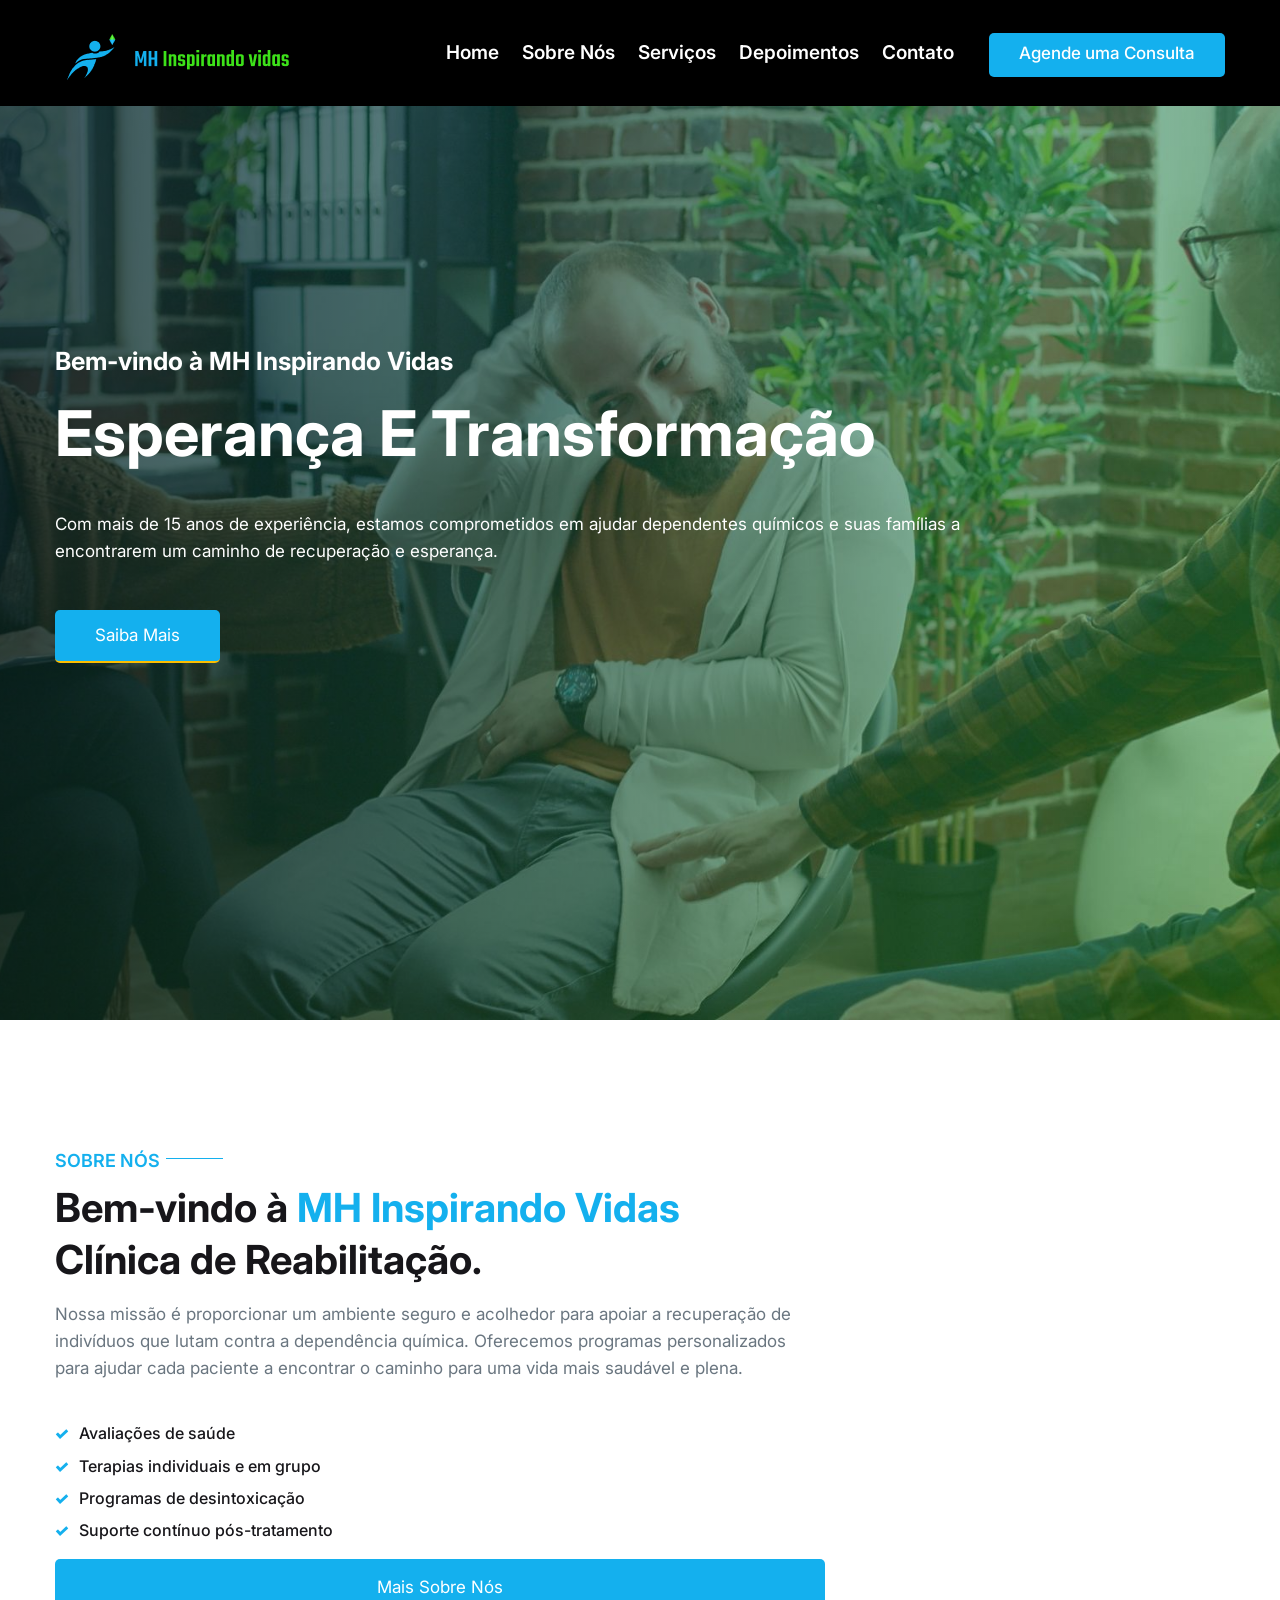
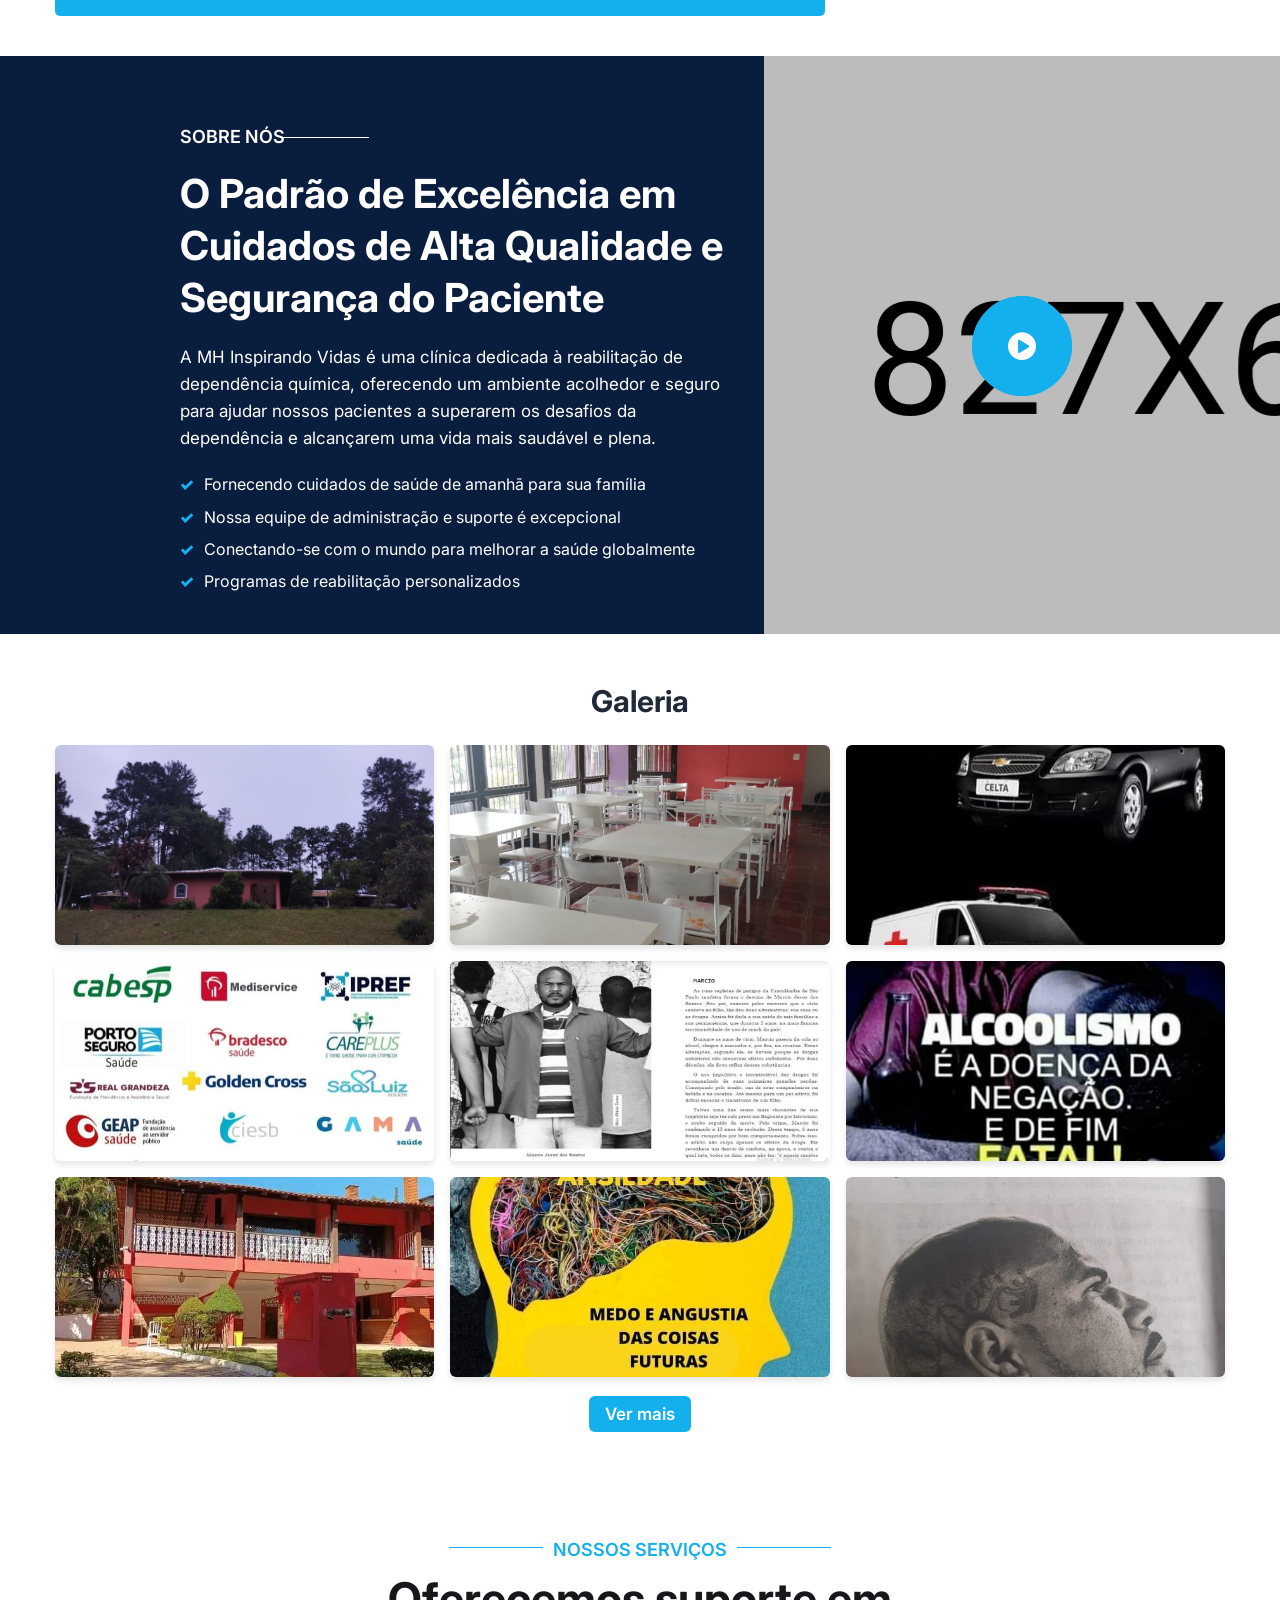
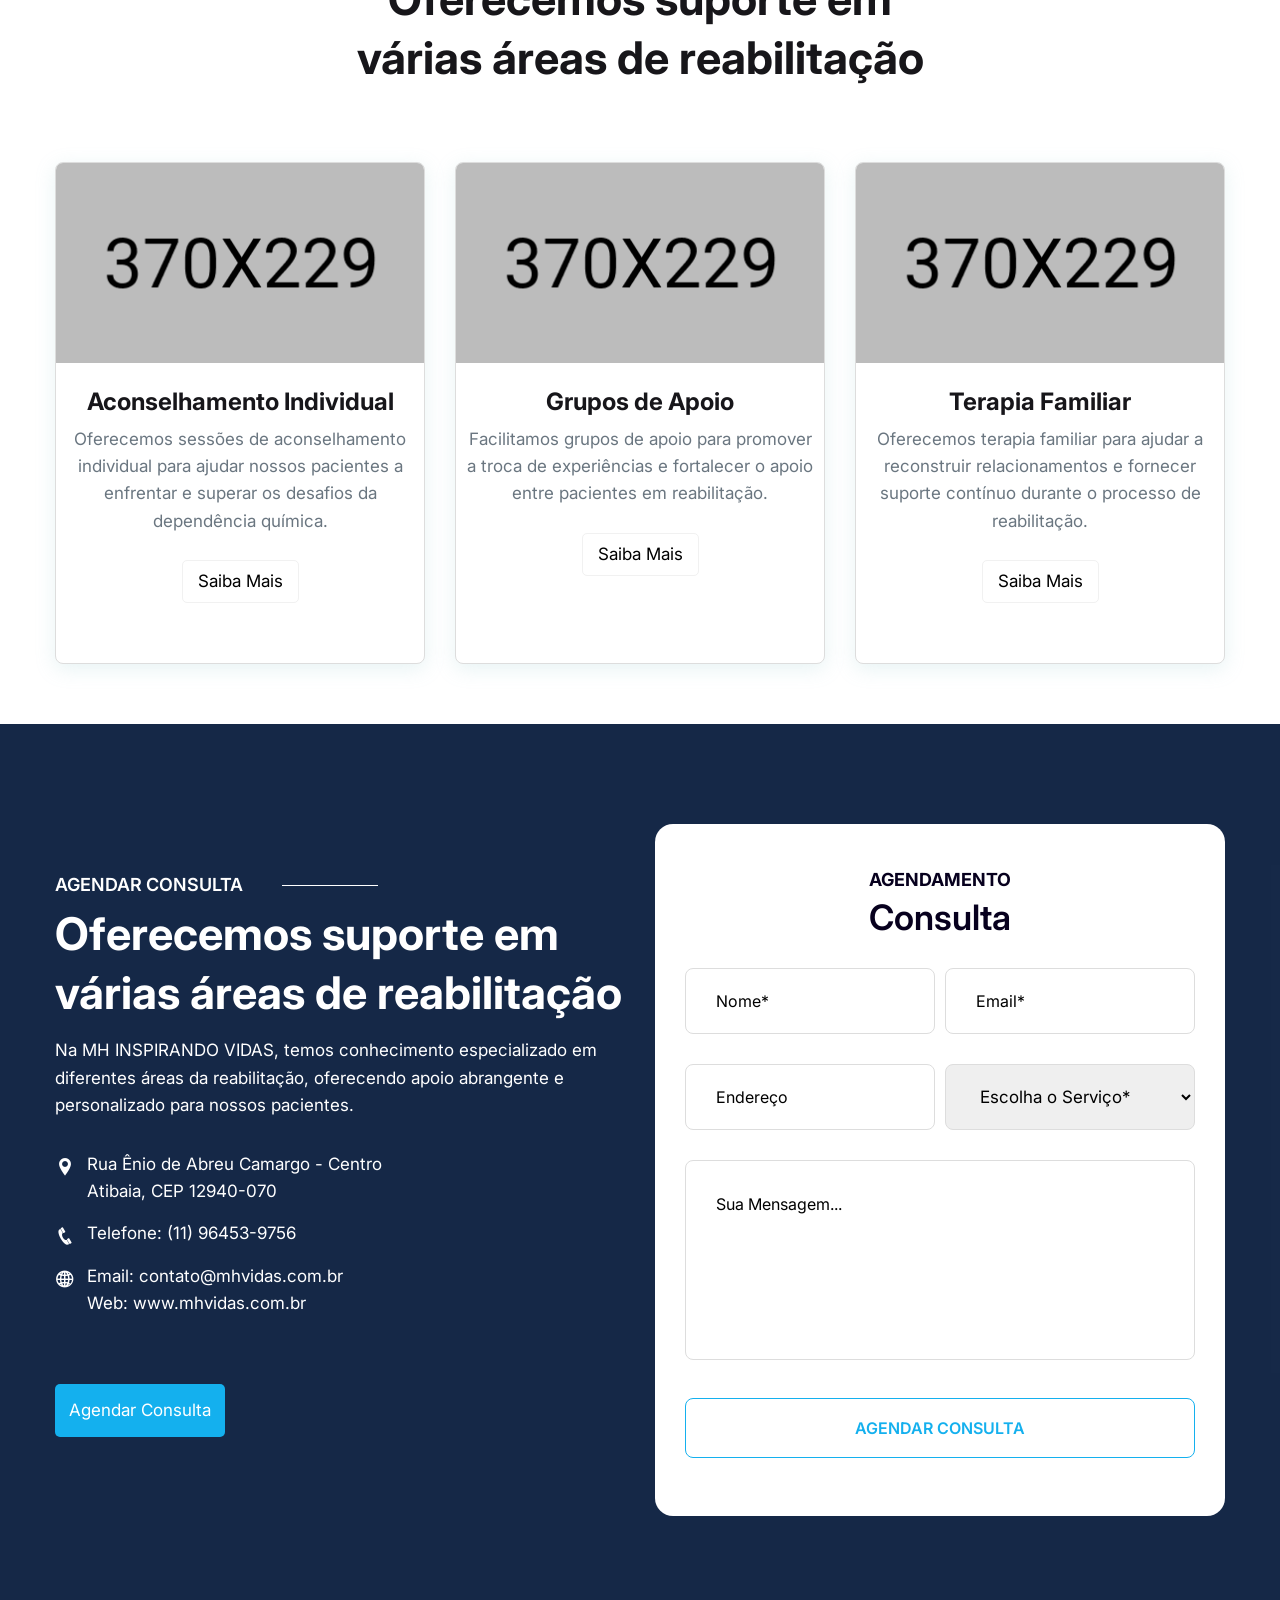
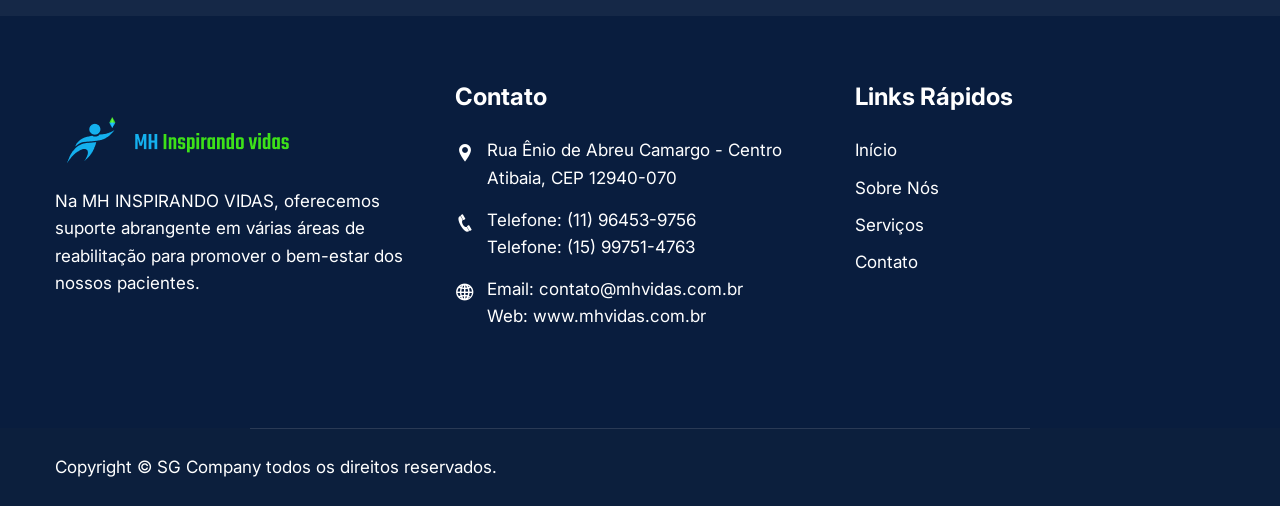
==== commit b26686fb: "feat:gallery added and new phone contact" ====
--- a/index.html
+++ b/index.html
@@ -414,11 +414,66 @@
 	</div>
 
 
-	<!-- hmadi_service_area -->
-	<!-- hmadi_service_area -->
-	<!-- hmadi_service_area -->
-	<!-- hmadi_service_area -->
-	<!-- hmadi_service_area -->
+<!-- Galeria Section -->
+<!-- Galeria Section -->
+<section id="galeria">
+  <div class="container">
+    <h2>Galeria</h2>
+    <div class="grid">
+      <div><img src="./assets/images/gallery/1.jpeg" alt="Imagem 1" onclick="openModal(0)"></div>
+      <div><img src="./assets/images/gallery/2.jpeg" alt="Imagem 2" onclick="openModal(1)"></div>
+      <div><img src="./assets/images/gallery/3.jpeg" alt="Imagem 3" onclick="openModal(2)"></div>
+      <div><img src="./assets/images/gallery/4.jpeg" alt="Imagem 4" onclick="openModal(3)"></div>
+      <div><img src="./assets/images/gallery/5.jpeg" alt="Imagem 5" onclick="openModal(4)"></div>
+      <div><img src="./assets/images/gallery/6.jpeg" alt="Imagem 6" onclick="openModal(5)"></div>
+      <div><img src="./assets/images/gallery/7.jpeg" alt="Imagem 7" onclick="openModal(6)"></div>
+      <div><img src="./assets/images/gallery/8.jpeg" alt="Imagem 8" onclick="openModal(7)"></div>
+      <div><img src="./assets/images/gallery/9.jpeg" alt="Imagem 9" onclick="openModal(8)"></div>
+    </div>
+    <div class="mt-6">
+      <a href="gallery.html">Ver mais</a>
+    </div>
+  </div>
+</section>
+
+<!-- Modal/Slider Section -->
+<div id="myModal" class="modal">
+  <span class="close" onclick="closeModal()">&times;</span>
+  <div class="modal-content">
+    <div class="mySlides">
+      <img src="./assets/images/gallery/1.jpeg" alt="Imagem 1">
+    </div>
+    <div class="mySlides">
+      <img src="./assets/images/gallery/2.jpeg" alt="Imagem 2">
+    </div>
+    <div class="mySlides">
+      <img src="./assets/images/gallery/3.jpeg" alt="Imagem 3">
+    </div>
+    <div class="mySlides">
+      <img src="./assets/images/gallery/4.jpeg" alt="Imagem 4">
+    </div>
+    <div class="mySlides">
+      <img src="./assets/images/gallery/5.jpeg" alt="Imagem 5">
+    </div>
+    <div class="mySlides">
+      <img src="./assets/images/gallery/6.jpeg" alt="Imagem 6">
+    </div>
+    <div class="mySlides">
+      <img src="./assets/images/gallery/7.jpeg" alt="Imagem 7">
+    </div>
+    <div class="mySlides">
+      <img src="./assets/images/gallery/8.jpeg" alt="Imagem 8">
+    </div>
+    <div class="mySlides">
+      <img src="./assets/images/gallery/9.jpeg" alt="Imagem 9">
+    </div>
+    <a class="prev" onclick="plusSlides(-1)">&#10094;</a>
+    <a class="next" onclick="plusSlides(1)">&#10095;</a>
+  </div>
+</div>
+
+
+
 	<div class="hmadi_service_area service_hmadi_6" id="services">
 		<div class="container">
 			<div class="row">
@@ -538,7 +593,7 @@
 							<div class="witr_btn_sinner witr_btn_sinner2">
 								<a href="#" class="witr_btn">Agendar Consulta</a>
 							</div>
-						</div>
+						</div> 	
 					</div>
 				</div>
 				<div class="col-lg-6 col-md-6 col-sm-12">
@@ -604,11 +659,6 @@
 
 
 
-
-
-
-
-
 	<!-- footer-middle -->
 	<!-- footer-middle -->
 	<div class="footer-middle">
@@ -639,6 +689,7 @@
 								</div>
 								<div class="footer-sociala-info">
 									<p>Telefone: (11) 96453-9756</p>
+									<p>Telefone: (15) 99751-4763</p>
 								</div>
 							</div>
 							<div class="footer_s_inner">
@@ -711,6 +762,7 @@
 	<script src="assets/js/jquery.meanmenu.js"></script>
 	<script src="assets/js/ajax-mail.js"></script>
 	<script src="assets/js/theme.js"></script>
+	<script src="/assets/js/modal.js"></script>
 
 </body>
 
--- a/assets/css/style.css
+++ b/assets/css/style.css
@@ -13376,7 +13376,6 @@
     border-radius: 30px;
     margin-right: 20px;
     text-align: center;
-    float: left;
     -webkit-transition: 0.5s;
     transition: 0.5s;
     background: #f9f9f9;
@@ -17009,4 +17008,126 @@
 
 .btn_margin{
     margin-bottom: 40px;
-}+}
+
+/* Galeria Section */
+#galeria {
+    padding: 3rem 0;
+    background-color: #ffffff;
+  }
+  
+  #galeria h2 {
+    font-size: 1.875rem; /* 3xl */
+    font-weight: 700; /* bold */
+    margin-bottom: 1.5rem; /* 6 */
+    color: #1f2937; /* text-gray-800 */
+  }
+  
+  #galeria .container {
+    max-width: 1200px;
+    margin: 0 auto;
+    text-align: center;
+  }
+  
+  #galeria .grid {
+    display: grid;
+    grid-template-columns: repeat(1, 1fr);
+    gap: 1rem; /* 4 */
+  
+    /* Responsive Grid */
+    @media (min-width: 640px) { /* sm */
+      grid-template-columns: repeat(2, 1fr);
+    }
+  
+    @media (min-width: 768px) { /* md */
+      grid-template-columns: repeat(3, 1fr);
+    }
+  }
+  
+  #galeria .grid div img {
+    width: 100%;
+    height: 200px;
+    object-fit: cover;
+    border-radius: 0.375rem; /* rounded-md */
+    box-shadow: 0 4px 6px rgba(0, 0, 0, 0.1); /* shadow-md */
+  }
+  
+  #galeria .mt-6 {
+    margin-top: 1.5rem; /* 6 */
+  }
+  
+  #galeria a {
+    background-color: #14B0EE; /* bg-amber-500 */
+    color: #ffffff;
+    font-weight: 600; /* font-semibold */
+    padding: 0.5rem 1rem; /* py-2 px-4 */
+    border-radius: 0.375rem; /* rounded-md */
+    transition: background-color 0.3s ease;
+  }
+  
+  #galeria a:hover {
+    background-color: #d97706; /* bg-amber-600 */
+  }
+  
+  /* Modal */
+.modal {
+    display: none;
+    position: fixed;
+    z-index: 9999;
+    left: 0;
+    top: 0;
+    width: 100%;
+    height: 100%;
+    overflow: auto;
+    background-color: rgba(0, 0, 0, 0.9);
+  }
+  
+  .modal-content {
+    position: relative;
+    margin: auto;
+    padding: 0;
+    max-width: 800px;
+  }
+  
+  .modal-content img {
+    width: 100%;
+    max-height: 600px;
+    object-fit: cover;
+    display: block;
+    margin: auto;
+  }
+  
+  .close {
+    position: absolute;
+    top: 20px;
+    right: 35px;
+    color: #fff;
+    font-size: 40px;
+    font-weight: bold;
+    cursor: pointer;
+  }
+  
+  .prev, .next {
+    cursor: pointer;
+    position: absolute;
+    top: 50%;
+    width: auto;
+    margin-top: -22px;
+    padding: 16px;
+    color: #fff;
+    font-weight: bold;
+    font-size: 20px;
+    transition: 0.6s ease;
+    border-radius: 0 3px 3px 0;
+    user-select: none;
+  }
+  
+  .next {
+    right: 0;
+    border-radius: 3px 0 0 3px;
+  }
+  
+  .prev:hover, .next:hover {
+    background-color: rgba(0, 0, 0, 0.8);
+  }
+  
--- a/assets/css/style.css
+++ b/assets/css/style.css
@@ -13376,7 +13376,6 @@
     border-radius: 30px;
     margin-right: 20px;
     text-align: center;
-    float: left;
     -webkit-transition: 0.5s;
     transition: 0.5s;
     background: #f9f9f9;
@@ -17009,4 +17008,126 @@
 
 .btn_margin{
     margin-bottom: 40px;
-}+}
+
+/* Galeria Section */
+#galeria {
+    padding: 3rem 0;
+    background-color: #ffffff;
+  }
+  
+  #galeria h2 {
+    font-size: 1.875rem; /* 3xl */
+    font-weight: 700; /* bold */
+    margin-bottom: 1.5rem; /* 6 */
+    color: #1f2937; /* text-gray-800 */
+  }
+  
+  #galeria .container {
+    max-width: 1200px;
+    margin: 0 auto;
+    text-align: center;
+  }
+  
+  #galeria .grid {
+    display: grid;
+    grid-template-columns: repeat(1, 1fr);
+    gap: 1rem; /* 4 */
+  
+    /* Responsive Grid */
+    @media (min-width: 640px) { /* sm */
+      grid-template-columns: repeat(2, 1fr);
+    }
+  
+    @media (min-width: 768px) { /* md */
+      grid-template-columns: repeat(3, 1fr);
+    }
+  }
+  
+  #galeria .grid div img {
+    width: 100%;
+    height: 200px;
+    object-fit: cover;
+    border-radius: 0.375rem; /* rounded-md */
+    box-shadow: 0 4px 6px rgba(0, 0, 0, 0.1); /* shadow-md */
+  }
+  
+  #galeria .mt-6 {
+    margin-top: 1.5rem; /* 6 */
+  }
+  
+  #galeria a {
+    background-color: #14B0EE; /* bg-amber-500 */
+    color: #ffffff;
+    font-weight: 600; /* font-semibold */
+    padding: 0.5rem 1rem; /* py-2 px-4 */
+    border-radius: 0.375rem; /* rounded-md */
+    transition: background-color 0.3s ease;
+  }
+  
+  #galeria a:hover {
+    background-color: #d97706; /* bg-amber-600 */
+  }
+  
+  /* Modal */
+.modal {
+    display: none;
+    position: fixed;
+    z-index: 9999;
+    left: 0;
+    top: 0;
+    width: 100%;
+    height: 100%;
+    overflow: auto;
+    background-color: rgba(0, 0, 0, 0.9);
+  }
+  
+  .modal-content {
+    position: relative;
+    margin: auto;
+    padding: 0;
+    max-width: 800px;
+  }
+  
+  .modal-content img {
+    width: 100%;
+    max-height: 600px;
+    object-fit: cover;
+    display: block;
+    margin: auto;
+  }
+  
+  .close {
+    position: absolute;
+    top: 20px;
+    right: 35px;
+    color: #fff;
+    font-size: 40px;
+    font-weight: bold;
+    cursor: pointer;
+  }
+  
+  .prev, .next {
+    cursor: pointer;
+    position: absolute;
+    top: 50%;
+    width: auto;
+    margin-top: -22px;
+    padding: 16px;
+    color: #fff;
+    font-weight: bold;
+    font-size: 20px;
+    transition: 0.6s ease;
+    border-radius: 0 3px 3px 0;
+    user-select: none;
+  }
+  
+  .next {
+    right: 0;
+    border-radius: 3px 0 0 3px;
+  }
+  
+  .prev:hover, .next:hover {
+    background-color: rgba(0, 0, 0, 0.8);
+  }
+  
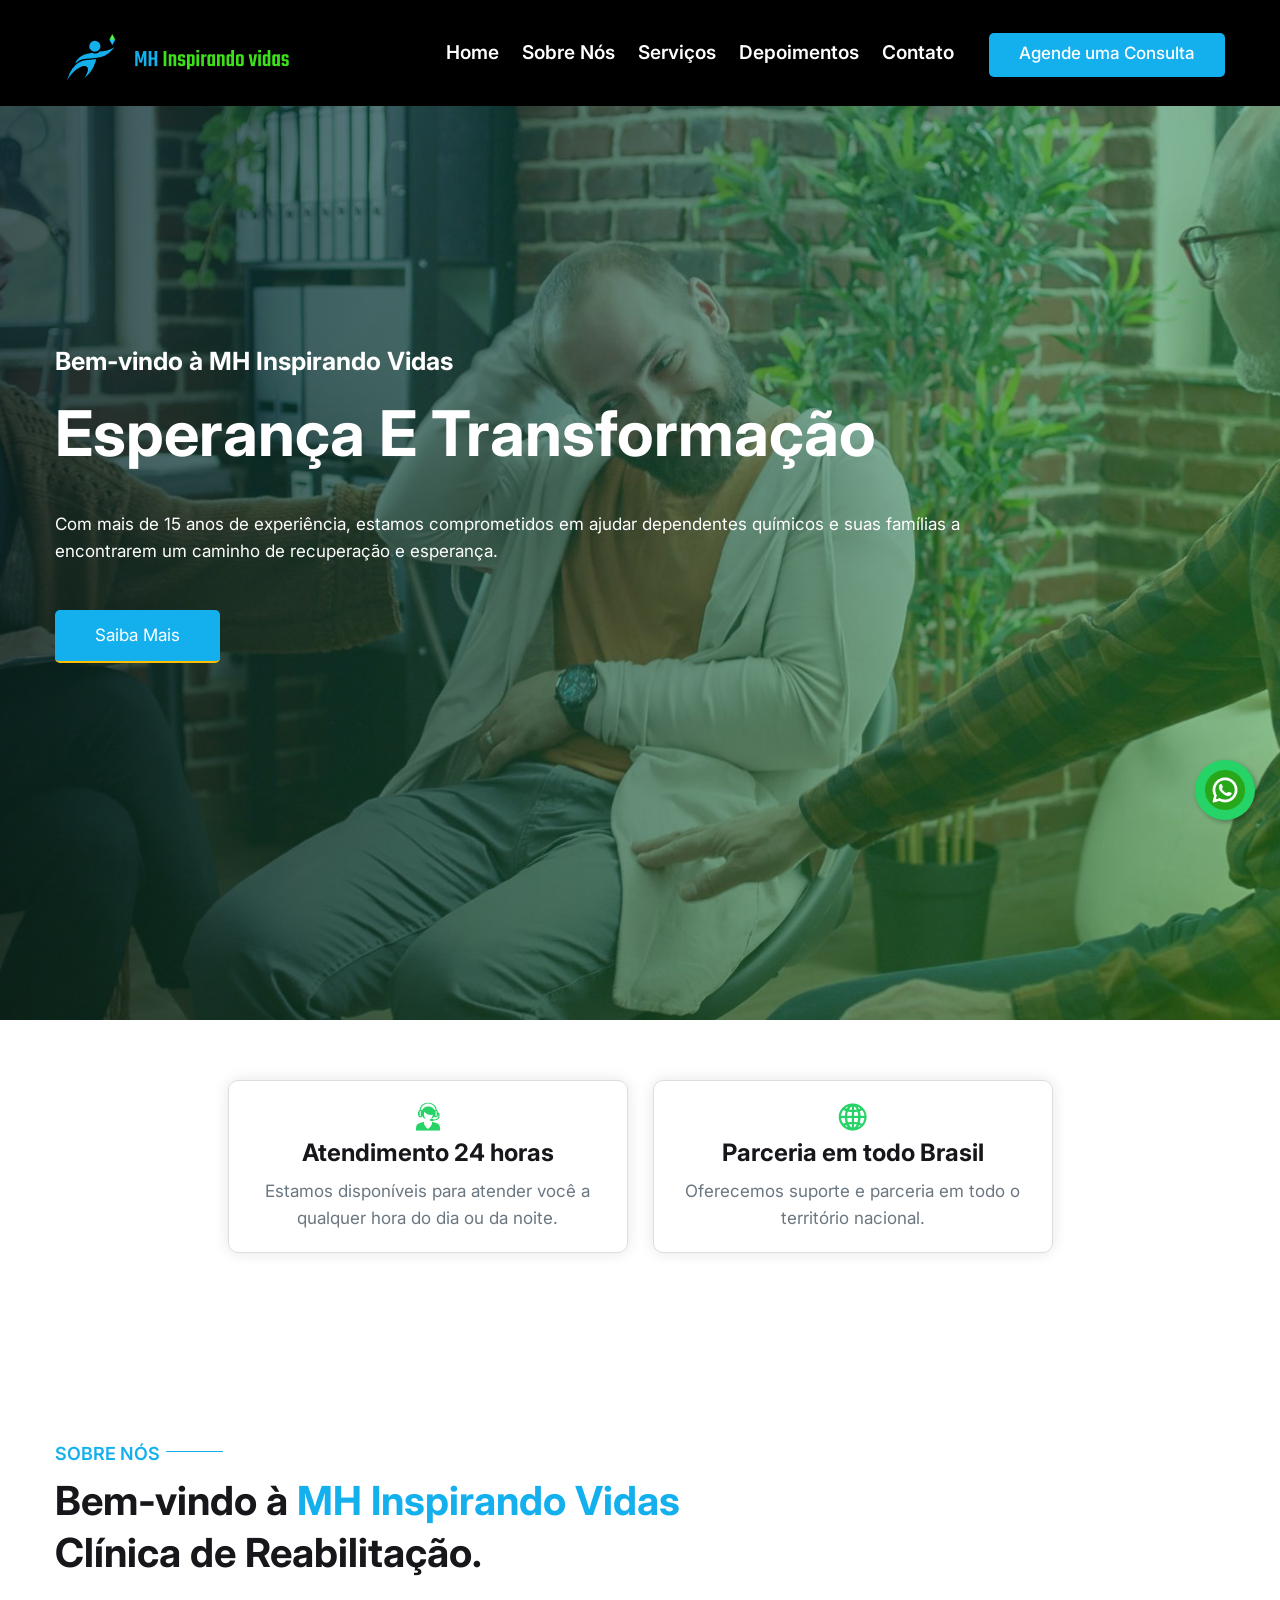
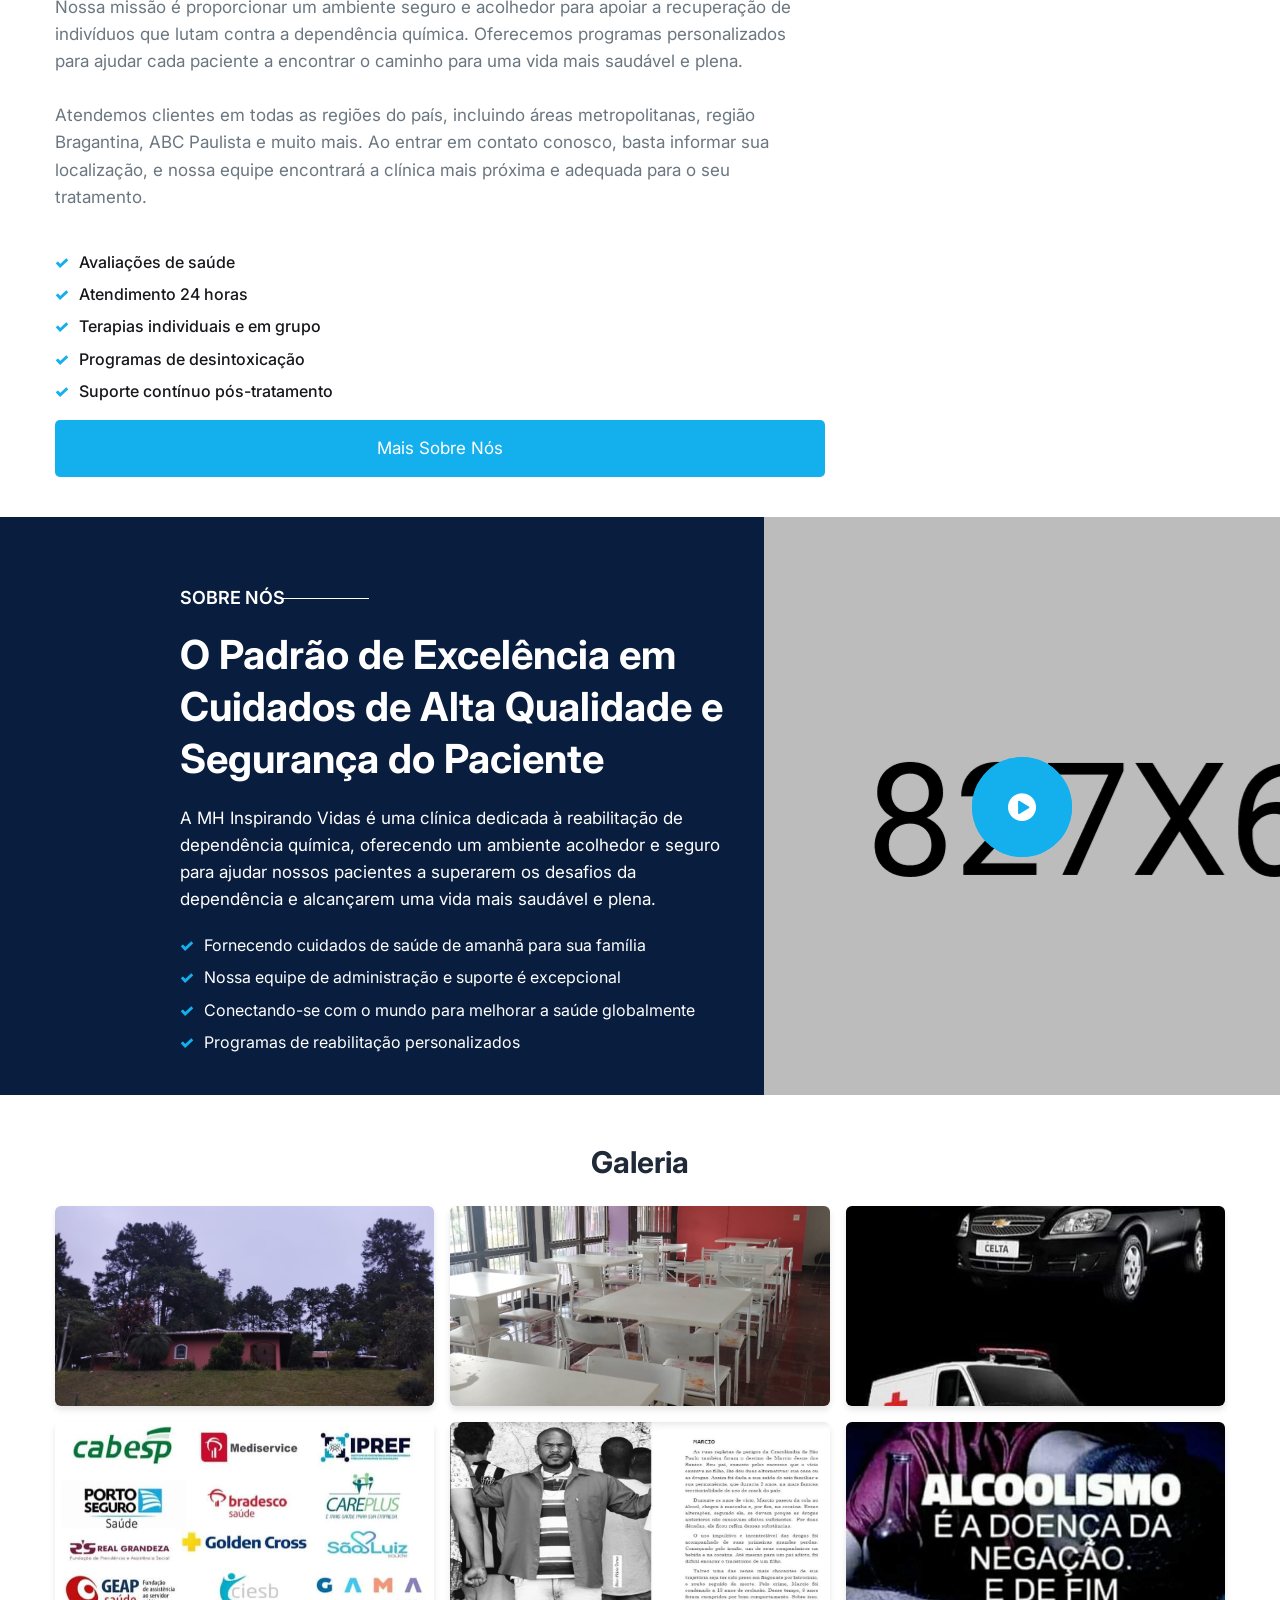
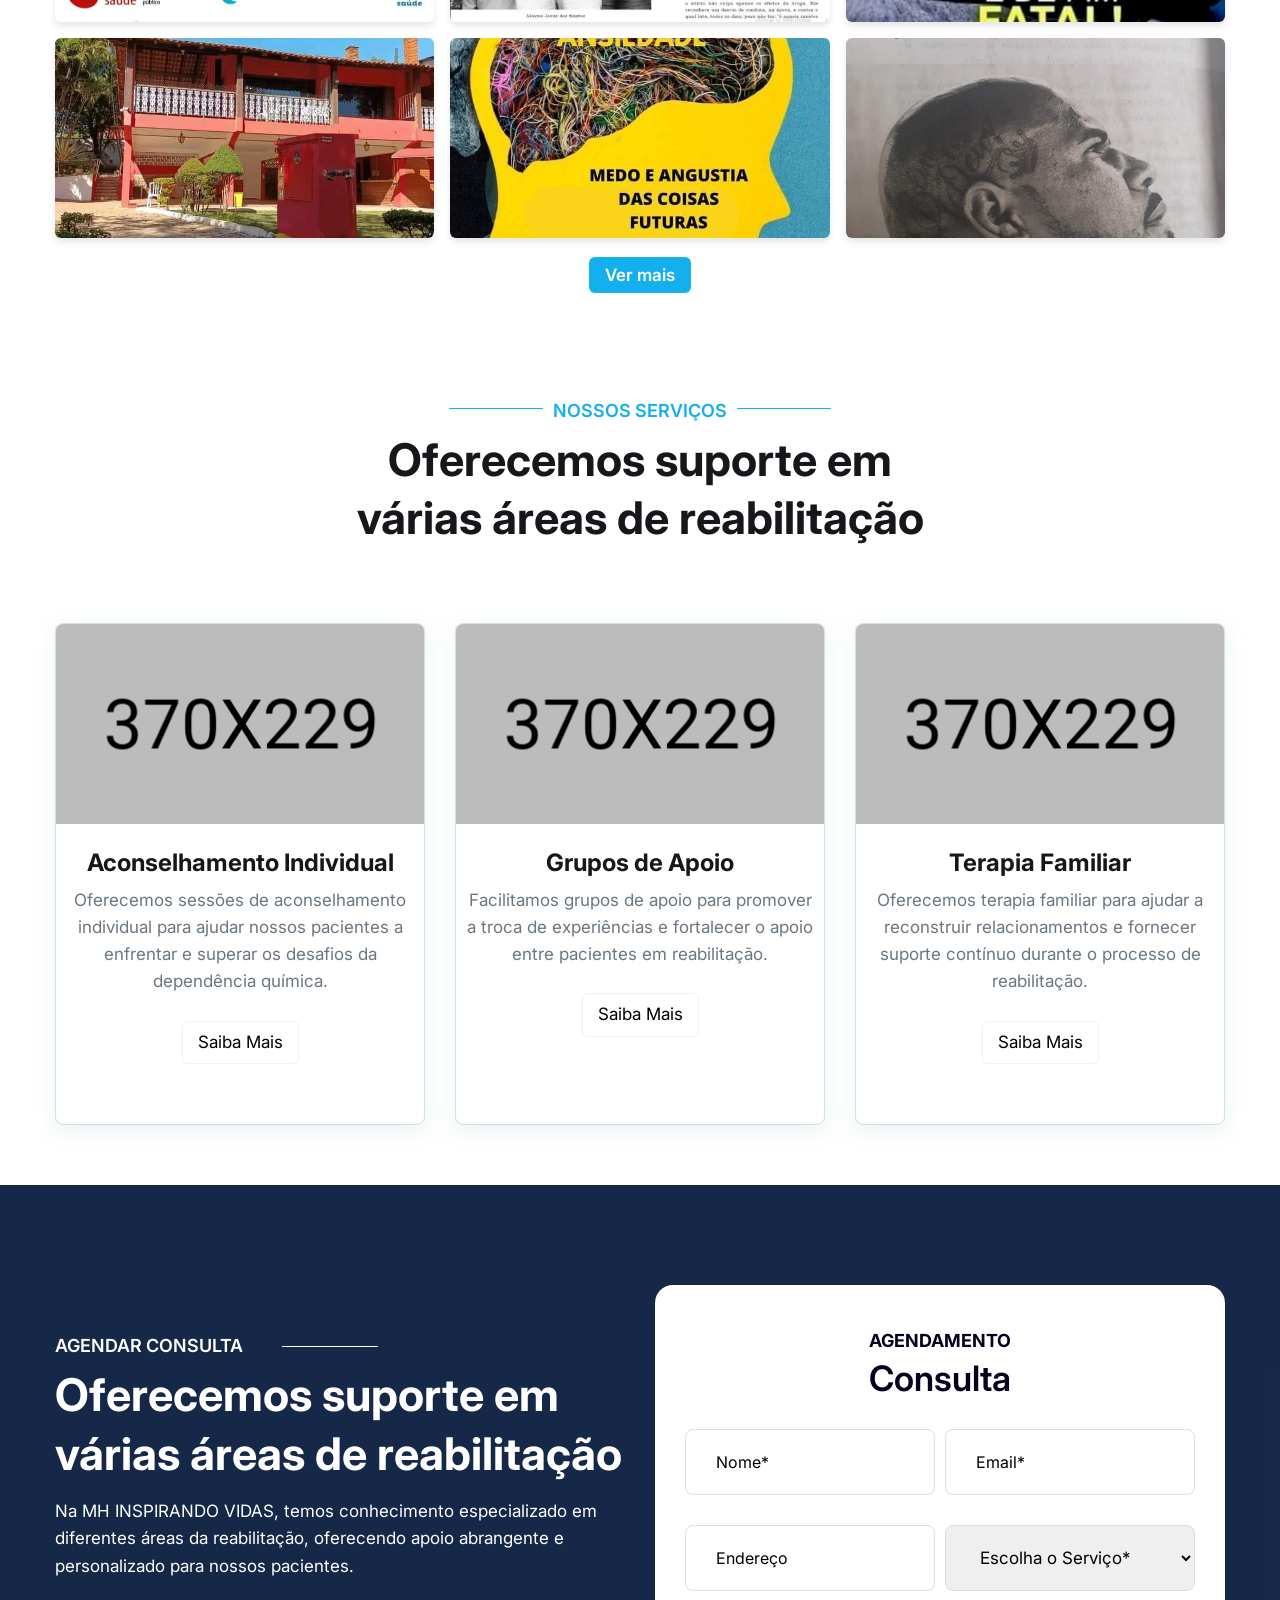
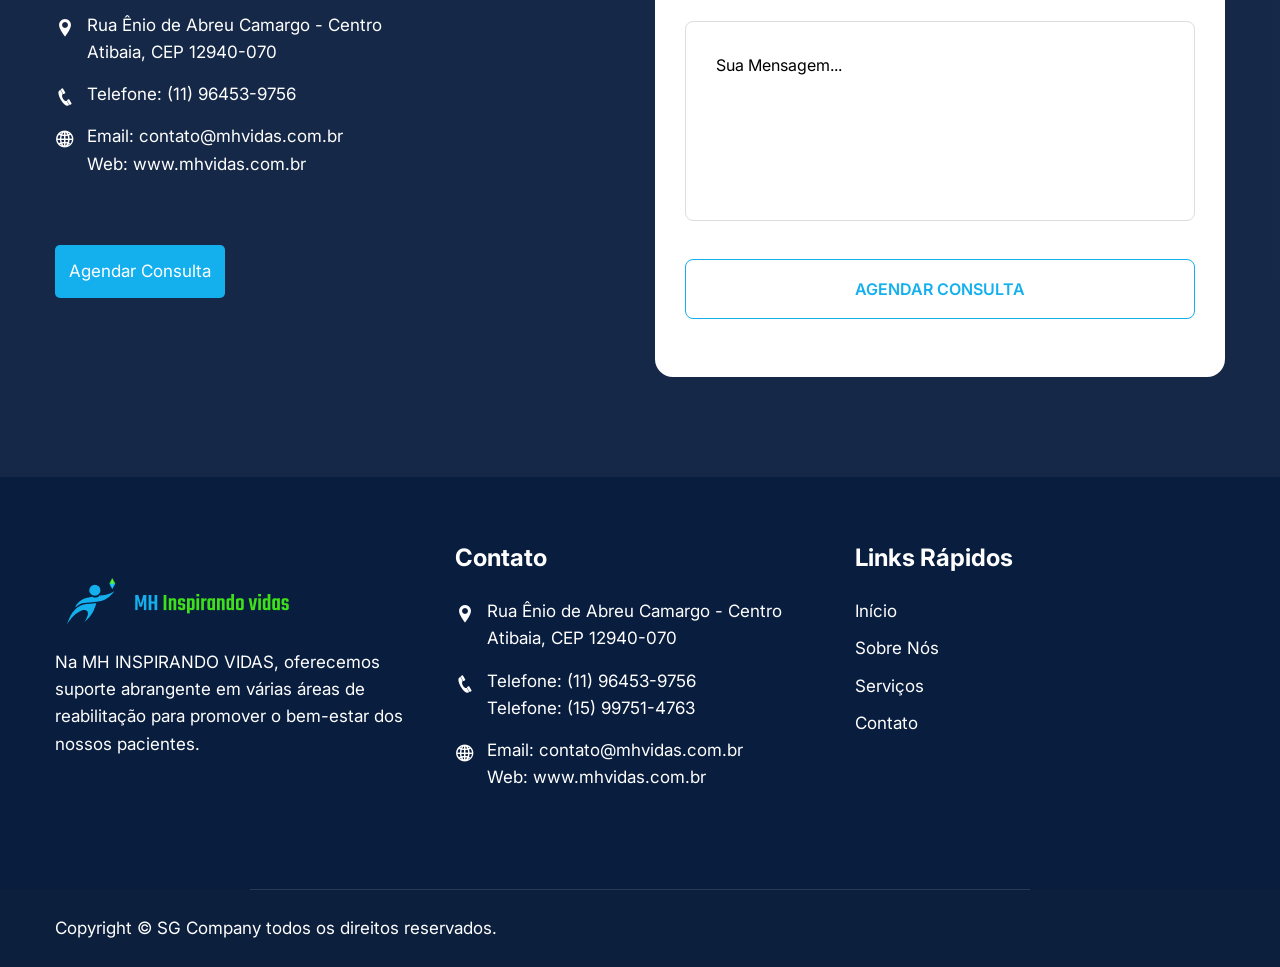
==== commit 4d7d01ec: "chore:new infos add in about us" ====
--- a/index.html
+++ b/index.html
@@ -19,12 +19,51 @@
 	<link rel="stylesheet" type="text/css" href="assets/css/responsive.css" />
 	<!-- modernizr js -->
 	<script src="assets/js/vendor/modernizr-2.8.3.min.js"></script>
-
+	<style>
+		.whatsapp-button {
+			position: fixed;
+			bottom: 80px;
+			right: 25px;
+			background-color: #25d366;
+			border-radius: 50%;
+			padding: 10px;
+			box-shadow: 2px 2px 5px rgba(0, 0, 0, 0.3);
+			z-index: 1000;
+		}
+
+		.whatsapp-button img {
+			width: 40px;
+			height: 40px;
+		}
+
+		.cards-section {
+			margin: 50px 0;
+			text-align: center;
+		}
+
+		.card-item {
+			display: inline-block;
+			margin: 10px;
+			padding: 20px;
+			border: 1px solid #ddd;
+			border-radius: 10px;
+			width: 400px;
+			box-shadow: 0px 0px 15px rgba(0, 0, 0, 0.1);
+		}
+
+		.card-item i {
+			font-size:32px;
+			color: #25d366;
+			margin-bottom: 15px;
+		}
+	</style>
 
 </head>
 
 <body>
-
+	<a href="https://wa.me/5511964539756" class="whatsapp-button" target="_blank">
+		<img src="assets/images/whatsapp-icon.png" alt="WhatsApp">
+	</a>
 	<!-- header top area -->
 
 	<!-- end header top area -->
@@ -133,7 +172,7 @@
 							</div>
 						</div>
 						<div class="witr_ds_content_area"
-							style="background-image: url(assets/images/slider1.jpg);background-repeat: no-repeat;">
+							style="background-image: url(assets/images/slider1.jpg);background-repeat: no-repeat; background-size: cover;">
 							<!-- single slider item -->
 							<div class="witr_ds_slider_content witr_slick_content">
 								<div class=" witr_ds_content witr_slick_height text-left">
@@ -154,7 +193,7 @@
 							</div>
 						</div>
 						<div class="witr_ds_content_area"
-							style="background-image: url(assets/images/slider2.jpg);background-repeat: no-repeat;">
+							style="background-image: url(assets/images/slider2.jpg);background-repeat: no-repeat; background-size: cover;">
 							<!-- single slider item -->
 							<div class="witr_ds_slider_content witr_slick_content">
 								<div class=" witr_ds_content witr_slick_height text-left">
@@ -180,7 +219,18 @@
 		</div>
 	</div>
 
-
+	<div class="cards-section">
+		<div class="card-item">
+			<i class="icofont-live-support"></i>
+			<h3>Atendimento 24 horas</h3>
+			<p>Estamos disponíveis para atender você a qualquer hora do dia ou da noite.</p>
+		</div>
+		<div class="card-item">
+			<i class="icofont-globe"></i>
+			<h3>Parceria em todo Brasil</h3>
+			<p>Oferecemos suporte e parceria em todo o território nacional.</p>
+		</div>
+	</div> 
 	<div class="hmadi_about_area" id="about">
 		<div class="container">
 			<div class="row">
@@ -192,11 +242,15 @@
 					</div>
 					<div class="witr_about_title">
 						<div class="witr_section_title_inner witr_about_title text-left">
-							<h3>Bem-vindo à <span>MH Inspirando Vidas</span> <br>Clínica de Reabilitação.</h3>
+							<h3>Bem-vindo à <span>MH Inspirando Vidas</span> 
+								<br>Clínica de Reabilitação.</h3>
 							<p>Nossa missão é proporcionar um ambiente seguro e acolhedor para apoiar a recuperação de indivíduos que
 								lutam contra a dependência química. Oferecemos programas personalizados para ajudar cada paciente a
-								encontrar o caminho para uma vida mais saudável e plena.</p>
-						</div>
+								encontrar o caminho para uma vida mais saudável e plena. <br> <br> 
+								Atendemos clientes em todas as regiões do país, incluindo áreas metropolitanas, região Bragantina, ABC Paulista e muito mais. Ao entrar em contato conosco, basta informar sua localização, e nossa equipe encontrará a clínica mais próxima e adequada para o seu tratamento.</p>
+						
+						</div>
+					
 					</div>
 					<div class="row">
 						<div class="col-lg-8 col-md-8 col-sm-12">
@@ -204,6 +258,10 @@
 								<li>
 									<span><i class="icofont-verification-check"></i></span>
 									<span class="icon-list-text">Avaliações de saúde</span>
+								</li>
+								<li>
+									<span><i class="icofont-verification-check"></i></span>
+									<span class="icon-list-text">Atendimento 24 horas</span>
 								</li>
 								<li class="icon-list-item">
 									<span><i class="icofont-verification-check"></i></span>
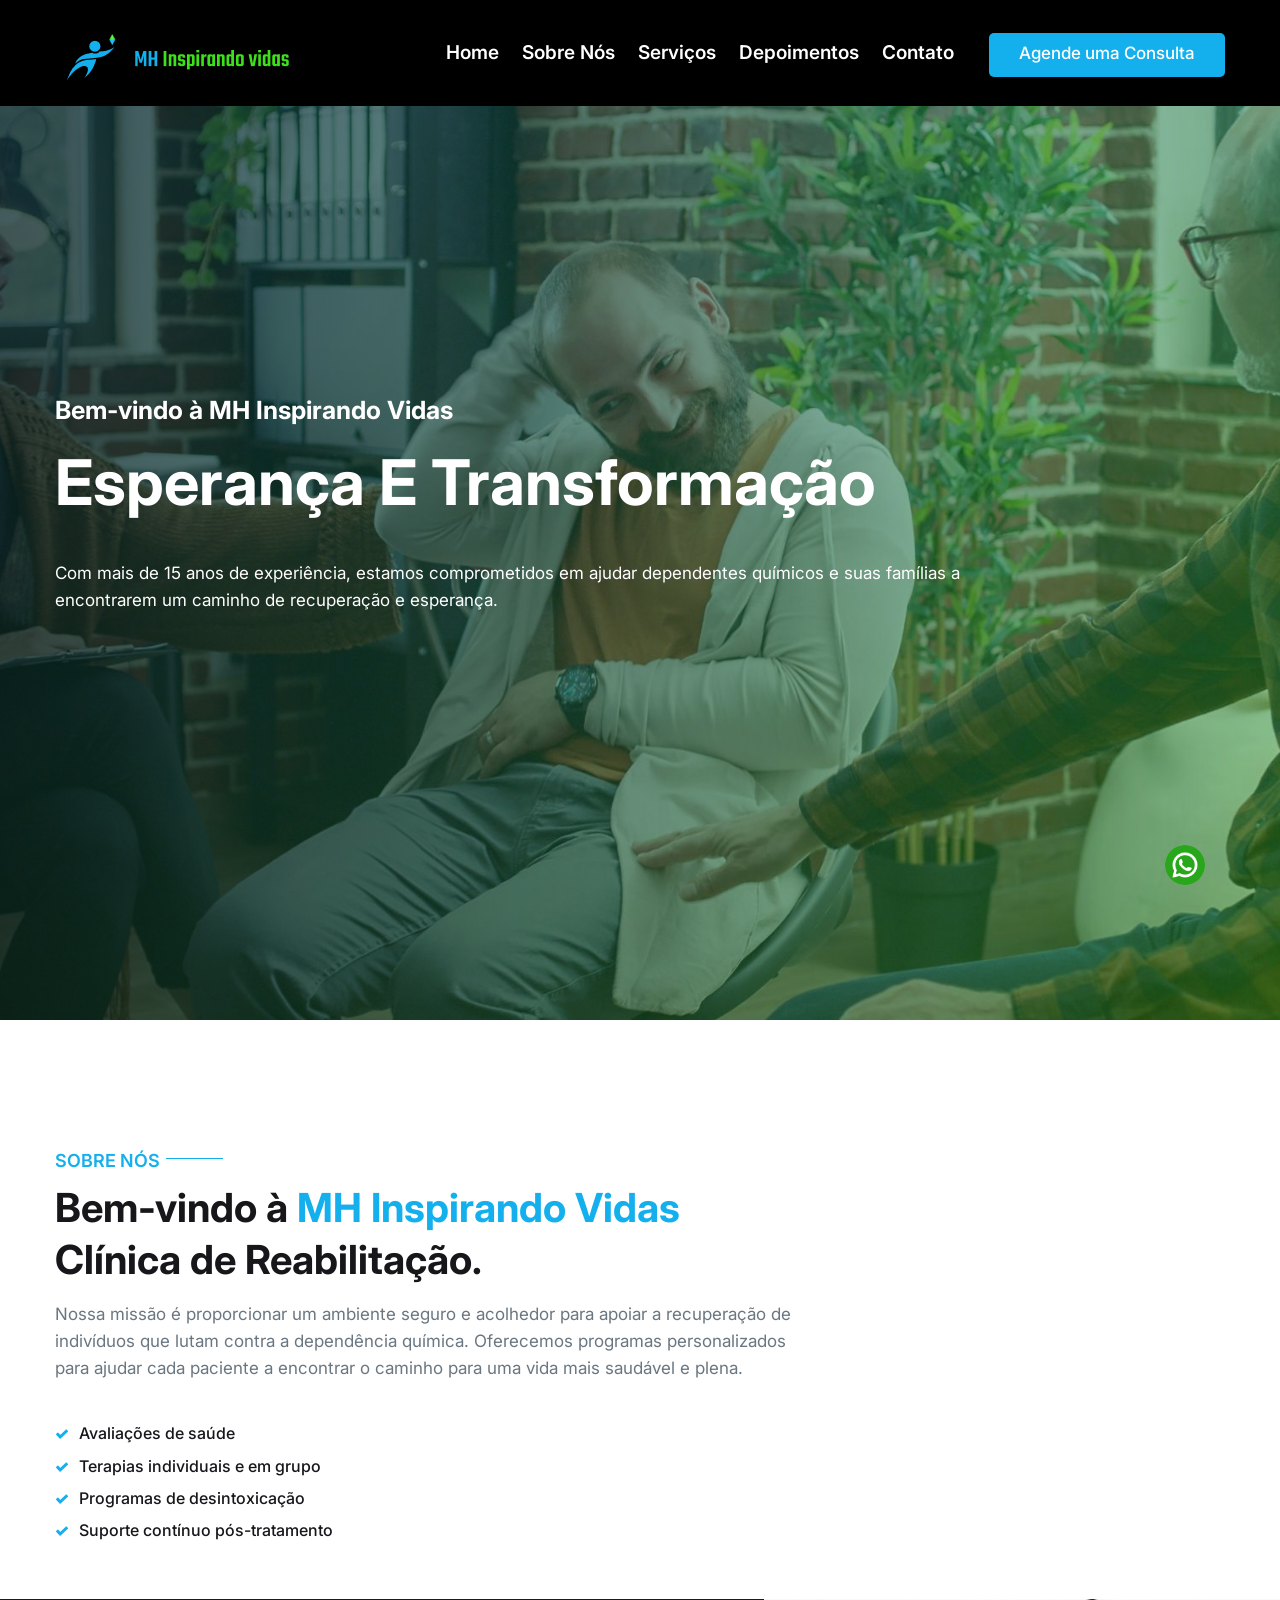
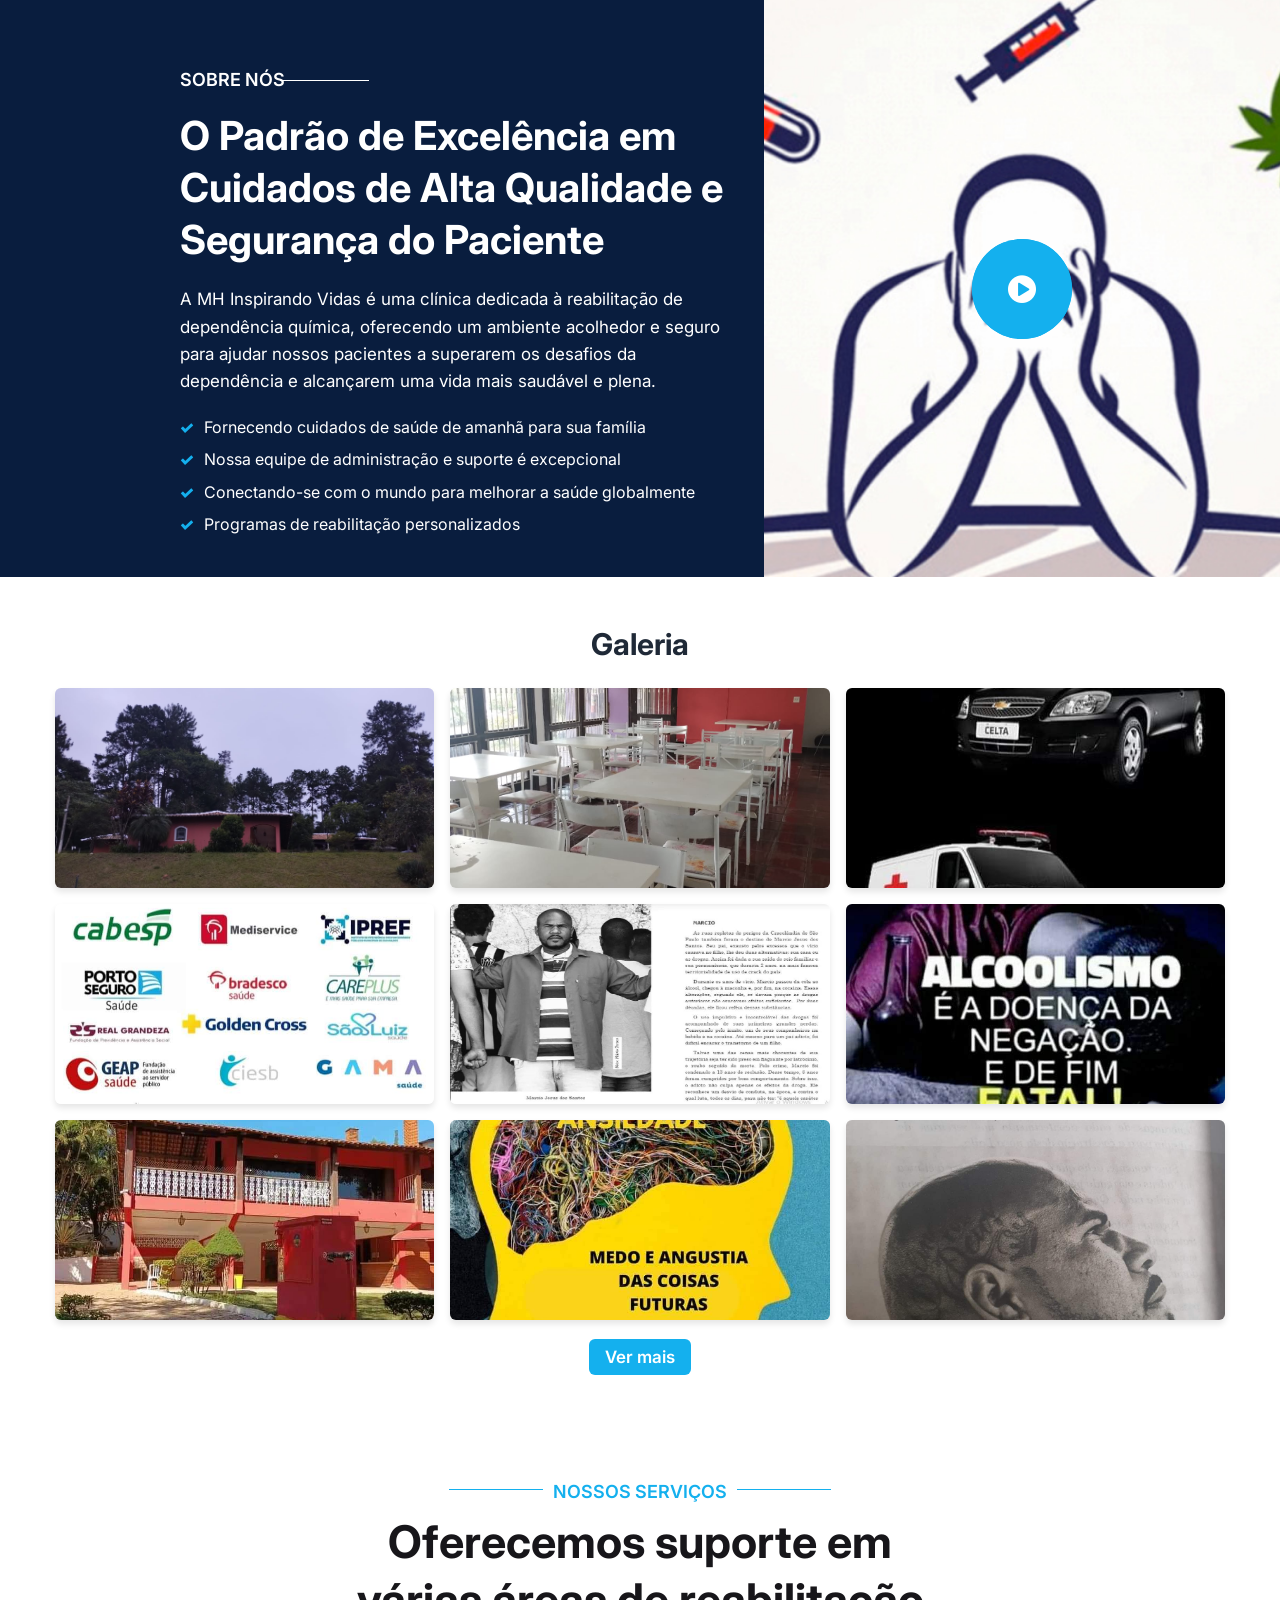
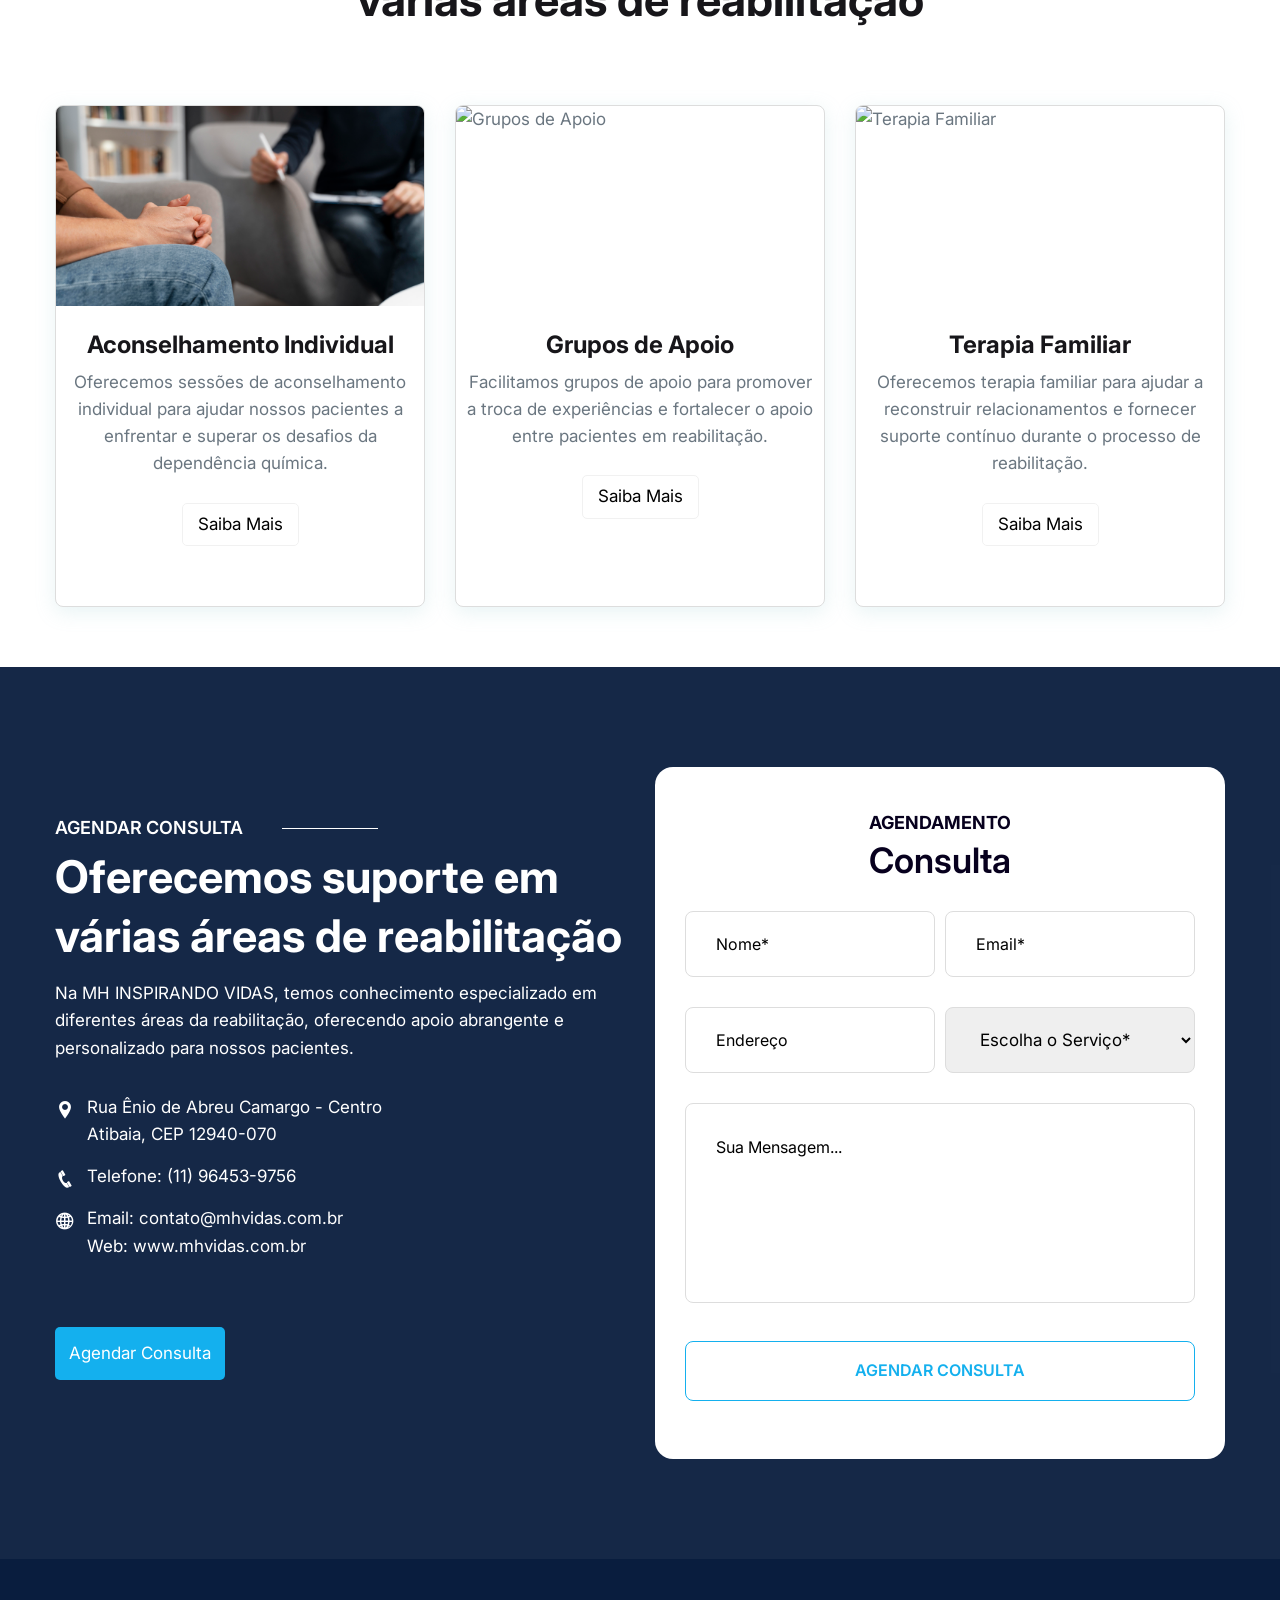
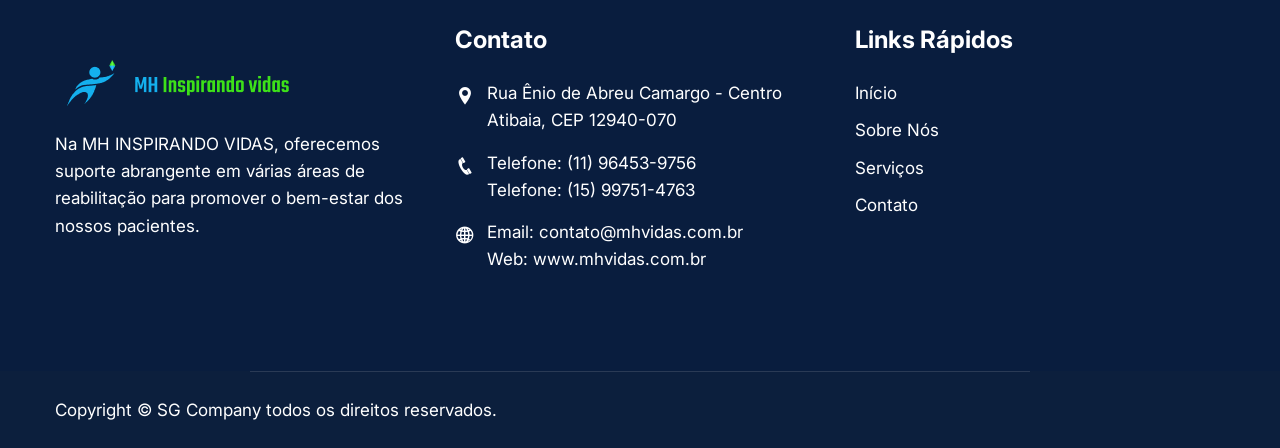
==== commit b3f49c39: "chore:add new images and fix issues colors" ====
--- a/index.html
+++ b/index.html
@@ -19,52 +19,17 @@
 	<link rel="stylesheet" type="text/css" href="assets/css/responsive.css" />
 	<!-- modernizr js -->
 	<script src="assets/js/vendor/modernizr-2.8.3.min.js"></script>
-	<style>
-		.whatsapp-button {
-			position: fixed;
-			bottom: 80px;
-			right: 25px;
-			background-color: #25d366;
-			border-radius: 50%;
-			padding: 10px;
-			box-shadow: 2px 2px 5px rgba(0, 0, 0, 0.3);
-			z-index: 1000;
-		}
-
-		.whatsapp-button img {
-			width: 40px;
-			height: 40px;
-		}
-
-		.cards-section {
-			margin: 50px 0;
-			text-align: center;
-		}
-
-		.card-item {
-			display: inline-block;
-			margin: 10px;
-			padding: 20px;
-			border: 1px solid #ddd;
-			border-radius: 10px;
-			width: 400px;
-			box-shadow: 0px 0px 15px rgba(0, 0, 0, 0.1);
-		}
-
-		.card-item i {
-			font-size:32px;
-			color: #25d366;
-			margin-bottom: 15px;
-		}
-	</style>
+
 
 </head>
 
 <body>
-	<a href="https://wa.me/5511964539756" class="whatsapp-button" target="_blank">
-		<img src="assets/images/whatsapp-icon.png" alt="WhatsApp">
-	</a>
-	<!-- header top area -->
+
+<!-- Botão flutuante do WhatsApp -->
+<a href="https://api.whatsapp.com/send?phone=SEU_NUMERO&text=Olá, gostaria de mais informações!" class="whatsapp-float" target="_blank">
+    <img src="assets/images/whatsapp-icon.png" alt="WhatsApp">
+</a>
+
 
 	<!-- end header top area -->
 	<div class="hmadi-main-menu one_page hidden-xs hidden-sm">
@@ -160,13 +125,7 @@
 										<h2>Esperança e Transformação</h2>
 										<p>Com mais de 15 anos de experiência, estamos comprometidos em ajudar dependentes químicos e suas
 											famílias a encontrarem um caminho de recuperação e esperança.</p>
-										<div class="slider_btn">
-											<div class="witr_btn_style">
-												<div class="witr_btn_sinner">
-													<a class="witr_btn" href="#" tabindex="-1">Saiba Mais</a>
-												</div>
-											</div>
-										</div>
+											
 									</div>
 								</div>
 							</div>
@@ -181,13 +140,7 @@
 										<h2>Transformando Vidas</h2>
 										<p>Oferecemos um ambiente acolhedor com suporte psicológico e terapias holísticas para ajudar na
 											recuperação e reintegração social.</p>
-										<div class="slider_btn">
-											<div class="witr_btn_style">
-												<div class="witr_btn_sinner">
-													<a class="witr_btn" href="#" tabindex="-1">Saiba Mais</a>
-												</div>
-											</div>
-										</div>
+						
 									</div>
 								</div>
 							</div>
@@ -202,35 +155,18 @@
 										<h2>Para Toda a Família</h2>
 										<p>Nosso trabalho se estende aos familiares, proporcionando suporte completo para a recuperação de
 											todos os envolvidos.</p>
-										<div class="slider_btn">
-											<div class="witr_btn_style">
-												<div class="witr_btn_sinner">
-													<a class="witr_btn" href="#" tabindex="-1">Saiba Mais</a>
-												</div>
-											</div>
-										</div>
-									</div>
-								</div>
-							</div>
-						</div>
-					</div>
-				</div>
-			</div>
-		</div>
-	</div>
-
-	<div class="cards-section">
-		<div class="card-item">
-			<i class="icofont-live-support"></i>
-			<h3>Atendimento 24 horas</h3>
-			<p>Estamos disponíveis para atender você a qualquer hora do dia ou da noite.</p>
-		</div>
-		<div class="card-item">
-			<i class="icofont-globe"></i>
-			<h3>Parceria em todo Brasil</h3>
-			<p>Oferecemos suporte e parceria em todo o território nacional.</p>
-		</div>
-	</div> 
+								
+									</div>
+								</div>
+							</div>
+						</div>
+					</div>
+				</div>
+			</div>
+		</div>
+	</div>
+
+
 	<div class="hmadi_about_area" id="about">
 		<div class="container">
 			<div class="row">
@@ -242,15 +178,11 @@
 					</div>
 					<div class="witr_about_title">
 						<div class="witr_section_title_inner witr_about_title text-left">
-							<h3>Bem-vindo à <span>MH Inspirando Vidas</span> 
-								<br>Clínica de Reabilitação.</h3>
+							<h3>Bem-vindo à <span>MH Inspirando Vidas</span> <br>Clínica de Reabilitação.</h3>
 							<p>Nossa missão é proporcionar um ambiente seguro e acolhedor para apoiar a recuperação de indivíduos que
 								lutam contra a dependência química. Oferecemos programas personalizados para ajudar cada paciente a
-								encontrar o caminho para uma vida mais saudável e plena. <br> <br> 
-								Atendemos clientes em todas as regiões do país, incluindo áreas metropolitanas, região Bragantina, ABC Paulista e muito mais. Ao entrar em contato conosco, basta informar sua localização, e nossa equipe encontrará a clínica mais próxima e adequada para o seu tratamento.</p>
-						
-						</div>
-					
+								encontrar o caminho para uma vida mais saudável e plena.</p>
+						</div>
 					</div>
 					<div class="row">
 						<div class="col-lg-8 col-md-8 col-sm-12">
@@ -258,10 +190,6 @@
 								<li>
 									<span><i class="icofont-verification-check"></i></span>
 									<span class="icon-list-text">Avaliações de saúde</span>
-								</li>
-								<li>
-									<span><i class="icofont-verification-check"></i></span>
-									<span class="icon-list-text">Atendimento 24 horas</span>
 								</li>
 								<li class="icon-list-item">
 									<span><i class="icofont-verification-check"></i></span>
@@ -278,9 +206,7 @@
 							</ul>
 						</div>
 					</div>
-					<div class="witr_ser_btnb witr_ser_btnb2 btn_margin">
-						<a href="#">Mais Sobre Nós</a>
-					</div>
+		
 				</div>
 			</div>
 		</div>
@@ -460,7 +386,7 @@
 						<div class="video-overlay _color_v">
 							<div class="video-item text-center">
 								<a class="video-popup video-vemo-icon venobox vbox-item" data-vbtype="youtube" data-autoplay="true"
-									href="https://www.youtube.com/watch?v=XHOmBV4js_E">
+									href="https://youtu.be/T2-9m6xyjQw">
 									<i class="icofont-play-alt-1"></i>
 								</a>
 							</div>
@@ -548,7 +474,7 @@
 				<!-- Serviço 1 -->
 				<div class="col-lg-4 col-md-6 col-sm-12">
 					<div class="medi_singleService medi_singleService2 wirt_s2_s6">
-						<img src="assets/images/service1.png" alt="Aconselhamento Individual">
+						<img src="assets/images/services/service-1.jpg" alt="Aconselhamento Individual">
 						<div class="wirt_s2_s5i service_title_inner">
 							<h3>Aconselhamento Individual</h3>
 							<p>Oferecemos sessões de aconselhamento individual para ajudar nossos pacientes a enfrentar e superar os
@@ -562,7 +488,7 @@
 				<!-- Serviço 2 -->
 				<div class="col-lg-4 col-md-6 col-sm-12">
 					<div class="medi_singleService medi_singleService2 wirt_s2_s6">
-						<img src="assets/images/service2.png" alt="Grupos de Apoio">
+						<img src="assets/images/services/service-2.jpg" alt="Grupos de Apoio">
 						<div class="wirt_s2_s5i service_title_inner">
 							<h3>Grupos de Apoio</h3>
 							<p>Facilitamos grupos de apoio para promover a troca de experiências e fortalecer o apoio entre pacientes
@@ -576,7 +502,7 @@
 				<!-- Serviço 3 -->
 				<div class="col-lg-4 col-md-6 col-sm-12">
 					<div class="medi_singleService medi_singleService2 wirt_s2_s6">
-						<img src="assets/images/service3.png" alt="Terapia Familiar">
+						<img src="assets/images/services/service-3.jpg" alt="Terapia Familiar">
 						<div class="wirt_s2_s5i service_title_inner">
 							<h3>Terapia Familiar</h3>
 							<p>Oferecemos terapia familiar para ajudar a reconstruir relacionamentos e fornecer suporte contínuo
--- a/assets/css/style.css
+++ b/assets/css/style.css
@@ -1701,7 +1701,7 @@
 }
 
 .witr_btn:hover {
-    background: #008689;
+    background: #3ce31c;
     color: #fff;
 }
 
@@ -4077,9 +4077,9 @@
 
 .witr_butn:hover {
     color: #fff;
-    border-color: #008689;
+    border-color: #3ce31c;
     z-index: 999;
-    background: #008689;
+    background: #3ce31c;
 }
 
 .witr_video_butns {
@@ -5875,7 +5875,7 @@
     border-radius: 30px;
     text-align: center;
     transition: 0.5s;
-    color: #008689;
+    color: #3ce31c;
     margin: 0 2px;
     font-size: 15px;
 }
@@ -10000,46 +10000,7 @@
     color: #fff;
 }
 
-.Screenshots-slide:hover .slick-next,
-.Screenshots-slide:hover .slick-prev,
-.Single_blog_testimonial_active:hover .slick-next,
-.Single_blog_testimonial_active:hover .slick-prev,
-.blog_active:hover .slick-next,
-.blog_active:hover .slick-prev,
-.blog_wrap:hover .slick-next,
-.blog_wrap:hover .slick-prev,
-.event_active:hover .slick-next,
-.event_active:hover .slick-prev,
-.hmadi_testomonial_active:hover .slick-next,
-.hmadi_testomonial_active:hover .slick-prev,
-.images_area:hover .slick-next,
-.images_area:hover .slick-prev,
-.imagess_area:hover .slick-next,
-.imagess_area:hover .slick-prev,
-.mobile-slide-7:hover .slick-next,
-.mobile-slide-7:hover .slick-prev,
-.mobile-slide:hover .slick-next,
-.mobile-slide:hover .slick-prev,
-.single_portfolio_previwe:hover .slick-next,
-.single_portfolio_previwe:hover .slick-prev,
-.testomonial-slide:hover .slick-next,
-.testomonial-slide:hover .slick-prev,
-.testomonial:hover .slick-next,
-.testomonial:hover .slick-prev,
-.testomonial_active:hover .slick-next,
-.testomonial_active:hover .slick-prev,
-.witr_case:hover .slick-next,
-.witr_case:hover .slick-prev,
-.witr_ds_content_area:hover .slick-next,
-.witr_ds_content_area:hover .slick-prev,
-.witr_islidess_slick:hover .slick-next,
-.witr_islidess_slick:hover .slick-prev,
-.witr_slick_active:hover .slick-next,
-.witr_slick_active:hover .slick-prev,
-.witr_team_area_c:hover .slick-next,
-.witr_team_area_c:hover .slick-prev {
-    opacity: 1;
-}
+
 
 .blog_wrap .slick-next,
 .blog_wrap .slick-prev {
@@ -11302,7 +11263,7 @@
 
 .top-right-menu .social-icons li a i:hover,
 .top-right-menu .social-icons li a:hover {
-    color: #008689;
+    color: #3ce31c;
 }
 
 .top-both-p0 .top-address p a,
@@ -12518,7 +12479,7 @@
 }
 
 .breadcumb-inner li a:hover {
-    color: #008689;
+    color: #3ce31c;
 }
 
 .brpt h2 {
@@ -16433,7 +16394,7 @@
 }
 
 .single_causes_batton button:hover {
-    background: #008689;
+    background: #3ce31c;
 }
 
 .witr_button1 {
@@ -16536,7 +16497,7 @@
 .hmadi_button a:hover,
 .witr_btn:hover,
 a.dtbtn:hover {
-    background: #008689;
+    background: #3ce31c;
     color: #fff;
 }
 
@@ -16545,7 +16506,7 @@
 }
 
 .tx_btn_global_color:hover {
-    background: #008689;
+    background: #3ce31c;
 }
 
 .witr_h_h10 .hmadi_menu,
@@ -16584,7 +16545,7 @@
 
 .witr_ser_btnb a:hover {
     color: #fff;
-    background-color: #008689;
+    background-color: #3ce31c;
 }
 
 .hmadi_booking_appointment_area.hmadi_booking_appointment_area3 {
@@ -16592,7 +16553,8 @@
 }
 
 .hmadi_about_area {
-    padding: 50px 0 50px;
+    padding: 20px 0 20px;
+    margin-bottom: 50px;
 }
 
 .hmadi_about_thumb img {
@@ -16630,7 +16592,7 @@
 }
 
 .hmadi_witr_about_title_inner p {
-    color: #008689;
+    color: #3ce31c;
 }
 
 .icon-list-items li i {
@@ -16702,7 +16664,9 @@
 }
 
 .video-part {
-    background-image: url(../images/video.jpg);
+    background-image: url(../images/covervideo.jpg);
+    background-size: cover;
+    background-position: center;
     padding: 170px 0 180px;
     background-repeat: no-repeat;
 }
@@ -17066,7 +17030,7 @@
   }
   
   #galeria a:hover {
-    background-color: #d97706; /* bg-amber-600 */
+    background-color: #3ce31c; /* bg-amber-600 */
   }
   
   /* Modal */
@@ -17130,4 +17094,24 @@
   .prev:hover, .next:hover {
     background-color: rgba(0, 0, 0, 0.8);
   }
-  +  
+
+  .whatsapp-float {
+    position: fixed;
+    width: 40px;
+    height: 40px;
+    bottom: 22px;
+    right: 75px;
+    color: #FFF;
+    border-radius: 50px;
+    text-align: center;
+    font-size: 30px;
+    z-index: 100;
+}
+
+.whatsapp-float img {
+    width: 100%;
+    height: 100%;
+    border-radius: 50px;
+    object-fit: cover;
+}
--- a/assets/css/style.css
+++ b/assets/css/style.css
@@ -1701,7 +1701,7 @@
 }
 
 .witr_btn:hover {
-    background: #008689;
+    background: #3ce31c;
     color: #fff;
 }
 
@@ -4077,9 +4077,9 @@
 
 .witr_butn:hover {
     color: #fff;
-    border-color: #008689;
+    border-color: #3ce31c;
     z-index: 999;
-    background: #008689;
+    background: #3ce31c;
 }
 
 .witr_video_butns {
@@ -5875,7 +5875,7 @@
     border-radius: 30px;
     text-align: center;
     transition: 0.5s;
-    color: #008689;
+    color: #3ce31c;
     margin: 0 2px;
     font-size: 15px;
 }
@@ -10000,46 +10000,7 @@
     color: #fff;
 }
 
-.Screenshots-slide:hover .slick-next,
-.Screenshots-slide:hover .slick-prev,
-.Single_blog_testimonial_active:hover .slick-next,
-.Single_blog_testimonial_active:hover .slick-prev,
-.blog_active:hover .slick-next,
-.blog_active:hover .slick-prev,
-.blog_wrap:hover .slick-next,
-.blog_wrap:hover .slick-prev,
-.event_active:hover .slick-next,
-.event_active:hover .slick-prev,
-.hmadi_testomonial_active:hover .slick-next,
-.hmadi_testomonial_active:hover .slick-prev,
-.images_area:hover .slick-next,
-.images_area:hover .slick-prev,
-.imagess_area:hover .slick-next,
-.imagess_area:hover .slick-prev,
-.mobile-slide-7:hover .slick-next,
-.mobile-slide-7:hover .slick-prev,
-.mobile-slide:hover .slick-next,
-.mobile-slide:hover .slick-prev,
-.single_portfolio_previwe:hover .slick-next,
-.single_portfolio_previwe:hover .slick-prev,
-.testomonial-slide:hover .slick-next,
-.testomonial-slide:hover .slick-prev,
-.testomonial:hover .slick-next,
-.testomonial:hover .slick-prev,
-.testomonial_active:hover .slick-next,
-.testomonial_active:hover .slick-prev,
-.witr_case:hover .slick-next,
-.witr_case:hover .slick-prev,
-.witr_ds_content_area:hover .slick-next,
-.witr_ds_content_area:hover .slick-prev,
-.witr_islidess_slick:hover .slick-next,
-.witr_islidess_slick:hover .slick-prev,
-.witr_slick_active:hover .slick-next,
-.witr_slick_active:hover .slick-prev,
-.witr_team_area_c:hover .slick-next,
-.witr_team_area_c:hover .slick-prev {
-    opacity: 1;
-}
+
 
 .blog_wrap .slick-next,
 .blog_wrap .slick-prev {
@@ -11302,7 +11263,7 @@
 
 .top-right-menu .social-icons li a i:hover,
 .top-right-menu .social-icons li a:hover {
-    color: #008689;
+    color: #3ce31c;
 }
 
 .top-both-p0 .top-address p a,
@@ -12518,7 +12479,7 @@
 }
 
 .breadcumb-inner li a:hover {
-    color: #008689;
+    color: #3ce31c;
 }
 
 .brpt h2 {
@@ -16433,7 +16394,7 @@
 }
 
 .single_causes_batton button:hover {
-    background: #008689;
+    background: #3ce31c;
 }
 
 .witr_button1 {
@@ -16536,7 +16497,7 @@
 .hmadi_button a:hover,
 .witr_btn:hover,
 a.dtbtn:hover {
-    background: #008689;
+    background: #3ce31c;
     color: #fff;
 }
 
@@ -16545,7 +16506,7 @@
 }
 
 .tx_btn_global_color:hover {
-    background: #008689;
+    background: #3ce31c;
 }
 
 .witr_h_h10 .hmadi_menu,
@@ -16584,7 +16545,7 @@
 
 .witr_ser_btnb a:hover {
     color: #fff;
-    background-color: #008689;
+    background-color: #3ce31c;
 }
 
 .hmadi_booking_appointment_area.hmadi_booking_appointment_area3 {
@@ -16592,7 +16553,8 @@
 }
 
 .hmadi_about_area {
-    padding: 50px 0 50px;
+    padding: 20px 0 20px;
+    margin-bottom: 50px;
 }
 
 .hmadi_about_thumb img {
@@ -16630,7 +16592,7 @@
 }
 
 .hmadi_witr_about_title_inner p {
-    color: #008689;
+    color: #3ce31c;
 }
 
 .icon-list-items li i {
@@ -16702,7 +16664,9 @@
 }
 
 .video-part {
-    background-image: url(../images/video.jpg);
+    background-image: url(../images/covervideo.jpg);
+    background-size: cover;
+    background-position: center;
     padding: 170px 0 180px;
     background-repeat: no-repeat;
 }
@@ -17066,7 +17030,7 @@
   }
   
   #galeria a:hover {
-    background-color: #d97706; /* bg-amber-600 */
+    background-color: #3ce31c; /* bg-amber-600 */
   }
   
   /* Modal */
@@ -17130,4 +17094,24 @@
   .prev:hover, .next:hover {
     background-color: rgba(0, 0, 0, 0.8);
   }
-  +  
+
+  .whatsapp-float {
+    position: fixed;
+    width: 40px;
+    height: 40px;
+    bottom: 22px;
+    right: 75px;
+    color: #FFF;
+    border-radius: 50px;
+    text-align: center;
+    font-size: 30px;
+    z-index: 100;
+}
+
+.whatsapp-float img {
+    width: 100%;
+    height: 100%;
+    border-radius: 50px;
+    object-fit: cover;
+}
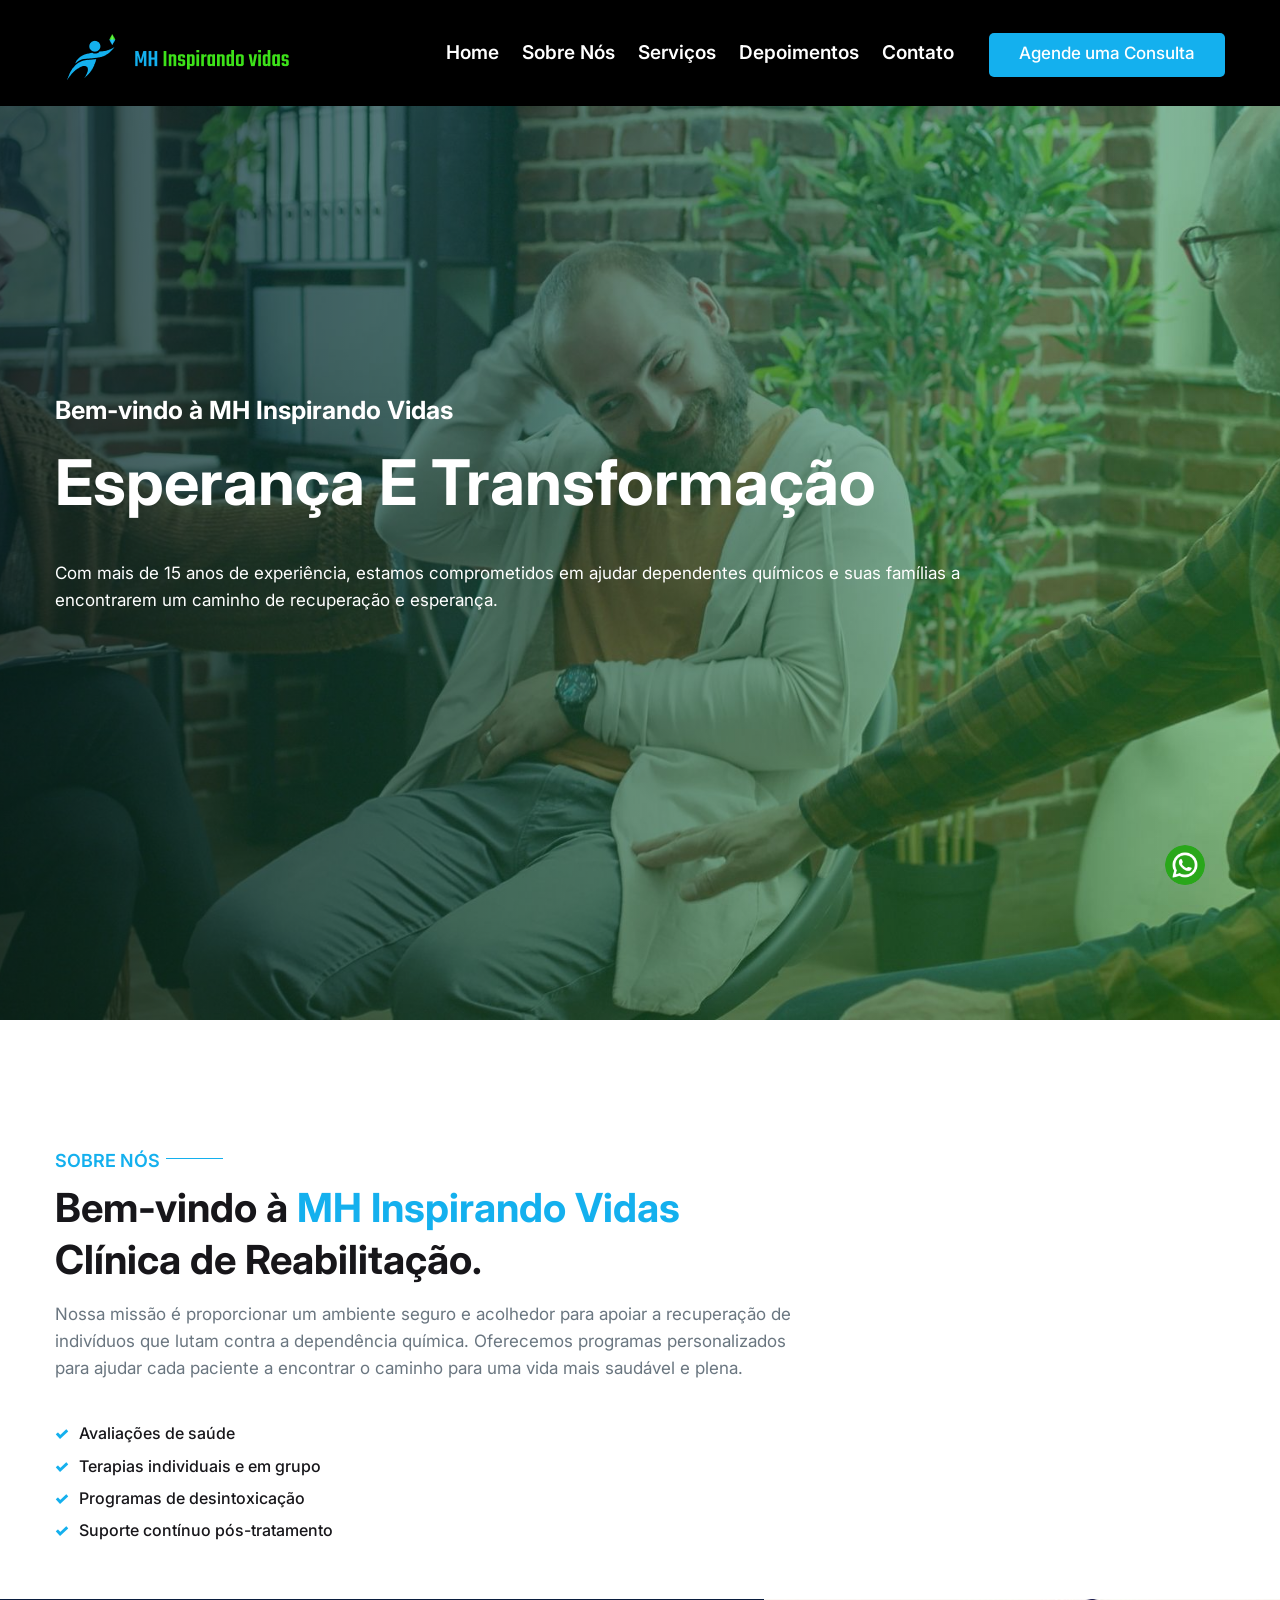
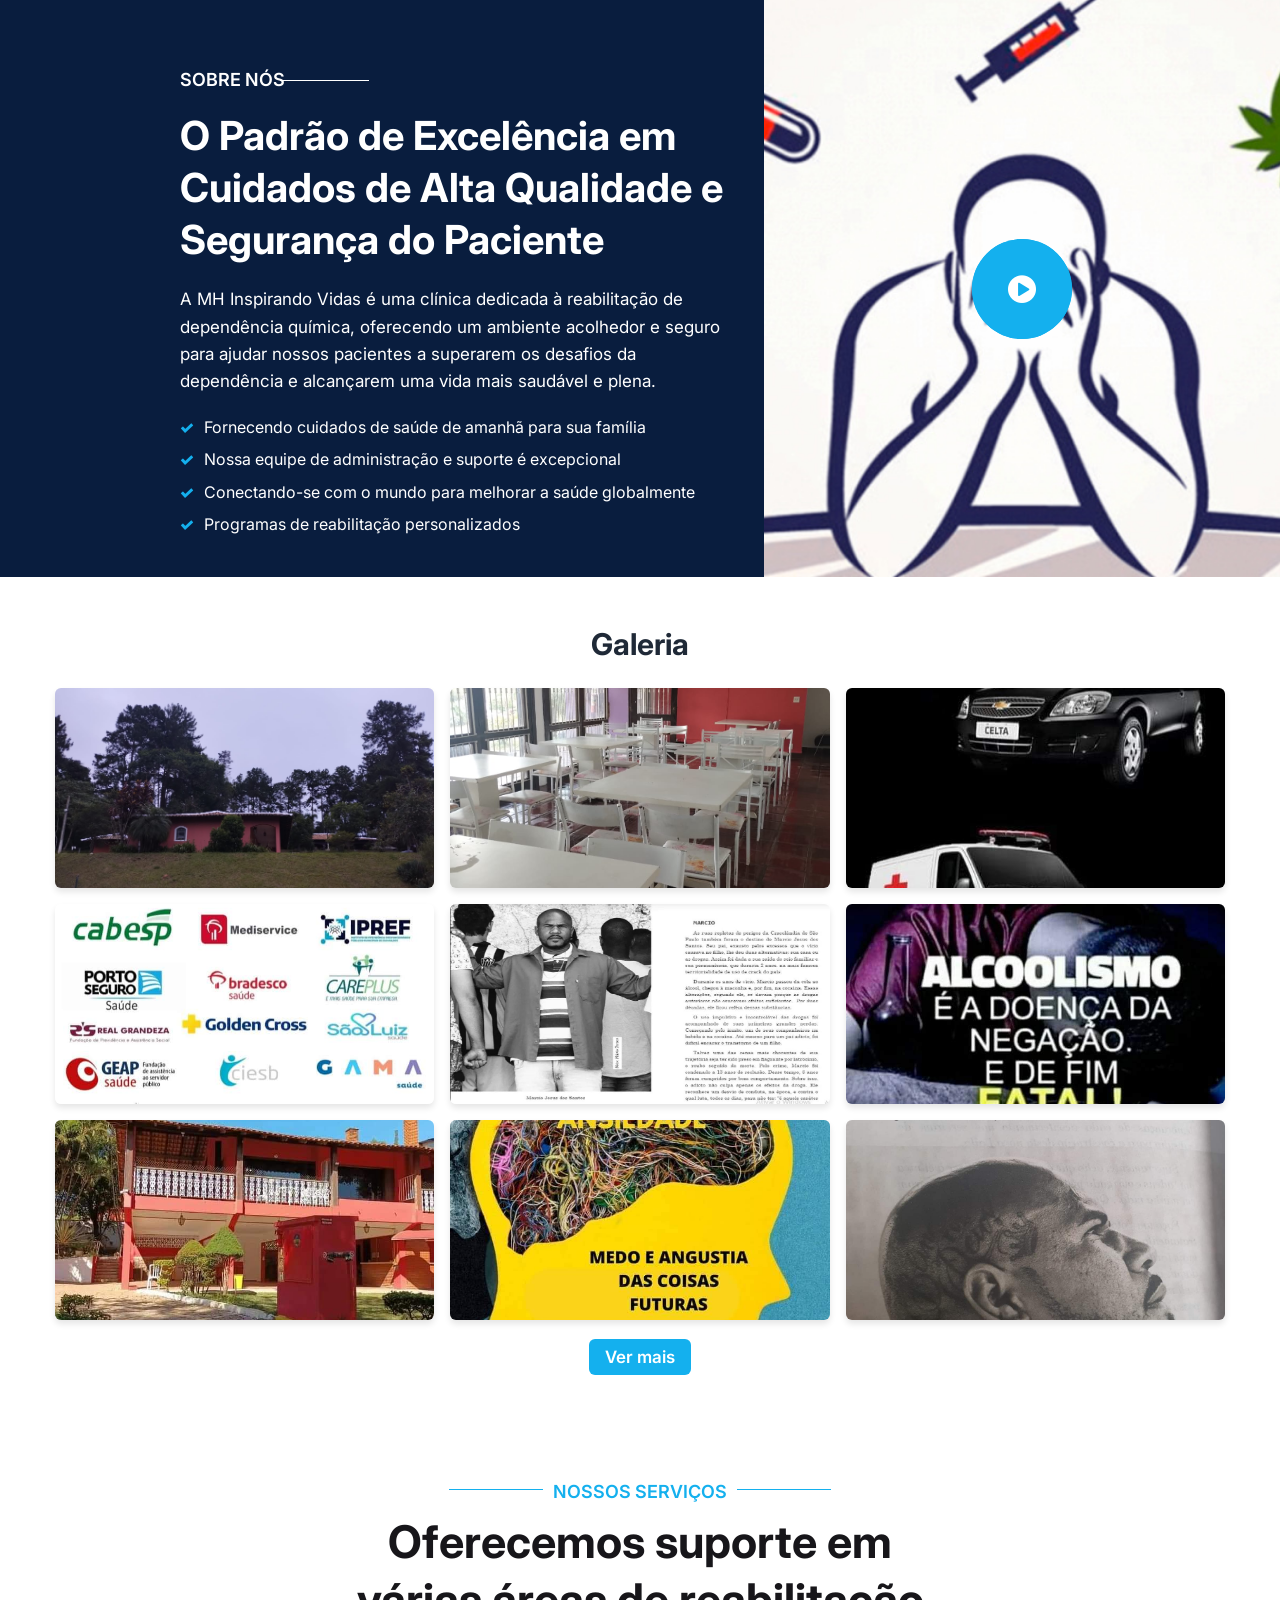
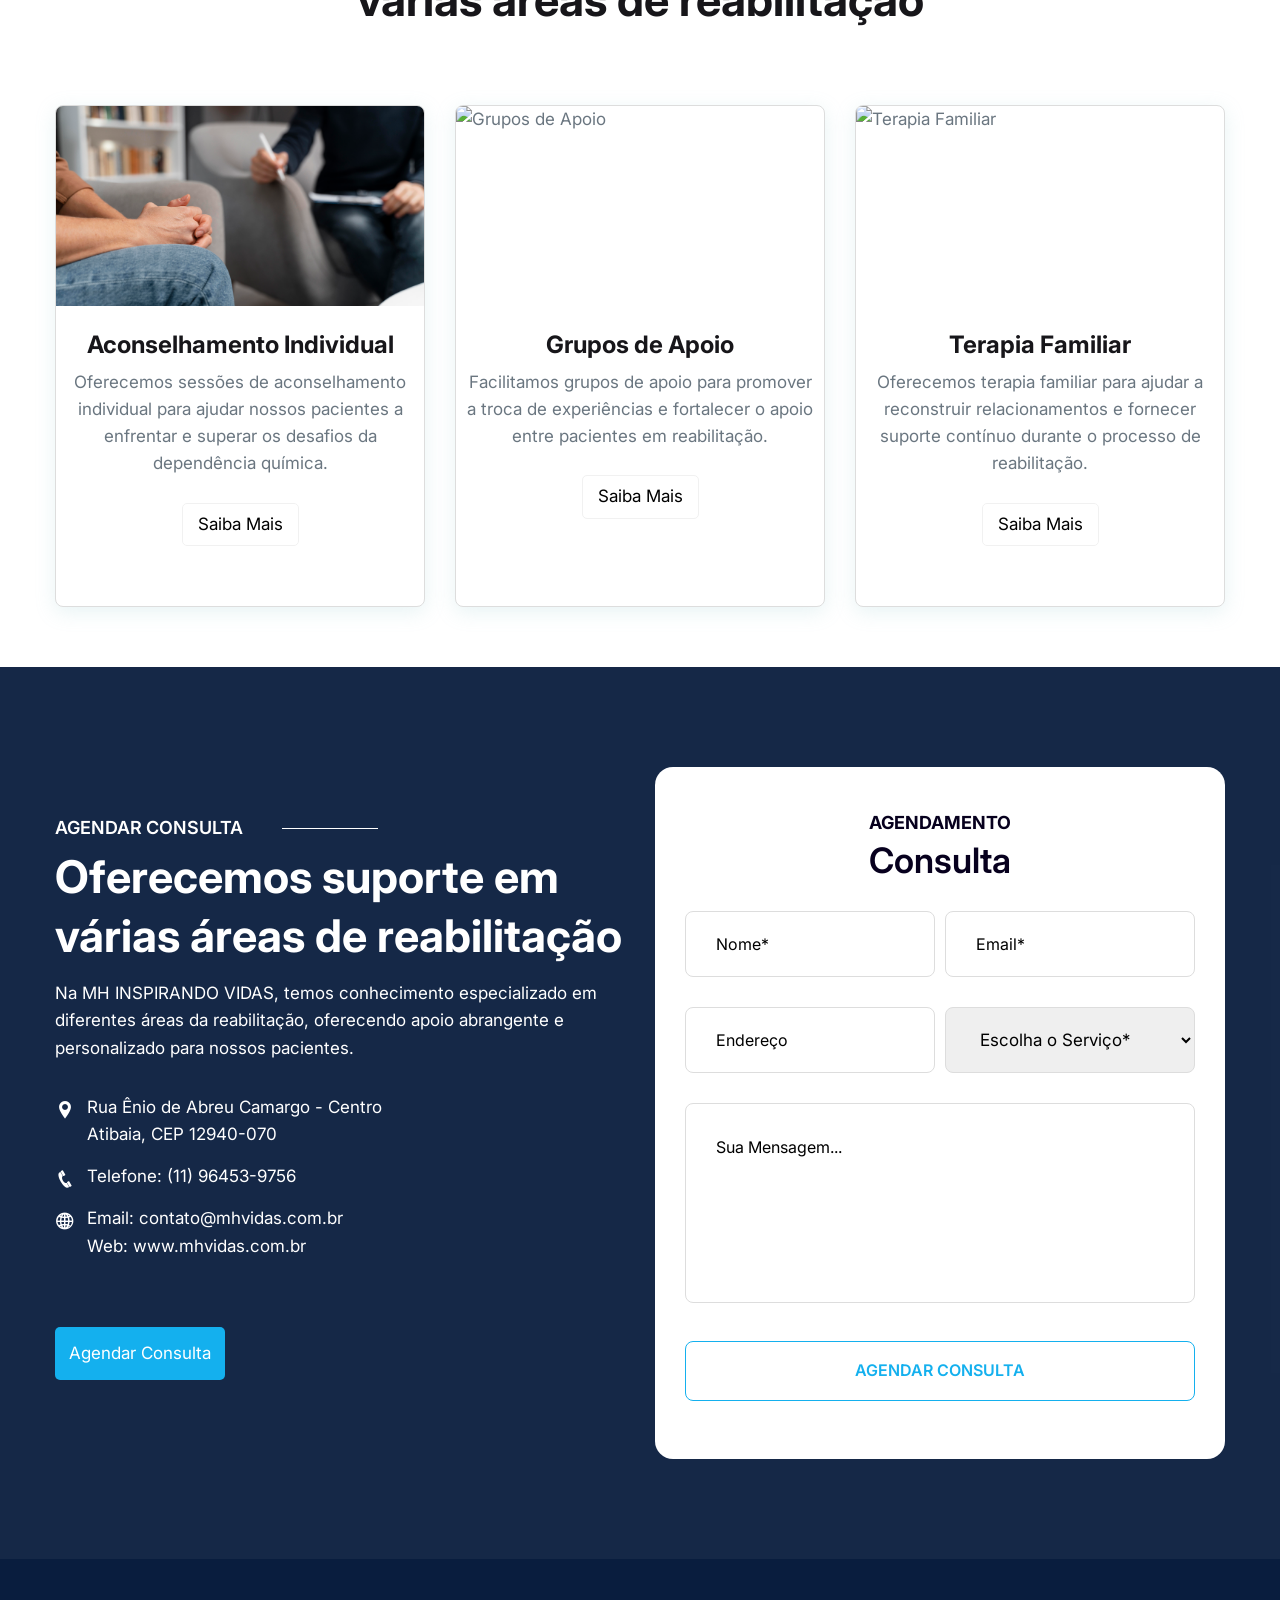
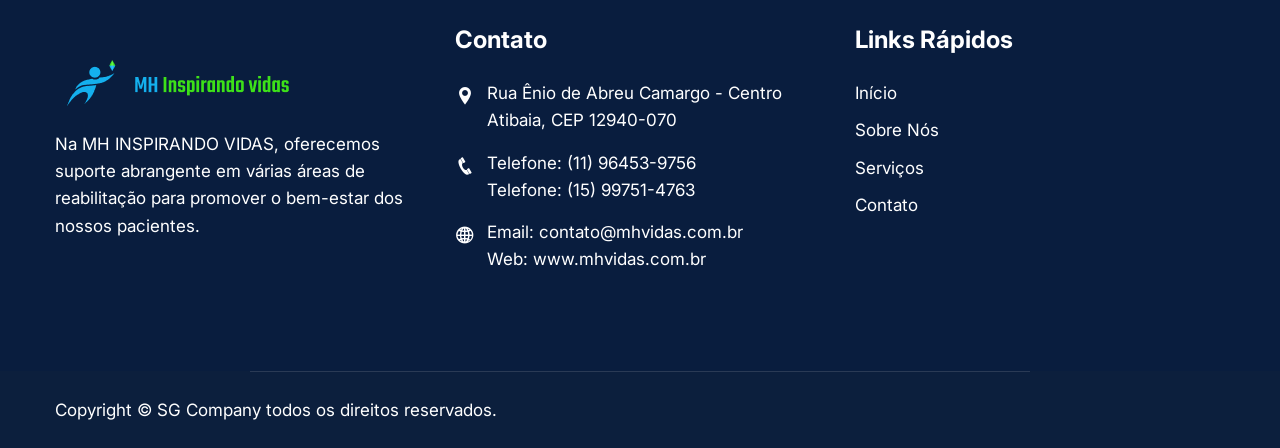
==== commit 66a955a2: "fix:add whatsapp phone link" ====
--- a/index.html
+++ b/index.html
@@ -26,7 +26,7 @@
 <body>
 
 <!-- Botão flutuante do WhatsApp -->
-<a href="https://api.whatsapp.com/send?phone=SEU_NUMERO&text=Olá, gostaria de mais informações!" class="whatsapp-float" target="_blank">
+<a href="https://api.whatsapp.com/send?phone=11964539756&text=Olá, gostaria de mais informações!" class="whatsapp-float" target="_blank">
     <img src="assets/images/whatsapp-icon.png" alt="WhatsApp">
 </a>
 
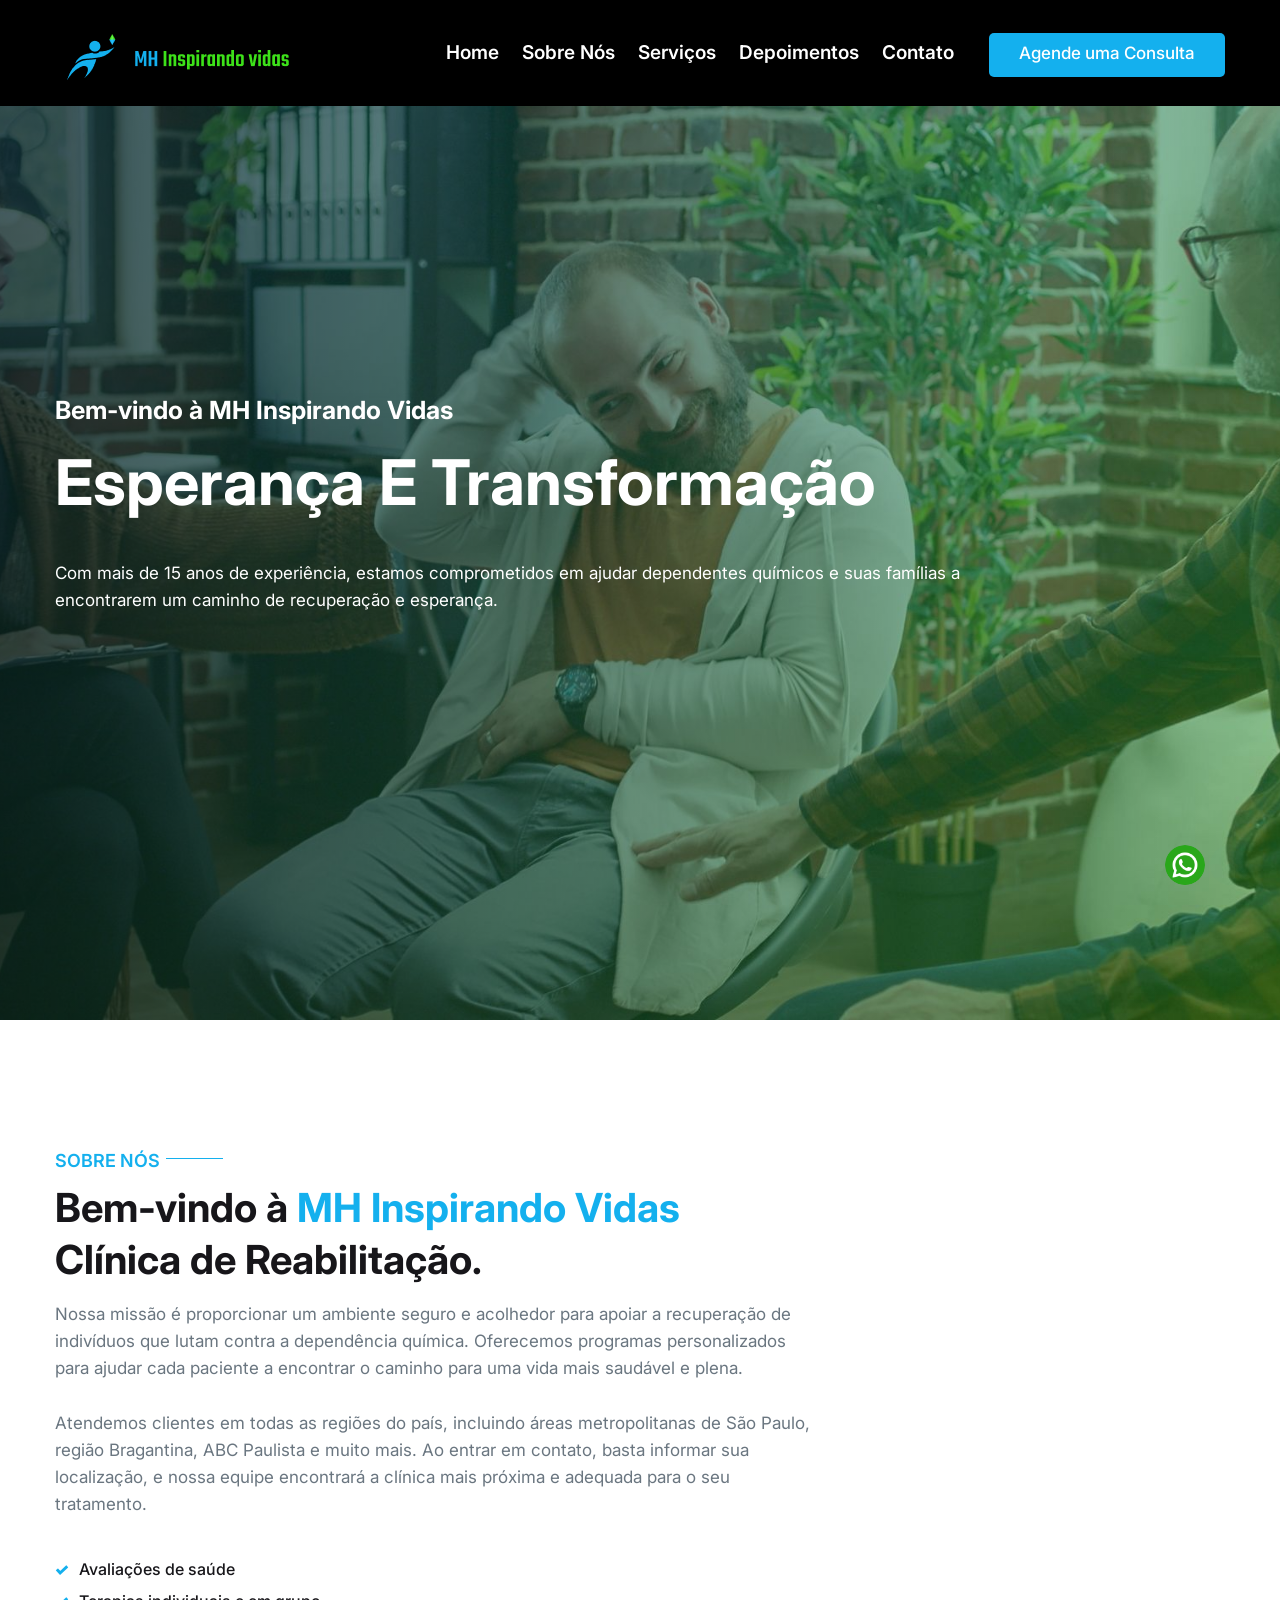
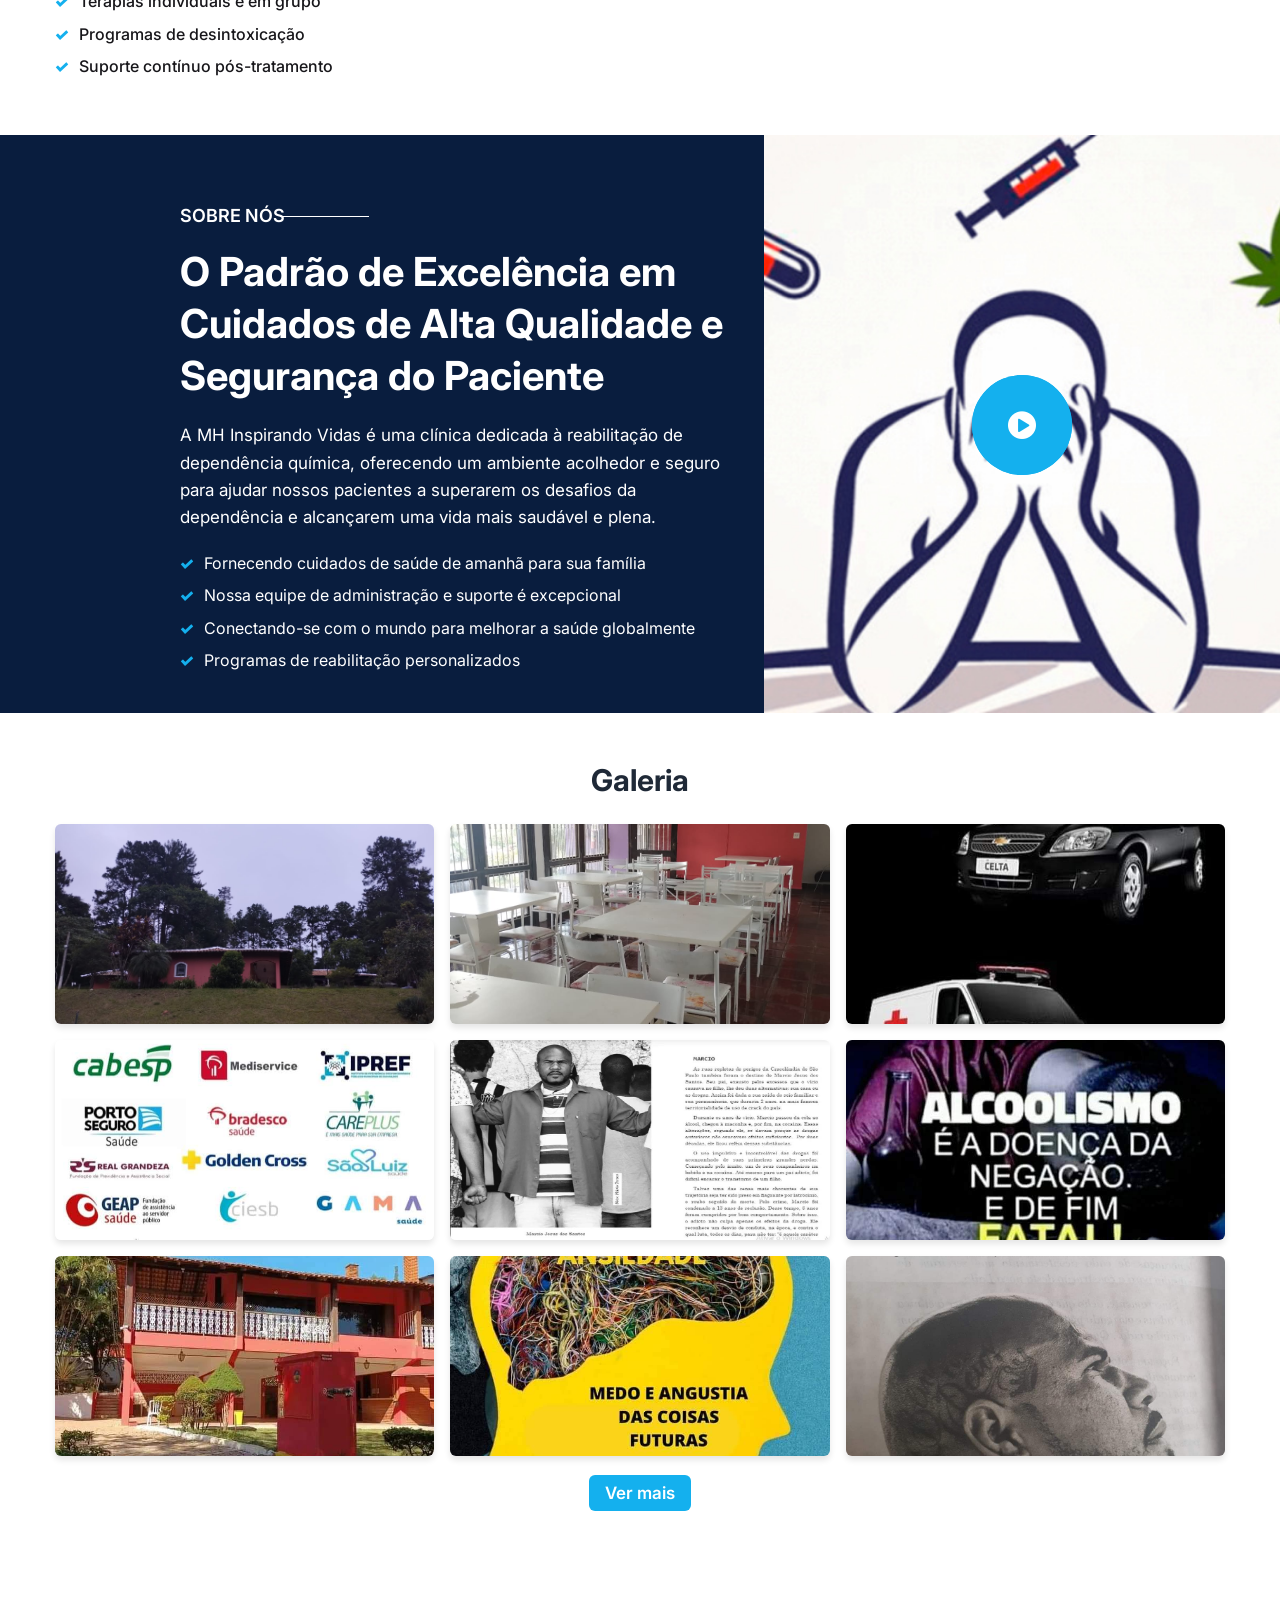
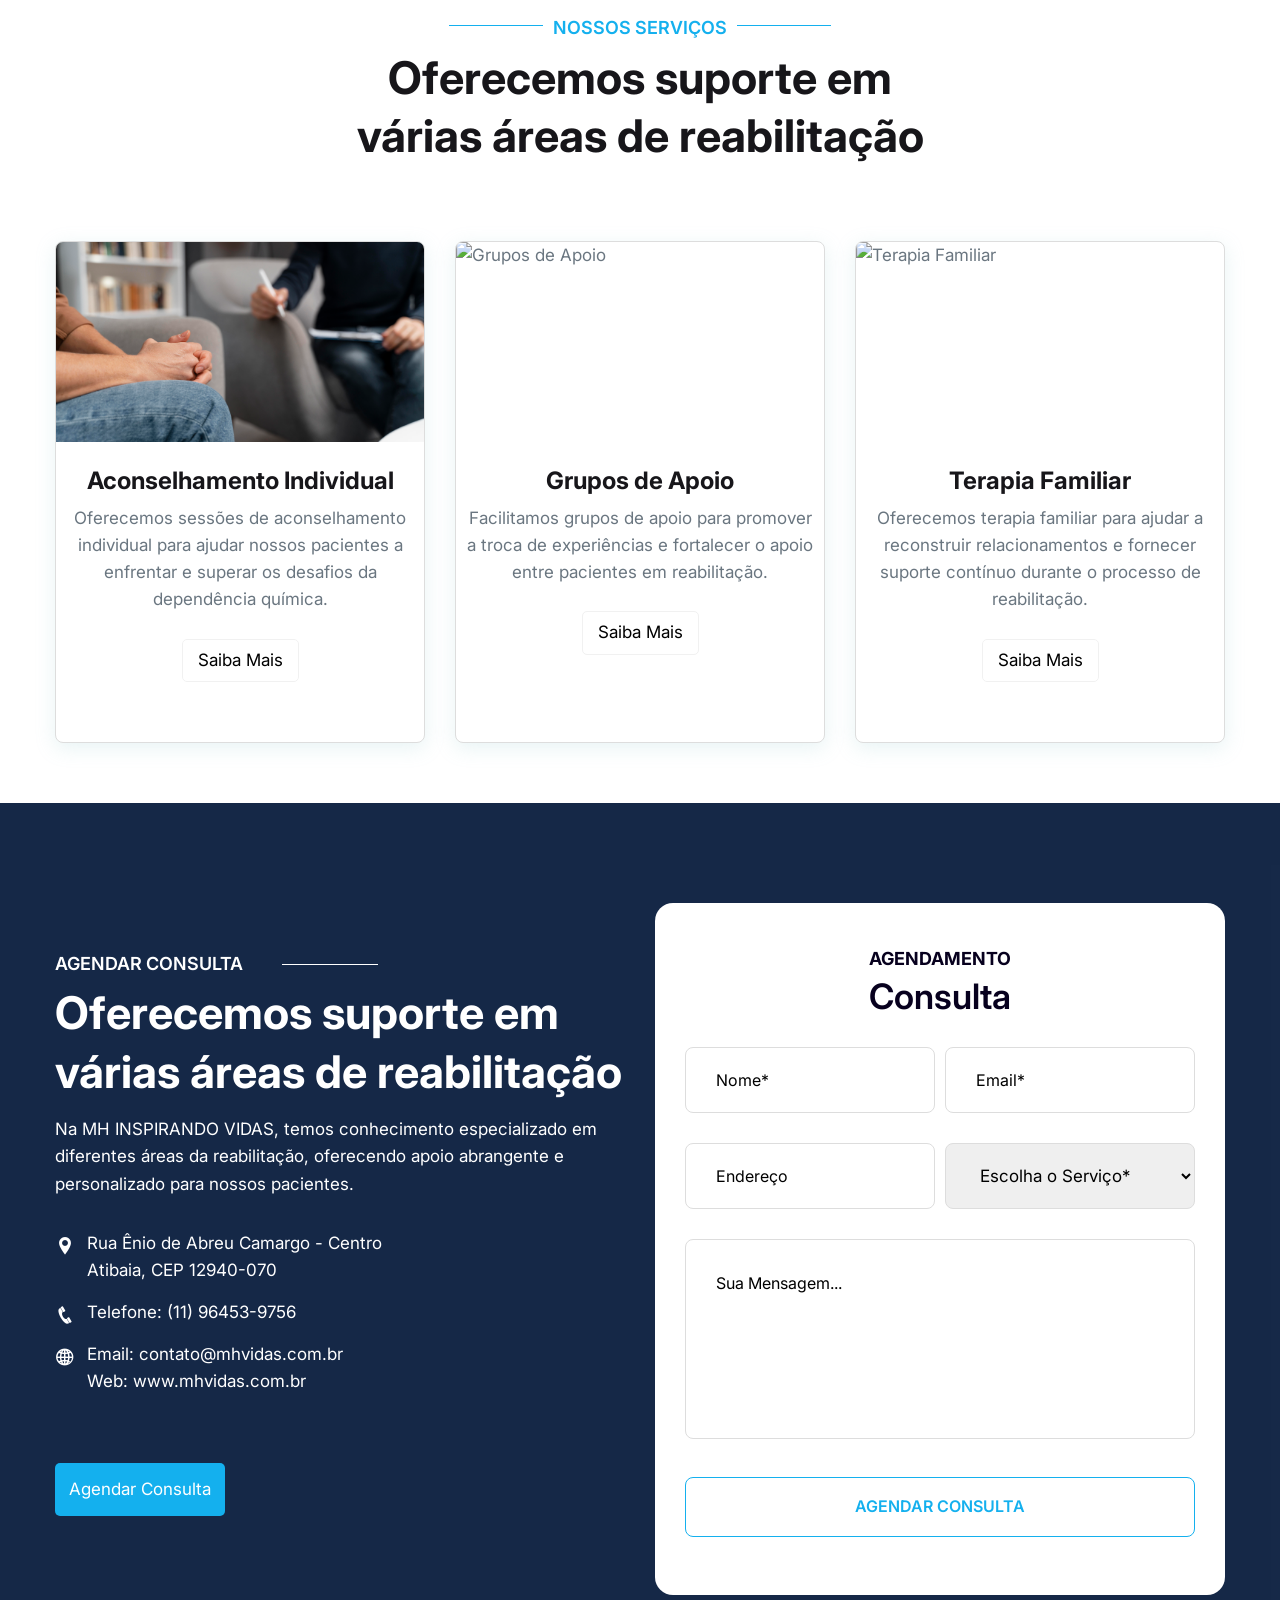
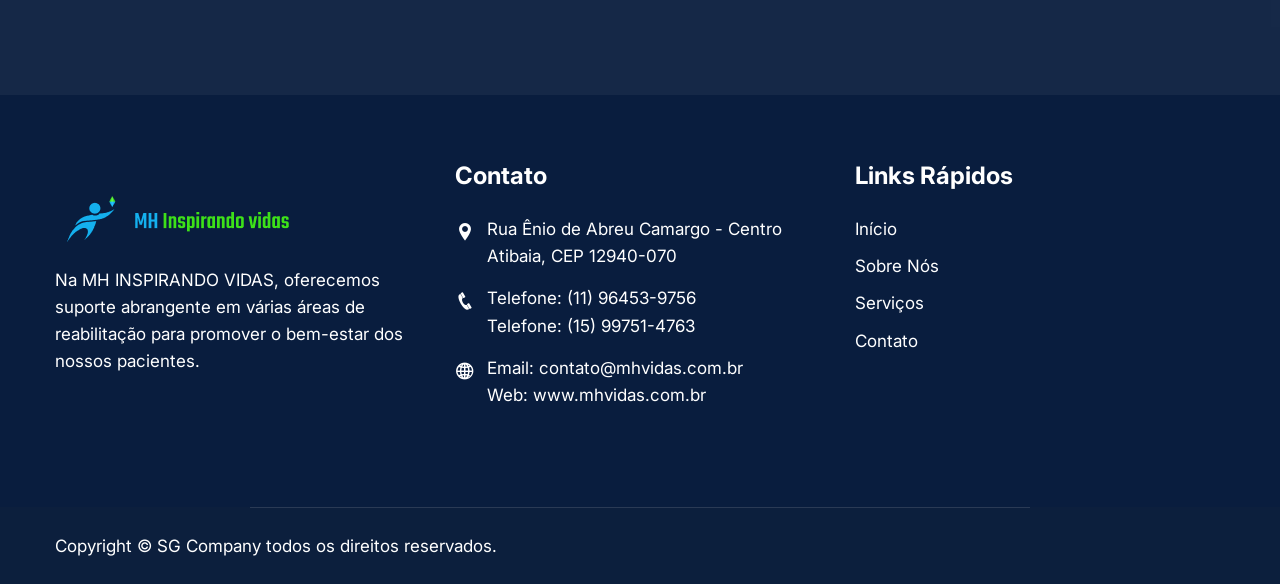
==== commit de75889e: "chore: new text about us added" ====
--- a/index.html
+++ b/index.html
@@ -181,7 +181,10 @@
 							<h3>Bem-vindo à <span>MH Inspirando Vidas</span> <br>Clínica de Reabilitação.</h3>
 							<p>Nossa missão é proporcionar um ambiente seguro e acolhedor para apoiar a recuperação de indivíduos que
 								lutam contra a dependência química. Oferecemos programas personalizados para ajudar cada paciente a
-								encontrar o caminho para uma vida mais saudável e plena.</p>
+								encontrar o caminho para uma vida mais saudável e plena.
+							<br> <br>
+							Atendemos clientes em todas as regiões do país, incluindo áreas metropolitanas de São Paulo, região Bragantina, ABC Paulista e muito mais. Ao entrar em contato, basta informar sua localização, e nossa equipe encontrará a clínica mais próxima e adequada para o seu tratamento.
+							</p>
 						</div>
 					</div>
 					<div class="row">
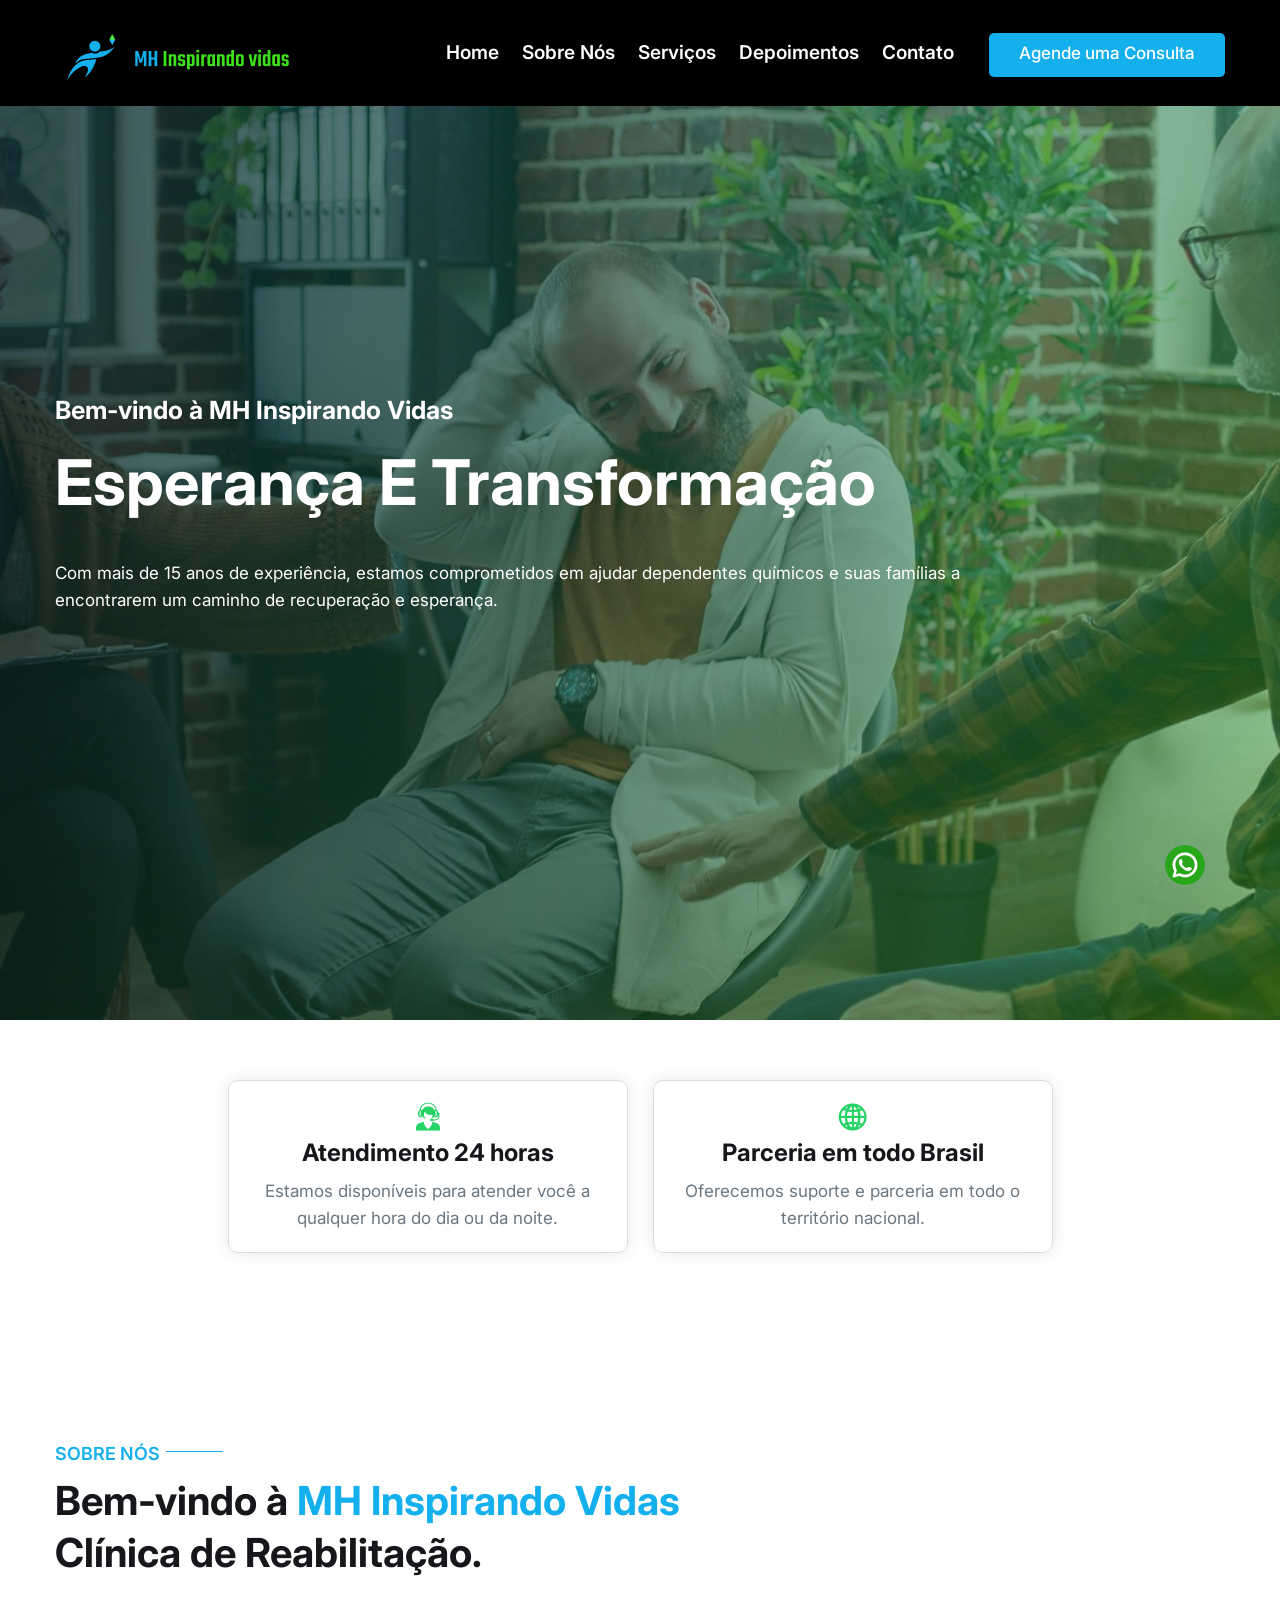
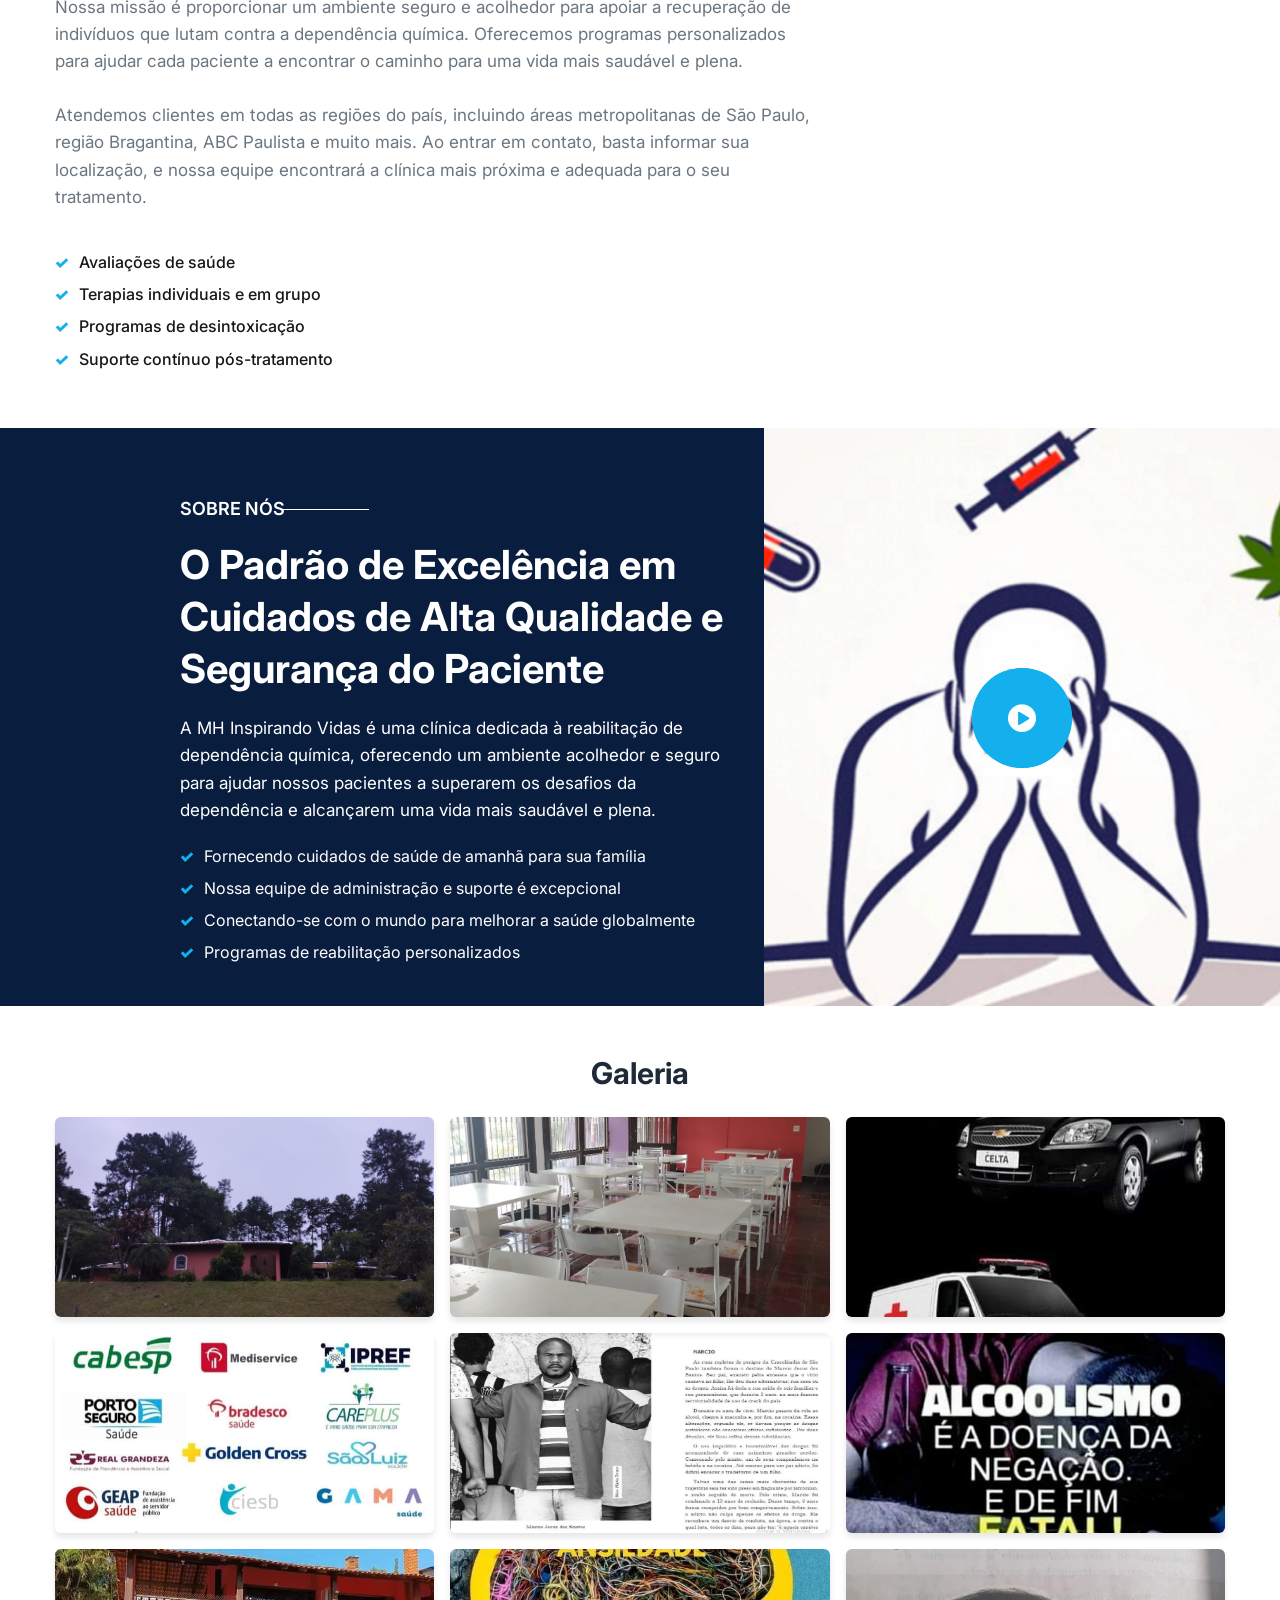
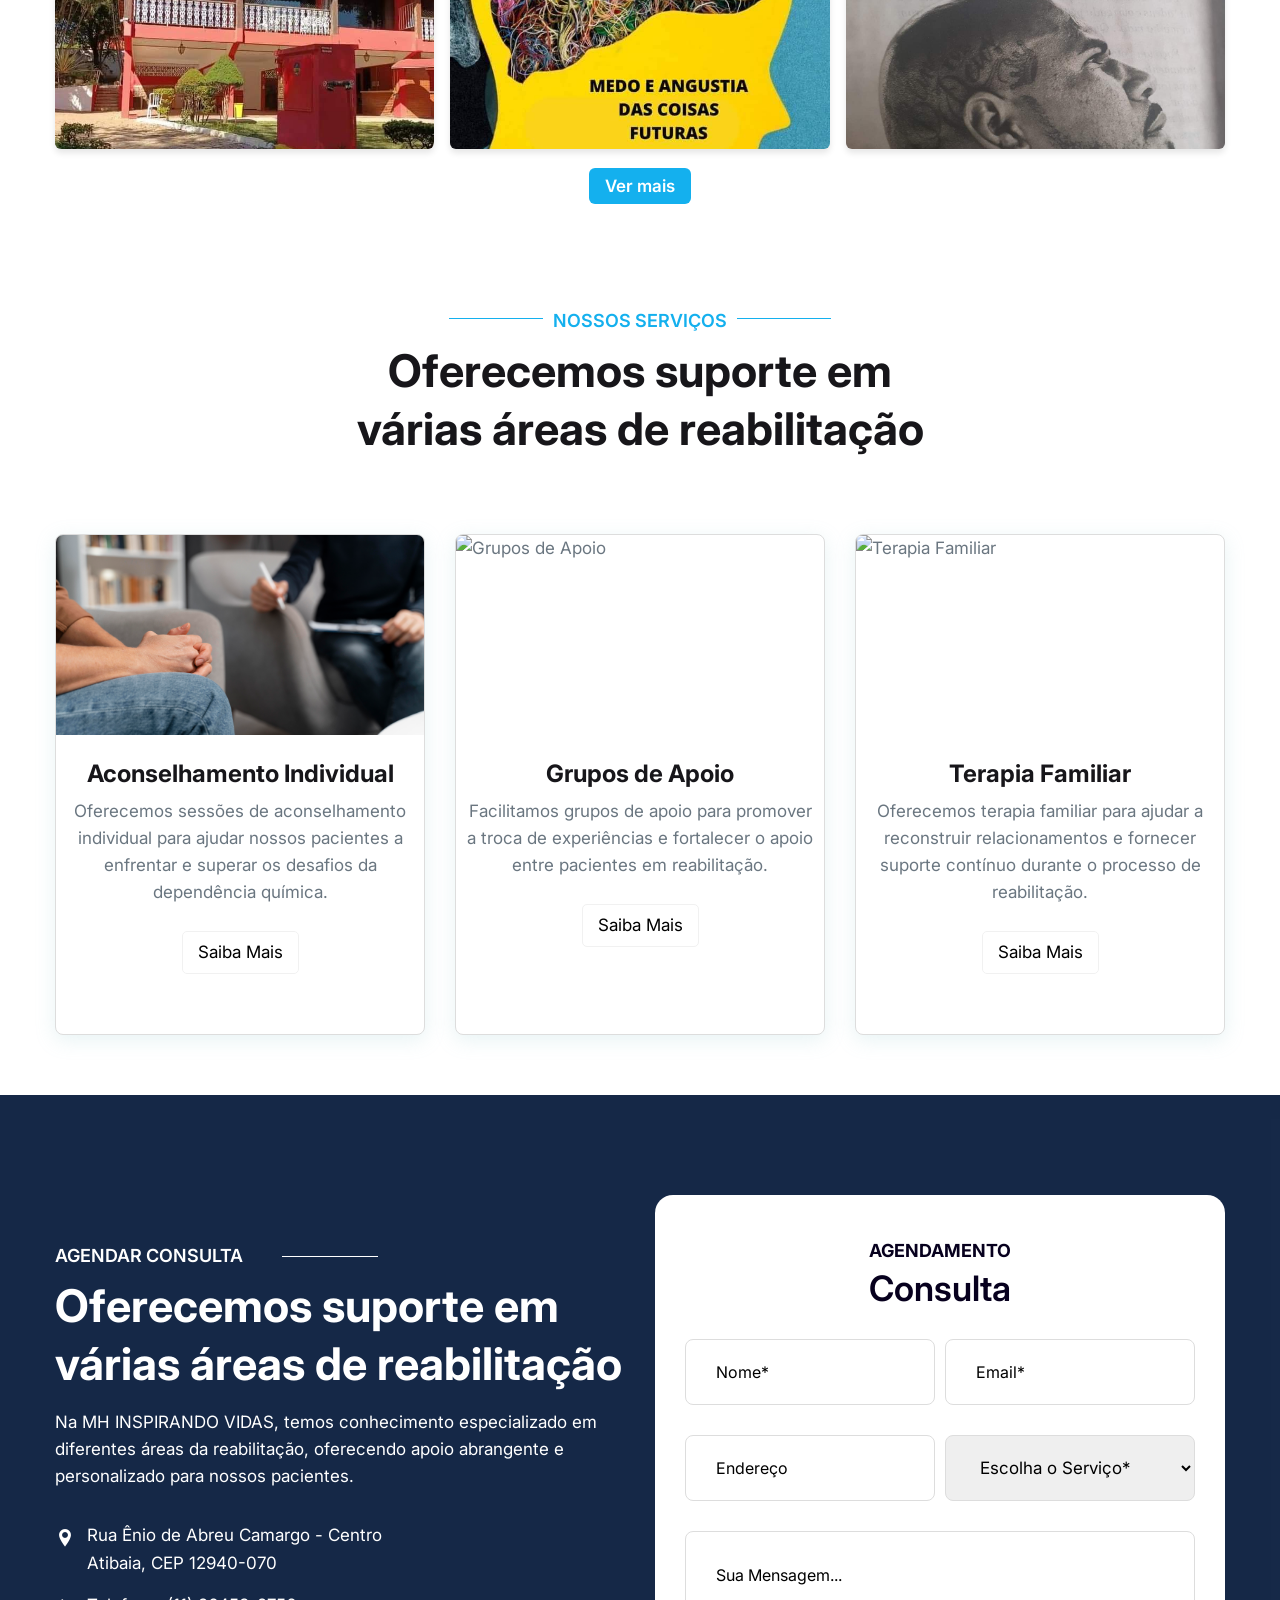
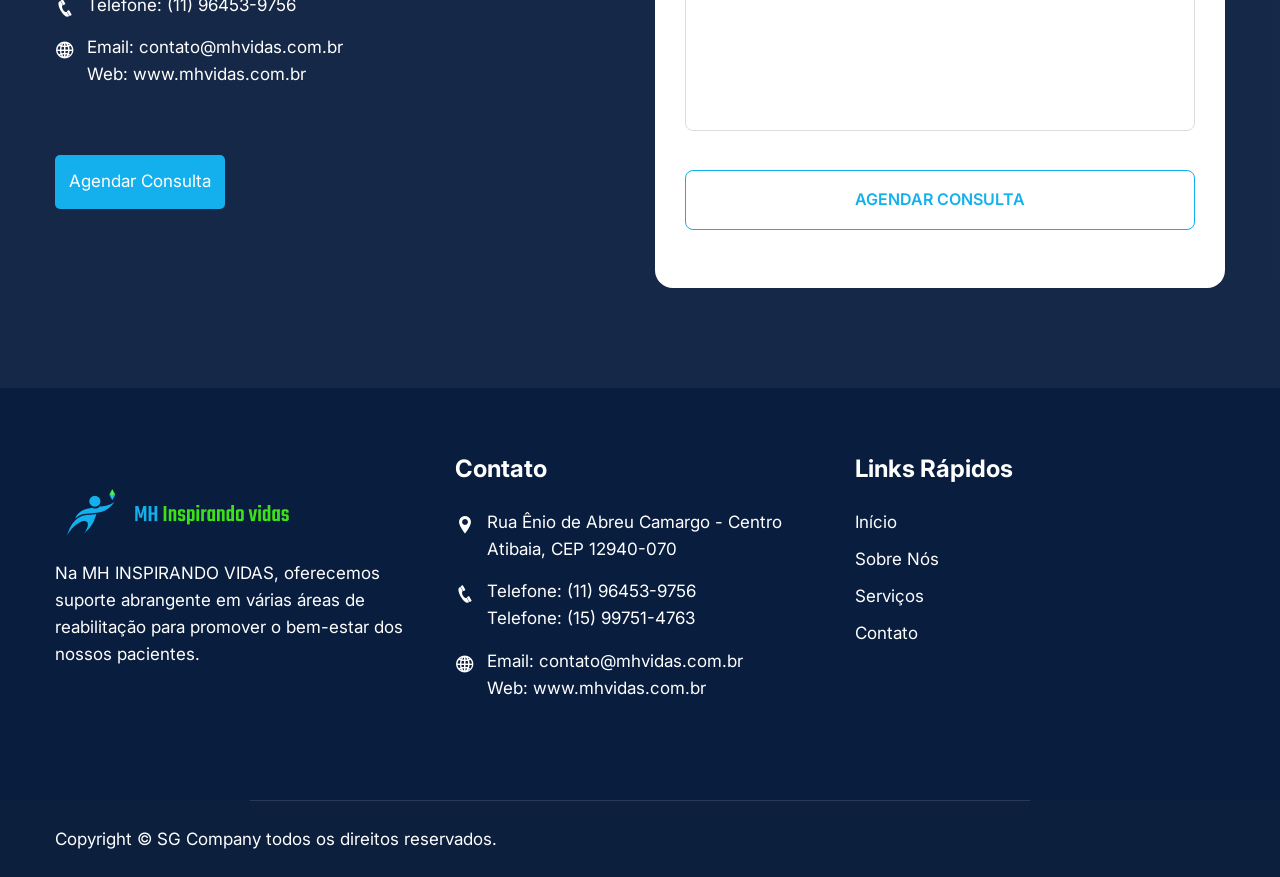
==== commit 3f9a89d1: "fix: added card section and added whats icon" ====
--- a/index.html
+++ b/index.html
@@ -20,7 +20,44 @@
 	<!-- modernizr js -->
 	<script src="assets/js/vendor/modernizr-2.8.3.min.js"></script>
 
-
+	<style>
+		.whatsapp-button {
+			position: fixed;
+			bottom: 80px;
+			right: 25px;
+			background-color: #25d366;
+			border-radius: 50%;
+			padding: 10px;
+			box-shadow: 2px 2px 5px rgba(0, 0, 0, 0.3);
+			z-index: 1000;
+		}
+
+		.whatsapp-button img {
+			width: 40px;
+			height: 40px;
+		}
+
+		.cards-section {
+			margin: 50px 0;
+			text-align: center;
+		}
+
+		.card-item {
+			display: inline-block;
+			margin: 10px;
+			padding: 20px;
+			border: 1px solid #ddd;
+			border-radius: 10px;
+			width: 400px;
+			box-shadow: 0px 0px 15px rgba(0, 0, 0, 0.1);
+		}
+
+		.card-item i {
+			font-size:32px;
+			color: #25d366;
+			margin-bottom: 15px;
+		}
+	</style>
 </head>
 
 <body>
@@ -166,7 +203,18 @@
 		</div>
 	</div>
 
-
+	<div class="cards-section">
+		<div class="card-item">
+			<i class="icofont-live-support"></i>
+			<h3>Atendimento 24 horas</h3>
+			<p>Estamos disponíveis para atender você a qualquer hora do dia ou da noite.</p>
+		</div>
+		<div class="card-item">
+			<i class="icofont-globe"></i>
+			<h3>Parceria em todo Brasil</h3>
+			<p>Oferecemos suporte e parceria em todo o território nacional.</p>
+		</div>
+	</div>  
 	<div class="hmadi_about_area" id="about">
 		<div class="container">
 			<div class="row">
